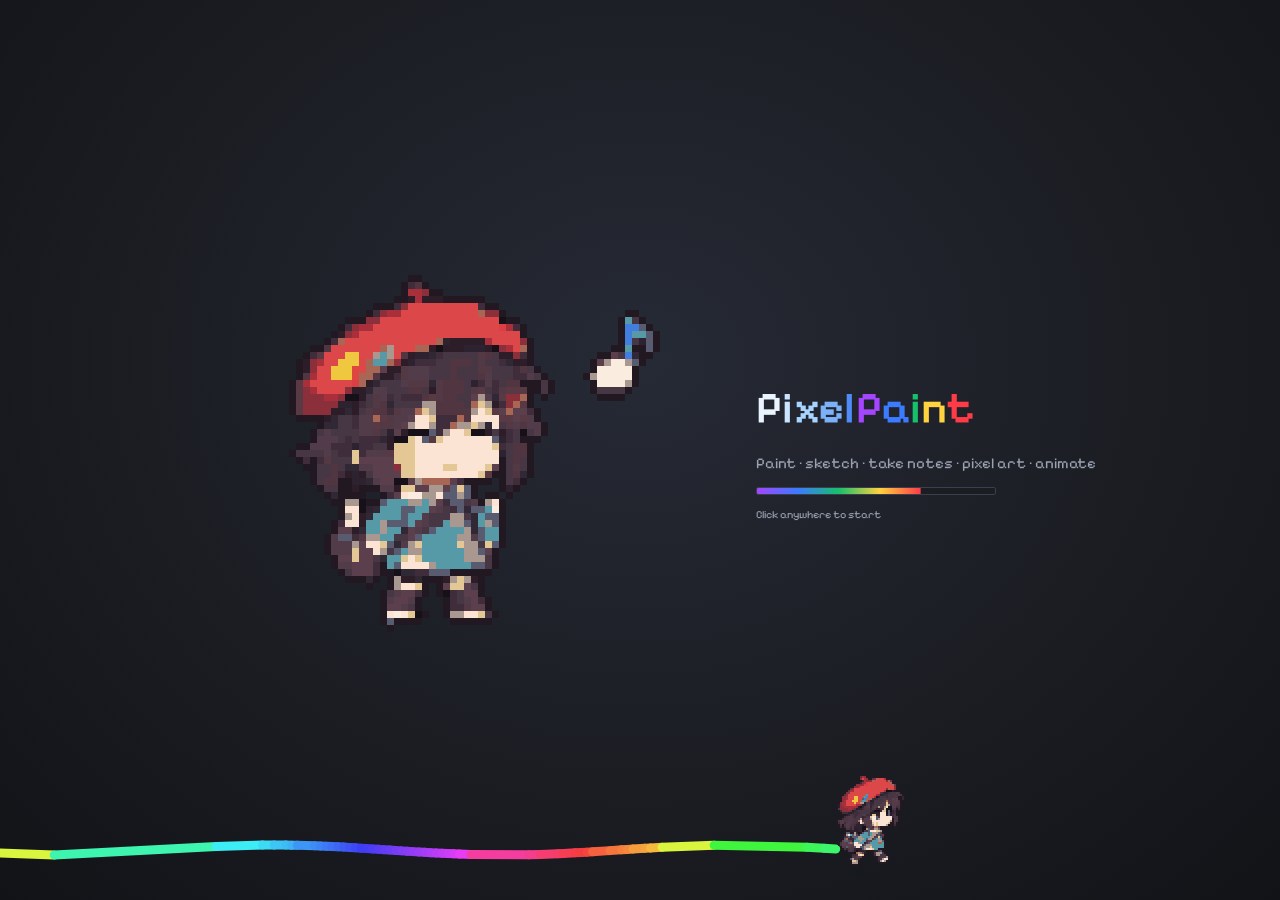
==== index.html @ 7055ffc7 "App icon: darker peach skin, simple eyes (one dark oval and one glint) that read at small sizes Co-A" ====
<!DOCTYPE html>
<html lang="en">
<head>
<meta charset="utf-8">
<meta name="viewport" content="width=device-width, initial-scale=1, maximum-scale=1, user-scalable=no, viewport-fit=cover">
<title>PixelPaint</title>
<meta name="description" content="PixelPaint — paint, sketch, take notes and make pixel art in your browser.">
<meta name="theme-color" content="#1b1d23">
<meta name="mobile-web-app-capable" content="yes">
<meta name="apple-mobile-web-app-capable" content="yes">
<meta name="apple-mobile-web-app-title" content="PixelPaint">
<link rel="icon" href="icons/favicon.svg?v=8" type="image/svg+xml">
<link rel="icon" href="icons/icon-32.png?v=8" sizes="32x32" type="image/png">
<link rel="apple-touch-icon" href="icons/apple-touch-icon.png?v=8">
<link rel="manifest" href="manifest.webmanifest">
<style>
/* Boot / update splash: inline so it's the very first thing painted, and it stays until the app
   is ready. Every animation is transform-only, so it keeps playing on the compositor while the
   page is busy starting up. Pyxl walks in place: the sprite atlas (×3) slides behind a window. */
#splash { position: fixed; inset: 0; z-index: 2000; display: grid; place-content: center; justify-items: center; gap: 14px; background: #1b1d23; color: #9aa1b1; font: 13px 'Pixelify Sans', system-ui, sans-serif; transition: opacity .45s; }
#splash.out { opacity: 0; pointer-events: none; }
.sp-win { --p: var(--sp-p, 3px); width: calc(52 * var(--p)); height: calc(54 * var(--p)); overflow: hidden; animation: sp-bob .3s step-end infinite alternate; will-change: transform; }
.sp-strip { width: calc(1034 * var(--p)); height: calc(59 * var(--p)); background: url(assets/pyxl-pixel.webp) 0 0 / 100% 100% no-repeat; image-rendering: pixelated; transform: translate(calc(-133 * var(--p)), calc(-5 * var(--p))); animation: sp-walk .6s infinite; will-change: transform; }
.sp-brand { font-weight: 700; font-size: 22px; letter-spacing: .5px; color: #cbe4ff; } .sp-brand i { font-style: normal; color: #ffd23f; }
.sp-bar { width: 180px; height: 4px; border-radius: 2px; background: #2b2f39; overflow: hidden; }
.sp-bar i { display: block; height: 100%; width: 100%; background: linear-gradient(90deg, #a445ff, #3b7bff, #17c06b, #ffd23f, #ff3b47); transform-origin: left; transform: scaleX(var(--from, 0)); animation: sp-fill 7s cubic-bezier(.12, .7, .3, 1) forwards; will-change: transform; }
.sp-msg { margin: 0; min-height: 1.4em; }
@keyframes sp-walk { 0%, 100% { transform: translate(calc(-133 * var(--p)), calc(-5 * var(--p))); } 33.3% { transform: translate(calc(-232 * var(--p)), calc(-5 * var(--p))); } 66.6% { transform: translate(calc(-181 * var(--p)), calc(-5 * var(--p))); } }
.sp-strip { animation-timing-function: step-end; }
@keyframes sp-bob { to { transform: translateY(calc(-1 * var(--p))); } }
/* one steady fill: fast at first, easing toward 92% until the app says it's ready, then to 100% */
@keyframes sp-fill { from { transform: scaleX(var(--from, 0)); } to { transform: scaleX(.92); } }
@media (prefers-reduced-motion: reduce) { .sp-win { animation: none; } }   /* keep her walk and the progress bar; drop the bob */
</style>
<link rel="stylesheet" href="css/fonts.css">
<link rel="stylesheet" href="css/app.css">
<link rel="stylesheet" href="css/pixel.css">
<script>/* splash art pixel = 3 CSS px, rounded to whole device pixels (no mixels) */ document.documentElement.style.setProperty('--sp-p', Math.max(1, Math.round(3 * devicePixelRatio)) / devicePixelRatio + 'px');</script>
<script type="module" src="js/main.js"></script>
</head>
<body data-mode="paint">
<div id="splash" aria-live="polite"><div class="sp-win"><div class="sp-strip"></div></div><div class="sp-brand">Pixel<i>Paint</i></div><div class="sp-bar"><i></i></div><p class="sp-msg">Loading…</p></div>
<script>
// Coming back from an update: carry on the same loading bar from where it stopped.
try { const u = sessionStorage.getItem('pp.updated'); if (u) { document.querySelector('#splash .sp-msg').textContent = 'Updating PixelPaint…'; document.querySelector('#splash .sp-bar i').style.setProperty('--from', Math.min(0.9, +u || 0.6)); } } catch (e) {}
// Safety net: if starting ever stalls, let the user through instead of waiting forever.
setTimeout(() => { const s = document.getElementById('splash'); if (s && !s.hidden && !s.classList.contains('out')) { s.querySelector('.sp-msg').textContent = 'Taking longer than usual… tap to continue'; s.onclick = () => s.classList.add('out'); } }, 12000);
</script>
<div id="app">
  <header class="menubar" id="menubar"></header>
  <div class="optionsbar" id="optionsbar"></div>
  <main class="workspace" id="workspace">
    <aside class="dock dock-left" id="dockLeft"><div class="dock-panels"></div><div class="mascot-slot" id="mascotSlot"></div></aside>
    <div class="stage" id="stage"><canvas id="view"></canvas></div>
    <aside class="dock dock-right" id="dockRight"><div class="dock-resizer"></div><div class="dock-panels"></div></aside>
    <div class="float-layer" id="floatLayer"></div>
    <div id="zen" class="zen"></div>
  </main>
  <section id="timeline" class="timeline"></section>
  <section id="notes" class="notes" hidden></section>
  <section id="pixel" hidden>
<div id="pxApp">
  <!-- TOP BAR: brand + menu bar -->
  <div class="topbar">
    <div class="brand"><em>P</em><em>i</em><em>x</em><em>e</em><em>l</em><b><i>P</i><i>a</i><i>i</i><i>n</i><i>t</i></b></div>
    <button id="menuHamburger" class="iconbtn" data-icon="menu" title="Menu"></button>
    <div class="menubar" id="pxMenubar">
      <div class="menu-item" data-menu="file"   data-icon="folder"  data-icon-size="15">File</div>
      <div class="menu-item" data-menu="edit"   data-icon="undo"    data-icon-size="15">Edit</div>
      <div class="menu-item" data-menu="sprite" data-icon="image"   data-icon-size="15">Sprite</div>
      <div class="menu-item" data-menu="layer"  data-icon="copy"    data-icon-size="15">Layer</div>
      <div class="menu-item" data-menu="frame"  data-icon="play"    data-icon-size="15">Frame</div>
      <div class="menu-item" data-menu="tiles"  data-icon="grid"    data-icon-size="15">Tiles</div>
      <div class="menu-item" data-menu="select" data-icon="select"  data-icon-size="15">Select</div>
      <div class="menu-item" data-menu="view"   data-icon="visible" data-icon-size="15">View</div>
      <div class="menu-item" data-menu="help"   data-icon="info"    data-icon-size="15">Help</div>
    </div>
    <!-- shared mode switch (wired by js/main.js) -->
    <nav class="mode-switch" aria-label="Workspace"><a class="mode-btn" href="#" data-mode="paint" title="Draw workspace"><svg viewBox="0 0 24 24" width="15" height="15" fill="none" stroke="currentColor" stroke-width="1.8" stroke-linecap="round" stroke-linejoin="round"><path d="M18.4 2.6a2 2 0 0 1 3 3L11 16l-3-3z"/><path d="M7 14c-2 0-3.5 1.5-3.5 3.5 0 1-.5 2-1.5 2.5 1 .7 2.3 1 3.5 1C8 21 10 19 10 17z"/></svg><span>Draw</span></a><span class="mode-btn on" aria-current="page" data-mode="pixel"><svg viewBox="0 0 24 24" width="15" height="15" fill="none" stroke="currentColor" stroke-width="1.8" stroke-linecap="round" stroke-linejoin="round"><path d="M3 3h6v6H3zM9 9h6v6H9zM15 3h6v6h-6zM3 15h6v6H3zM15 15h6v6h-6z"/></svg><span>Sprite Studio</span></span><a class="mode-btn" href="#" data-mode="notes" title="Notes workspace"><svg viewBox="0 0 24 24" width="15" height="15" fill="none" stroke="currentColor" stroke-width="1.8" stroke-linecap="round" stroke-linejoin="round"><path d="M5 3h10l4 4v14H5z"/><path d="M15 3v4h4M8 12h8M8 16h5"/></svg><span>Notes</span></a></nav>
    <div class="group">
      <button id="undoBtn" class="iconbtn" data-icon="undo" title="Undo (Ctrl+Z)"></button>
      <button id="redoBtn" class="iconbtn" data-icon="redo" title="Redo (Ctrl+Y)"></button>
    </div>
    <button id="sideDrawerBtn" class="iconbtn drawer-btn" data-icon="palette" title="Colors, palette &amp; layers"></button>
    <input type="file" id="openInput" accept=".pxpaint,.json,application/json" style="display:none" />
    <input type="file" id="sheetInput" accept="image/*" style="display:none" />
    <input type="file" id="packInput" accept="image/*,.pxpaint,.json,application/json" multiple style="display:none" />
  </div>

  <!-- TAB BAR (shown only when more than one drawing is open) -->
  <div class="tabbar" id="tabbar" style="display:none">
    <div class="tabs" id="tabs"></div>
    <button id="newTabBtn" class="tab-add iconbtn" data-icon="add" data-icon-size="16" title="New tab"></button>
  </div>

  <!-- ===================== MENU DROPDOWNS ===================== -->
  <div id="menu-file" class="ctx-menu menu-dd" hidden>
    <button data-cmd="new"    data-icon="new"      data-icon-size="16">New canvas…</button>
    <div class="ctx-sep"></div>
    <button data-cmd="open"   data-icon="folder"   data-icon-size="16">Open project…<span class="hk">Ctrl+O</span></button>
    <button data-cmd="openrecent" data-icon="clock" data-icon-size="16">Open recent…<span class="hk">Ctrl+Shift+O</span></button>
    <button data-cmd="importsheet" data-icon="image" data-icon-size="16">Import spritesheet…</button>
    <button data-cmd="pack"   data-icon="grid"     data-icon-size="16">Pack files into a sheet…</button>
    <button data-cmd="save"   data-icon="save"     data-icon-size="16">Save project<span class="hk">Ctrl+S</span></button>
    <div class="ctx-sep"></div>
    <button data-cmd="export" data-icon="download" data-icon-size="16">Export PNG…</button>
    <button data-cmd="app:file.fromPixel" data-icon="image" data-icon-size="16">Send to Draw as a layer</button>
    <button data-cmd="sheet"  data-icon="image"    data-icon-size="16">Export spritesheet…</button>
    <button data-cmd="aseprite" data-icon="grid"   data-icon-size="16">Export .aseprite…</button>
    <div class="ctx-sep"></div>
    <button data-cmd="newtab"   data-icon="add"    data-icon-size="16">New tab</button>
    <button data-cmd="rename" data-icon="pencil"   data-icon-size="16">Rename tab…</button>
    <button data-cmd="closetab" data-icon="clear"  data-icon-size="16">Close tab</button>
    <button id="installBtn" data-cmd="install" data-icon="download" data-icon-size="16" style="display:none">Install app</button>
  </div>
  <div id="menu-edit" class="ctx-menu menu-dd" hidden>
    <button data-cmd="undo" data-icon="undo" data-icon-size="16">Undo<span class="hk">Ctrl+Z</span></button>
    <button data-cmd="redo" data-icon="redo" data-icon-size="16">Redo<span class="hk">Ctrl+Y</span></button>
    <div class="ctx-sep"></div>
    <div class="ctx-sep"></div>
    <button data-cmd="copysel" data-icon="copy"      data-icon-size="16">Copy selection<span class="hk">Ctrl+C</span></button>
    <button data-cmd="cutsel"  data-icon="clear"     data-icon-size="16">Cut selection<span class="hk">Ctrl+X</span></button>
    <button data-cmd="pastesel" data-icon="clipboard" data-icon-size="16">Paste<span class="hk">Ctrl+V</span></button>
    <div class="ctx-sep"></div>
    <button data-cmd="fliph" data-icon="swap" data-icon-size="16">Flip horizontal<span class="hk">Shift+H</span></button>
    <button data-cmd="flipv" data-icon="swap" data-icon-size="16">Flip vertical<span class="hk">Shift+V</span></button>
    <div class="ctx-sep"></div>
    <button data-cmd="clearlayer" data-icon="clear" data-icon-size="16">Clear layer</button>
  </div>
  <div id="menu-sprite" class="ctx-menu menu-dd" hidden>
    <button data-cmd="resize" data-icon="select" data-icon-size="16">Resize canvas…</button>
    <button data-cmd="trim" data-icon="center" data-icon-size="16">Trim to the artwork</button>
    <div class="ctx-sep"></div>
    <button data-cmd="rotr" data-icon="rotR" data-icon-size="16">Rotate canvas 90° right</button>
    <button data-cmd="rotl" data-icon="rotL" data-icon-size="16">Rotate canvas 90° left</button>
    <button data-cmd="rot180" data-icon="redo" data-icon-size="16">Rotate canvas 180°</button>
    <div class="ctx-sep"></div>
    <button data-cmd="addimage" data-icon="image" data-icon-size="16">Add image…</button>
    <button data-cmd="importsheet" data-icon="image" data-icon-size="16">Import spritesheet…</button>
    <div class="ctx-sep"></div>
    <button data-cmd="voxel3d" data-icon="grid" data-icon-size="16">Pseudo-3D…</button>
    <button data-cmd="voxelstudio" data-icon="grid" data-icon-size="16">3D Voxel Studio…</button>
    <div class="ctx-sep"></div>
    <button data-cmd="export" data-icon="download" data-icon-size="16">Export PNG…</button>
    <button data-cmd="sheet"  data-icon="image"    data-icon-size="16">Export spritesheet…</button>
  </div>
  <div id="menu-layer" class="ctx-menu menu-dd" hidden>
    <button data-cmd="addlayer" data-icon="add"  data-icon-size="16">New layer</button>
    <button data-cmd="duplayer" data-icon="copy" data-icon-size="16">Duplicate layer</button>
    <button data-cmd="dellayer" data-icon="trash" data-icon-size="16">Delete layer</button>
    <div class="ctx-sep"></div>
    <button data-cmd="uplayer"   data-icon="up"   data-icon-size="16">Move up</button>
    <button data-cmd="downlayer" data-icon="down" data-icon-size="16">Move down</button>
    <div class="ctx-sep"></div>
    <button data-cmd="mergedown" data-icon="down"  data-icon-size="16">Merge down</button>
    <button data-cmd="flatten"   data-icon="image" data-icon-size="16">Flatten this frame</button>
    <div class="ctx-sep"></div>
    <button data-cmd="clearlayer" data-icon="clear" data-icon-size="16">Clear layer</button>
  </div>
  <div id="menu-frame" class="ctx-menu menu-dd" hidden>
    <button data-cmd="addframe" data-icon="add"   data-icon-size="16">New frame</button>
    <button data-cmd="addempty" data-icon="new"   data-icon-size="16">New empty frame</button>
    <button data-cmd="delframe" data-icon="trash" data-icon-size="16">Delete frame</button>
    <div class="ctx-sep"></div>
    <button data-cmd="framerate" data-icon="clock" data-icon-size="16">Frame rate…</button>
    <div class="ctx-sep"></div>
    <button data-cmd="addgroup" data-icon="tag" data-icon-size="16">New frame group…</button>
    <button data-cmd="addtag"   data-icon="tag" data-icon-size="16">Group existing frames…</button>
    <div class="ctx-sep"></div>
    <button data-cmd="reverse" data-icon="redo" data-icon-size="16">Reverse frames</button>
    <div class="ctx-sep"></div>
    <button data-cmd="play"   data-icon="play" data-icon-size="16">Play / stop<span class="hk">Space</span></button>
    <button data-cmd="sheet"  data-icon="image" data-icon-size="16">Export spritesheet…</button>
  </div>
  <div id="menu-tiles" class="ctx-menu menu-dd" hidden>
    <button data-cmd="tilesetup" data-icon="grid"   data-icon-size="16">Tilesheet setup…</button>
    <button data-cmd="tiletool"  data-icon="region" data-icon-size="16">Tile tool<span class="hk">T</span></button>
    <button data-cmd="pack"      data-icon="folder" data-icon-size="16">Pack files into a tilesheet…</button>
    <div class="ctx-sep"></div>
    <button data-cmd="tilerowup"    data-icon="up"    data-icon-size="16">Add a row above</button>
    <button data-cmd="tilerowdown"  data-icon="down"  data-icon-size="16">Add a row below</button>
    <button data-cmd="tilecolleft"  data-icon="left"  data-icon-size="16">Add a column left</button>
    <button data-cmd="tilecolright" data-icon="right" data-icon-size="16">Add a column right</button>
    <div class="ctx-sep"></div>
    <button data-cmd="tilejoin"  data-icon="copy"   data-icon-size="16">Join the picked tiles<span class="hk">Shift+click</span></button>
    <button data-cmd="tilesplit" data-icon="grid"   data-icon-size="16">Split this joined tile</button>
    <button data-cmd="tileclip"  data-icon="region" data-icon-size="16">Tile clipping on / off</button>
    <div class="ctx-sep"></div>
    <button data-cmd="tilerename" data-icon="pencil" data-icon-size="16">Rename this tile…</button>
    <button data-cmd="tileclear"  data-icon="clear"  data-icon-size="16">Clear this tile</button>
    <button data-cmd="tiledelrow" data-icon="trash"  data-icon-size="16">Delete this row</button>
    <button data-cmd="tiledelcol" data-icon="trash"  data-icon-size="16">Delete this column</button>
    <div class="ctx-sep"></div>
    <button data-cmd="exporttiles" data-icon="download" data-icon-size="16">Export tiles…</button>
    <button data-cmd="tilesoff"    data-icon="clear"    data-icon-size="16">Turn off the tile grid</button>
  </div>
  <div id="menu-select" class="ctx-menu menu-dd" hidden>
    <button data-cmd="selectall" data-icon="select" data-icon-size="16">Select all<span class="hk">Ctrl+A</span></button>
    <button data-cmd="deselect"  data-icon="clear"  data-icon-size="16">Deselect<span class="hk">Ctrl+D</span></button>
    <div class="ctx-sep"></div>
    <button data-cmd="transform" data-icon="select" data-icon-size="16">Resize / rotate the selection<span class="hk">Ctrl+T</span></button>
    <div class="ctx-sep"></div>
    <button data-cmd="wandtool" data-icon="wand" data-icon-size="16">Magic wand tool</button>
    <button data-cmd="snap" data-icon="palette" data-icon-size="16">Snap to palette</button>
  </div>
  <div id="menu-view" class="ctx-menu menu-dd has-checks" hidden>
    <div class="dd-zoom">
      <button id="zoomOut" data-icon="minus" data-icon-size="16" title="Zoom out (-)"></button>
      <span id="zoomReadout">1600%</span>
      <button id="zoomIn" data-icon="add" data-icon-size="16" title="Zoom in (+)"></button>
    </div>
    <button id="zoomFit" data-cmd="fit" data-icon="center" data-icon-size="16">Fit to window</button>
    <div class="ctx-sep"></div>
    <label class="chk"><input type="checkbox" id="gridToggle" checked /><span class="mi" data-icon="grid" data-icon-size="15"></span>Grid<span class="hk">G</span></label>
    <label class="chk"><input type="checkbox" id="centerToggle" checked /><span class="mi" data-icon="center" data-icon-size="15"></span>Center guide</label>
    <label class="chk"><input type="checkbox" id="onionToggle" /><span class="mi" data-icon="copy" data-icon-size="15"></span>Onion skin<span class="hk">F3</span></label>
    <label class="chk" id="onionTintRow" style="display:none"><input type="checkbox" id="onionTintToggle" checked /><span class="mi" data-icon="swap" data-icon-size="15"></span>Onion red/blue tint</label>
    <label class="chk" id="tileGridRow"><input type="checkbox" id="tileGridToggle" checked /><span class="mi" data-icon="grid" data-icon-size="15"></span>Tile grid</label>
    <label class="chk"><input type="checkbox" id="regionToggleMenu" /><span class="mi" data-icon="region" data-icon-size="15"></span>Sub-canvas</label>
    <button data-cmd="delregion" data-icon="trash" data-icon-size="16">Remove sub-canvas<span class="hk">Del</span></button>
    <div class="ctx-sep"></div>
    <!-- desktop: any dock can be folded away so the canvas gets the window. On mobile these
         panels are already tabs, so the toggles are hidden there. -->
    <div class="dd-docks">
      <label class="chk"><input type="checkbox" id="dockTools" checked /><span class="mi" data-icon="pencil" data-icon-size="15"></span>Tools panel</label>
      <label class="chk"><input type="checkbox" id="dockSide" checked /><span class="mi" data-icon="palette" data-icon-size="15"></span>Color &amp; layers panel</label>
      <label class="chk"><input type="checkbox" id="dockAnim" checked /><span class="mi" data-icon="play" data-icon-size="15"></span>Animation panel</label>
    </div>
  </div>
  <div id="menu-help" class="ctx-menu menu-dd" hidden>
    <button data-cmd="shortcuts" data-icon="info" data-icon-size="16">Help &amp; shortcuts<span class="hk">?</span></button>
    <button data-cmd="contact" data-icon="mail" data-icon-size="16">Contact, suggestions &amp; bugs…</button>
    <button data-cmd="about" data-icon="info" data-icon-size="16">About PixelPaint<span class="hk" id="menuVersion"></span></button>
    <div class="ctx-sep"></div>
    <button data-cmd="app:help.guide" data-icon="info" data-icon-size="16">Getting started</button>
    <button data-cmd="app:view.theme" data-icon="palette" data-icon-size="16">Theme: dark / light / paper</button>
    <button data-cmd="app:help.update" data-icon="download" data-icon-size="16">Check for updates…</button>
    <button data-cmd="app:help.reload" data-icon="rotR" data-icon-size="16">Reload app</button>
  </div>

  <!-- mobile: hamburger opens a simple stacked menu list. Icons here only — the desktop menu
       bar stays plain text, the way a menu bar is expected to look. -->
  <div id="menuSheet" hidden>
    <div class="menu-item" data-menu="file"   data-icon="folder"  data-icon-size="17">File</div>
    <div class="menu-item" data-menu="edit"   data-icon="undo"    data-icon-size="17">Edit</div>
    <div class="menu-item" data-menu="sprite" data-icon="image"   data-icon-size="17">Sprite</div>
    <div class="menu-item" data-menu="layer"  data-icon="copy"    data-icon-size="17">Layer</div>
    <div class="menu-item" data-menu="frame"  data-icon="play"    data-icon-size="17">Frame</div>
    <div class="menu-item" data-menu="tiles"  data-icon="grid"    data-icon-size="17">Tiles</div>
    <div class="menu-item" data-menu="select" data-icon="select"  data-icon-size="17">Select</div>
    <div class="menu-item" data-menu="view"   data-icon="visible" data-icon-size="17">View</div>
    <div class="menu-item" data-menu="help"   data-icon="info"    data-icon-size="17">Help</div>
  </div>

  <!-- MAIN -->
  <div class="main">
    <!-- TOOLS -->
    <div class="tools" id="toolPanel">
      <div class="toolhead" data-icon="pencil" data-icon-size="12">Tools</div>
      <div class="toolgrid">
        <button class="tool" data-tool="pencil"     data-icon="pencil"  title="Pencil (B)"></button>
        <button class="tool" data-tool="brush"      data-icon="brush"   title="Brush - smooth, pressure-sensitive (P)"></button>
        <button class="tool" data-tool="eraser"     data-icon="eraser"  title="Eraser (E)"></button>
        <button class="tool" data-tool="bucket"     data-icon="fill"    title="Fill (F)"></button>
        <button class="tool" data-tool="eyedropper" data-icon="pick"    title="Pick color (I)"></button>
        <button class="tool" data-tool="line"       data-icon="line"    title="Line (L)"></button>
        <button class="tool" data-tool="rect"       data-icon="rect"    title="Rectangle (R)"></button>
        <button class="tool" data-tool="ellipse"    data-icon="ellipse" title="Ellipse (C)"></button>
        <button class="tool" data-tool="select"     data-icon="select"  title="Rectangle select (M)"></button>
        <button class="tool" data-tool="wand"       data-icon="wand"    title="Magic wand — select by color (W)"></button>
        <button class="tool" data-tool="region"     data-icon="region"  title="Sub-canvas — drag a draw area (D)"></button>
        <button class="tool" data-tool="tile"       data-icon="grid"    title="Tiles — pick a tile, then + to add rows and columns (T)"></button>
      </div>

      <div class="brush-sec">
        <div class="toolhead" data-icon="brush" data-icon-size="13">Brush</div>
        <div class="brushbtns">
          <button id="brushDown" class="iconbtn" title="Smaller brush ([)">−</button>
          <span id="brushReadout">1 px</span>
          <button id="brushUp" class="iconbtn" title="Bigger brush (])">+</button>
        </div>
      </div>

      <!-- contextual options for the active tool -->
      <div id="toolOpts">
        <div class="opt-brush">
          <div class="toolhead" data-icon="brush" data-icon-size="12">Brush</div>
          <label class="opt-range" title="How much paint each dab lays down. Overlapping dabs build up.">Flow <input type="range" id="brushFlow" min="5" max="100" value="100" /></label>
          <label class="opt-range" title="Steadies the line by trailing the pen. Higher = smoother, laggier.">Smoothing <input type="range" id="brushSmooth" min="0" max="90" value="30" /></label>
          <label class="chk"><input type="checkbox" id="pressureSize" checked /> Pressure: size</label>
          <label class="chk"><input type="checkbox" id="pressureFlow" /> Pressure: flow</label>
        </div>
        <div class="opt-shape">
          <div class="toolhead" data-icon="rect" data-icon-size="12">Shape</div>
          <label class="chk" title="Solid: paint every pixel inside the shape. Off: draw only the 1px outline."><input type="checkbox" id="fillShape" /> Solid fill</label>
          <div class="opt-hint">Off = outline only.</div>
        </div>
        <div class="opt-wand">
          <div class="toolhead" data-icon="wand" data-icon-size="12">Wand</div>
          <div class="brushbtns">
            <span style="color:var(--muted)">Tol</span>
            <input type="number" id="wandTol" min="0" max="255" value="32" style="flex:1; min-width:0; width:auto" title="Color tolerance: 0 = exact match, higher = looser" />
          </div>
          <label class="chk" style="margin-top:8px"><input type="checkbox" id="wandContig" checked /> Contiguous</label>
        </div>
        <div class="opt-region">
          <div class="toolhead" data-icon="region" data-icon-size="12">Sub-canvas</div>
          <button id="regionCreate2" style="width:100%" data-icon="region" data-icon-size="15">Draw area</button>
        </div>
      </div>

      <input type="file" id="imgInput" accept="image/*" hidden />
      <!-- the tips that used to sit here as permanent small print now live in the help sheet -->
      <div id="pyxlSpot"></div>
      <button id="helpBtn" class="helpbtn" data-icon="info" data-icon-size="15"
              title="Shortcuts, mouse and touch gestures (?)"><span class="btxt">Help</span></button>
    </div>

    <!-- CANVAS AREA (rulers + stage) -->
    <div class="canvasarea">
      <div class="ruler-corner"></div>
      <canvas id="rulerTop"></canvas>
      <canvas id="rulerLeft"></canvas>
      <div class="stage" id="pxStage">
        <div class="canvas-wrap" id="wrap">
          <canvas id="pxView"></canvas>
        </div>
        <canvas id="placeOverlay" hidden></canvas>
        <div class="place-bar" id="placeBar" hidden>
          <span class="info"><span data-icon="image" data-icon-size="15"></span><span id="placeSize">—</span></span>
          <button id="placeActual" title="Actual size (1:1)">1:1</button>
          <button id="placeFit" title="Fit to canvas">Fit</button>
          <button id="placeRotL" class="iconbtn" data-icon="rotL" data-icon-size="17" title="Rotate 90° left"></button>
          <button id="placeRotR" class="iconbtn" data-icon="rotR" data-icon-size="17" title="Rotate 90° right"></button>
          <button id="placeSnapBtn" data-icon="grid" data-icon-size="15" title="Snap to whole pixels while dragging — hold Shift for the other behaviour, or nudge with the arrow keys">Snap</button>
          <button id="placeCommit" class="primary" data-icon="check" title="Place image (Enter)">Place</button>
          <button id="placeCancel" data-icon="clear" title="Cancel / right-click for more (Esc)">Cancel</button>
        </div>
      </div>
    </div>

    <!-- SIDE -->
    <div class="side" id="sidePanel">
      <!-- mobile only: switches the panel between Color, Layers and the animation timeline.
           Stays pinned while the panel body scrolls under it. -->
      <div class="panel-tabs" id="panelTabs" role="tablist">
        <button class="ptab" data-ptab="color"  data-icon="palette" data-icon-size="15" title="Color &amp; palette">Color</button>
        <button class="ptab" data-ptab="anim"   data-icon="play"    data-icon-size="15" title="Frames &amp; layers">Anim</button>
        <button class="ptab" data-ptab="tiles"  data-icon="grid"    data-icon-size="15" title="Tilesheet grid" hidden>Tiles</button>
      </div>
      <div class="mobile-cols">
      <div class="section collapsible" id="colorSection">
        <h3 class="sec-h" data-sec="colorSection"><span class="chev" data-icon="chevDown" data-icon-size="14"></span><span data-icon="palette" data-icon-size="14"></span>Color</h3>
        <div class="sec-body">
          <div class="colorrow">
            <div class="dualswatch">
              <div class="sw" id="secondarySwatch" title="Background — right-click a palette color, or right-drag on the canvas"></div>
              <div class="sw" id="primarySwatch" title="Foreground — left-click a palette color, or left-drag on the canvas"></div>
              <button class="swap" id="swapColors" data-icon="swap" data-icon-size="14" title="Swap foreground / background (X)"></button>
            </div>
            <div class="col">
              <div class="hexrow">
                <input type="text" id="hexInput" value="#000000" spellcheck="false" />
                <button id="cpEyedrop" class="iconbtn" data-icon="pick" data-icon-size="16" title="Pick a color from anywhere on screen"></button>
              </div>
            </div>
          </div>
          <!-- Aseprite-style inline colour picker: SV field, hue bar and RGB, always visible -->
          <div class="cp-sv" id="cpSV"><div class="cp-dot" id="cpSVDot"></div></div>
          <div class="cp-hue" id="cpHue"><div class="cp-dot" id="cpHueDot"></div></div>
          <div class="cp-rgb">
            <label>R<input type="number" id="cpR" min="0" max="255" /></label>
            <label>G<input type="number" id="cpG" min="0" max="255" /></label>
            <label>B<input type="number" id="cpB" min="0" max="255" /></label>
          </div>
          <div class="recents" id="recents"></div>
          <select id="paletteSelect" style="width:100%; margin-top:10px"></select>
          <div class="palette" id="paletteGrid"></div>
          <div class="pal-resize" id="palResize" title="Drag to resize the palette"><span class="grip"></span></div>
          <button id="palAddColor" data-icon="add" data-icon-size="15" style="width:100%; margin-top:8px;" title="Add the current foreground color to this palette">Add current color</button>
          <div class="btnrow" id="palTools" style="margin-top:7px">
            <button id="palNew"    data-icon="palette"  data-icon-size="15" title="New empty palette…"></button>
            <button id="palDup"    data-icon="copy"     data-icon-size="15" title="Duplicate this palette so you can edit it"></button>
            <button id="palRename" data-icon="pencil"   data-icon-size="15" title="Rename this palette"></button>
            <button id="palImport" data-icon="folder"   data-icon-size="15" title="Import a palette (.hex .txt .gpl .json)"></button>
            <button id="palExport" data-icon="download" data-icon-size="15" title="Export this palette as a .hex list"></button>
            <button id="palDel"    data-icon="trash"    data-icon-size="15" title="Delete this palette"></button>
          </div>
          <button id="applyPaletteBtn" data-icon="palette" style="width:100%; margin-top:8px;" title="Remap the active layer (or the current selection) to the nearest colors in this palette">Snap to this palette</button>
          <input type="file" id="palFileInput" accept=".hex,.txt,.gpl,.json,.pal,text/plain" hidden />
        </div>
      </div>

      <!-- Layers moved into the timeline grid (rows = layers), with their toolbar in the grid's
           top-left corner — the side panel keeps only colour & palette. -->
      </div>

      <!-- Tilesheet grid (shown when the drawing has a grid, or the Tile tool is picked) -->
      <div class="section collapsible" id="sheetSection" style="display:none">
        <h3 class="sec-h" data-sec="sheetSection"><span class="chev" data-icon="chevDown" data-icon-size="14"></span><span data-icon="grid" data-icon-size="14"></span>Tilesheet</h3>
        <div class="sec-body">
        <div id="sheetNone">
          <button id="tsCreate" data-icon="grid" style="width:100%">Set up a tilesheet…</button>
          <div class="hint" style="padding:7px 0 0; margin:0">Cuts this canvas into a grid of named tiles — rows and columns, each with its own size. Pick a tile and the four <b>+</b> buttons around it add a row above or below, or a column left or right.</div>
        </div>
        <div id="sheetCtl" style="display:none">
          <div class="ts-sum" id="tsSummary"></div>
          <div class="ts-pick"><span data-icon="region" data-icon-size="13"></span><span id="tsSel">No tile picked</span></div>
          <div class="rg-row"><span class="rg-lbl">Name</span>
            <input type="text" id="tsName" spellcheck="false" data-needsel style="flex:1; min-width:0" title="Name this tile — it becomes the file name when you export tiles separately" /></div>
          <div class="rg-row"><span class="rg-lbl">Size</span>
            <input type="number" id="tsTileW" min="1" max="512" data-needsel title="Width of this tile's column" /><span class="rg-x">×</span>
            <input type="number" id="tsTileH" min="1" max="512" data-needsel title="Height of this tile's row" />
            <span style="color:var(--muted); font-size:11px">this row / column</span></div>
          <!-- the four inserts, laid out the way they act -->
          <div class="ts-pad">
            <button class="ts-up"    data-cmd="tilerowup"    data-icon="up"    data-icon-size="15" data-needsel title="Add a row above this tile">Row</button>
            <button class="ts-left"  data-cmd="tilecolleft"  data-icon="left"  data-icon-size="15" data-needsel title="Add a column to the left">Col</button>
            <button class="ts-right" data-cmd="tilecolright" data-icon="right" data-icon-size="15" data-needsel title="Add a column to the right">Col</button>
            <button class="ts-down"  data-cmd="tilerowdown"  data-icon="down"  data-icon-size="15" data-needsel title="Add a row below this tile">Row</button>
          </div>
          <div class="btnrow" style="margin-top:8px">
            <button data-cmd="tilerename" data-icon="pencil" data-icon-size="15" data-needsel title="Rename this tile"></button>
            <button data-cmd="tileclear"  data-icon="clear"  data-icon-size="15" data-needsel title="Clear this tile on the active layer"></button>
            <button data-cmd="tiledelrow" data-icon="trash"  data-icon-size="15" data-needsel class="danger" title="Delete the row this tile is in"><span class="ts-lb">Row</span></button>
            <button data-cmd="tiledelcol" data-icon="trash"  data-icon-size="15" data-needsel class="danger" title="Delete the column this tile is in"><span class="ts-lb">Col</span></button>
          </div>
          <!-- one bigger tile out of several cells: pick a corner, Shift-click the far one, Join -->
          <div class="btnrow" style="margin-top:7px">
            <button id="tsJoin"  data-cmd="tilejoin"  data-icon="copy" data-icon-size="15" title="Make the picked cells act as one larger tile — one sub-canvas, one name, one file on export"><span class="ts-lb">Join</span></button>
            <button id="tsSplit" data-cmd="tilesplit" data-icon="grid" data-icon-size="15" title="Break a joined tile back into its cells"><span class="ts-lb">Split</span></button>
          </div>
          <div class="hint" style="padding:6px 0 0; margin:0">Shift-click a second tile to pick a block, then <b>Join</b> — a 32×32 tile on a 16×16 grid.</div>
          <div class="rg-row" style="margin-top:9px"><span class="rg-lbl">Gaps</span>
            <input type="number" id="tsGapIn" min="0" max="64" title="Spacing between tiles" />
            <span class="rg-x">/</span>
            <input type="number" id="tsPadIn" min="0" max="64" title="Margin around the whole sheet" />
            <span style="color:var(--muted); font-size:11px">between / around</span></div>
          <label class="chk" style="margin-top:2px" title="On by default for a tilesheet: a stroke is fenced into the tile it starts in, so neighbours can't be damaged. Click into any tile to work on it."><input type="checkbox" id="tsClip" /><span data-icon="region" data-icon-size="14"></span> Each tile is its own sub-canvas</label>
          <div class="btnrow" style="margin-top:9px">
            <button data-cmd="tilesetup"   data-icon="grid"     data-icon-size="15" title="Grid size, tile size and spacing">Setup</button>
            <button data-cmd="exporttiles" data-icon="download" data-icon-size="15" title="Export the sheet, or one PNG per tile">Export</button>
          </div>
          <button data-cmd="tilesoff" data-icon="clear" data-icon-size="15" style="width:100%; margin-top:7px" title="Keep the artwork, drop the grid">Turn off the tile grid</button>
        </div>
        </div>
      </div>

      <!-- Sub-canvas controls (shown when the Region tool is active) -->
      <div class="section collapsible" id="regionSection" style="display:none">
        <h3 class="sec-h" data-sec="regionSection"><span class="chev" data-icon="chevDown" data-icon-size="14"></span><span data-icon="region" data-icon-size="14"></span>Sub-canvas</h3>
        <div class="sec-body">
        <div id="regionNone">
          <button id="regionCreate" data-icon="region" style="width:100%">Create draw area</button>
          <div class="hint" style="padding:7px 0 0; margin:0">A box you can draw inside but not outside. Create one, set its size, then Lock it. Or use the Region tool (D) to drag it on the canvas. Remove it any time with the <b>✕</b> on its top-right corner.</div>
        </div>
        <div id="regionCtl" style="display:none">
          <div class="rg-row"><span class="rg-lbl">Size</span>
            <input type="number" id="rgW" min="1" max="512" /><span class="rg-x">×</span><input type="number" id="rgH" min="1" max="512" /></div>
          <div class="rg-row"><span class="rg-lbl">Pos</span>
            <input type="number" id="rgX" min="0" /><span class="rg-x">,</span><input type="number" id="rgY" min="0" /></div>
          <div class="rg-row" style="gap:8px; margin-top:2px">
            <label class="chk"><input type="checkbox" id="rgLock" /><span data-icon="lock" data-icon-size="14"></span> Lock</label>
            <button id="rgCenter">Center</button>
            <button id="rgRemove" class="danger" title="Delete the sub-canvas and draw on the whole canvas again (Del)">Remove</button>
          </div>
          <div class="hint" style="padding:7px 0 0; margin:0">Tap the <b>✕</b> on its top-right corner to remove it. <b>Del</b> and View ▸ Remove sub-canvas work too.</div>
        </div>
        </div>
      </div>
    </div>
  </div>

  <!-- TIMELINE (frames, playback, tags) -->
  <div class="timeline" id="pxTimeline">
    <div class="tl-bar">
      <button id="tlCollapseBtn" class="iconbtn" title="Collapse / expand the animation panel"></button>
      <span id="tlSummary" title="Expand the animation panel">Animation</span>
      <span class="tl-transport">
        <button id="firstFrameBtn" class="iconbtn" data-icon="first" data-icon-size="16" title="First frame (Home)"></button>
        <button id="prevFrameBtn"  class="iconbtn" data-icon="left"  data-icon-size="16" title="Previous frame (←)"></button>
        <button id="playBtn" class="iconbtn" title="Play / stop (Space)"></button>
        <button id="nextFrameBtn"  class="iconbtn" data-icon="right" data-icon-size="16" title="Next frame (→)"></button>
        <button id="lastFrameBtn"  class="iconbtn" data-icon="last"  data-icon-size="16" title="Last frame (End)"></button>
      </span>
      <label class="chk"><input type="checkbox" id="loopToggle" checked /> Loop</label>
      <span class="tl-field"><span class="lbl">Frame</span><input type="number" id="frameDur" min="10" max="5000" value="120" title="Duration of this frame (right-click a frame ▸ Frame rate to set them all)" /><span class="muted">ms</span></span>
      <button id="fpsBtn" data-icon="clock" data-icon-size="15" title="Set the frame rate for every frame (FPS)">FPS…</button>
      <span class="vsep"></span>
      <span class="tl-field"><span class="lbl">Opacity</span><input type="range" id="opacitySlider" min="0" max="100" value="100" title="Opacity of the active layer" style="width:88px" /><span id="opacityVal" class="muted">100</span></span>
      <span class="vsep"></span>
      <button id="addGroupBtn" data-icon="tag" data-icon-size="15" title="Add a group of frames (idle, walk, jump…) you can play and export on its own">Group</button>
      <span class="tl-grow"></span>
      <button id="addFrameBtn" data-icon="add" data-icon-size="16" title="New frame (copies the current one)">Frame</button>
    </div>
    <!-- one tab per frame group; the selected tab is what the strip shows and what Play plays -->
    <div class="tl-tabs" id="tlTabs" hidden></div>
    <div class="tl-frames" id="tlFrames"></div>
  </div>

  <!-- STATUS -->
  <div class="statusbar">
    <span id="layerInfo">Layer: —</span>
    <span id="cursorInfo">—</span>
    <span id="selInfo" style="color:var(--accent)"></span>
    <span class="sp"></span>
    <span class="sb-btn" id="docInfo" title="Canvas size — click to resize or trim">32 × 32</span>
    <span class="sb-btn" id="zoomStat" title="Zoom to fit"><span data-icon="wand" data-icon-size="14"></span><span id="zoomStatVal">600%</span></span>
    <span class="sb-btn" id="toolStat"><span data-icon="pencil" data-icon-size="14"></span><span id="toolInfo">Pencil</span></span>
  </div>
</div>

<!-- dimmer behind the mobile popout drawers -->
<div id="panelBackdrop" class="panel-backdrop"></div>

<!-- themed modal (confirm / prompt / alert) -->
<div id="modalRoot" class="modal-root" hidden>
  <div class="modal-backdrop" id="modalBackdrop"></div>
  <div class="modal-card" role="dialog" aria-modal="true">
    <h3 id="modalTitle"></h3>
    <p id="modalMsg"></p>
    <div id="modalBody"></div>
    <input type="text" id="modalInput" spellcheck="false" />
    <div class="modal-actions">
      <button id="modalCancel">Cancel</button>
      <button id="modalOk" class="primary">OK</button>
    </div>
  </div>
</div>
<!-- themed transient toasts -->
<div id="toastRoot" class="toast-root"></div>

<!-- themed color picker (in-app, so it matches the rest of the UI) -->
<!-- (the colour picker is now docked inline in the Color panel) -->

<!-- right-click menu for a pasted/dropped image -->
<div id="ctxMenu" class="ctx-menu" hidden>
  <button data-action="actual">Actual size (1:1)</button>
  <button data-action="fit">Fit to canvas</button>
  <button data-action="fill">Fill canvas</button>
  <button data-action="center">Center</button>
  <div class="ctx-sep"></div>
  <button data-action="flipH">Flip horizontal</button>
  <button data-action="flipV">Flip vertical</button>
  <div class="ctx-sep"></div>
  <button data-action="rotL">Rotate 90° left</button>
  <button data-action="rotR">Rotate 90° right</button>
  <button data-action="rotAny">Rotate by an angle…</button>
  <div class="ctx-sep"></div>
  <button data-action="place">Place</button>
  <button data-action="cancel">Cancel</button>
</div>

<!-- right-click / long-press menu for a frame in the timeline -->
<div id="frameMenu" class="ctx-menu" hidden>
  <button data-action="newframe" data-icon="add"   data-icon-size="16">New frame</button>
  <button data-action="newempty" data-icon="new"   data-icon-size="16">New empty frame</button>
  <button data-action="dup"   data-icon="copy"      data-icon-size="16">Duplicate frame</button>
  <div class="ctx-sep"></div>
  <button data-action="copy"  data-icon="copy"      data-icon-size="16">Copy frame</button>
  <button data-action="paste" data-icon="clipboard" data-icon-size="16">Paste frame after</button>
  <div class="ctx-sep"></div>
  <button data-action="left"  data-icon="left"  data-icon-size="16">Move left<span class="hk">⇧←</span></button>
  <button data-action="right" data-icon="right" data-icon-size="16">Move right<span class="hk">⇧→</span></button>
  <button data-action="reverse" data-icon="redo" data-icon-size="16">Reverse frames</button>
  <div class="ctx-sep"></div>
  <button data-action="tag"  data-icon="tag"   data-icon-size="16">New tag…</button>
  <button data-action="fps"  data-icon="clock" data-icon-size="16">Frame rate (all)…</button>
  <button data-action="dur"  data-icon="clock" data-icon-size="16">This frame's duration…</button>
  <div class="ctx-sep"></div>
  <button data-action="del"   data-icon="trash" data-icon-size="16">Delete frame</button>
</div>

<!-- right-click menu for a layer row in the timeline grid -->
<div id="layerMenu" class="ctx-menu" hidden>
  <button data-action="add"  data-icon="add"  data-icon-size="16">New layer</button>
  <button data-action="dup"  data-icon="copy" data-icon-size="16">Duplicate layer</button>
  <div class="ctx-sep"></div>
  <button data-action="up"   data-icon="up"   data-icon-size="16">Move up</button>
  <button data-action="down" data-icon="down" data-icon-size="16">Move down</button>
  <button data-action="merge" data-icon="down" data-icon-size="16">Merge down</button>
  <button data-action="flatten" data-icon="image" data-icon-size="16">Flatten all</button>
  <div class="ctx-sep"></div>
  <button data-action="rename" data-icon="pencil"  data-icon-size="16">Rename…</button>
  <button data-action="visible" data-icon="visible" data-icon-size="16">Show / hide</button>
  <button data-action="lock" data-icon="lock" data-icon-size="16">Lock / unlock</button>
  <button data-action="clear" data-icon="clear" data-icon-size="16">Clear layer</button>
  <div class="ctx-sep"></div>
  <button data-action="del"  data-icon="trash" data-icon-size="16">Delete layer</button>
</div>

<!-- right-click menu for a selection -->
<div id="selMenu" class="ctx-menu" hidden>
  <button data-action="transform">Resize / rotate…</button>
  <div class="ctx-sep"></div>
  <button data-action="copy">Copy</button>
  <button data-action="cut">Cut</button>
  <div class="ctx-sep"></div>
  <button data-action="fill">Fill with foreground</button>
  <button data-action="snap">Snap to palette</button>
  <button data-action="clear">Clear (delete)</button>
  <div class="ctx-sep"></div>
  <button data-action="selectall">Select all</button>
  <button data-action="deselect">Deselect</button>
</div>
  </section>
  <div class="mascot-slot pixel-pyxl" id="pixelSlot" hidden></div>
  <footer class="statusbar" id="statusbar"></footer>
</div>
</body>
</html>
---- css/fonts.css ----
/* Embedded pixel UI font (Pixelify Sans, latin) — the app is single-file & offline, so the
   font travels inside it rather than being fetched. woff2, ~20KB total. */
@font-face{font-family:'Pixelify Sans';font-style:normal;font-weight:400;font-display:swap;src:url([data-uri]) format('woff2');}
@font-face{font-family:'Pixelify Sans';font-style:normal;font-weight:600;font-display:swap;src:url([data-uri]) format('woff2');}
---- css/app.css ----
/* PixelPaint — shared look with the Pixel editor (Pixel mode, css/pixel.css): same palette, font and wordmark. */
:root {
  --cross: url("data:image/svg+xml,%3Csvg%20xmlns%3D%22http%3A%2F%2Fwww.w3.org%2F2000%2Fsvg%22%20width%3D%2221%22%20height%3D%2221%22%3E%3Cg%20stroke-linecap%3D%22square%22%3E%3Cpath%20d%3D%22M10.5%202v5M10.5%2014v5M2%2010.5h5M14%2010.5h5%22%20stroke%3D%22%231b1d23%22%20stroke-width%3D%223%22%2F%3E%3Cpath%20d%3D%22M10.5%202v5M10.5%2014v5M2%2010.5h5M14%2010.5h5%22%20stroke%3D%22%23fff%22%20stroke-width%3D%221%22%2F%3E%3C%2Fg%3E%3Crect%20x%3D%229.5%22%20y%3D%229.5%22%20width%3D%222%22%20height%3D%222%22%20fill%3D%22%23fff%22%20stroke%3D%22%231b1d23%22%20stroke-width%3D%221%22%2F%3E%3C%2Fsvg%3E") 10 10, crosshair;   /* our own fine crosshair (the OS one varies) — same as js/ui/cursors.js */
  --bg: #1b1d23; --stage: #16181d; --panel: #23262e; --panel2: #2b2f39; --panel3: #353a47; --line: #3a3f4b;
  --text: #e6e8ee; --muted: #9aa1b1; --accent: #5b8cff; --accent2: #3a6bff; --accent-ink: #fff; --danger: #e0556a;
  --r: 4px; --shadow: 0 8px 24px rgba(0, 0, 0, .35); --dock-w: 280px;
  --font: 'Pixelify Sans', 'Segoe UI', system-ui, Roboto, Arial, sans-serif;
  color-scheme: dark;
}
body.light {
  --bg: #e9ebf0; --stage: #d5d8df; --panel: #f7f8fa; --panel2: #eceef2; --panel3: #dfe2e9; --line: #c9ced8;
  --text: #1b1d23; --muted: #5b6273; --shadow: 0 8px 24px rgba(20, 24, 40, .16); color-scheme: light;
}
/* The app chrome follows data-layout, which keeps the last non-Pixel mode while Pixel mode covers
   it: entering Pixel then changes nothing underneath (no hidden panels re-shown, no re-theme). */
body[data-theme=paper] {
  --bg: #f2f2ef; --stage: #ebebe7; --panel: #f7f7f4; --panel2: #ecece8; --panel3: #e0e0db; --line: #111;
  --text: #111; --muted: #444; --accent: #111; --accent2: #111; --accent-ink: #fff; --shadow: none; color-scheme: light;
}
/* e-ink: nothing animates — except the loading splash, which has to show it's working */
/* E-ink simulation (js/ui/eink.js): 16 grey levels over everything, a faint paper grain, and the
   full-refresh flash. */
html.eink-sim { filter: url(#eink) contrast(1.12); }
html.eink-sim body::after { content: ''; position: fixed; inset: 0; z-index: 2000; pointer-events: none; opacity: .035;
  background: url("data:image/svg+xml,%3Csvg xmlns='http://www.w3.org/2000/svg' width='160' height='160'%3E%3Cfilter id='n'%3E%3CfeTurbulence type='fractalNoise' baseFrequency='.9' numOctaves='2' stitchTiles='stitch'/%3E%3C/filter%3E%3Crect width='100%25' height='100%25' filter='url(%23n)'/%3E%3C/svg%3E"); }
.eink-flash { position: fixed; inset: 0; z-index: 2001; pointer-events: none; opacity: 0; }
.eink-flash.go { animation: eink-flash .26s steps(1, end) forwards; }
@keyframes eink-flash { 0% { opacity: 1; background: #000; } 30% { opacity: 1; background: #fff; } 60% { opacity: .5; background: #fff; } 100% { opacity: 0; } }
/* e-ink: nothing animates. Listed explicitly (a universal selector here restyled every element on each switch). */
body[data-theme=paper] :is(.toast, .tooltip, .m-bubble, .pc-track i, .pc-track, .sg-star, .welcome, .wl-card, .wl-art) { transition: none !important; animation: none !important; }

* { box-sizing: border-box; }
html, body { height: 100%; margin: 0; }
/* tablets and phones must not enlarge text on their own (it breaks every fixed-size control) */
html { -webkit-text-size-adjust: 100%; text-size-adjust: 100%; }
body {
  background: var(--bg); color: var(--text); font: 13px/1.45 var(--font);
  overflow: hidden; user-select: none; -webkit-user-select: none; overscroll-behavior: none; -webkit-tap-highlight-color: transparent;
}
button, input, select { font: inherit; color: inherit; }
button { cursor: pointer; }
[hidden] { display: none !important; }
.spacer { flex: 1; }
.muted { color: var(--muted); }
.row { display: flex; gap: 6px; flex-wrap: wrap; align-items: center; margin-bottom: 8px; }

/* ---------- icons & buttons ---------- */
.ic { display: inline-flex; width: 16px; height: 16px; flex: none; }
.ic svg { width: 100%; height: 100%; }
.ibtn {
  display: inline-grid; place-items: center; width: 30px; height: 30px; padding: 0; border: 1px solid transparent;
  border-radius: var(--r); background: transparent; color: var(--text); opacity: .85;
}
.ibtn:hover { background: var(--panel2); border-color: var(--line); opacity: 1; }
.ibtn.sm { width: 22px; height: 22px; }
.ibtn.sm .ic { width: 14px; height: 14px; }
.ibtn.on { background: var(--accent); border-color: var(--accent); color: var(--accent-ink); opacity: 1; }
.ibtn:disabled { opacity: .3; pointer-events: none; }
.btn {
  display: inline-flex; align-items: center; gap: 6px; height: 30px; padding: 0 11px; border-radius: var(--r);
  border: 1px solid var(--line); background: var(--panel2); white-space: nowrap;
}
.btn:hover { border-color: var(--muted); }
.btn.sm { height: 26px; padding: 0 9px; }
.btn { min-width: 0; max-width: 100%; }
.btn > span:not(.ic), .btn > .lbl { min-width: 0; overflow: hidden; text-overflow: ellipsis; }
.btn.primary { background: var(--accent); color: var(--accent-ink); border-color: var(--accent); }
.btn.danger { background: var(--danger); border-color: var(--danger); color: #fff; }
select, .field input:not([type=checkbox]), .hex, .rename {
  height: 28px; padding: 0 7px; border-radius: var(--r); border: 1px solid var(--line); background: var(--bg); min-width: 0; max-width: 100%;
}
select:focus, input:focus { outline: 1px solid var(--accent); outline-offset: -1px; }

/* ---------- top bar (identical in every mode, and in the Pixel editor) ---------- */
#app { display: flex; flex-direction: column; height: 100vh; height: 100dvh; box-sizing: border-box; padding: env(safe-area-inset-top) env(safe-area-inset-right) env(safe-area-inset-bottom) env(safe-area-inset-left); }
#app > * { flex: none; }
#app > .workspace, #app > .notes { flex: 1; min-height: 0; }
.menubar {
  display: flex; align-items: center; gap: 4px 8px; padding: 5px 10px; background: var(--panel); border-bottom: 1px solid var(--line);
  position: relative; z-index: 30; min-height: 42px;
}
.brand { font-weight: 700; letter-spacing: .3px; font-size: 15px; white-space: nowrap; margin-right: 4px; }
.brand em, .brand b i { font-style: normal; }
.brand em:nth-of-type(1) { color: #eaf4ff; } .brand em:nth-of-type(2) { color: #cbe4ff; } .brand em:nth-of-type(3) { color: #a8d5ff; }
.brand em:nth-of-type(4) { color: #7cb1fa; } .brand em:nth-of-type(5) { color: #4f8cf5; }
.brand b i:nth-of-type(1) { color: #a445ff; } .brand b i:nth-of-type(2) { color: #3b7bff; } .brand b i:nth-of-type(3) { color: #17c06b; }
.brand b i:nth-of-type(4) { color: #ffd23f; } .brand b i:nth-of-type(5) { color: #ff3b47; }
body.light .brand em, body[data-theme=paper] #app .brand em { color: #2f5fd6 !important; }
body[data-theme=paper] #app .brand b i { color: #111 !important; }
.menus { display: flex; gap: 1px; overflow: hidden; min-width: 0; }
.menu-title { display: inline-flex; align-items: center; gap: 6px; height: 28px; padding: 0 8px; border: 1px solid transparent; border-radius: var(--r); background: none; color: var(--muted); }
.menu-title:hover, .menu.open .menu-title { color: var(--text); background: var(--panel2); border-color: var(--line); }
.menu-title .ic { width: 15px; height: 15px; }
.menu-drop {
  position: fixed; min-width: 250px; max-height: 78vh; overflow: auto; padding: 4px; z-index: 100;
  background: var(--panel); border: 1px solid var(--line); border-radius: 6px; box-shadow: var(--shadow);
}
.menu-drop hr { border: 0; border-top: 1px solid var(--line); margin: 4px 2px; }
.menu-item {
  display: grid; grid-template-columns: 16px 1fr auto; gap: 9px; align-items: center; width: 100%;
  height: 29px; padding: 0 9px; border: 0; border-radius: var(--r); background: none; text-align: left;
}
.menu-item .ic { color: var(--muted); }
.menu-item .mi-label { min-width: 0; overflow: hidden; text-overflow: ellipsis; white-space: nowrap; }
.menu-item:hover { background: var(--accent); color: var(--accent-ink); }
.menu-item:hover .ic, .menu-item:hover .kbd { color: inherit; }
.menu-item:disabled { opacity: .4; }
.menu-item .kbd { color: var(--muted); font-size: 11.5px; }
.menu-item.checked .kbd { color: var(--accent); font-weight: 700; }
.group { display: flex; gap: 2px; }

.mode-bar { flex: none; display: flex; align-items: center; gap: 4px; }
.mode-bar > .ibtn.on { background: var(--accent); color: var(--accent-ink); border-color: transparent; }
.mode-switch { flex: none; display: flex; padding: 2px; gap: 2px; border: 1px solid var(--line); border-radius: 6px; background: var(--bg); }
.mode-btn { display: inline-flex; align-items: center; gap: 6px; height: 26px; padding: 0 10px; border: 0; border-radius: var(--r); background: none; color: var(--muted); }
.mode-btn:hover { color: var(--text); background: var(--panel2); }
.mode-btn.on { background: var(--accent); color: var(--accent-ink); }
.mode-btn .ic { width: 15px; height: 15px; }

/* ---------- tool options bar ---------- */
.optionsbar {
  /* one fixed height for every tool: a bar that grew or shrank moved (re-centred) the canvas mid-gesture */
  display: flex; align-items: center; gap: 12px; height: 50px; box-sizing: border-box; padding: 5px 12px; overflow-x: auto; overflow-y: hidden; flex: none;
  background: var(--panel); border-bottom: 1px solid var(--line); white-space: nowrap; z-index: 5; scrollbar-width: thin; scrollbar-color: var(--panel3) transparent;
}
.optionsbar > * { flex: none; }
.optionsbar::-webkit-scrollbar { height: 4px; }
.optionsbar::-webkit-scrollbar-thumb { background: var(--panel3); border-radius: 2px; }
.opt-tool { display: inline-flex; align-items: center; gap: 7px; padding-right: 12px; border-right: 1px solid var(--line); font-weight: 600; }
.opt-tool .ic { color: var(--accent); }
.brush-name { display: inline-flex; align-items: center; gap: 8px; height: 30px; padding: 0 8px; border-radius: var(--r); border: 1px solid var(--line); background: var(--bg); }
.brush-name canvas { width: 70px; height: 20px; }
label.inline { display: inline-flex; gap: 6px; align-items: center; color: var(--muted); }

/* ---------- sliders & toggles ---------- */
.slider { display: grid; grid-template-columns: 1fr auto; align-items: center; gap: 0 8px; padding: 2px 0; }
.sl-label { color: var(--muted); font-size: 12px; }
.sl-val { font-variant-numeric: tabular-nums; font-size: 12px; }
.slider input { grid-column: 1 / -1; }
.slider.mini { width: 140px; }
input[type=range] { -webkit-appearance: none; appearance: none; width: 100%; height: 18px; margin: 0; background: none; cursor: pointer; touch-action: none; }
input[type=range]::-webkit-slider-runnable-track { height: 6px; border-radius: 2px; background: linear-gradient(90deg, var(--accent) var(--p, 50%), var(--panel3) var(--p, 50%)); }
input[type=range]::-moz-range-track { height: 6px; border-radius: 2px; background: linear-gradient(90deg, var(--accent) var(--p, 50%), var(--panel3) var(--p, 50%)); }
input[type=range]::-webkit-slider-thumb { -webkit-appearance: none; width: 10px; height: 16px; margin-top: -5px; border-radius: 2px; background: var(--text); border: 1px solid var(--bg); }
input[type=range]::-moz-range-thumb { width: 8px; height: 14px; border-radius: 2px; background: var(--text); border: 1px solid var(--bg); }
.toggle { display: inline-flex; align-items: center; gap: 7px; cursor: pointer; padding: 3px 0; }
.toggle input { position: absolute; opacity: 0; pointer-events: none; }
.toggle .tg { width: 14px; height: 14px; border-radius: 3px; border: 1px solid var(--muted); flex: none; display: grid; place-items: center; }
.toggle input:checked + .tg { background: var(--accent); border-color: var(--accent); }
.toggle input:checked + .tg::after { content: ''; width: 4px; height: 8px; border: solid var(--accent-ink); border-width: 0 2px 2px 0; transform: translate(0, -1px) rotate(45deg); }
.seg { display: inline-flex; padding: 2px; gap: 2px; border: 1px solid var(--line); border-radius: var(--r); background: var(--bg); }
.seg button { display: inline-flex; align-items: center; gap: 5px; height: 24px; padding: 0 9px; border: 0; border-radius: 3px; background: none; color: var(--muted); }
.seg button.on { background: var(--accent); color: var(--accent-ink); }
.field { display: grid; grid-template-columns: minmax(84px, 38%) minmax(0, 1fr); align-items: center; gap: 8px; margin: 6px 0; }
.field > span { color: var(--muted); overflow-wrap: break-word; line-height: 1.25; }
.field.check { grid-template-columns: 1fr auto; }

/* ---------- workspace, docks, panels ---------- */
.workspace { position: relative; display: flex; overflow: hidden; }
.stage { position: relative; flex: 1; min-width: 0; background: var(--stage); overflow: hidden; }
.stage canvas { position: absolute; left: 0; top: 0; display: block; }   /* sized by the viewport (grow-only backing) */
.dock { display: flex; flex-direction: column; gap: 6px; padding: 6px; background: var(--bg); min-height: 0; position: relative; z-index: 4; }
.dock-left { border-right: 1px solid var(--line); }
.dock-right { width: var(--dock-w); border-left: 1px solid var(--line); }
.dock-right.empty:not(.folded) { display: none; }
.dock-panels { display: flex; flex-direction: column; gap: 6px; min-height: 0; flex: 1; overflow-y: auto; scrollbar-width: thin; }
.dock-left .dock-panels { flex: 0 1 auto; }
.dock-left .panel[data-panel=tools]:not(.collapsed):not(.flyout) { flex-shrink: 1; min-height: 140px; }
.dock.drop { outline: 2px dashed var(--accent); outline-offset: -3px; }
.dock-marker { position: fixed; z-index: 300; height: 4px; border-radius: 2px; background: var(--accent); box-shadow: 0 0 0 1px var(--bg), 0 0 8px var(--accent); pointer-events: none; }
.dock-marker[hidden] { display: none; }
.dock-resizer { position: absolute; left: -3px; top: 0; bottom: 0; width: 6px; cursor: col-resize; z-index: 2; }
.dock-rail { display: flex; gap: 4px; flex: none; }
.dock-right .dock-rail { justify-content: flex-start; }
.dock-left .dock-rail { justify-content: flex-end; }
.rail-toggle { height: 22px !important; color: var(--muted); }
.dock:not(.folded) .dock-rail { align-items: center; gap: 2px; flex-wrap: wrap; }
.dock-left:not(.folded) .rail-toggle { margin-left: auto; }
.rail-mini.on { background: var(--panel2); border-color: var(--line); color: var(--accent); }
.rail-mini:not(.on) { opacity: .5; }
.dock.folded { width: 46px; padding: 6px 4px; }
.dock.folded .dock-rail { flex-direction: column; align-items: center; }
.dock.folded .dock-panels > .panel:not(.flyout):not([data-panel=tools]), .dock.folded .dock-resizer { display: none; }
.dock.folded .dock-panels { flex: 0 1 auto; overflow: visible; }
/* folded left rail keeps the tools as a one-column strip */
.dock.folded .panel[data-panel=tools]:not(.flyout) { border: 0; background: none; }
.dock.folded .panel[data-panel=tools]:not(.flyout) .panel-head { display: none; }
.dock.folded .panel[data-panel=tools]:not(.flyout) .panel-body { padding: 0; overflow: visible; }
.dock.folded .toolbar { grid-template-columns: 36px; gap: 3px; }
.dock.folded .tool { width: 36px; height: 36px; }
.dock.folded .chips { width: 36px; height: 42px; }
.dock.folded .chips .chip { width: 24px; height: 24px; }
.dock.folded .chips .fg { left: 0; } .dock.folded .chips .bg { left: 10px; top: 14px; }
.rail-btn { width: 36px; height: 36px; }
.rail-btn .ic { width: 18px; height: 18px; }
.float-layer { position: absolute; inset: 0; pointer-events: none; z-index: 10; }
.float-layer > * { pointer-events: auto; }

.panel { display: flex; flex-direction: column; min-height: 0; background: var(--panel); border: 1px solid var(--line); border-radius: 6px; overflow: hidden; flex: none; }
.dock .panel.grow:not(.collapsed) { flex: 1 1 200px; min-height: 200px; }
.dock .panel[data-panel=layers]:not(.collapsed) { flex: 2 1 300px; min-height: 260px; }
.panel.floating { position: absolute; box-shadow: var(--shadow); min-width: 64px; min-height: 60px; }
.panel.floating.collapsed { resize: none; }
.panel-head .pin, .panel-head .undock { opacity: .6; }
.panel:not(.floating) .panel-head .pin, .panel.flyout .panel-head :is(.pin, .undock) { display: none; }
.panel.pinned .panel-head .pin { opacity: 1; color: var(--accent); }
.panel-resize { display: none; }
.panel.floating:not(.collapsed) .panel-resize { display: block; position: absolute; right: 0; bottom: 0; width: 18px; height: 18px; cursor: nwse-resize; touch-action: none;
  background: url("data:image/svg+xml,%3Csvg%20xmlns%3D%22http%3A//www.w3.org/2000/svg%22%20width%3D%2210%22%20height%3D%2210%22%3E%3Cg%20fill%3D%22%239aa1b1%22%3E%3Ccircle%20cx%3D%228.5%22%20cy%3D%221.5%22%20r%3D%221.3%22/%3E%3Ccircle%20cx%3D%228.5%22%20cy%3D%225%22%20r%3D%221.3%22/%3E%3Ccircle%20cx%3D%225%22%20cy%3D%225%22%20r%3D%221.3%22/%3E%3Ccircle%20cx%3D%228.5%22%20cy%3D%228.5%22%20r%3D%221.3%22/%3E%3Ccircle%20cx%3D%225%22%20cy%3D%228.5%22%20r%3D%221.3%22/%3E%3Ccircle%20cx%3D%221.5%22%20cy%3D%228.5%22%20r%3D%221.3%22/%3E%3C/g%3E%3C/svg%3E") no-repeat right 4px bottom 4px / 10px 10px; opacity: .45; transition: opacity .15s; }
.panel.floating .panel-resize:hover { opacity: 1; }
.panels-locked .panel.floating { resize: none; }
.panels-locked .panel-resize, .panels-locked .dock-resizer { display: none !important; }
.panels-locked .panel-head { cursor: default; }
body[data-layout=zen] .float-layer > .panel.pinned { display: flex; }   /* pinned floating panels stay up in Focus */
.panel-head {
  display: flex; align-items: center; gap: 6px; height: 30px; padding: 0 4px 0 9px; flex: none;
  cursor: grab; touch-action: none; border-bottom: 1px solid var(--line);
}
.panel-head > .ic { width: 14px; height: 14px; color: var(--muted); }
.panel-title { flex: 1; font-size: 11px; font-weight: 600; letter-spacing: .8px; text-transform: uppercase; color: var(--muted); white-space: nowrap; overflow: hidden; text-overflow: ellipsis; }
.panel.collapsed .panel-body { display: none; }
.panel.collapsed .panel-head { border-bottom: 0; }
.panel.collapsed .fold .ic { transform: rotate(-90deg); }
.panel-body { flex: 1; min-height: 0; overflow: auto; padding: 8px 10px; scrollbar-width: thin; }
.panel.flyout {
  display: flex !important; position: fixed; z-index: 70; width: min(300px, calc(100vw - 70px)); height: auto;
  max-height: min(600px, calc(100dvh - 90px)); box-shadow: var(--shadow); resize: none;
}
.panel.flyout[data-panel=layers], .panel.flyout[data-panel=brushes] { height: min(560px, calc(100dvh - 90px)); }
.panel.flyout[data-panel=tools] { width: auto; }
.panel.flyout .panel-body { display: flex; flex-direction: column; }
.panel.flyout .panel-head { cursor: default; }
.panel.flyout .fold { display: none; }

/* ---------- toolbar ---------- */
.panel[data-panel=tools] .panel-body { padding: 6px; }
.toolbar { display: grid; grid-template-columns: repeat(2, 40px); gap: 4px; }
.panel.floating .toolbar { grid-template-columns: repeat(auto-fill, 40px); }
.tool { display: grid; place-items: center; width: 40px; height: 40px; border: 1px solid var(--line); border-radius: var(--r); background: var(--panel2); color: var(--text); padding: 0; }
.tool:hover { border-color: var(--muted); }
.tool.on { background: var(--accent); border-color: var(--accent); color: var(--accent-ink); }
.tool .ic { width: 18px; height: 18px; }
.tool.grouped { position: relative; }
.tool.grouped::after { content: ''; position: absolute; right: 3px; bottom: 3px; border: 3px solid transparent; border-right-color: currentColor; border-bottom-color: currentColor; opacity: .55; }   /* more tools inside */
.tool-menu { position: fixed; z-index: 120; display: flex; flex-direction: column; gap: 2px; padding: 4px; min-width: 180px; background: var(--panel); border: 1px solid var(--line); border-radius: 6px; box-shadow: var(--shadow); }
.tool-menu-item { display: grid; grid-template-columns: 18px 1fr auto; align-items: center; gap: 8px; height: 32px; padding: 0 8px; border: 0; border-radius: var(--r); background: none; color: var(--text); text-align: left; }
.tool-menu-item:hover, .tool-menu-item.on { background: var(--accent); color: var(--accent-ink); }
.tool-menu-item kbd { font: inherit; font-size: 11px; opacity: .7; }
@media (pointer: coarse) { .tool-menu-item { height: 44px; } }
.tool-sep { grid-column: 1 / -1; height: 1px; background: var(--line); margin: 2px 0; }
.chips { position: relative; width: 60px; height: 50px; margin: 6px auto 0; grid-column: 1 / -1; }
.chip { width: 32px; height: 32px; border-radius: var(--r); border: 2px solid var(--panel); box-shadow: 0 0 0 1px var(--line); padding: 0; }
.chips .chip { position: absolute; }
.chips .fg { left: 4px; top: 0; z-index: 1; }
.chips .bg { left: 22px; top: 16px; }
.chips.inline { width: 50px; height: 38px; margin: 0; }
.chips.inline .chip { width: 26px; height: 26px; }
.chips.inline .fg { left: 0; }
.chips.inline .bg { left: 14px; top: 11px; }
.mascot-slot { margin-top: auto; display: grid; place-items: center; }
/* while she's carried elsewhere her spot keeps her size, so dropping her back on it (even after a
   restart) is recognised as home */
.mascot-slot:empty { width: 92px; height: 76px; }
.zen-strip .mascot-slot:empty { width: 48px; height: 62px; position: static; background: none; }   /* her spot while she's away: not pinned over the tools */
.dock.folded .mascot-slot:empty { width: 38px; height: 44px; }

/* ---------- color picker ---------- */
.picker { display: flex; flex-direction: column; gap: 8px; }
.sv-wrap, .hue-wrap { position: relative; touch-action: none; }
.sv { display: block; width: 100%; height: 110px; border-radius: var(--r); cursor: var(--cross); touch-action: none; }
.hue { display: block; width: 100%; height: 12px; border-radius: 2px; cursor: pointer; touch-action: none; }
.knob { position: absolute; width: 11px; height: 11px; margin: -5.5px 0 0 -5.5px; border-radius: 50%; border: 2px solid #fff; box-shadow: 0 0 0 1px rgba(0, 0, 0, .35), 0 1px 3px rgba(0, 0, 0, .3); pointer-events: none; }
.hue-wrap .knob { top: 6px; background: transparent; border-radius: 2px; width: 6px; height: 16px; margin: -8px 0 0 -3px; }
.picker-row { display: flex; align-items: center; gap: 8px; }
.picker-row .hex { flex: 1; font-variant-numeric: tabular-nums; }
.swatches { display: grid; grid-template-columns: repeat(10, 1fr); gap: 3px; }
.sw { aspect-ratio: 1; border-radius: 2px; border: 1px solid rgba(0, 0, 0, .25); padding: 0; }
.sw:hover { outline: 1px solid var(--text); }
.sub-label { color: var(--muted); font-size: 11px; letter-spacing: .6px; text-transform: uppercase; }
.recent:empty::after { content: 'Colors you paint with land here'; grid-column: 1 / -1; color: var(--muted); font-size: 11.5px; }

/* ---------- brushes ---------- */
.panel[data-panel=brushes] .panel-body { padding: 4px 6px; }
.brush-search { position: sticky; top: 0; z-index: 1; display: flex; gap: 6px; padding: 2px 0 6px; background: var(--panel); }
.brush-search input { flex: 1; height: 28px; padding: 0 8px; border-radius: var(--r); border: 1px solid var(--line); background: var(--bg); min-width: 0; }
.brush-cat summary { display: flex; align-items: center; gap: 7px; padding: 5px 4px; cursor: pointer; color: var(--muted); list-style: none; font-size: 11.5px; letter-spacing: .6px; text-transform: uppercase; }
.brush-cat summary::-webkit-details-marker { display: none; }
.brush-cat summary .ic { width: 14px; height: 14px; }
.brush-cat summary .count { margin-left: auto; }
.brush-row { display: grid; grid-template-columns: 92px 1fr; align-items: center; gap: 6px; width: 100%; padding: 1px 6px; border: 1px solid transparent; border-radius: var(--r); background: none; text-align: left; }
.brush-row:hover { background: var(--panel2); }
.brush-row.on { background: var(--panel2); border-color: var(--accent); }
.brush-row canvas { width: 100%; height: 30px; }
.brush-label { white-space: nowrap; overflow: hidden; text-overflow: ellipsis; }
.brush-settings { display: flex; flex-direction: column; gap: 2px; }
.bs-head { margin-bottom: 4px; }
.bs-sec { margin: 8px 0 2px; }
.bs-grid { display: grid; grid-template-columns: 1fr; gap: 0; margin: 4px 0; }
.bs-actions { display: flex; gap: 6px; flex-wrap: wrap; margin-top: 8px; }

/* ---------- layers ---------- */
.panel[data-panel=layers] .panel-body { padding: 0; display: flex; }
.layers { display: flex; flex-direction: column; min-height: 0; flex: 1; }
.layer-props { display: grid; grid-template-columns: 1fr auto; gap: 4px 6px; padding: 8px 8px 4px; border-bottom: 1px solid var(--line); }
.layer-props .slider { grid-column: 1 / -1; }
.flags { display: flex; gap: 2px; }
.layer-list { position: relative; flex: 1; overflow: auto; padding: 4px; min-height: 60px; scrollbar-width: thin; }
.layer-row { display: flex; align-items: center; gap: 6px; height: 44px; padding-right: 6px; margin-bottom: 2px; border: 1px solid transparent; border-radius: var(--r); cursor: pointer; touch-action: none; }
.layer-row:hover { background: var(--panel2); }
.layer-row.on { background: var(--panel2); border-color: var(--accent); }
.layer-row.hidden-layer .layer-name, .layer-row.hidden-layer .thumb-wrap { opacity: .4; }
.layer-row.into { outline: 2px solid var(--accent); outline-offset: -2px; }
.layer-row.clipped { height: 36px; }
.clip-mark { color: var(--accent); margin-right: -2px; }
.thumb-wrap { display: grid; place-items: center; width: 38px; height: 38px; flex: none; border-radius: 2px; overflow: hidden; background: repeating-conic-gradient(#c9ccd3 0 25%, #fff 0 50%) 0 0 / 8px 8px; box-shadow: 0 0 0 1px var(--line); }
.clipped .thumb-wrap { width: 30px; height: 30px; }
.thumb { max-width: 100%; max-height: 100%; image-rendering: pixelated; }
.folder .ic { width: 20px; height: 20px; color: var(--accent); }
.layer-meta { flex: 1; min-width: 0; display: flex; flex-direction: column; line-height: 1.2; }
.layer-name { white-space: nowrap; overflow: hidden; text-overflow: ellipsis; }
.layer-sub { font-size: 11px; color: var(--muted); white-space: nowrap; overflow: hidden; text-overflow: ellipsis; }
.rename { flex: 1; user-select: text; }
.badges { display: inline-flex; gap: 3px; align-items: center; color: var(--muted); }
.badges .ic { width: 13px; height: 13px; }
.drop-line { display: none; position: absolute; left: 6px; right: 6px; height: 2px; background: var(--accent); pointer-events: none; }
.layer-foot { display: flex; justify-content: space-around; padding: 4px; border-top: 1px solid var(--line); flex: none; }

/* ---------- history ---------- */
.history-list { display: flex; flex-direction: column; gap: 1px; }
.hist-row { display: flex; align-items: center; gap: 7px; text-align: left; padding: 4px 8px; border: 1px solid transparent; border-radius: var(--r); background: none; }
.hist-row .ic { width: 14px; height: 14px; color: var(--muted); }
.hist-row:hover { background: var(--panel2); }
.hist-row.on { border-color: var(--accent); background: var(--panel2); }
.hist-row.future { opacity: .45; }

/* ---------- statusbar ---------- */
.statusbar {
  display: flex; align-items: center; gap: 16px; height: 26px; padding: 0 10px; font-size: 12px; color: var(--muted);
  background: var(--panel); border-top: 1px solid var(--line); font-variant-numeric: tabular-nums; white-space: nowrap; overflow: hidden;
}
.statusbar span, .st-btn { display: inline-flex; align-items: center; gap: 5px; min-width: 0; }
.statusbar > * { flex: none; }
.statusbar > .spacer { flex: 1 1 0; min-width: 8px; }
.statusbar > .st-save { flex: 0 1 auto; min-width: 0; overflow: hidden; text-overflow: ellipsis; }
.statusbar.measuring > .st-save { flex: none; }
.statusbar > .st-save b { display: block; min-width: 0; overflow: hidden; text-overflow: ellipsis; }
@media (max-width: 520px) { .statusbar { gap: 10px; } }
.statusbar .ic { width: 13px; height: 13px; }
.st-btn { border: 0; background: none; padding: 0; color: var(--text); }

/* ---------- modals, toast, tooltip ---------- */
.tour { position: fixed; inset: 0; z-index: 900; pointer-events: none; }
.tour.dim { background: rgba(8, 10, 14, .45); }
.tour-hole { position: fixed; border-radius: 8px; box-shadow: 0 0 0 2px var(--accent), 0 0 0 9999px rgba(8, 10, 14, .45); transition: left .25s, top .25s, width .25s, height .25s; }
.tour-tip { position: fixed; width: min(300px, calc(100vw - 20px)); display: flex; flex-direction: column; gap: 6px; padding: 12px 14px; pointer-events: auto; background: var(--panel); border: 1px solid var(--accent); border-radius: 8px; box-shadow: var(--shadow); font-size: 12.5px; line-height: 1.4; transition: left .25s, top .25s; }
.tour-tip b { font-size: 14px; }
.tour-tip p { margin: 0; }
.tour-count { color: var(--muted); font-size: 10.5px; letter-spacing: .6px; }
.tour-try { color: var(--accent); }
.tour-btns { display: flex; gap: 6px; margin-top: 4px; }
.tour-btns .spacer { flex: 1; }
body[data-theme=paper] .tour-hole, body[data-theme=paper] .tour-tip { transition: none; }
.guide-tour { display: flex; align-items: center; gap: 12px; width: 100%; margin: 4px 0 10px; padding: 10px 12px; border: 1px solid var(--accent); border-radius: 6px; background: color-mix(in srgb, var(--accent) 12%, transparent); color: inherit; font: inherit; text-align: left; cursor: pointer; }
.guide-tour > span { display: flex; flex-direction: column; }
.guide-tour small { color: var(--muted); }
.modal-back { position: fixed; inset: 0; z-index: 200; display: grid; place-items: center; background: rgba(8, 10, 14, .55); padding: 16px; }
.modal { width: min(380px, 100%); max-height: 88vh; display: flex; flex-direction: column; background: var(--panel); border: 1px solid var(--line); border-radius: 6px; box-shadow: var(--shadow); }
.modal.wide { width: min(560px, 100%); }
.lib-grid { display: grid; grid-template-columns: repeat(auto-fill, minmax(150px, 1fr)); gap: 10px; padding: 4px 0; }
.lib-item { position: relative; border: 1px solid var(--line); border-radius: 6px; overflow: hidden; background: var(--panel2, var(--bg)); }
.lib-item.on { border-color: var(--accent); }
.lib-open { display: flex; flex-direction: column; gap: 2px; width: 100%; padding: 0 0 8px; border: 0; background: none; color: inherit; text-align: left; cursor: pointer; font: inherit; }
.lib-open img { width: 100%; aspect-ratio: 4 / 3; object-fit: contain; background: repeating-conic-gradient(#0000001a 0 25%, #0000 0 50%) 0 0 / 12px 12px; border-bottom: 1px solid var(--line); }
.lib-open b, .lib-open small { padding: 0 8px; overflow: hidden; text-overflow: ellipsis; white-space: nowrap; }
.lib-open small { color: var(--muted); font-size: 11px; }
.lib-acts { position: absolute; top: 4px; right: 4px; display: flex; gap: 2px; opacity: 0; transition: opacity .15s; }
.lib-item:hover .lib-acts, .lib-item:focus-within .lib-acts { opacity: 1; }
@media (hover: none) { .lib-acts { opacity: 1; } }
.lib-acts .ibtn { background: var(--panel); }
.share { display: flex; flex-direction: column; gap: 6px; padding: 4px 0; }
.share .sub-label { margin-top: 6px; }
.share-row { display: flex; align-items: center; gap: 12px; padding: 8px 10px; border: 1px solid var(--line); border-radius: 6px; background: none; color: inherit; font: inherit; text-align: left; cursor: pointer; }
.share-row:hover { border-color: var(--accent); }
.share-row > span { display: flex; flex-direction: column; }
.share-row small { color: var(--muted); font-size: 11px; }
.share-sites { display: flex; flex-wrap: wrap; align-items: center; gap: 6px; }
.share-sites small { flex-basis: 100%; }
.modal h3 { margin: 0; padding: 12px 14px; font-size: 13px; letter-spacing: .8px; text-transform: uppercase; color: var(--muted); border-bottom: 1px solid var(--line); }
.modal-body { padding: 8px 14px; overflow: auto; }
.modal-foot { display: flex; flex-wrap: wrap; justify-content: flex-end; gap: 8px; padding: 10px 14px; border-top: 1px solid var(--line); }
.keys-list { display: flex; flex-direction: column; gap: 2px; }
.key-row { display: grid; grid-template-columns: minmax(0, 1fr) auto auto; align-items: center; gap: 6px; padding: 1px 0; }
.key-row > span { min-width: 0; overflow: hidden; text-overflow: ellipsis; white-space: nowrap; }
.kbd-btn { min-width: 110px; height: 26px; border-radius: var(--r); border: 1px solid var(--line); background: var(--bg); font-size: 12px; }
.kbd-btn.capturing { border-color: var(--accent); color: var(--accent); }
.toast { position: fixed; left: 50%; bottom: 40px; transform: translate(-50%, 12px); opacity: 0; pointer-events: none; z-index: 300; padding: 7px 14px; max-width: calc(100vw - 32px); text-align: center; border-radius: var(--r); background: var(--panel); border: 1px solid var(--line); box-shadow: var(--shadow); transition: .18s; }
.toast.show { opacity: 1; transform: translate(-50%, 0); }
.tooltip { position: fixed; z-index: 400; pointer-events: none; opacity: 0; padding: 4px 8px; border-radius: var(--r); font-size: 12px; background: var(--text); color: var(--bg); transition: opacity .12s; max-width: min(280px, calc(100vw - 16px)); display: flex; gap: 8px; align-items: center; }
.tooltip.show { opacity: 1; }
.tooltip kbd { font: inherit; font-size: 11px; opacity: .6; }

/* ---------- mascot: Pyxl (pixel sprites, integer-scaled on a canvas) ---------- */
.mascot { position: relative; width: 64px; height: 64px; flex: none; }
.mascot { cursor: grab; touch-action: none; }
/* Pyxl picked up and placed anywhere: floats over the app (under cards and dialogs) */
.pyxl-float { position: fixed; z-index: 140; width: 92px; height: 76px; }
.pyxl-float .mascot { width: 92px; height: 76px; }
.mascot.floating:active { cursor: grabbing; }
.pyxl-canvas { position: absolute; left: 0; bottom: 0; image-rendering: pixelated; pointer-events: none; }
.mascot.hanging .pyxl-canvas { visibility: hidden; }
.pyxl-hang { position: fixed; left: 0; top: 0; z-index: 145; image-rendering: pixelated; pointer-events: none; will-change: transform; }
body[data-theme=paper] .pyxl-hang { filter: grayscale(1) contrast(1.15); }
.m-bubble {
  position: fixed; left: 0; top: 0; padding: 4px 9px; border-radius: var(--r);
  width: max-content; max-width: min(220px, calc(100vw - 16px)); text-align: center; line-height: 1.3; overflow-wrap: break-word;
  background: var(--text); color: var(--bg); font-size: 12px; pointer-events: none; opacity: 0; transition: opacity .2s; z-index: 150;
}
.m-bubble:empty { display: none; }
.m-bubble::after { content: ''; position: absolute; left: var(--tail, 50%); top: 100%; transform: translateX(-50%); border: 5px solid transparent; border-top-color: var(--text); }
.m-bubble:not(:empty) { opacity: 1; }
body[data-theme=paper] .pyxl-canvas { filter: grayscale(1) contrast(1.15); }
.dock.folded .mascot { width: 38px; height: 44px; }
.pxicon { image-rendering: pixelated; flex: none; }

/* Pyxl's care card */
.pyxl-card { position: fixed; z-index: 160; width: min(292px, calc(100vw - 16px)); overflow-y: auto; padding: 10px 12px; display: flex; flex-direction: column; gap: 8px; background: var(--panel); border: 1px solid var(--line); border-radius: 6px; box-shadow: var(--shadow); }
.pc-head { display: flex; align-items: center; gap: 6px; margin: -10px -12px 0; padding: 6px 6px 6px 12px; border-bottom: 1px solid var(--line); cursor: grab; touch-action: none; }
.pc-head:active { cursor: grabbing; }
.pc-body { display: flex; flex-direction: column; gap: 8px; font-size: 12px; line-height: 1.35; min-width: 0; }
.pc-body .pxicon { display: block; }
.pc-body small { font-size: 11px; line-height: 1.25; }
.pc-tabs { display: grid; grid-template-columns: repeat(5, 1fr); gap: 2px; padding: 2px; border: 1px solid var(--line); border-radius: var(--r); background: var(--bg); }
/* icon row of fixed height, label row below: every tab's icon and label line up whatever the icon's size */
.pc-tab { display: grid; grid-template-rows: 18px auto; justify-items: center; align-items: center; gap: 2px; min-width: 0; padding: 4px 1px; border: 0; border-radius: 3px; background: none; color: var(--muted); font-size: 10.5px; line-height: 1.2; }
.pc-tab span { max-width: 100%; overflow: hidden; text-overflow: ellipsis; white-space: nowrap; }
.pc-tab:hover { color: var(--text); background: var(--panel2); }
.pc-tab.on { background: var(--accent); color: var(--accent-ink); }
.pc-content { display: flex; flex-direction: column; gap: 8px; }
.pc-mood { margin: 0; color: var(--text); display: flex; align-items: center; gap: 4px; flex-wrap: wrap; overflow-wrap: break-word; }
.pc-note { margin: 0; font-size: 11px; line-height: 1.35; color: var(--muted); overflow-wrap: break-word; }
.pc-label { font-size: 10.5px; letter-spacing: .6px; text-transform: uppercase; color: var(--muted); }
.pc-bars { display: flex; flex-direction: column; gap: 5px; }
.pc-bar { display: grid; grid-template-columns: 16px 5.2em minmax(0, 1fr); align-items: center; gap: 6px; color: var(--muted); }
.pc-bar > .pxicon, .pc-skill > .pxicon { justify-self: center; }   /* icons centred in their column, so they line up down the list */
.pc-bar > span { overflow: hidden; text-overflow: ellipsis; white-space: nowrap; }
.pc-track { height: 8px; border: 1px solid var(--line); border-radius: 2px; background: var(--bg); overflow: hidden; }
.pc-track i { display: block; height: 100%; width: 100%; transform-origin: left; transition: transform .4s; }
.pc-bar.low span { color: var(--danger); }
.pc-bar.low .pc-track { animation: pc-blink 1s steps(2) infinite; }
@keyframes pc-blink { 50% { border-color: var(--danger); } }
.pc-xp { height: 3px; background: var(--bg); border-radius: 2px; overflow: hidden; }
.pc-xp i { display: block; height: 100%; background: linear-gradient(90deg, #a445ff, #3b7bff, #17c06b, #ffd23f, #ff3b47); }
.pc-actions { display: grid; grid-template-columns: repeat(4, 1fr); gap: 4px; }
.pc-actions .btn { justify-content: center; padding: 0 4px; gap: 4px; min-width: 0; font-size: 11.5px; }
.pc-grid, .pc-shop { display: grid; grid-template-columns: repeat(auto-fill, minmax(42px, 1fr)); gap: 4px; }
.pc-shop { grid-template-columns: repeat(auto-fill, minmax(50px, 1fr)); }
.pc-item { display: flex; flex-direction: column; align-items: center; justify-content: center; gap: 4px; min-width: 0; min-height: 40px; padding: 6px 3px; border: 1px solid var(--line); border-radius: var(--r); background: var(--bg); color: var(--text); }
.pc-item:hover:not(:disabled) { border-color: var(--accent); }
.pc-item:disabled { opacity: .45; }
.pc-item small { max-width: 100%; color: var(--muted); text-align: center; overflow-wrap: break-word; hyphens: auto; }
.pc-top { display: flex; gap: 4px; }
.pc-top > div { display: contents; }
.pc-top .btn { flex: 1; justify-content: center; gap: 5px; min-width: 0; }
.pc-top .btn:disabled { opacity: .45; }
.pc-top .btn.on { border-color: var(--accent); color: var(--accent); }
.pc-toys { display: grid; grid-template-columns: repeat(6, 1fr); gap: 3px; }
.pc-volume { display: flex; align-items: center; gap: 8px; color: var(--muted); }
.pc-volume input { flex: 1; min-width: 0; accent-color: var(--accent); }
.pc-volume .ic { width: 16px; height: 16px; flex: none; }
/* toys out on the page */
.toy-sprite { position: fixed; left: 0; top: 0; z-index: 140; image-rendering: pixelated; pointer-events: none; transition: opacity .3s; }
.toy-sprite.ball, .toy-sprite.bubble { pointer-events: auto; cursor: grab; touch-action: none; }
.toy-sprite.bubble { cursor: pointer; opacity: .9; }
.toy-sprite.pop { opacity: 0; transition: opacity .15s; }
.toy-sprite.gone, .toy-doodle.gone { opacity: 0; }
.toy-doodle { position: fixed; z-index: 139; image-rendering: pixelated; cursor: pointer; transition: opacity .8s; filter: drop-shadow(0 2px 3px rgba(0, 0, 0, .25)); }
.pc-toy { display: flex; flex-direction: column; align-items: center; gap: 3px; min-width: 0; padding: 5px 2px 4px; border: 1px solid var(--line); border-radius: var(--r); background: var(--bg); color: var(--text); cursor: pointer; }
.pc-toy:hover { border-color: var(--accent); }
.pc-toy.on { border-color: var(--accent); background: color-mix(in srgb, var(--accent) 15%, var(--bg)); }
.pc-toy small { color: var(--muted); font-size: 10.5px; }
.pc-radio { display: flex; align-items: center; gap: 2px; padding: 3px 4px; border: 1px solid var(--accent); border-radius: var(--r); background: var(--bg); }
.pc-radio > span { flex: 1; display: flex; align-items: center; gap: 4px; min-width: 0; overflow: hidden; white-space: nowrap; text-overflow: ellipsis; font-weight: 600; }
.pc-focus { display: grid; grid-template-columns: auto 1fr; align-items: center; gap: 6px 8px; padding: 6px 8px; border: 1px solid var(--line); border-radius: var(--r); background: var(--bg); }
.pc-focus small { color: var(--muted); }
.pc-focus-btns { grid-column: 1 / -1; display: grid; grid-template-columns: repeat(3, 1fr); gap: 4px; }
.pc-focus-btns .btn { justify-content: center; }
.m-bubble:not(:empty) { pointer-events: auto; cursor: pointer; }
.pc-wallet { display: flex; align-items: center; gap: 6px; }
.pc-wallet b { font-size: 15px; }
.pc-wallet small { color: var(--muted); }
.pc-item.on { border-color: var(--accent); background: color-mix(in srgb, var(--accent) 15%, var(--bg)); }
.pc-item.deal { position: relative; }
.pc-item.deal::after { content: '%'; position: absolute; top: 2px; right: 3px; font-size: 9px; font-weight: 700; color: #ff6fa0; }
.pc-detail { display: grid; grid-template-columns: auto 1fr; align-items: center; gap: 6px 10px; padding: 8px; border: 1px solid var(--line); border-radius: var(--r); background: var(--bg); }
.pc-detail b { display: flex; flex-wrap: wrap; align-items: center; gap: 4px; }
.pc-detail small { display: block; color: var(--muted); margin-top: 2px; }
.pc-detail .btn { grid-column: 1 / -1; justify-content: center; gap: 5px; }
.pc-tag { padding: 0 5px; border-radius: 2px; font-size: 10px; font-weight: 600; background: #ff6fa0; color: #fff; }
.pc-tag.fav { background: #d99a14; }
.pc-price { display: flex; align-items: center; gap: 3px; font-variant-numeric: tabular-nums; }
.pc-namerow { display: flex; gap: 4px; }
.pc-name { flex: 1; min-width: 0; height: 28px; padding: 0 8px; border: 1px solid var(--line); border-radius: var(--r); background: var(--bg); color: var(--text); font: inherit; font-weight: 700; }
.pc-page { display: flex; flex-direction: column; gap: 3px; padding: 6px 8px; border-radius: var(--r); border-left: 3px solid var(--pc, var(--accent)); background: var(--bg); }
.pc-page.blue { --pc: #3b7bff; } .pc-page.yellow { --pc: #ffd23f; } .pc-page.pink { --pc: #ff6fa0; }
.pc-row { display: flex; flex-wrap: wrap; justify-content: space-between; align-items: center; gap: 2px 8px; color: var(--muted); min-height: 18px; }
.pc-row > span { flex: none; }
.pc-row b { display: inline-flex; flex-wrap: wrap; justify-content: flex-end; align-items: center; gap: 3px; margin-left: auto; max-width: 100%; color: var(--text); font-weight: 600; text-align: right; }
.pc-skills { display: flex; flex-direction: column; gap: 4px; }
.pc-skill { display: grid; grid-template-columns: 16px minmax(3.5em, 4.6em) 1.6em 3.2em minmax(40px, 1fr); align-items: center; gap: 5px; color: var(--muted); }
.pc-skill > span { overflow: hidden; text-overflow: ellipsis; white-space: nowrap; }
.pc-grade { text-align: center; border-radius: 2px; color: #fff; font-size: 11px; line-height: 16px; background: #7a8190; }
.pc-grade.g1 { background: #5f8f5a; } .pc-grade.g2 { background: #3b7bff; } .pc-grade.g3 { background: #a445ff; } .pc-grade.g4 { background: #e0485a; } .pc-grade.g5 { background: #d99a14; }
.pc-lv { color: var(--text); font-size: 11px; font-variant-numeric: tabular-nums; }
.pc-prog { display: grid; grid-template-columns: repeat(10, 1fr); gap: 1px; }
.pc-prog i { height: 7px; border-radius: 1px; background: var(--panel3); }
.pc-prog i.on { background: var(--c); }
.pc-medal { display: inline-flex; filter: saturate(.3) brightness(1.2); } .pc-medal.m0 { filter: none; } .pc-medal.m1 { filter: grayscale(1) brightness(1.3); } .pc-medal.m2 { filter: sepia(1) saturate(2) hue-rotate(-20deg) brightness(.9); }
.pc-lesson, .pc-game { display: flex; flex-wrap: wrap; align-items: center; gap: 6px 8px; padding: 6px 8px; border: 1px solid var(--line); border-radius: var(--r); background: var(--bg); }
.pc-lesson small, .pc-game small { display: block; color: var(--muted); overflow-wrap: break-word; }
.pc-lesson b, .pc-game b { display: block; overflow-wrap: break-word; }
.pc-lesson > div, .pc-game > div { flex: 1 1 9em; min-width: 0; }
.pc-lesson .btn, .pc-game .btn { flex: none; margin-left: auto; }
.pc-learned { display: flex; flex-wrap: wrap; gap: 3px; }
.pc-learned span { padding: 1px 6px; border-radius: 2px; font-size: 11px; line-height: 1.4; color: var(--muted); border: 1px dashed var(--line); }
.pc-learned span.on { color: var(--text); border: 1px solid var(--accent); background: color-mix(in srgb, var(--accent) 15%, transparent); }
body[data-theme=paper] .pc-medal, body[data-theme=paper] .pc-grade { filter: grayscale(1); }
/* race mini-game */
.race-layer { position: fixed; z-index: 820; display: grid; place-items: center; background: color-mix(in srgb, var(--stage) 70%, transparent); }
body[data-game] .pyxl-card { visibility: hidden; }
.game-arena { position: fixed; z-index: 800; overflow: hidden; background: color-mix(in srgb, var(--stage) 35%, transparent); outline: 2px solid var(--accent); outline-offset: -2px; touch-action: none; }
.ga-canvas { position: absolute; inset: 0; width: 100%; height: 100%; cursor: var(--cross); }
.ga-bar { position: absolute; top: 8px; left: 50%; transform: translateX(-50%); display: flex; align-items: center; gap: 10px; padding: 3px 4px 3px 12px; max-width: calc(100% - 16px); border-radius: var(--r); background: var(--panel); border: 1px solid var(--line); box-shadow: var(--shadow); font-size: 12px; white-space: nowrap; }
.ga-status { color: var(--muted); font-variant-numeric: tabular-nums; overflow: hidden; text-overflow: ellipsis; }
.ga-colour { position: absolute; inset: 48px 16px 16px; display: grid; place-items: center; pointer-events: none; }
.ga-target { width: min(40vmin, 220px); aspect-ratio: 1; border-radius: 10px; border: 3px solid var(--panel); box-shadow: var(--shadow); animation: sg-in .25s ease-out; }
.ga-swatches { display: grid; grid-template-columns: repeat(3, min(18vmin, 96px)); gap: 12px; pointer-events: auto; }
.ga-swatch { aspect-ratio: 1; border-radius: 8px; border: 3px solid var(--panel); cursor: pointer; animation: sg-in .2s ease-out; }
.ga-swatch.right { outline: 3px solid #17c06b; } .ga-swatch.wrong { outline: 3px solid var(--danger); }
.pc-games { display: grid; grid-template-columns: 1fr 1fr; gap: 4px; }
.pc-gtile { display: flex; align-items: center; gap: 6px; min-width: 0; padding: 6px 8px; border: 1px solid var(--line); border-radius: var(--r); background: var(--bg); color: var(--text); font-size: 11.5px; text-align: left; cursor: pointer; }
.pc-gtile:hover { border-color: var(--accent); }
.pc-gtile b { font-weight: 600; overflow: hidden; text-overflow: ellipsis; white-space: nowrap; }
.pc-races { display: grid; grid-template-columns: repeat(3, 1fr); gap: 4px; }
.pc-race { display: flex; align-items: center; justify-content: center; gap: 5px; min-width: 0; height: 30px; border: 1px solid var(--line); border-radius: var(--r); background: var(--bg); color: var(--text); font-size: 11.5px; cursor: pointer; }
.pc-race:hover:not(:disabled) { border-color: var(--accent); }
.pc-race:disabled { opacity: .5; cursor: default; }
.pc-race .pxicon { filter: grayscale(1) opacity(.5); } .pc-race.m0 .pxicon { filter: none; } .pc-race.m1 .pxicon { filter: grayscale(1) brightness(1.3); } .pc-race.m2 .pxicon { filter: sepia(1) saturate(2) hue-rotate(-20deg) brightness(.9); }
.race-card { display: flex; flex-direction: column; gap: 8px; padding: 0 12px 12px; max-width: 96vw; background: var(--panel); border: 1px solid var(--line); border-radius: 6px; box-shadow: var(--shadow); }
.race-head { display: flex; align-items: center; gap: 8px; margin: 0 -12px; padding: 6px 6px 6px 12px; border-bottom: 1px solid var(--line); }
.race-canvas { display: block; image-rendering: pixelated; border-radius: 3px; touch-action: manipulation; cursor: pointer; }
.race-hud { display: flex; align-items: center; gap: 12px; font-size: 12px; flex-wrap: wrap; }
.race-st { display: inline-flex; align-items: center; gap: 6px; }
.race-st i { display: inline-block; width: 110px; height: 8px; border: 1px solid var(--line); border-radius: 2px; background: var(--bg); overflow: hidden; }
.race-st b { display: block; height: 100%; background: #ff9f2b; }
.race-foot { display: flex; align-items: center; gap: 10px; flex-wrap: wrap; }
.sg-star { position: absolute; z-index: 1; border: 0; background: none; padding: 6px; cursor: pointer; animation: sg-in .25s ease-out, sg-bob .6s ease-in-out infinite alternate; }
.sg-star.pop { animation: sg-pop .18s ease-in forwards; }
@keyframes sg-in { from { transform: scale(0); } }
@keyframes sg-bob { to { translate: 0 -6px; } }
@keyframes sg-pop { to { transform: scale(1.6); opacity: 0; } }

/* ---------- zen: canvas-first, one strip ---------- */
.zen { display: none; }
/* the strip always fits the stage (8px clear top and bottom) and scrolls when it's taller */
body[data-layout=zen] .zen { display: block; position: absolute; inset: 8px; z-index: 50; pointer-events: none; }
body[data-layout=zen] .zen-strip { position: absolute; left: 0; top: 64px; bottom: 0; margin: auto 0; height: max-content; max-height: calc(100% - 64px); }
.zen-top { position: absolute; top: 0; left: 50%; transform: translateX(-50%); display: flex; flex-direction: row; width: max-content; height: auto; align-items: center; gap: 4px; padding: 5px 6px; max-width: 100%; overflow-x: auto; scrollbar-width: none; box-shadow: var(--shadow); }
.zen-top > * { flex: none; }
.zen-top .zen-exit { flex-direction: row; width: auto; gap: 5px; padding: 0 10px; height: 34px; }
.zen-sep { width: 1px; height: 24px; background: var(--line); margin: 0 3px; }
.zen-tools { width: auto !important; padding: 0 4px; gap: 0; display: inline-flex; align-items: center; }
.zen-tools .ic + .ic { width: 12px; height: 12px; opacity: .6; }
.zen-pop { position: fixed; z-index: 400; display: flex; flex-direction: column; gap: 8px; padding: 10px; max-width: calc(100vw - 16px); max-height: calc(100vh - 90px); overflow: auto; box-shadow: var(--shadow); }
.zen-title { font-weight: 700; padding: 0 2px; }
.zen-grid { display: grid; grid-template-columns: repeat(4, 76px); gap: 4px; }
.zen-act { display: flex; flex-direction: column; align-items: center; justify-content: center; gap: 5px; min-height: 58px; padding: 6px 2px; border: 1px solid transparent; border-radius: var(--r); background: none; color: var(--text); font-size: 11px; line-height: 1.2; text-align: center; cursor: pointer; }
.zen-act .ic { width: 22px; height: 22px; }
.zen-act:hover { background: var(--panel2); }
.zen-act.on { border-color: var(--accent); background: color-mix(in srgb, var(--accent) 18%, transparent); }
.sel-bar { position: fixed; z-index: 120; left: 50%; bottom: max(14px, env(safe-area-inset-bottom)); transform: translateX(-50%); display: flex; flex-direction: row; width: max-content; height: auto; gap: 2px; padding: 4px; max-width: calc(100vw - 16px); overflow-x: auto; scrollbar-width: none; box-shadow: var(--shadow); }
.sel-bar[hidden] { display: none; }
.sel-bar .zen-act { min-height: 48px; min-width: 56px; font-size: 10.5px; }
.sel-bar .zen-act .ic { width: 20px; height: 20px; }
.zen-pop.panel { width: max-content; height: auto; }
@media (max-width: 600px) {
  .zen-top { gap: 1px; padding: 4px; }
  .zen-top .zen-exit span:not(.ic), .zen-top [data-tip="Brush settings"], .zen-sep { display: none; }
  .zen-top .zen-exit { padding: 0 9px; }
  .zen-top .ibtn { width: 36px; height: 36px; }
  .zen-grid { grid-template-columns: repeat(4, minmax(64px, 1fr)); }
  .sel-bar { gap: 0; padding: 3px; } .sel-bar .zen-act { min-width: 42px; padding: 4px 0; font-size: 9.5px; }
}
body[data-layout=zen] .zen > * { pointer-events: auto; }
/* mode rules name #app's own parts: the Pixel editor reuses class names (.statusbar, .timeline, .stage)
   and must not be restyled by a mode switch */
body[data-layout=zen] #app > :is(.optionsbar, .statusbar), body[data-layout=zen] .float-layer > .panel:not(.flyout):not(.pinned) { display: none; }
/* Zen lifts the docks out of the flow and hides them rather than display:none-ing their panels:
   they keep their styles and layout, so leaving Zen doesn't rebuild hundreds of nodes. Flyouts
   opened from the Zen strip live in the docks and stay visible. */
body[data-layout=zen] .dock { position: absolute; top: 0; bottom: 0; visibility: hidden; }
body[data-layout=zen] .dock-left { left: 0; } body[data-layout=zen] .dock-right { right: 0; }
body[data-layout=zen] .dock .panel.flyout { visibility: visible; }
.zen-strip { display: flex; flex-direction: column; align-items: center; gap: 6px; padding: 6px; box-shadow: var(--shadow); max-height: 100%; overflow-y: auto; overflow-x: hidden; overscroll-behavior: contain; scrollbar-width: thin; scrollbar-gutter: stable; }
.zen-strip > * { flex: none; }
/* more to scroll: an inner shadow at that end (the strip's border stays whole) */
.zen-strip.more-down { box-shadow: inset 0 -18px 14px -14px rgba(0, 0, 0, .35); }
.zen-strip.more-up { box-shadow: inset 0 18px 14px -14px rgba(0, 0, 0, .35); }
.zen-strip.more-up.more-down { box-shadow: inset 0 18px 14px -14px rgba(0, 0, 0, .35), inset 0 -18px 14px -14px rgba(0, 0, 0, .35); }
.zen-exit { display: flex; flex-direction: column; align-items: center; gap: 1px; width: 44px; padding: 5px 0 4px; border: 0; border-radius: var(--r); background: var(--accent); color: var(--accent-ink); font-size: 10.5px; font-weight: 700; letter-spacing: .3px; cursor: pointer; }
.zen-exit .ic { width: 16px; height: 16px; }
.zen-exit:hover { filter: brightness(1.1); }
@media (pointer: coarse) { .zen-exit { width: 46px; padding: 7px 0 5px; } }
.zen-sec { display: flex; flex-direction: column; align-items: center; gap: 4px; padding-bottom: 6px; border-bottom: 1px solid var(--line); }
.zen-strip .mascot-slot { margin-top: 0; position: sticky; bottom: -6px; padding-bottom: 6px; background: inherit; }   /* never scrolls out of a short strip */
.zen-strip .mascot { width: 48px; height: 62px; }
.zen-chip { width: 30px; height: 30px; margin: 2px 0; }
.vs-wrap { display: flex; flex-direction: column; align-items: center; gap: 2px; color: var(--muted); font-size: 11px; }
.vslider { writing-mode: vertical-lr; direction: rtl; width: 22px !important; height: clamp(56px, 13vh, 110px) !important; }   /* shorter on short screens so the strip fits */
.vslider::-webkit-slider-runnable-track { width: 6px !important; height: 100% !important; background: linear-gradient(0deg, var(--accent) var(--p, 50%), var(--panel3) var(--p, 50%)) !important; }
.vslider::-webkit-slider-thumb { margin: 0 0 0 -5px !important; width: 16px !important; height: 10px !important; }

/* ---------- notes: same chrome, a board instead of a canvas ---------- */
.notes { display: flex; flex-direction: column; }
body[data-layout=notes] #optionsbar, body[data-layout=notes] .workspace { display: none; }
/* Focus (full screen): the canvas or board gets the whole window; Tab or the strip's button brings the chrome back */
body[data-focus] #app > #menubar, body[data-layout=notes][data-focus] #app > .statusbar { display: none; }
/* Notes has no undo history: the bar's undo / redo belong to Draw */
body[data-layout=notes] #menubar [data-action^="edit."] { display: none; }
.board { position: relative; flex: 1; overflow: hidden; touch-action: none; cursor: grab; background-color: var(--stage); background-image: radial-gradient(circle, var(--line) 1px, transparent 1.2px); }
.board-inner { position: absolute; left: 0; top: 0; transform-origin: 0 0; }
.board-slot { position: absolute; right: 10px; bottom: max(8px, env(safe-area-inset-bottom)); z-index: 5; }
.board-slot .mascot { width: 92px; height: 76px; }
.card { position: absolute; display: flex; flex-direction: column; border-radius: 3px; color: #1b1d23; background: #fff; border: 1px solid rgba(0, 0, 0, .25); box-shadow: 0 4px 12px rgba(0, 0, 0, .25); cursor: default; }
.card.text { background: transparent; box-shadow: none; border: 1px dashed transparent; color: var(--text); }
.card.text:hover { border-color: var(--line); }
.card-grip { display: flex; align-items: center; gap: 3px; height: 30px; padding: 0 3px; cursor: grab; touch-action: none; flex: none; border-bottom: 1px solid rgba(0, 0, 0, .08); }
.card-grip > .ic { width: 13px; height: 13px; opacity: .55; flex: none; }
.card-grip .ibtn, .card-grip .dot { opacity: .45; }
.card:hover .card-grip .ibtn, .card:hover .card-grip .dot { opacity: 1; }
.card.collapsed > :not(.card-grip) { display: none; }
.card.collapsed .card-grip { border-bottom: 0; }
.card.dim { opacity: .25; }
.card.flash { outline: 3px solid var(--accent); outline-offset: 2px; }
.note-colors { position: absolute; top: 30px; right: 4px; z-index: 3; display: flex; flex-wrap: wrap; gap: 5px; padding: 6px; border-radius: 4px; background: #fff; box-shadow: 0 3px 10px rgba(0, 0, 0, .25); }
.note-colors[hidden] { display: none; }
.note-colors .dot { width: 20px; height: 20px; }
@media (hover: hover) {
  .card:not(:hover):not(:focus-within) .note-swatch { display: none; }
  .card:not(:hover):not(:focus-within) .card-grip .ibtn:not(:first-child) { display: none; }
}
.card-grip .ibtn { color: inherit; width: 22px; height: 22px; }
.card-grip .ibtn:hover { background: rgba(0, 0, 0, .08); border-color: transparent; }
.card-grip .ic { width: 14px; height: 14px; }
.dot { flex: none; width: 14px; height: 14px; border-radius: 3px; border: 1px solid rgba(0, 0, 0, .3); padding: 0; cursor: pointer; }
/* scrollbars in the note's own colours */
.card-text, .focus-text { scrollbar-width: thin; scrollbar-color: rgba(0, 0, 0, .28) transparent; }
.card.text .card-text { scrollbar-color: var(--line) transparent; }
.card-text::-webkit-scrollbar, .focus-text::-webkit-scrollbar { width: 8px; height: 8px; background: transparent; }
.card-text::-webkit-scrollbar-thumb, .focus-text::-webkit-scrollbar-thumb { border-radius: 4px; background: rgba(0, 0, 0, .25); border: 2px solid transparent; background-clip: content-box; }
.card.text .card-text::-webkit-scrollbar-thumb { background-color: var(--line); }
.card-text { flex: 1; padding: 6px 11px 11px; outline: none; overflow: auto; font: 15px/1.45 var(--font); user-select: text; -webkit-user-select: text; white-space: pre-wrap; cursor: text; }
.card.text .card-text { font-size: 22px; }
.card-sketch { flex: 1; min-height: 0; overflow: hidden; background: #fff; border-radius: 0 0 3px 3px; }
.card-canvas { display: block; background: #fff; touch-action: none; cursor: var(--cross); }
/* resize handles on every edge and corner of notes and groups */
.rz { position: absolute; z-index: 2; touch-action: none; }
.rz-n, .rz-s { left: 10px; right: 10px; height: 8px; cursor: ns-resize; } .rz-n { top: -4px; } .rz-s { bottom: -4px; }
.rz-e, .rz-w { top: 10px; bottom: 10px; width: 8px; cursor: ew-resize; } .rz-e { right: -4px; } .rz-w { left: -4px; }
.rz-ne, .rz-nw, .rz-se, .rz-sw { width: 14px; height: 14px; } .rz-ne, .rz-nw { top: -5px; } .rz-se, .rz-sw { bottom: -5px; }
.rz-ne, .rz-se { right: -5px; } .rz-nw, .rz-sw { left: -5px; } .rz-ne, .rz-sw { cursor: nesw-resize; } .rz-nw, .rz-se { cursor: nwse-resize; }
.rz-se::after { content: ''; position: absolute; right: 7px; bottom: 7px; width: 6px; height: 6px; border-right: 2px solid rgba(0, 0, 0, .3); border-bottom: 2px solid rgba(0, 0, 0, .3); }
.note-group > .rz-se::after { border-color: var(--gc); }
body[data-theme=paper] .card { box-shadow: none; border: 1.5px solid #111; }

@media (max-width: 900px) { .mode-btn > span:not(.ic) { display: none; } }
.menus-icons .menu-title > span:not(.ic) { display: none; }
.menus-burger .menus { display: none; }
.menus-burger .menu-burger { display: inline-grid; }
@media (max-width: 720px) { :root { --dock-w: 240px; } }

/* ---------- pop-up palette (right-click / pen barrel button) ---------- */
.popup-palette { position: fixed; width: 300px; height: 300px; z-index: 150; }
.pp-disc { position: absolute; inset: 22px; border-radius: 50%; background: color-mix(in srgb, var(--panel) 92%, transparent); border: 1px solid var(--line); box-shadow: var(--shadow); }
.pp-hue { position: absolute; left: 60px; top: 60px; width: 180px; height: 180px; border-radius: 50%; cursor: var(--cross); }
.pp-center { position: absolute; left: 126px; top: 126px; width: 48px; height: 48px; border-radius: 50%; border: 0; padding: 0; }
.pp-dot { position: absolute; width: 16px; height: 16px; border-radius: 50%; border: 2px solid var(--panel); padding: 0; }
.pp-brush { position: absolute; width: 52px; height: 52px; border-radius: 50%; border: 1px solid var(--line); background: var(--panel2); padding: 0; overflow: hidden; display: grid; place-items: center; }
.pp-brush canvas { width: 48px; height: 20px; }
.pp-brush:hover, .pp-brush.on { border-color: var(--accent); box-shadow: 0 0 0 2px var(--accent); }
.pp-hint { position: absolute; left: 0; right: 0; bottom: -28px; text-align: center; color: var(--muted); display: flex; gap: 6px; justify-content: center; }

/* ---------- brush library extras ---------- */
.brush-lib { display: flex; flex-direction: column; min-height: 0; }
.brush-row { position: relative; grid-template-columns: 92px 1fr 22px; cursor: pointer; }
.star { width: 22px; height: 22px; border: 0; background: none; padding: 0; color: var(--muted); opacity: .35; display: grid; place-items: center; }
.star .ic { width: 14px; height: 14px; }
.brush-row:hover .star { opacity: .8; }
.star.on { opacity: 1; color: #ffd23f; }
.star.on svg { fill: currentColor; }
.quick-sizes { display: grid; grid-template-columns: repeat(8, 1fr); gap: 3px; margin-bottom: 4px; }
.quick-sizes button { height: 30px; border: 1px solid var(--line); border-radius: var(--r); background: var(--bg); display: grid; place-items: center; padding: 0; }
.quick-sizes button.on { border-color: var(--accent); }
.quick-sizes i { display: block; max-width: 22px; max-height: 22px; border-radius: 50%; background: var(--text); }
.pads { display: flex; flex-direction: column; gap: 8px; }
.wheel { display: block; width: 100%; max-width: 220px; aspect-ratio: 1; margin: 2px auto; touch-action: none; cursor: var(--cross); }
.picker > .seg { align-self: flex-start; }

/* ---------- navigator, reference, filter layers, text ---------- */
.navigator { display: flex; flex-direction: column; gap: 4px; }
.nav-thumb { width: 100%; height: auto; background: var(--stage); border-radius: var(--r); cursor: grab; touch-action: none; }
.reference { display: flex; flex-direction: column; gap: 6px; height: 100%; min-height: 0; outline: none; }
.ref-tools { display: flex; flex-wrap: wrap; align-items: center; gap: 2px; }
.ref-view { flex: 1; min-height: 80px; position: relative; overflow: hidden; display: grid; place-items: center; border-radius: var(--r); background: var(--bg); touch-action: none; cursor: var(--cross); }
.ref-img { max-width: 100%; max-height: 100%; object-fit: contain; transform-origin: center; user-select: none; pointer-events: none; }
.ref-sliders { display: grid; grid-template-columns: 1fr 1fr; gap: 6px; }
.thumb-wrap.fx { background: var(--panel3); color: var(--accent); }
.text-editor {
  position: absolute; z-index: 20; min-width: 60px; min-height: 1.3em; padding: 0; margin: 0; resize: none; overflow: hidden;
  background: transparent; border: 1px dashed var(--accent); outline: none; line-height: 1.25; white-space: pre; user-select: text;
}

/* ---------- first-visit welcome ---------- */
.welcome {
  position: fixed; inset: 0; z-index: 1000; display: grid; place-items: center; overflow: hidden; cursor: pointer;
  background: radial-gradient(ellipse at 50% 40%, #262a35 0%, #1b1d23 55%, #121317 100%); transition: opacity .45s;
}
.welcome.out { opacity: 0; pointer-events: none; }
.wl-card { display: flex; align-items: center; gap: 40px; padding: 24px; max-width: 94vw; animation: wl-in .7s ease-out both; }
.wl-art { flex: none; image-rendering: pixelated; animation: wl-float 1.2s step-end infinite alternate; }
.wl-text { display: flex; flex-direction: column; gap: 12px; color: var(--text); }
.wl-text .brand { font-size: 44px; }
.wl-text p { margin: 0; color: var(--muted); font-size: 15px; }
.wl-bar { width: 240px; height: 8px; border: 1px solid var(--line); border-radius: 2px; background: var(--bg); overflow: hidden; }
.wl-bar i { display: block; height: 100%; width: 100%; transform: scaleX(0); transform-origin: left; background: linear-gradient(90deg, #a445ff, #3b7bff, #17c06b, #ffd23f, #ff3b47); }
.wl-trail { position: absolute; left: 0; bottom: 24px; height: 60px; pointer-events: none; }
.wl-walker { position: absolute; left: 0; bottom: 30px; will-change: transform; image-rendering: pixelated; }
@keyframes wl-in { from { opacity: 0; } }
@keyframes wl-float { to { transform: translateY(calc(-1 * var(--px, 4px))); } }
@media (max-width: 720px) { .wl-card { flex-direction: column; gap: 14px; text-align: center; } .wl-text { align-items: center; } .wl-text .brand { font-size: 32px; } }
.dock-left .mascot { width: 92px; height: 76px; }

/* ---------- animation timeline (same collapsible strip as the Pixel editor's) ---------- */
.timeline { display: flex; flex-direction: column; background: var(--panel); border-top: 1px solid var(--line); max-height: 240px; position: relative; z-index: 3; }
body[data-layout=zen] #app > .timeline, body[data-layout=notes] #app > .timeline { display: none; }
.tl-bar { display: flex; align-items: center; gap: 6px; padding: 4px 10px; min-height: 36px; overflow-x: auto; white-space: nowrap; scrollbar-width: none; border-bottom: 1px solid var(--line); flex: none; }
.timeline.collapsed .tl-bar { border-bottom: 0; }
.tl-toggle { display: inline-flex; align-items: center; gap: 7px; border: 0; background: none; color: var(--muted); padding: 0 4px; height: 28px; }
.tl-toggle:hover { color: var(--text); }
.tl-sep { width: 1px; height: 22px; background: var(--line); flex: none; }
.tl-pos { min-width: 54px; text-align: center; font-variant-numeric: tabular-nums; color: var(--muted); }
.tl-num { width: 64px; height: 26px; padding: 0 6px; border-radius: var(--r); border: 1px solid var(--line); background: var(--bg); }
.tl-body { overflow: auto; flex: 1; min-height: 0; scrollbar-width: thin; }
.tl-grid { display: grid; grid-auto-rows: 26px; align-items: stretch; width: max-content; }
.tl-name { position: sticky; left: 0; z-index: 1; display: flex; align-items: center; gap: 6px; padding: 0 8px; background: var(--panel); border-right: 1px solid var(--line); border-bottom: 1px solid var(--line); white-space: nowrap; overflow: hidden; cursor: pointer; font-size: 12px; }
.tl-name span { overflow: hidden; text-overflow: ellipsis; }
.tl-name .ic { width: 13px; height: 13px; color: var(--muted); }
.tl-name.on { color: var(--accent); }
.tl-head { color: var(--muted); cursor: default; text-transform: uppercase; letter-spacing: .6px; font-size: 10.5px; }
.tl-frame { display: grid; place-items: center; font-size: 11px; color: var(--muted); border-bottom: 1px solid var(--line); border-right: 1px solid var(--line); cursor: grab; touch-action: none; font-variant-numeric: tabular-nums; }
.tl-frame.on { background: var(--accent); color: var(--accent-ink); }
.tl-frame.sel, .tl-cel.sel { box-shadow: inset 0 -3px 0 var(--accent); }
.tl-frame.drop { box-shadow: inset 3px 0 0 var(--accent); }
.tl-cel { display: grid; place-items: center; border-right: 1px solid var(--line); border-bottom: 1px solid var(--line); cursor: pointer; }
.tl-cel:hover { background: var(--panel2); }
.tl-cel.col, .tl-cel.row { background: color-mix(in srgb, var(--accent) 8%, transparent); }
.tl-cel.on { background: color-mix(in srgb, var(--accent) 28%, transparent); }
.tl-cel i { width: 8px; height: 8px; border-radius: 50%; border: 1.5px solid var(--muted); }
.tl-cel i.full { background: var(--text); border-color: var(--text); }
.tl-tag { margin: 3px 1px; border: 0; border-radius: 2px; padding: 0 6px; font-size: 11px; text-align: left; white-space: nowrap; overflow: hidden; text-overflow: ellipsis; color: #fff; background: color-mix(in srgb, var(--c) 70%, #000); }
.tl-tag.on { outline: 2px solid var(--text); }
.tl-cel i.key { background: var(--text); border-color: var(--text); }
.tl-cel i.hold { width: 100%; height: 2px; border: 0; border-radius: 0; background: var(--muted); opacity: .6; }
.pal-sel { flex: 1; min-width: 0; }
.pal-sel select { width: 100%; }
.menu-burger { display: none; }
@media (max-width: 720px) {
  .menubar { gap: 4px; padding: 5px 6px; }
  .brand { font-size: 13px; margin-right: 0; }
  .mode-btn { padding: 0 8px; }
}
@media (max-width: 380px) { .brand { display: none; } }

/* ---------- notes: outline, titles, groups, focus ---------- */
.notes-main { flex: 1; display: flex; min-height: 0; }
.notes-outline { width: 250px; flex: none; position: relative; display: flex; flex-direction: column; gap: 2px; padding: 8px; overflow-y: auto; background: var(--panel); border-right: 1px solid var(--line); scrollbar-width: thin; }
.ol-head { display: flex; align-items: center; gap: 6px; padding: 2px 4px 6px; font-size: 11px; letter-spacing: .8px; text-transform: uppercase; color: var(--muted); }
.notes-search { height: 28px; padding: 0 8px; margin-bottom: 6px; border-radius: var(--r); border: 1px solid var(--line); background: var(--bg); }
.ol-item, .ol-gname { display: flex; align-items: center; gap: 7px; width: 100%; height: 28px; padding: 0 6px; border: 1px solid transparent; border-radius: var(--r); background: none; text-align: left; }
.ol-item:hover, .ol-gname:hover { background: var(--panel2); border-color: var(--line); }
.ol-item > span:not(.ic), .ol-gname > span:not(.ol-chev):not(.ic) { flex: 1; min-width: 0; overflow: hidden; text-overflow: ellipsis; white-space: nowrap; }
.ol-item .ic, .ol-gname .ic { width: 14px; height: 14px; color: var(--muted); }
.ol-item.dim { opacity: .35; }
.ol-group .ol-item { padding-left: 26px; }
.ol-gname { font-weight: 600; box-shadow: inset 3px 0 0 var(--gc); }
.ol-gname > .ic { color: var(--gc); }
.ol-gname small, .ol-head small { color: var(--muted); font-weight: 400; }
.ol-chev { display: inline-grid; place-items: center; }
.ol-sub { margin: 8px 4px 2px; font-size: 11px; color: var(--muted); letter-spacing: .6px; text-transform: uppercase; }
.card-title { flex: 0 1 auto; }   /* sized to its text: the rest of the bar is a drag handle */
.card-space { flex: 1; min-width: 12px; align-self: stretch; }
.card-handle { flex: none; align-self: stretch; width: 8px; cursor: grab; }
.grp-name, .focus-title { flex: 1; }
.card-title, .grp-name, .focus-title { min-width: 20px; outline: none; font-weight: 600; font-size: 13px; white-space: nowrap; overflow: hidden; text-overflow: ellipsis; cursor: text; user-select: text; -webkit-user-select: text; padding: 2px 3px; border-radius: 2px; }
.card-title[contenteditable=false], .grp-name[contenteditable=false] { cursor: inherit; user-select: none; -webkit-user-select: none; }   /* a drag handle until double-tapped */
.card-title:empty::before, .grp-name:empty::before, .focus-title:empty::before { content: attr(data-placeholder); opacity: .45; font-weight: 400; }
.card-title:focus, .grp-name:focus, .focus-title:focus { background: rgba(0, 0, 0, .08); }
/* collapsed: a slim rail with the expand button */
.notes-outline.collapsed { width: 40px !important; padding: 6px 4px; overflow: hidden; }
.notes-outline.collapsed > :not(.ol-head), .notes-outline.collapsed .ol-head > :not(.ibtn) { display: none; }
.notes-outline.collapsed .ol-head { padding: 0; justify-content: center; }
.ol-head .ibtn { width: 24px; height: 24px; }
.outline-sizer { width: 5px; margin-left: -3px; flex: none; cursor: col-resize; touch-action: none; z-index: 21; }
.outline-sizer:hover { background: var(--accent); }
.note-group { position: absolute; border: 2px dashed var(--gc); border-radius: 6px; background: color-mix(in srgb, var(--gc) 7%, transparent); }
.note-group.collapsed { border-style: solid; }
.grp-head { display: flex; align-items: center; gap: 4px; height: 30px; padding: 0 4px; cursor: grab; touch-action: none; color: var(--text); background: color-mix(in srgb, var(--gc) 22%, var(--panel)); border-radius: 4px 4px 0 0; }
.grp-head > .ic { width: 14px; height: 14px; color: var(--gc); flex: none; }
.grp-count { font-size: 11px; color: var(--muted); padding: 0 4px; }
.grp-head .ibtn { width: 24px; height: 24px; }
.note-focus { position: absolute; inset: 0; z-index: 60; display: grid; place-items: center; padding: 24px; background: rgba(8, 10, 14, .55); }
.focus-card { width: min(900px, 100%); height: min(80vh, 900px); display: flex; flex-direction: column; background: #fff; color: #1b1d23; border-radius: 6px; box-shadow: var(--shadow); overflow: hidden; }
.focus-head { display: flex; align-items: center; gap: 8px; height: 40px; padding: 0 8px 0 12px; border-bottom: 1px solid rgba(0, 0, 0, .1); }
.focus-head .ibtn { color: inherit; }
.focus-title { font-size: 16px; }
.focus-text { flex: 1; padding: 16px 20px; outline: none; overflow: auto; font: 17px/1.55 var(--font); white-space: pre-wrap; user-select: text; -webkit-user-select: text; }
.focus-card .card-canvas { flex: 1; min-height: 0; width: 100% !important; height: auto !important; object-fit: contain; object-position: left top; background: #fff; }
.notes { position: relative; }
@media (max-width: 720px) { .notes-outline { position: absolute; z-index: 20; top: 51px; bottom: 0; left: 0; box-shadow: var(--shadow); } .notes .optionsbar { overflow-x: auto; scrollbar-width: none; } .notes .optionsbar .btn { flex: none; min-width: 36px; justify-content: center; } .notes .optionsbar .btn:not(.make) span:not(.ic) { display: none; } .notes .optionsbar > .muted, .notes .optionsbar > .opt-tool { display: none; } .outline-sizer { display: none; } }
.guide { display: flex; flex-direction: column; gap: 12px; }
.guide-sec { display: grid; grid-template-columns: 18px 1fr; gap: 10px; }
.guide-sec > .ic { width: 18px; height: 18px; color: var(--accent); margin-top: 1px; }
.guide-sec h4 { margin: 0 0 3px; font-size: 13px; }
.guide-sec p { margin: 0 0 3px; color: var(--muted); font-size: 12.5px; line-height: 1.45; }
.update-bar { position: fixed; left: 50%; bottom: 16px; transform: translateX(-50%); z-index: 300; display: flex; align-items: center; gap: 10px; max-width: calc(100vw - 32px); padding: 6px 6px 6px 12px; background: var(--panel); border: 1px solid var(--accent); border-radius: 6px; box-shadow: var(--shadow); }
.update-bar > .ic { color: var(--accent); }

/* ---------- Pixel mode (styles in css/pixel.css): it covers our chrome with its own, and Pyxl
   floats over the spot it keeps free in its tool rail ---------- */
.pixel-pyxl { position: fixed; z-index: 71; pointer-events: none; }
.pixel-pyxl .mascot { pointer-events: auto; width: 92px; height: 76px; }

/* ---------- touch screens: bigger targets, menus that fit and scroll ---------- */
@media (pointer: coarse) {
  .ibtn { min-width: 40px; min-height: 40px; }
  .zen-strip .ibtn, .zen-strip .tool, .zen-strip .chip { width: 46px; height: 46px; }
  .zen-strip { gap: 8px; padding: 8px 6px; }
  .zen-strip .ic { width: 20px; height: 20px; }
  .menu-drop { max-height: calc(100dvh - 64px); overscroll-behavior: contain; -webkit-overflow-scrolling: touch; min-width: min(280px, calc(100vw - 16px)); }
  .menu-item { height: 44px; font-size: 14px; }
  .menu-title { min-height: 40px; }
  .panel.flyout { max-height: calc(100dvh - 24px); overscroll-behavior: contain; }
  .panel-body { overscroll-behavior: contain; }
  .btn.sm { min-height: 36px; }
  .brush-row { min-height: 44px; }
  .ol-item, .ol-gname { height: 40px; }
  .card-grip .ibtn, .grp-head .ibtn, .layer-row .ibtn { min-width: 0; min-height: 0; }   /* compact rows keep their size */
}
---- css/pixel.css ----
/* Pixel mode (the pixel-art editor). Every rule here is scoped to #pixel, and the first rule
   resets whatever the app's own styles (app.css) would set inside it, so the two never bleed
   into each other. SVG is left alone so icons keep their presentation attributes. */
/* An overlay over the app (which stays laid out underneath): switching modes then restyles only
   this box, not the whole app chrome that display:none would throw away. */
#pixel { position: fixed; inset: env(safe-area-inset-top) env(safe-area-inset-right) env(safe-area-inset-bottom) env(safe-area-inset-left); z-index: 70; display: flex; flex-direction: column; }
#pixel[hidden] { display: none !important; }
/* Loaded but out of Pixel mode: kept painted on its own layer, invisible, behind the app (which
   takes every touch). Switching is then a compositor-only change: no restyle, relayout or repaint. */
#pixel { will-change: opacity; }
#pixel.parked { z-index: -1; opacity: 0; }
#pixel :where(*:not(svg, svg *)) { all: revert; }   /* :where keeps it below every Pixel rule */

#pixel{
  --bg:#1b1d23; --panel:#23262e; --panel2:#2b2f39; --line:#3a3f4b;
  --text:#e6e8ee; --muted:#9aa1b1; --accent:#5b8cff; --accent2:#3a6bff;
  --danger:#e0556a; --ok:#46c07a;
  /* every other theme value the app changes on <body> (Paper mode), set here too: then a theme
     switch leaves this box's computed style unchanged and its ~1000 nodes are never restyled */
  --stage:#15171c; --panel3:#343945; --accent-ink:#fff; --shadow:0 8px 24px rgba(0,0,0,.4); color-scheme:dark;
}
#pixel, #pixel *{box-sizing:border-box;}
#pixel{
  background:var(--bg); color:var(--text);
  font:13px/1.45 'Pixelify Sans','Segoe UI',system-ui,Roboto,Arial,sans-serif;
  overflow:hidden; user-select:none;
  overscroll-behavior:none; touch-action:manipulation; -webkit-tap-highlight-color:transparent;
}
#pixel #pxApp{display:flex; flex-direction:column; flex:1; min-height:0;}

/* ---- top bar ---- */
#pixel .topbar{
  display:flex; align-items:center; gap:7px 11px; flex-wrap:wrap;
  padding:7px 12px; background:var(--panel); border-bottom:1px solid var(--line);
  position:relative; z-index:3;   /* chrome always paints above the positioned canvas area */
}
#pixel .brand{font-weight:700; letter-spacing:.3px; font-size:15px; white-space:nowrap;}
#pixel .brand b{color:var(--accent);}   /* fallback: the per-letter hues below normally win */
/* The wordmark wears the app icon: "Pixel" takes the brush handle's blues, "Paint" its bristle
   rainbow — a colour per letter, discrete rather than a gradient, and running left to right in
   the order the icon reads. */
#pixel .brand em, #pixel .brand b i{font-style:normal;}
/* Handle blues, lit edge first. The handle's darkest tone (#2f5fd6) is left out: it manages only
   2.7:1 against the top bar, where every step used here clears 4.5:1. The two blends fill the
   gaps between the handle's own three tones. */
#pixel .brand em:nth-of-type(1){color:#eaf4ff;}   /* the handle's lit edge */
#pixel .brand em:nth-of-type(2){color:#cbe4ff;}
#pixel .brand em:nth-of-type(3){color:#a8d5ff;}   /* its light tone */
#pixel .brand em:nth-of-type(4){color:#7cb1fa;}
#pixel .brand em:nth-of-type(5){color:#4f8cf5;}   /* its blue */
/* Bristle rainbow. Orange is the one of the six left out: it sits closest to red, so dropping it
   costs the least separation between letters. */
#pixel .brand b i:nth-of-type(1){color:#a445ff;}
#pixel .brand b i:nth-of-type(2){color:#3b7bff;}
#pixel .brand b i:nth-of-type(3){color:#17c06b;}
#pixel .brand b i:nth-of-type(4){color:#ffd23f;}
#pixel .brand b i:nth-of-type(5){color:#ff3b47;}

/* ---- light theme, shared with the main app (Settings ▸ View ▸ Light Theme) ---- */
body.light #pixel{--bg:#e9ebf0; --panel:#f7f8fa; --panel2:#eceef2; --line:#c9ced8; --text:#1b1d23; --muted:#5b6273; color-scheme:light;}
body.light #pixel .brand em{color:#2f5fd6 !important;}

/* ---- shared mode switch (mirrors the main app's top bar) ---- */
#pixel .mode-switch{display:flex; gap:2px; padding:2px; margin-left:auto; border:1px solid var(--line); border-radius:6px; background:var(--bg); flex:none;}
#pixel .mode-btn{display:inline-flex; align-items:center; gap:6px; height:26px; padding:0 10px; border-radius:4px; color:var(--muted); text-decoration:none; white-space:nowrap;}
#pixel .mode-btn:hover{color:var(--text); background:var(--panel2);}
#pixel .mode-btn.on{background:var(--accent); color:#fff;}
@media (max-width: 900px){ #pixel .mode-btn span{display:none;} }

/* ---- tab bar ---- */
#pixel .tabbar{display:flex; align-items:flex-end; gap:4px; padding:6px 8px 0; background:var(--panel);
  border-bottom:1px solid var(--line); overflow-x:auto; overflow-y:hidden; flex:none;
  position:relative; z-index:3;}
#pixel .tabs{display:flex; align-items:flex-end; gap:4px; min-width:0;}
#pixel .tab{display:flex; align-items:center; gap:7px; max-width:170px; padding:7px 8px 7px 12px;
  background:var(--panel2); border:1px solid var(--line); border-bottom:none;
  border-radius:8px 8px 0 0; cursor:pointer; color:var(--muted); white-space:nowrap; font-size:12.5px;}
#pixel .tab:hover{background:#323744; color:var(--text);}
#pixel .tab.active{background:var(--bg); color:var(--text);}
#pixel .tab .tname{overflow:hidden; text-overflow:ellipsis; max-width:128px;}
#pixel .tab .tclose{display:inline-flex; align-items:center; justify-content:center; width:18px; height:18px;
  border-radius:5px; opacity:.65; flex:none;}
#pixel .tab .tclose:hover{background:var(--danger); color:#fff; opacity:1;}
#pixel .tab-add{align-self:center; min-height:30px; margin-bottom:5px; flex:none;}

/* ---- timeline (frames / playback / tags) ---- */
/* position+z-index so the timeline always wins against the canvas area, which is itself
   positioned (see .stage) — without this the stage paints straight over these controls. */
#pixel .timeline{flex:none; background:var(--panel); border-top:1px solid var(--line); display:flex; flex-direction:column;
  max-height:214px; position:relative; z-index:2;}
#pixel .tl-bar{display:flex; align-items:center; gap:8px; padding:7px 10px; border-bottom:1px solid var(--line); flex-wrap:wrap; flex:none;}
#pixel #tlSummary{display:none; color:var(--muted); font-size:12px; cursor:pointer; white-space:nowrap;}
#pixel #tlSummary:hover{color:var(--text);}
#pixel .timeline.collapsed .tl-frames{display:none;}
#pixel .timeline.collapsed .tl-bar{border-bottom:none;}
#pixel .timeline.collapsed .tl-bar > *{display:none;}
#pixel .timeline.collapsed .tl-bar > #tlCollapseBtn{display:inline-flex;}
#pixel .timeline.collapsed .tl-bar > #tlSummary{display:inline-flex; align-items:center;}
#pixel .tl-bar .vsep{width:1px; height:22px; background:var(--line);}
#pixel .tl-bar .tl-grow{flex:1 1 12px;}
/* transport cluster: first / prev / play / next / last, kept tight together */
#pixel .tl-transport{display:inline-flex; align-items:center; gap:2px;}
#pixel .tl-transport .iconbtn{min-width:28px;}
#pixel .tl-transport #playBtn{min-width:34px;}
/* left-panel option buttons must not overflow the narrow tools rail */
#pixel #toolOpts button{max-width:100%; overflow:hidden;}
#pixel #toolOpts button span{overflow:hidden; text-overflow:ellipsis;}
/* ---- group tabs: pick which animation the strip shows / plays / exports ---- */
#pixel .tl-tabs{display:flex; align-items:center; gap:5px; padding:7px 10px 0; flex:none;
  overflow-x:auto; overflow-y:hidden;}
#pixel .tl-tabs[hidden]{display:none;}
#pixel .timeline.collapsed .tl-tabs{display:none;}
#pixel .tl-tab{flex:none; gap:6px; height:28px; min-height:0; padding:0 10px; border-radius:8px;
  color:var(--muted); font-size:12.5px;}
#pixel .tl-tab:hover{color:var(--text);}
#pixel .tl-tab.active{background:var(--accent2); border-color:var(--accent2); color:#fff; font-weight:600;}
#pixel .tl-tab .dot{width:8px; height:8px; border-radius:50%; flex:none;}
#pixel .tl-tab .n{font-size:10px; opacity:.75; font-variant-numeric:tabular-nums;}
#pixel .tl-field{display:flex; align-items:center; gap:6px;}
#pixel .tl-field .lbl{color:var(--muted); font-size:10px; font-weight:600; text-transform:uppercase; letter-spacing:.5px;}
#pixel .tl-field .muted{color:var(--muted);}
#pixel .tl-field input[type=number]{width:60px;}
#pixel #playBtn.playing{background:var(--accent2); border-color:var(--accent2);}
/* ---- frame groups: each tagged run of frames gets its own labelled block ---- */
/* flex:1+min-height:0 so a crowded control bar squeezes (and scrolls) the frames strip rather
   than the bar itself getting clipped by the timeline's max-height */
#pixel .tl-frames{display:flex; align-items:flex-start; gap:10px; padding:9px 10px; overflow:auto; flex:1 1 auto; min-height:0;
  position:relative;}   /* the drop marker is positioned against this */
#pixel .tl-group{flex:none; display:flex; flex-direction:column; gap:5px; padding:5px 6px 6px;
  border:1px solid var(--line); border-radius:9px; background:#0000002e;}
#pixel .tl-group.ungrouped{border-style:dashed;}
#pixel .tl-group.ungrouped .tl-ghead .gname{color:var(--muted); font-weight:500;}
#pixel .tl-ghead{display:flex; align-items:center; gap:5px; font-size:11px; line-height:1;}
#pixel .tl-ghead .dot{width:8px; height:8px; border-radius:50%; flex:none;}
#pixel .tl-ghead .gname{font-weight:600; max-width:118px; overflow:hidden; text-overflow:ellipsis;
  white-space:nowrap; cursor:pointer;}
#pixel .tl-ghead .gname:hover{color:var(--accent);}
#pixel .tl-ghead .gcount{color:var(--muted); font-size:10px; font-variant-numeric:tabular-nums;}
#pixel .tl-ghead .gsp{flex:1; min-width:8px;}
#pixel .tl-ghead button{min-height:0; height:20px; min-width:20px; padding:0; border-radius:5px;}
#pixel .tl-gframes{display:flex; align-items:flex-start; gap:7px;}
#pixel .tl-frame{position:relative; flex:none; display:flex; flex-direction:column; align-items:center; gap:3px;
  padding:4px; border:2px solid var(--line); border-radius:8px; background:var(--panel2); cursor:pointer;}
#pixel .tl-frame:hover{border-color:#56607a;}
#pixel .tl-frame.active{border-color:var(--accent); box-shadow:0 0 0 1px var(--accent) inset;}
/* the number doubles as the drag grip. touch-action:none only here, so dragging the thumbnail
   still scrolls the strip on a phone — losing that would make a long strip painful to get around */
#pixel .tl-frame .tl-num{font-size:10px; color:var(--muted); line-height:1; cursor:grab;
  padding:1px 7px; border-radius:4px; touch-action:none;}
#pixel .tl-frame .tl-num:hover{background:#ffffff18; color:var(--text);}
#pixel .tl-frame.drag-src{opacity:.32;}
#pixel .tl-drop{position:absolute; width:3px; border-radius:2px; background:var(--accent);
  box-shadow:0 0 7px var(--accent); pointer-events:none; z-index:4;}
#pixel .tl-frame .tl-thumb{image-rendering:pixelated; display:block; border:1px solid #0006;
  background:repeating-conic-gradient(#b3b3b3 0% 25%, #7f7f7f 0% 50%) 0 0 / 10px 10px;}
#pixel .tl-frame .tl-x{position:absolute; top:-7px; right:-7px; width:16px; height:16px; border-radius:50%;
  background:var(--panel); border:1px solid var(--line); align-items:center; justify-content:center; color:var(--muted); display:none;}
#pixel .tl-frame:hover .tl-x{display:inline-flex;}
#pixel .tl-frame .tl-x:hover{background:var(--danger); color:#fff; border-color:var(--danger);}

/* ---- timeline grid: layers (rows) × frames (columns), tags as bars on top (Aseprite-style) ---- */
#pixel #tlFrames.tl-grid{display:block; padding:0; overflow:auto;}
#pixel .tlg{ --tlg-cw:30px; --tlg-lh:134px; --tlg-rh:25px; display:grid; align-content:start; grid-auto-rows:var(--tlg-rh);
  font-size:11px; width:max-content; min-width:100%;}
/* min-width:0 keeps these column-1 items inside their fixed track — grid items default to
   min-width:auto, which let the corner balloon past the layer column and cover the tag bar */
#pixel .tlg-corner{position:sticky; left:0; z-index:4; min-width:0; overflow:hidden; background:var(--panel); border-right:1px solid var(--line);}
#pixel .tlg-corner.tools{width:var(--tlg-lh); box-sizing:border-box; display:flex; align-items:center; padding:0 5px; border-bottom:1px solid var(--line);}
#pixel .tlg-ltools{display:flex; gap:3px; width:100%; min-width:0;}
#pixel .tlg-ltools .iconbtn{min-width:0; flex:1 1 0; width:0; height:21px; min-height:21px; padding:0; border-radius:3px; box-shadow:none;}
#pixel .tlg-ltools .iconbtn.danger-h:hover{background:var(--danger); border-color:var(--danger); color:#fff;}
/* tag bars sit in the top row, each spanning its frame columns */
#pixel .tlg-tagcell{display:flex; align-items:center; padding:0 1px;}
#pixel .tlg-tag{height:17px; width:100%; border-radius:3px; display:flex; align-items:center; justify-content:center; padding:0 6px; font-size:10px;
  font-weight:600; color:#fff; overflow:hidden; white-space:nowrap; cursor:pointer; box-shadow:inset 0 0 0 1px #0005; text-shadow:0 1px 1px #0006;}
#pixel .tlg-tag.sel{outline:2px solid #ffffffcc; outline-offset:-2px;}
/* frame number header cells (also the drag grip to reorder) */
#pixel .tlg-num{height:var(--tlg-rh); display:flex; align-items:center; justify-content:center; color:var(--muted);
  font-variant-numeric:tabular-nums; border-bottom:1px solid var(--line); border-left:1px solid #ffffff0d;
  cursor:grab; position:sticky; top:0; background:var(--panel); z-index:2; touch-action:none;}
#pixel .tlg-num:hover{color:var(--text); background:#2b2f39;}
#pixel .tlg-num .tlg-del{position:absolute; top:0; right:0; width:14px; height:14px; display:none;
  align-items:center; justify-content:center; color:var(--muted); background:#0007; border-bottom-left-radius:3px;}
#pixel .tlg-num:hover .tlg-del{display:flex;}
#pixel .tlg-num .tlg-del:hover{background:var(--danger); color:#fff;}
#pixel .tlg-num.inview{color:var(--text);}
#pixel .tlg-num.here{color:#fff; background:var(--accent2);}
#pixel .tlg-num.drag-src{opacity:.35;}
/* layer header cells down the left, sticky so they stay while frames scroll */
#pixel .tlg-lhead{position:sticky; left:0; z-index:3; min-width:0; display:flex; align-items:center; gap:5px; height:var(--tlg-rh);
  padding:0 6px; background:var(--panel2); border-right:1px solid var(--line); border-bottom:1px solid #ffffff0d; cursor:pointer;}
#pixel .tlg-lhead:hover{background:#30343f;}
#pixel .tlg-lhead.active{background:#2b3f6b; box-shadow:inset 3px 0 0 var(--accent);}
#pixel .tlg-lhead .eye{width:17px; flex:none; display:inline-flex; opacity:.9; cursor:pointer; color:var(--text);}
#pixel .tlg-lhead .eye.off{opacity:.32;}
#pixel .tlg-lhead .eye:hover{color:var(--accent);}
#pixel .tlg-lhead .lock{width:14px; flex:none; display:inline-flex; opacity:.3; cursor:pointer;}
#pixel .tlg-lhead .lock.on{opacity:1; color:var(--accent);}
#pixel .tlg-lhead .nm{flex:1; min-width:0; overflow:hidden; text-overflow:ellipsis; white-space:nowrap;}
/* the cel cells */
#pixel .tlg-cell{height:var(--tlg-rh); border-bottom:1px solid #ffffff0d; border-left:1px solid #ffffff0d;
  display:flex; align-items:center; justify-content:center; cursor:pointer;}
#pixel .tlg-cell.col, #pixel .tlg-cell.rowsel{background:#ffffff09;}
#pixel .tlg-cell.inview{background:#5b8cff12;}
#pixel .tlg-cell:hover{background:#ffffff17;}
#pixel .tlg-cell.here{background:#2b3f6b; box-shadow:inset 0 0 0 1px var(--accent);}
#pixel .tlg-dot{width:9px; height:9px; border-radius:50%;}
#pixel .tlg-dot.full{background:#cfd6e6; box-shadow:0 0 0 1px #0007;}
#pixel .tlg-dot.empty{box-shadow:inset 0 0 0 1px #ffffff26;}
#pixel .tlg-drop{position:absolute; width:3px; border-radius:2px; background:var(--accent); box-shadow:0 0 7px var(--accent); pointer-events:none; z-index:6;}

/* ---- tilesheet panel ---- */
#pixel .ts-sum{color:var(--muted); font-size:11.5px; margin:0 0 5px;}
#pixel .ts-pick{display:flex; align-items:center; gap:6px; color:var(--accent); font-size:12px;
  font-weight:600; margin:0 0 9px; overflow:hidden;}
#pixel .ts-pick span:last-child{overflow:hidden; text-overflow:ellipsis; white-space:nowrap;}
#pixel .ts-pick svg{flex:none; opacity:.85;}
/* the four inserts sit where they act: row above on top, columns either side, row below beneath */
#pixel .ts-pad{display:grid; grid-template-columns:1fr 1fr; grid-template-areas:"up up" "left right" "down down";
  gap:6px; margin-top:9px;}
#pixel .ts-pad .ts-up{grid-area:up;} #pixel .ts-pad .ts-left{grid-area:left;}
#pixel .ts-pad .ts-right{grid-area:right;} #pixel .ts-pad .ts-down{grid-area:down;}
#pixel .ts-pad button{font-size:11px; color:var(--muted);}
#pixel .ts-pad button:not(:disabled):hover{color:var(--text);}
#pixel .ts-lb{font-size:11px;}
#pixel button:disabled{opacity:.42; cursor:default;}
#pixel button:disabled:hover{border-color:var(--line); background:var(--panel2);}

/* ---- sub-canvas panel ---- */
#pixel .rg-row{display:flex; align-items:center; gap:6px; margin-bottom:8px;}
#pixel .rg-row:last-child{margin-bottom:0;}
#pixel .rg-lbl{color:var(--muted); font-size:10px; font-weight:600; text-transform:uppercase; letter-spacing:.5px; width:34px; flex:none;}
#pixel .rg-row input[type=number]{width:58px;}
#pixel .rg-x{color:var(--muted);}
#pixel .group{display:flex; align-items:center; gap:6px;}
#pixel .sep{width:1px; height:24px; background:var(--line);}
#pixel label.lbl{color:var(--muted); font-size:11px; text-transform:uppercase; letter-spacing:.5px;}
#pixel button, #pixel select, #pixel input{font:inherit; color:var(--text);}
#pixel button{
  background:var(--panel2); border:1px solid var(--line); border-radius:8px;
  padding:0 12px; min-height:32px; cursor:pointer; transition:.08s; white-space:nowrap;
  display:inline-flex; align-items:center; justify-content:center; gap:6px; font-weight:500;
}
#pixel button svg{flex:none;}
#pixel .iconbtn{padding:0; min-width:32px;}   /* square icon-only buttons (zoom, brush +/-) */
#pixel button:hover{border-color:var(--accent); background:#323744;}
#pixel button:active{transform:translateY(1px);}
#pixel button.primary{background:var(--accent2); border-color:var(--accent2);}
#pixel button.primary:hover{background:var(--accent);}
#pixel select, #pixel input[type=number], #pixel input[type=text]{
  background:var(--panel2); border:1px solid var(--line); border-radius:8px; padding:0 9px; height:32px;
}
#pixel select:hover, #pixel input[type=text]:hover, #pixel input[type=number]:hover{border-color:#4c5366;}
#pixel input[type=number]{width:54px;}

/* ---- main ---- */
#pixel .main{flex:1; display:flex; min-height:0;}
#pixel .tools{
  width:156px; flex:none; background:var(--panel); border-right:1px solid var(--line);
  padding:10px; display:flex; flex-direction:column; gap:6px; overflow-y:auto; overflow-x:hidden;
  position:relative; z-index:1;
}
#pixel .tools .group{max-width:100%;}
#pixel .tool{
  display:flex; align-items:center; justify-content:flex-start; gap:8px; text-align:left; width:100%;
}
#pixel .tool.active{background:var(--accent2); border-color:var(--accent2);}
#pixel .tool::after{
  content:attr(data-key); margin-left:auto; font-size:10px; font-weight:700;
  color:var(--muted); background:#1a1d24; border:1px solid var(--line);
  border-radius:4px; padding:1px 5px; line-height:1.45;
}
#pixel .tool.active::after{color:#fff; border-color:#ffffff55; background:#ffffff22;}
#pixel .toolhead{color:var(--muted); font-size:10px; font-weight:600; text-transform:uppercase; letter-spacing:.6px; margin:9px 2px 2px;
  display:flex; align-items:center; gap:5px;}
#pixel .toolhead svg{opacity:.8;}   /* these are 10px eyebrow labels — the icon stays subordinate */
#pixel .toolhead:first-child{margin-top:0;}

/* z-index:0 makes the stage a stacking context, so #placeOverlay (20) and .place-bar (30)
   stay *inside* the canvas area instead of floating over the timeline / side panel / status bar. */
#pixel .stage{
  flex:1; min-width:0; min-height:0; overflow:auto; display:flex;
  padding:24px; position:relative; z-index:0; background:
    radial-gradient(circle at 50% 0%, #20232b, var(--bg));
}
/* Centred with auto margins instead of align-items/justify-content:center. Flex *centring*
   makes overflow above/left of the box unreachable, so you could never scroll to the top-left
   of a canvas zoomed bigger than the stage; auto margins collapse to 0 when space runs out. */
#pixel .stage > .canvas-wrap{margin:auto; flex:none;}
#pixel .stage.dragging{outline:3px dashed var(--accent); outline-offset:-12px; background:#222838;}
#pixel .stage.panning{cursor:grabbing;}   /* the canvas itself is set from JS — a child cursor wins */
#pixel .place-bar{
  position:absolute; top:14px; left:50%; transform:translateX(-50%); z-index:30;
  display:flex; flex-wrap:wrap; justify-content:center; align-items:center; gap:8px; background:var(--panel);
  border:1px solid var(--line); border-radius:10px; padding:7px 9px; box-shadow:0 12px 34px #000a;
  /* An absolute box with left:50% and no right shrinks to fit *half* the stage, so the bar was
     capped at 505px on a 1010px stage: past that, flex squeezed the readout to 35px and wrapped
     its text over three lines. max-content takes the width the buttons actually need, and the
     wrap keeps it in tidy rows when the stage really is too narrow for one. */
  width:max-content; max-width:calc(100% - 28px);
}
#pixel .place-bar[hidden]{display:none;}
/* The bar floats over the stage at z-index 30, so anything it covers can't be grabbed — including
   the handles of a box near the top of the canvas. It moves out of their way (see
   positionPlaceBar) rather than quietly eating the clicks. */
#pixel .place-bar.low{top:auto; bottom:14px;}
#pixel .place-bar .info{color:var(--muted); font-size:12px; margin:0 4px; display:flex; align-items:center; gap:5px;
  font-variant-numeric:tabular-nums; white-space:nowrap;}
#pixel .place-bar .info svg{color:var(--accent);}
/* a pressed-in look for the toggles in this bar, distinct from .primary's call to action */
#pixel .place-bar button.on{background:#2b3f6b; border-color:var(--accent2); color:#dce6ff;}
#pixel .place-bar button.on svg{color:var(--accent);}
#pixel .canvas-wrap{
  box-shadow:0 8px 30px #0008, 0 0 0 1px #0006;
  image-rendering:pixelated;
  background:repeating-conic-gradient(#b3b3b3 0% 25%, #7f7f7f 0% 50%) 0 0 / 20px 20px;
}
#pixel #pxView{display:block; image-rendering:pixelated; cursor:crosshair; touch-action:none;}
/* full-stage overlay for placing/resizing a pasted image — lets handles live in the gray "no man's land" */
#pixel #placeOverlay{position:absolute; inset:0; z-index:20; pointer-events:none; touch-action:none;}
#pixel #placeOverlay[hidden]{display:none;}
#pixel #placeOverlay.active{pointer-events:auto;}

#pixel .side{
  width:252px; flex:none; background:var(--panel); border-left:1px solid var(--line);
  display:flex; flex-direction:column; min-height:0; overflow-y:auto;
  position:relative; z-index:1;
  scrollbar-gutter:stable;   /* reserve the scrollbar track so controls never sit under it */
}
#pixel .section{padding:12px 14px; border-bottom:1px solid var(--line);}
#pixel .section h3{margin:0 0 10px; font-size:11px; font-weight:600; text-transform:uppercase; letter-spacing:.7px; color:var(--muted);
  display:flex; align-items:center; gap:7px;}   /* flex so the header's icon rides the text's centre line */
/* Section headers pin to the top of the side panel while their body scrolls under them.
   Negative margins pull the sticky strip out to the section edges so nothing shows through
   beside it; the matching padding puts the text back where it was. */
@media (min-width: 769px){
  #pixel .side .section > h3{position:sticky; top:0; z-index:5; background:var(--panel);
    margin:-12px -14px 9px; padding:12px 14px 9px;}
  #pixel .side .section.collapsed > h3.sec-h{margin-bottom:-12px;}
}
/* ---- desktop: fold a whole dock away (View menu) so the canvas can have the window ---- */
@media (min-width: 769px){
  body.hide-tools #pixel #toolPanel{display:none;}
  body.hide-side #pixel  #sidePanel{display:none;}
  body.hide-anim #pixel  #pxTimeline{display:none;}
}
@media (max-width: 768px){ #pixel .dd-docks{display:none;} }   /* on mobile these are already tabs */

/* ---- mobile: Color / Layers / Animation become tabs, and the strip pins to the top ---- */
#pixel .panel-tabs{display:none; gap:5px; padding:8px 10px; position:sticky; top:0; z-index:6;
  background:var(--panel); border-bottom:1px solid var(--line);}
#pixel .panel-tabs .ptab{flex:1 1 0; min-width:0; gap:5px; height:36px; min-height:36px;
  padding:0 6px; border-radius:8px; font-size:12.5px; color:var(--muted);}
#pixel .panel-tabs .ptab.active{background:var(--accent2); border-color:var(--accent2); color:#fff; font-weight:600;}
/* button{display:inline-flex} above is an author rule, so it beats the UA sheet's [hidden] —
   the Tiles tab has to be told to stay away while there's no grid */
#pixel .panel-tabs .ptab[hidden]{display:none;}

#pixel .colorrow{display:flex; align-items:center; gap:10px;}
#pixel .dualswatch{position:relative; width:66px; height:60px; flex:none;}
#pixel .dualswatch .sw{position:absolute; width:34px; height:34px; border-radius:8px;
  border:2px solid #0007; box-shadow:0 1px 4px #0007; cursor:pointer;}
#pixel #primarySwatch{left:0; top:0; z-index:2;}
#pixel #secondarySwatch{right:0; bottom:0; z-index:1;}    /* (32..66, 26..60) — clear of the swap button */
#pixel .dualswatch .sw.active{outline:2px solid var(--accent); outline-offset:1px; z-index:3;}
#pixel .swap{position:absolute; right:0; top:0; z-index:4; width:22px; height:22px;
  min-width:0; min-height:0; padding:0; border-radius:6px;}
#pixel .colorrow .col{display:flex; flex-direction:column; gap:6px; flex:1; min-width:0;}
#pixel .hexrow{display:flex; gap:6px; align-items:center;}
#pixel .hexrow #hexInput{flex:1; min-width:0;}
#pixel .hexrow .iconbtn{flex:none;}
/* the docked picker sits under the swatch row */
/* Keep a usable, colour-bearing floor: in the docked side panel the flex column would otherwise
   squeeze the picker to a 2px sliver on short screens, which reads as a meaningless grey bar. */
#pixel #colorSection .cp-sv{margin-top:10px; height:150px; min-height:96px;}
#pixel .recents{display:flex; flex-wrap:wrap; gap:4px; margin-top:8px; min-height:18px;}
#pixel .recents .rc{width:18px; height:18px; border-radius:4px; border:1px solid #0006; cursor:pointer;}

#pixel .palette{display:grid; grid-template-columns:repeat(auto-fill, minmax(22px,1fr)); gap:5px; margin-top:10px; max-height:176px; overflow:auto; padding:5px;}
#pixel .palette .sw{width:100%; aspect-ratio:1; border-radius:5px; border:1px solid #0006; cursor:pointer; position:relative;}
#pixel .palette .sw:hover{outline:2px solid var(--accent); outline-offset:1px; z-index:1;}
/* ---- editable (user-owned) palettes: per-swatch remove badge ---- */
#pixel .palette.editable .sw .swx{
  position:absolute; top:-4px; right:-4px; width:14px; height:14px; border-radius:50%;
  background:var(--panel); border:1px solid var(--line); color:var(--muted);
  display:none; align-items:center; justify-content:center; z-index:2;
}
#pixel .palette.editable .sw:hover .swx{display:inline-flex;}
#pixel .palette.editable .sw .swx:hover{background:var(--danger); border-color:var(--danger); color:#fff;}
#pixel .palette .pal-empty{grid-column:1/-1; color:var(--muted); font-size:11px; line-height:1.5; padding:4px 2px;}

/* ---- themed color picker (replaces the off-theme OS <input type=color> dialog) ---- */
#pixel .cp-swatch{
  height:32px; width:100%; padding:0; border:1px solid var(--line); border-radius:8px;
  cursor:pointer; background:#000; min-height:32px;
}
#pixel .cp-swatch:hover{border-color:var(--accent);}
#pixel .cp-pop{
  position:fixed; z-index:1300; width:238px; background:var(--panel);
  border:1px solid var(--line); border-radius:11px; padding:11px;
  box-shadow:0 18px 50px #000c; animation:modalIn .12s ease;
}
#pixel .cp-pop[hidden]{display:none;}
#pixel .cp-sv{position:relative; height:132px; border-radius:8px; border:1px solid var(--line);
  cursor:crosshair; touch-action:none; margin-bottom:10px;}
#pixel .cp-hue{position:relative; height:14px; min-height:14px; flex-shrink:0; border-radius:7px; border:1px solid var(--line);
  cursor:ew-resize; touch-action:none; margin-bottom:10px;
  background:linear-gradient(to right,#f00 0%,#ff0 17%,#0f0 33%,#0ff 50%,#00f 67%,#f0f 83%,#f00 100%);}
#pixel .cp-dot{position:absolute; width:13px; height:13px; border-radius:50%; border:2px solid #fff;
  box-shadow:0 0 0 1px #0009, 0 1px 5px #000a; transform:translate(-50%,-50%); pointer-events:none;}
#pixel .cp-hue .cp-dot{top:50%;}
#pixel .cp-row{display:flex; align-items:center; gap:7px; margin-bottom:9px;}
#pixel .cp-prev{width:32px; height:32px; flex:none; border-radius:7px; border:1px solid var(--line);}
#pixel .cp-row input[type=text]{flex:1; min-width:0; text-transform:uppercase;}
#pixel .cp-row button{min-width:34px; padding:0; flex:none;}
#pixel .cp-rgb{display:flex; gap:6px; margin-bottom:10px;}
#pixel .cp-rgb label{flex:1 1 0; min-width:0; display:flex; flex-direction:column; align-items:center; gap:3px;
  color:var(--muted); font-size:10px; font-weight:600; text-transform:uppercase; letter-spacing:.5px;}
#pixel .cp-rgb input{width:100%; text-align:center; padding:0 3px;}

#pixel .layers{flex:1 0 auto; min-height:0; display:flex; flex-direction:column;}
#pixel .layers .bar{display:flex; gap:6px; padding:10px 14px; border-bottom:1px solid var(--line); flex-wrap:wrap;}
#pixel .layers .bar button{flex:1; min-width:34px;}
#pixel .layerlist{flex:1; overflow:auto; padding:10px; min-height:150px; max-height:360px;}
#pixel .layer{
  display:flex; align-items:center; gap:9px; padding:8px 9px; border:1px solid var(--line);
  border-radius:9px; margin-bottom:7px; background:var(--panel2); cursor:pointer;
}
#pixel .layer.active{border-color:var(--accent); box-shadow:0 0 0 1px var(--accent) inset;}
#pixel .layer .eye{width:24px; text-align:center; cursor:pointer; opacity:.9;}
#pixel .layer .eye.off{opacity:.3;}
#pixel .layer .nm{flex:1; overflow:hidden; text-overflow:ellipsis; white-space:nowrap;}
#pixel .layer .op{width:62px;}
#pixel .layer .thumb{width:28px; height:28px; border-radius:4px; image-rendering:pixelated;
  background:repeating-conic-gradient(#b3b3b3 0% 25%, #7f7f7f 0% 50%) 0 0 / 8px 8px; border:1px solid #0006;}

#pixel .statusbar{
  display:flex; gap:18px; align-items:center; padding:5px 12px;
  background:var(--panel); border-top:1px solid var(--line); color:var(--muted); font-size:12px;
  position:relative; z-index:2;   /* stay above the positioned canvas area */
}
#pixel .statusbar .sp{flex:1;}
#pixel .hint{color:var(--muted); font-size:10px; line-height:1.4; margin-top:auto; padding-top:8px;}
#pixel input[type=range]{width:100%; accent-color:var(--accent);}
#pixel .chk{display:flex; align-items:center; gap:6px; color:var(--muted); cursor:pointer; user-select:none;}

/* ---- UI polish ---- */
#pixel, #pixel *{scrollbar-width:thin; scrollbar-color:#3a3f4b transparent;}
#pixel ::-webkit-scrollbar{width:11px; height:11px;}
#pixel ::-webkit-scrollbar-thumb{background:#3a3f4b; border:3px solid var(--panel); border-radius:8px;}
#pixel ::-webkit-scrollbar-thumb:hover{background:#4c5366;}
#pixel ::-webkit-scrollbar-track{background:transparent;}
#pixel button, #pixel select, #pixel input, #pixel .layer, #pixel .recents .rc, #pixel .dualswatch .sw, #pixel .palette .sw{
  transition:background .1s, border-color .1s, box-shadow .1s, transform .06s;
}
#pixel :focus-visible{outline:2px solid var(--accent); outline-offset:2px;}
#pixel button:focus-visible, #pixel .tool:focus-visible{outline-offset:1px;}
#pixel button:disabled, #pixel button[disabled]{opacity:.38; cursor:default; pointer-events:none; box-shadow:none;}
#pixel button.primary{box-shadow:0 2px 10px -3px var(--accent2);}
/* A destructive button is usually .primary too, and .primary owns the glow — so without this it
   lights up accent-blue under a red face. The compound selector wins whatever the source order. */
#pixel button.danger{background:var(--danger); border-color:var(--danger); color:#fff;}
#pixel button.danger:hover{background:#ec6a7c; border-color:#ec6a7c;}
#pixel button.danger, #pixel button.primary.danger{box-shadow:0 2px 10px -3px var(--danger);}
#pixel .tool.active{box-shadow:0 3px 12px -3px var(--accent2);}
#pixel .layer:hover{border-color:#56607a; background:#30343f;}
#pixel .layer .eye{transition:color .1s, opacity .1s;}
#pixel .layer .eye:hover{color:var(--accent);}
#pixel .recents .rc:hover{transform:scale(1.15); outline:2px solid var(--accent); outline-offset:1px;}
#pixel .dualswatch .sw:hover{box-shadow:0 3px 9px #000b;}
#pixel .swap:hover{background:var(--accent2); border-color:var(--accent2);}
#pixel #installBtn{background:var(--ok); border-color:var(--ok); box-shadow:0 2px 10px -3px var(--ok);}
#pixel #installBtn:hover{background:#54d089; border-color:#54d089;}

/* themed modal */
#pixel .modal-root{position:fixed; inset:0; z-index:1000; display:flex; align-items:center; justify-content:center;}
#pixel .modal-root[hidden]{display:none;}
#pixel .modal-backdrop{position:absolute; inset:0; background:#0009;}
#pixel .modal-card{
  position:relative; width:min(380px,92vw); background:var(--panel);
  border:1px solid var(--line); border-radius:12px; padding:18px 18px 15px;
  box-shadow:0 20px 60px #000b; animation:modalIn .15s ease;
}
#pixel .modal-card h3{margin:0 0 9px; font-size:15px;}
#pixel .modal-card p{margin:0 0 15px; color:var(--muted); font-size:13px; line-height:1.55; white-space:pre-wrap;}
#pixel .modal-card p:empty{display:none;}
#pixel .modal-card #modalInput{width:100%; margin:0 0 15px;}
#pixel .modal-card #modalBody{margin:0 0 15px;}
#pixel .modal-card #modalBody:empty{display:none;}
#pixel .modal-card #modalBody .row{display:flex; align-items:center; gap:8px; margin-bottom:10px;}
#pixel .modal-card #modalBody .row:last-child{margin-bottom:0;}
#pixel .modal-card #modalBody .row > label:not(.chk){color:var(--muted); width:78px; flex:none;}
#pixel .modal-card #modalBody .row > .chk{flex:1; min-width:0; color:var(--text);}
#pixel .modal-card #modalBody .row > .chk input{flex:none;}
#pixel .modal-card #modalBody select{flex:1; min-width:0;}
#pixel .modal-card #modalBody input[type=number]{width:72px;}
#pixel .modal-card.mid{width:min(510px,94vw);}
#pixel .modal-card.wide{width:min(780px,95vw);}
#pixel .modal-actions{display:flex; justify-content:flex-end; gap:8px;}

/* ---- help / shortcuts sheet ---- */
#pixel .modal-card.wide #modalBody{max-height:min(66vh,560px); overflow:auto; margin-right:-6px; padding-right:6px;}
#pixel .help-grid{display:grid; grid-template-columns:repeat(3,minmax(0,1fr)); gap:16px 22px;}
#pixel .help-sec h4{
  display:flex; align-items:center; gap:7px; margin:0 0 6px;
  font-size:10px; font-weight:700; text-transform:uppercase; letter-spacing:.7px; color:var(--muted);
}
#pixel .help-sec h4 svg{opacity:.8;}
#pixel .help-row{display:flex; align-items:center; gap:9px; padding:3px 0; min-height:24px;}
#pixel .help-row .ic{flex:none; width:16px; display:inline-flex; justify-content:center; color:var(--muted);}
#pixel .help-row .lb{flex:1; min-width:0; font-size:12.5px;}
#pixel .help-row .ks{display:flex; align-items:center; gap:3px; flex:none;}
#pixel .kbd{
  display:inline-flex; align-items:center; justify-content:center; min-width:20px; height:20px;
  padding:0 6px; background:var(--panel2); border:1px solid var(--line); border-bottom-width:2px;
  border-radius:5px; color:var(--text); font-size:11px; font-weight:700; line-height:1;
  font-variant-numeric:tabular-nums; white-space:nowrap;
}
#pixel .kbd.wide{font-weight:600; font-size:10.5px; text-transform:none;}
#pixel .ks .plus{color:var(--muted); font-size:10px;}
@media (max-width: 860px){ #pixel .help-grid{grid-template-columns:repeat(2,minmax(0,1fr));} }
@media (max-width: 620px){ #pixel .help-grid{grid-template-columns:1fr; gap:14px;} }

/* ---- spritesheet import: background swatches + a clickable preview ---- */
#pixel .shi-sw{display:flex; flex-wrap:wrap; align-items:center; gap:5px; flex:1; min-width:0;}
#pixel .shi-sw .sw{width:24px; height:24px; border-radius:5px; border:1px solid var(--line);
  cursor:pointer; position:relative;}
#pixel .shi-sw .sw::after{content:"×"; position:absolute; inset:0; display:none; align-items:center;
  justify-content:center; color:#fff; font-weight:700; font-size:14px; text-shadow:0 0 3px #000;}
#pixel .shi-sw .sw:hover{outline:2px solid var(--danger); outline-offset:1px;}
#pixel .shi-sw .sw:hover::after{display:flex;}
#pixel .shi-sw .none{color:var(--muted); font-size:12px;}
#pixel .shi-prev{flex:1; min-width:0; max-height:190px; overflow:auto;
  border:1px solid var(--line); border-radius:8px;
  background:repeating-conic-gradient(#b3b3b3 0% 25%, #7f7f7f 0% 50%) 0 0 / 16px 16px;}
#pixel .shi-prev canvas{display:block; width:100%; height:auto; image-rendering:pixelated; cursor:crosshair;}
#pixel .shi-hint{color:var(--muted); font-size:11px; line-height:1.45;}
/* A packed sheet is as likely to be square as wide, so the preview fits inside a fixed box
   rather than filling the width the way the (always wide) spritesheet import preview does. */
#pixel .pk-prev{display:flex; align-items:center; justify-content:center; flex:1; min-width:0;
  height:206px; padding:6px; overflow:hidden; border:1px solid var(--line); border-radius:8px;
  background:var(--panel2);}
/* The checkerboard sits on the canvas, not the box, and the canvas is sized in script to the
   sheet's aspect — so what you see checkered is exactly the sheet, edges and all. */
#pixel .pk-prev canvas{image-rendering:pixelated; display:block; box-shadow:0 0 0 1px #ffffff2e;
  background:repeating-conic-gradient(#b3b3b3 0% 25%, #7f7f7f 0% 50%) 0 0 / 16px 16px;}
/* what went into the pack, as chips — a plain list of 400 names would bury the dialog */
#pixel .pk-list{display:flex; flex-wrap:wrap; gap:4px; flex:1; min-width:0; max-height:82px; overflow:auto;}
#pixel .pk-i{font-size:10.5px; color:var(--muted); background:var(--panel2); border:1px solid var(--line);
  border-radius:5px; padding:2px 6px; white-space:nowrap;}
#pixel .pk-i.more{color:var(--accent); border-color:var(--accent);}

/* ---- pseudo-3D (voxel) dialog ---- */
#pixel .vx-wrap{display:flex; gap:12px;}
#pixel .vx-prev{position:relative; flex:1; min-width:0; height:230px; display:flex; align-items:center; justify-content:center;
  border:1px solid var(--line); border-radius:8px; overflow:hidden; touch-action:none; cursor:grab;
  background:repeating-conic-gradient(#3a3f4b 0% 25%, #2b2f39 0% 50%) 0 0 / 18px 18px;}
#pixel .vx-prev:active{cursor:grabbing;}
#pixel .vx-prev canvas{image-rendering:pixelated;}
#pixel .vx-drag{position:absolute; bottom:5px; right:7px; font-size:10px; color:var(--muted); pointer-events:none;}
#pixel .vx-ctl{width:236px; flex:none; display:flex; flex-direction:column; gap:8px;}
#pixel .vx-ctl .row{display:flex; align-items:center; gap:8px;}
#pixel .vx-ctl .row > label:first-child{width:56px; flex:none; color:var(--muted); font-size:11px;}
#pixel .vx-dirs{display:grid; grid-template-columns:repeat(8,1fr); gap:3px; margin-top:2px;}
#pixel .vx-dir{width:100%; height:auto; image-rendering:pixelated; background:#0003; border:1px solid var(--line); border-radius:3px; cursor:pointer;}
#pixel .vx-dir:hover{border-color:#56607a;}
#pixel .vx-dir.on{border-color:var(--accent); box-shadow:0 0 0 1px var(--accent) inset;}
#pixel .st-wrap{display:flex; gap:12px;}
#pixel .st-view{position:relative; flex:1; min-width:0; height:420px; display:flex; align-items:center; justify-content:center;
  background:var(--panel); border:1px solid var(--line); border-radius:var(--r); overflow:hidden; touch-action:none;}
#pixel .st-view canvas{image-rendering:pixelated; cursor:crosshair;}
#pixel .st-hint{position:absolute; bottom:5px; right:7px; font-size:10px; color:var(--muted); pointer-events:none;}
#pixel .st-side{width:210px; flex:none; display:flex; flex-direction:column; gap:10px;}
#pixel .st-side .row{display:flex; align-items:center; gap:8px;}
#pixel .st-side .row > label:first-child{width:56px; flex:none; color:var(--muted); font-size:11px;}
#pixel .st-tools{display:flex; gap:4px;}
#pixel .st-tool{flex:1; padding:6px 0;}
#pixel .st-tool.on{background:var(--accent2); border-color:var(--accent2); color:#fff;}
#pixel .st-swatch{width:20px; height:20px; border-radius:3px; border:1px solid var(--line); display:inline-block;}
#pixel .st-tabs{display:flex; gap:4px; margin-bottom:8px;}
#pixel .st-mode{flex:1; padding:6px 0;}
#pixel .st-mode.on{background:var(--accent2); border-color:var(--accent2); color:#fff;}
#pixel .st-side .row{margin-top:6px;}
#pixel .st-bones{display:flex; flex-direction:column; gap:3px; max-height:150px; overflow:auto;}
#pixel .st-bone{display:flex; align-items:center; gap:6px; padding:4px 6px; border:1px solid var(--line); border-radius:var(--r); cursor:pointer; font-size:12px;}
#pixel .st-bone.on{border-color:var(--accent); background:var(--panel);}
#pixel .st-bdot{width:11px; height:11px; border-radius:2px; border:1px solid var(--line); flex:none;}
#pixel .st-keys{display:flex; flex-wrap:wrap; gap:3px;}
#pixel .st-key{width:26px; height:24px; padding:0;}
#pixel .st-key.on{background:var(--accent2); border-color:var(--accent2); color:#fff;}

/* ---- open recent ---- */
#pixel .rc-list{display:flex; flex-direction:column; gap:5px; max-height:min(52vh,330px); overflow:auto; margin-bottom:9px;}
#pixel .rc-i{display:flex; align-items:center; gap:10px; padding:6px 8px; background:var(--panel2);
  border:1px solid var(--line); border-radius:8px; cursor:pointer; text-align:left; width:100%;}
#pixel .rc-i:hover{border-color:var(--accent);}
#pixel .rc-th{flex:0 0 44px; width:44px; height:44px; display:flex; align-items:center; justify-content:center;
  border-radius:6px; overflow:hidden; color:var(--muted);
  background:repeating-conic-gradient(#b3b3b3 0% 25%, #7f7f7f 0% 50%) 0 0 / 11px 11px;}
#pixel .rc-th.none{background:var(--panel);}
/* blown up to fill the box, pixels kept square: a 8 px sprite is recognisable at 44 px, and
   nothing is stretched out of shape on the way */
#pixel .rc-th img{width:100%; height:100%; object-fit:contain; image-rendering:pixelated;}
#pixel .rc-tx{flex:1; min-width:0;}
#pixel .rc-nm{display:block; font-size:12.5px; font-weight:600; overflow:hidden; text-overflow:ellipsis; white-space:nowrap;}
#pixel .rc-mt{display:block; font-size:10.5px; color:var(--muted); overflow:hidden; text-overflow:ellipsis; white-space:nowrap;}
#pixel .rc-x{flex:none; width:22px; height:22px; display:flex; align-items:center; justify-content:center;
  border-radius:5px; color:var(--muted);}
#pixel .rc-x:hover{background:#ffffff14; color:var(--danger);}
#pixel .rc-empty{padding:20px 12px; text-align:center; color:var(--muted); font-size:12px; line-height:1.5;
  border:1px dashed var(--line); border-radius:8px;}
#pixel .rc-foot{display:flex; align-items:center; gap:8px;}
#pixel .rc-note{flex:1; min-width:0; color:var(--muted); font-size:10.5px; line-height:1.4;}
/* cache-is-not-a-backup warning at the top of Open recent */
#pixel .rc-warn{display:flex; gap:9px; align-items:flex-start; margin-bottom:11px; padding:9px 11px;
  border:1px solid #caa53f55; background:#caa53f1f; border-radius:var(--r,3px);
  color:#e7d6a3; font-size:11.5px; line-height:1.5;}
#pixel .rc-warn b{color:#fff2cf;}
#pixel .rc-warn-ic{flex:none; color:#e0be5a; margin-top:1px;}

/* ---- about sheet ---- */
#pixel .about-head{display:flex; align-items:center; gap:14px; margin-bottom:14px;}
#pixel .about-icon{flex:none; image-rendering:pixelated;}   /* transparent, as the icon is everywhere else */
#pixel .about-tag{font-size:13px; margin-bottom:3px;}
#pixel .about-ver{color:var(--muted); font-size:12px; font-variant-numeric:tabular-nums;}

/* ---- contact / suggestions ---- */
#pixel .ct-lead{font-size:13px; margin-bottom:10px;}
#pixel .ct-card{display:flex; align-items:center; gap:12px; padding:11px 12px 11px 14px; text-decoration:none;
  color:inherit; background:var(--panel2); border:1px solid var(--line); border-radius:10px;}
#pixel .ct-card:hover{border-color:var(--accent); background:#5b8cff14;}
#pixel .ct-ic{flex:none; width:34px; height:34px; display:flex; align-items:center; justify-content:center;
  border-radius:9px; color:#fff; background:linear-gradient(135deg,var(--accent),var(--accent2));}
#pixel .ct-addr{flex:1; min-width:0; font-size:15px; font-weight:600; overflow:hidden; text-overflow:ellipsis; white-space:nowrap;}
#pixel .ct-copy{flex:none;}
#pixel .ct-quick{display:flex; gap:8px; margin-top:10px;}
#pixel .ct-btn{flex:1; display:inline-flex; align-items:center; justify-content:center; gap:7px;
  padding:8px 10px; font-size:12.5px; text-decoration:none; color:var(--text);
  background:var(--panel2); border:1px solid var(--line); border-radius:8px;}
#pixel .ct-btn svg{opacity:.75;}
#pixel .ct-btn:hover{border-color:var(--accent);}
#pixel .ct-btn.danger:hover{border-color:var(--danger); color:var(--danger);}
#pixel .ct-btn.danger:hover svg{opacity:1;}

/* the tools rail's tips moved into that sheet; this is all that's left in their place */
#pixel .helpbtn{width:100%; margin-top:auto;}
@keyframes modalIn{from{opacity:0; transform:translateY(10px) scale(.98);} to{opacity:1; transform:none;}}

/* themed toasts */
#pixel .toast-root{position:fixed; left:50%; bottom:48px; transform:translateX(-50%);
  z-index:1100; display:flex; flex-direction:column; gap:8px; align-items:center; pointer-events:none;}
#pixel .toast{
  pointer-events:auto; display:flex; align-items:center; gap:9px; max-width:82vw;
  background:var(--panel2); color:var(--text); border:1px solid var(--line);
  border-left:4px solid var(--accent); border-radius:9px; padding:9px 14px; font-size:13px;
  box-shadow:0 10px 30px #0008; animation:toastIn .18s ease;
}
#pixel .toast.error{border-left-color:var(--danger);}
#pixel .toast.success{border-left-color:var(--ok);}
#pixel .toast.error svg{color:var(--danger);} #pixel .toast.success svg{color:var(--ok);} #pixel .toast.info svg{color:var(--accent);}
@keyframes toastIn{from{opacity:0; transform:translateY(10px);} to{opacity:1; transform:none;}}
@media (prefers-reduced-motion: reduce){ #pixel .modal-card, #pixel .toast{animation:none;} }

/* image right-click menu */
#pixel .ctx-menu{
  position:fixed; z-index:1200; min-width:184px; background:var(--panel);
  border:1px solid var(--line); border-radius:9px; padding:5px; box-shadow:0 16px 44px #000c;
}
#pixel .ctx-menu[hidden]{display:none;}
#pixel .ctx-menu button{
  display:flex; width:100%; justify-content:flex-start; align-items:center;
  background:transparent; border:none; border-radius:6px; padding:7px 10px; min-height:0;
  color:var(--text); font-size:13px;
}
#pixel .ctx-menu button:hover{background:var(--panel2); border:none;}
#pixel .ctx-sep{height:1px; background:var(--line); margin:5px 4px;}
#pixel .ctx-sep + .ctx-sep{display:none;}          /* never draw a doubled divider */
#pixel .ctx-sep:first-child, #pixel .ctx-sep:last-child{display:none;}

/* tighten chrome on smaller windows so the canvas keeps room */
@media (max-width: 1100px){
  #pixel .topbar{gap:6px 9px; padding:7px 10px;}
  #pixel .sep{display:none;}
  #pixel .tools{width:138px; padding:9px;}
  #pixel .side{width:236px;}
  #pixel .stage{padding:16px;}
}
@media (max-width: 900px){
  #pixel .brand{font-size:14px;}
  #pixel .tools{width:126px;}
  #pixel .side{width:216px;}
  #pixel .tool::after{display:none;}        /* drop the keyboard-hint badge to save width */
  #pixel label.lbl{display:none;}
}
@media (max-width: 720px){
  #pixel .hint{display:none;}
  #pixel .section{padding:10px 11px;}
  #pixel .stage{padding:10px;}
  #pixel .layers .bar{padding:8px 10px;}
}
@media (max-width: 600px){
  #pixel .topbar{padding:6px 8px;}
}

/* ---- mobile: the tool + color/layer panels become popout drawers ---- */
#pixel .drawer-btn{display:none;}
#pixel .panel-backdrop{position:fixed; inset:0; background:#000a; z-index:490;
  opacity:0; pointer-events:none; transition:opacity .18s;}
#pixel .panel-backdrop.show{opacity:1; pointer-events:auto;}
@media (max-width: 768px){
  #pixel .drawer-btn{display:inline-flex;}
  #pixel .tools{
    position:fixed; left:0; top:0; bottom:0; z-index:500; width:min(76vw,250px);
    transform:translateX(-106%); transition:transform .22s ease;
    box-shadow:14px 0 40px #000a; border-right:1px solid var(--line);
    padding-bottom:max(12px, env(safe-area-inset-bottom));
  }
  #pixel .tools.open{transform:none;}
  #pixel .side{
    position:fixed; right:0; top:0; bottom:0; z-index:500; width:min(86vw,310px);
    transform:translateX(106%); transition:transform .22s ease;
    box-shadow:-14px 0 40px #000a; border-left:1px solid var(--line);
    padding-bottom:max(0px, env(safe-area-inset-bottom));
  }
  #pixel .side.open{transform:none;}
  #pixel .layerlist{max-height:none;}

  /* single, clean top row — nothing wraps */
  #pixel .topbar{flex-wrap:nowrap; overflow-x:auto; gap:6px; padding:6px 8px;}
  #pixel .topbar .sep{display:none;}
  #pixel .topbar .group{gap:6px;}
  #pixel .brand{font-size:14px;}
  #pixel .btxt{display:none;}                          /* Undo / Redo become icon-only */
  #pixel #undoBtn, #pixel #redoBtn{padding:0; min-width:42px;}

  /* compact timeline: one scrollable control row, frames strip never clipped */
  #pixel .timeline{max-height:none;}
  #pixel .tl-bar{flex-wrap:nowrap; overflow-x:auto; overflow-y:hidden; gap:6px; padding:6px 8px;}
  #pixel .tl-bar .lbl, #pixel .tl-bar .vsep{display:none;}
  #pixel .tl-field input[type=number]{width:58px;}
  #pixel .tl-frames{padding:8px;}

  #pixel .statusbar{gap:10px; padding-bottom:max(5px, env(safe-area-inset-bottom));}
  #pixel .place-bar{max-width:96vw; flex-wrap:wrap; justify-content:center;}
  #pixel .toast{max-width:92vw;}
}
@media (max-width: 374px){ #pixel .brand{display:none;} }   /* keep the single row on tiny phones */
@media (prefers-reduced-motion: reduce){ #pixel .tools, #pixel .side, #pixel .panel-backdrop{transition:none;} }

/* ============================================================= redesign */
/* ---- menu bar (File / Edit / Sprite / Layer / Frame / Select / View / Help) ---- */
#pixel .menubar{display:flex; align-items:center; gap:1px; flex:1; min-width:0; overflow-x:auto; overflow-y:hidden;}
#pixel .menu-item{
  display:flex; align-items:center; gap:6px;
  padding:5px 10px; border-radius:6px; color:var(--muted); cursor:pointer;
  font-size:13px; white-space:nowrap; line-height:1.4; user-select:none;
}
#pixel .menu-item:hover{background:var(--panel2); color:var(--text);}
#pixel .menu-item.open{background:var(--panel2); color:var(--text);}
#pixel .menu-dd{ /* dropdown panels reuse the .ctx-menu look via shared rules below */ }
#pixel .menu-dd .hk{margin-left:auto; padding-left:22px; color:var(--muted); font-size:11px; font-weight:600;}
#pixel .menu-dd button:hover .hk{color:var(--text);}
#pixel .menu-dd .mi-check{width:18px; flex:none; color:var(--accent); display:inline-flex; align-items:center; justify-content:center;}
/* the View menu carries the real zoom/grid controls; keep them readable inside the dropdown */
#pixel .menu-dd .dd-row{display:flex; align-items:center; gap:8px; padding:6px 10px;}
#pixel .menu-dd .dd-row .lbl{color:var(--muted); font-size:12px; flex:1; text-transform:none; letter-spacing:0;}
/* One segmented control, not two full-size icon buttons flanking a label: the steppers are flat
   and only as big as their glyph, so the readout is what carries the row. */
#pixel .menu-dd .dd-zoom{
  display:flex; align-items:center; gap:2px;
  margin:2px 10px 4px; padding:2px;
  background:var(--panel2); border:1px solid var(--line); border-radius:9px;
}
#pixel .menu-dd .dd-zoom button{
  flex:none; width:28px; min-width:28px; height:26px; min-height:26px; padding:0;
  background:transparent; border:none; border-radius:7px;
  /* .ctx-menu button left-aligns its contents for the menu rows; these are square, so centre
     them in both axes or the glyphs hug the pill's inner edges at different distances */
  justify-content:center; align-items:center;
  font-size:15px; line-height:1; color:var(--text);
}
/* Both glyphs are axis-aligned bars 2 units thick, which lands on 1.33px at this size: the plus
   survives it because its strokes cross, the minus washes out to grey. Snapping them to the pixel
   grid costs nothing for rectangles and makes the pair weigh the same. */
#pixel .menu-dd .dd-zoom button svg{shape-rendering:crispEdges;}
#pixel .menu-dd .dd-zoom button:hover{background:#3a4152; border:none;}
#pixel .menu-dd .dd-zoom button:active{transform:none; background:var(--accent2);}
#pixel .menu-dd .dd-zoom span#zoomReadout{
  flex:1; text-align:center; font-size:12.5px; font-variant-numeric:tabular-nums; color:var(--text);
}
#pixel .menu-dd .chk{padding:6px 10px; font-size:13px; color:var(--text);}
/* In a dropdown that mixes checkbox rows with plain ones, the plain rows reserve the checkbox's
   column so every label starts on the same x — otherwise e.g. "Remove sub-canvas" sits a
   checkbox-width to the left of "Grid". Nested buttons (the zoom steppers) are left alone. */
#pixel .menu-dd.has-checks > button::before{content:""; width:13px; flex:none;}
/* fixed slots, so the alignment is structural rather than a sum of default widths: 13px for the
   checkbox (or the empty stand-in above), then 16px for the icon, whatever the glyph measures */
#pixel .menu-dd .chk > input[type=checkbox]{width:13px; height:13px; margin:0; flex:none;}
#pixel .menu-dd .chk > .mi, #pixel .menu-dd.has-checks > button > svg{
  width:16px; flex:none; display:inline-flex; justify-content:center;
}

/* ---- tools as an icon grid ---- */
#pixel .tools .toolgrid{display:grid; grid-template-columns:repeat(2,1fr); gap:6px; width:100%;}
#pixel .tools .tool{justify-content:center; padding:0; min-height:0; aspect-ratio:1; gap:0;}
#pixel .tools .tool::after{content:none; display:none;}   /* no keyboard badge in the grid */
#pixel .brushbtns{display:flex; align-items:center; gap:6px; width:100%;}
#pixel .brushbtns #brushReadout{flex:1; min-width:0; text-align:center;}
#pixel #toolOpts .toolhead{display:none;}
#pixel #toolOpts.show-wand .opt-wand, #pixel #toolOpts.show-region .opt-region, #pixel #toolOpts.show-shape .opt-shape, #pixel #toolOpts.show-brush .opt-brush{display:block;}
#pixel .opt-wand, #pixel .opt-region, #pixel .opt-shape, #pixel .opt-brush{display:none;}
#pixel .opt-range{display:flex; flex-direction:column; gap:2px; color:var(--muted); font-size:12px; margin-bottom:6px;}
#pixel .opt-range input{width:100%;}
#pixel .opt-hint{color:var(--muted); font-size:10px; line-height:1.4; margin-top:5px;}

/* ---- collapsible side sections with a chevron ---- */
#pixel .section h3.sec-h{display:flex; align-items:center; gap:7px; cursor:pointer; margin-bottom:10px;}
#pixel .section h3.sec-h .chev{display:inline-flex; transition:transform .15s; color:var(--muted);}
#pixel .section.collapsed h3.sec-h{margin-bottom:0;}
#pixel .section.collapsed h3.sec-h .chev{transform:rotate(-90deg);}
#pixel .section.collapsed .sec-body{display:none !important;}
/* a full-width row of equal icon buttons — always fits, so nothing crowds the scrollbar */
#pixel .btnrow{display:flex; gap:5px; margin-bottom:9px;}
#pixel .btnrow button{flex:1 1 0; min-width:0; height:30px; min-height:30px; padding:0; border-radius:7px;}

/* layer rows: eye · lock · name · thumb  (opacity is a single slider below the list) */
#pixel .layer .lock{width:22px; text-align:center; cursor:pointer; opacity:.5; flex:none;}
#pixel .layer .lock.on{opacity:1; color:var(--accent);}
#pixel .layer .lock:hover{opacity:1; color:var(--accent);}
#pixel .layer .nm{font-weight:500;}
#pixel .layer.active .nm{font-weight:700;}
#pixel .opacity-row{display:flex; align-items:center; gap:10px; padding:10px 14px; border-top:1px solid var(--line);}
#pixel .opacity-row .lbl{color:var(--muted); font-size:11px; text-transform:uppercase; letter-spacing:.5px; flex:none;}
#pixel .opacity-row #opacityVal{color:var(--text); width:30px; text-align:right; flex:none; font-variant-numeric:tabular-nums;}

/* ---- canvas rulers ---- */
/* minmax(0,1fr) + min-height:0 stop the grid's automatic minimum size from being driven by the
   canvas, which would push .main taller than its flex slot and shove the timeline off-screen. */
#pixel .canvasarea{
  flex:1; min-width:0; min-height:0; display:grid;
  grid-template-columns:22px minmax(0,1fr); grid-template-rows:22px minmax(0,1fr);
  background:var(--bg);
}
#pixel .ruler-corner{grid-column:1; grid-row:1; background:var(--panel); border-right:1px solid var(--line); border-bottom:1px solid var(--line);}
#pixel #rulerTop{grid-column:2; grid-row:1; width:100%; height:22px; display:block; background:var(--panel); border-bottom:1px solid var(--line);}
#pixel #rulerLeft{grid-column:1; grid-row:2; width:22px; height:100%; display:block; background:var(--panel); border-right:1px solid var(--line);}
#pixel .canvasarea .stage{grid-column:2; grid-row:2; padding:22px;}

/* status-bar zoom + tool chips */
#pixel .statusbar .sb-btn{display:inline-flex; align-items:center; gap:5px; cursor:pointer; color:var(--muted);}
#pixel .statusbar .sb-btn:hover{color:var(--text);}
#pixel .statusbar .sb-btn svg{opacity:.85;}

/* ---- mobile: tool row on top, panels stacked & collapsible below the canvas ---- */
#pixel #menuHamburger{display:none;}             /* desktop default; the media query below reveals it */
@media (max-width: 768px){
  #pixel .menubar{display:none;}                 /* menus fold into the hamburger */
  #pixel #menuHamburger{display:inline-flex;}
  #pixel .main{flex-direction:column;}
  #pixel .canvasarea{grid-template-columns:0 1fr; grid-template-rows:0 1fr;}
  #pixel #rulerTop, #pixel #rulerLeft, #pixel .ruler-corner{display:none;}
  #pixel .canvasarea .stage{padding:12px;}
  /* tools become a persistent horizontal scroll row above the canvas */
  #pixel .tools{
    position:relative; z-index:1; transform:none; width:auto; flex:none; flex-direction:row;
    align-items:center; gap:6px; overflow-x:auto; overflow-y:hidden; box-shadow:none;
    border-right:none; border-bottom:1px solid var(--line); padding:7px 8px;
  }
  #pixel .tools.open{transform:none;}
  /* the tool icons scroll in their own row; brush size and the active tool's options wrap under it */
  #pixel .tools{flex-wrap:wrap; overflow-x:hidden;}
  #pixel .tools .toolhead{display:none;}
  #pixel .tools .toolgrid{display:flex; grid-template-columns:none; gap:6px; width:auto; flex:1 1 100%; min-width:0; overflow-x:auto;}
  #pixel .tools .brush-sec{display:flex; align-items:center; margin:0;}
  #pixel .tools #toolOpts{display:flex; align-items:center; gap:10px; flex:1; min-width:0; overflow-x:auto; margin:0;}
  #pixel .tools .opt-hint{display:none;}
  #pixel #toolOpts.show-brush .opt-brush{display:flex; align-items:center; gap:10px;}
  #pixel .tools .opt-range{flex-direction:row; align-items:center; gap:6px; margin:0; white-space:nowrap;}
  #pixel .tools .opt-range input{width:80px;}
  #pixel .tools .opt-brush .chk{white-space:nowrap; margin:0;}
  #pixel .tools .tool{width:44px; height:44px; aspect-ratio:auto; flex:none;}
  #pixel .tools .helpbtn{width:44px; min-width:44px; margin-top:0; padding:0; flex:none;}
  /* side panel becomes an in-flow stack under the canvas */
  #pixel .side{
    position:relative; z-index:1; transform:none; width:auto; flex:none;
    border-left:none; border-top:1px solid var(--line); box-shadow:none;
    max-height:42vh; overflow-y:auto;
  }
  #pixel .side.open{transform:none;}
  /* flex, not block: each row is an icon plus its label, and the icon has to sit on the
     label's centre line rather than its baseline */
  #pixel #menuSheet .menu-item{display:flex; align-items:center; gap:12px; padding:11px 14px;
    border-radius:8px; font-size:15px;}

  /* The whole bottom panel is one tabbed surface: the pinned strip picks Color, Layers or
     Animation, and only that one is in the document flow. Two half-width columns of controls
     never fit a phone, and the animation strip shouldn't permanently eat the canvas either.
     #layerSection carries an inline display:flex, hence the !important. */
  #pixel .panel-tabs{display:flex;}
  /* the tab strip is the header now (specific enough to beat .section h3.sec-h) */
  #pixel .side .section > h3.sec-h{display:none;}
  #pixel .mobile-cols{display:block;}
  body[data-ptab="color"] #pixel  #layerSection{display:none !important;}
  body[data-ptab="layers"] #pixel #colorSection{display:none !important;}
  body[data-ptab="anim"] #pixel #colorSection, body[data-ptab="anim"] #pixel #layerSection, body[data-ptab="anim"] #pixel #regionSection,
  body[data-ptab="anim"] #pixel #sheetSection, body[data-ptab="color"] #pixel #sheetSection, body[data-ptab="layers"] #pixel #sheetSection,
  /* the Tiles tab owns the panel outright while it's open */
  body[data-ptab="tiles"] #pixel #colorSection, body[data-ptab="tiles"] #pixel #layerSection, body[data-ptab="tiles"] #pixel #regionSection,
  /* "none": every panel is tabbed off and the canvas gets the whole screen */
  body[data-ptab="none"] #pixel #colorSection, body[data-ptab="none"] #pixel #layerSection, body[data-ptab="none"] #pixel #sheetSection,
  body[data-ptab="none"] #pixel #regionSection{display:none !important;}
  body[data-ptab="tiles"] #pixel  #sheetSection{display:block !important;}
  body[data-ptab="none"] #pixel .side{overflow:visible; border-bottom:none;}
  body:not([data-ptab="anim"]) #pixel #pxTimeline{display:none;}
  /* the tab strip already draws the panel's top edge */
  body[data-ptab="anim"] #pixel #pxTimeline{border-top:none; max-height:46vh;}
  body[data-ptab="anim"] #pixel .side{overflow:visible;}
  #pixel #tlCollapseBtn, #pixel #tlSummary{display:none !important;}   /* the tab is the collapse control */
}
/* mobile menu sheet (the hamburger opens a simple list of menus) */
#pixel #menuSheet{position:fixed; left:8px; top:52px; z-index:1200; min-width:210px; background:var(--panel);
  border:1px solid var(--line); border-radius:10px; padding:6px; box-shadow:0 18px 50px #000c;}
#pixel #menuSheet[hidden]{display:none;}

/* ---- finger-friendly targets: any touch device, or any screen small enough to be in drawer mode ---- */
@media (pointer: coarse), (max-width: 768px){
  #pixel button, #pixel select, #pixel input[type=text], #pixel input[type=number]{min-height:42px;}
  #pixel .iconbtn{min-width:42px;}
  #pixel .tool{min-height:44px;}
  #pixel .tool::after{display:none;}          /* keyboard hints are meaningless on touch */
  #pixel .tab{padding:10px 10px 10px 14px;}
  #pixel .tab .tclose{width:24px; height:24px;}
  #pixel .palette{grid-template-columns:repeat(auto-fill, minmax(30px,1fr)); gap:6px; max-height:224px;}
  #pixel .palette.editable .sw .swx{display:inline-flex; width:17px; height:17px;}   /* no hover on touch */
  #pixel .btnrow button{height:40px; min-height:40px;}
  #pixel .recents .rc{width:26px; height:26px;}
  #pixel .layer{padding:10px 9px;}
  #pixel .layer .eye{width:30px;}
  #pixel .layer .op{width:74px;}
  #pixel input[type=range]{height:30px;}
  #pixel .swap{width:28px; height:28px;}
  #pixel .tl-frame .tl-x{display:inline-flex;}   /* no hover on touch — always show the delete button */
  #pixel .tl-frame .tl-num{padding:4px 10px; font-size:11px;}   /* a grip a finger can find */
  #pixel .ctx-menu button{padding:11px 12px;}
  #pixel .tl-tab{height:34px;}                   /* the tabs stay compact, but big enough to hit */
  #pixel .panel-tabs .ptab{height:40px; min-height:40px;}
  /* the flat zoom steppers stay flat on touch, just big enough to hit reliably */
  #pixel .menu-dd .dd-zoom button{width:36px; min-width:36px; height:34px; min-height:34px;}
  /* the picker is a floating panel, so it doesn't inherit the panel width — give it the
     screen on a phone, where a 238px saturation square is a poor finger target */
  #pixel .cp-pop{width:min(340px, calc(100vw - 16px));}
  #pixel .cp-sv{height:158px;}
  /* Anchor dialogs near the top rather than dead-centre: when the on-screen keyboard opens it eats
     the lower half of the screen, and a centred dialog would sit behind it. Top-aligned and
     scrollable, the dialog and its buttons stay reachable above the keyboard. */
  #pixel .modal-root{align-items:flex-start; justify-content:center; padding:10px; overflow-y:auto;}
  #pixel .modal-card{margin:max(8px, env(safe-area-inset-top)) 0 8px; max-height:none;}
}
/* ===================== retro / pixel-tool pass ===================== */
/* Evolves the dark theme toward a pixel-art tool: blocky corners, matte (no gloss), a chunky
   button bevel, and an Aseprite-style tight, resizable palette. Kept as one late block so it's
   easy to tune or lift out wholesale. */
#pixel{ --r:3px; }
/* blocky corners across the chrome (this block is later in source, so it wins ties) */
#pixel button, #pixel .iconbtn, #pixel select, #pixel input[type=text], #pixel input[type=number], #pixel .tool, #pixel .layer, #pixel .tl-frame, #pixel .tl-group, #pixel .section, #pixel .modal-card, #pixel .cp-pop, #pixel .cp-swatch, #pixel .cp-sv, #pixel .cp-hue, #pixel .cp-prev, #pixel .dualswatch .sw, #pixel .swap, #pixel .panel-tabs .ptab, #pixel .tab, #pixel .place-bar, #pixel .toast, #pixel .recents .rc, #pixel .layer .thumb, #pixel .tl-frame .tl-thumb, #pixel #hexInput{ border-radius:var(--r); }
/* matte: drop the glows and the stage sheen */
#pixel button.primary, #pixel button.danger, #pixel button.primary.danger, #pixel .tool.active{ box-shadow:none; }
#pixel .stage{ background:var(--bg); }
#pixel .canvas-wrap{ box-shadow:0 0 0 1px #0007; }
/* hard offset drop shadow instead of a soft blur — reads as a pixel-era window */
#pixel .modal-card, #pixel .cp-pop{ box-shadow:0 6px 0 #0006, 0 0 0 1px #0009; }
/* chunky bevel on inputs & buttons: lit top edge, shadowed bottom */
#pixel button, #pixel select, #pixel input[type=text], #pixel input[type=number]{ box-shadow:inset 0 1px 0 #ffffff12, inset 0 -1px 0 #00000040; }
#pixel button:active{ box-shadow:inset 0 1px 0 #00000038; transform:translateY(1px); }
#pixel .tool.active, #pixel button.primary{ box-shadow:inset 0 1px 0 #ffffff2b, inset 0 -1px 0 #00000047; }

/* ---- Aseprite-style palette: a tight seamless grid you resize by the grip below it ---- */
/* By default the palette grows to fill the panel (no dead space now the Layers dock is gone);
   dragging the grip switches it to an explicit height set inline by JS. */
#pixel #paletteGrid.palette{ gap:0; padding:0; margin-top:10px; overflow:auto; background:#00000040;
  border:1px solid var(--line); border-radius:var(--r) var(--r) 0 0;
  grid-template-columns:repeat(auto-fill, minmax(18px,1fr)); grid-auto-rows:20px; align-content:start;
  flex:1 1 auto; min-height:70px; max-height:none; }
/* the Color section fills the side panel so the palette can take the slack */
@media (min-width:769px){
  #pixel #sidePanel > .mobile-cols{ flex:1 1 auto; display:flex; flex-direction:column; min-height:0; }
  #pixel #colorSection{ flex:1 1 auto; display:flex; flex-direction:column; min-height:0; }
  #pixel #colorSection > .sec-body{ flex:1 1 auto; display:flex; flex-direction:column; min-height:0; }
  /* when a tilesheet / sub-canvas panel is open below, stop the palette from filling so that
     panel stays in view — the palette drops to a compact fixed height instead */
  body.has-side-ctx #pixel #sidePanel > .mobile-cols{ flex:0 0 auto; }
  body.has-side-ctx #pixel #colorSection{ flex:0 0 auto; }
  body.has-side-ctx #pixel #paletteGrid.palette{ flex:0 0 auto; height:120px; }
}
/* fill the whole cell so the grid is seamless — square-ish rather than forced square, the way a
   tight palette reads in Aseprite */
#pixel #paletteGrid.palette .sw{ width:100%; height:100%; aspect-ratio:auto; min-height:0;
  border:0; border-radius:0; box-shadow:inset 0 0 0 1px #00000024; }
#pixel #paletteGrid.palette .sw:hover{ outline:2px solid #fff; outline-offset:-2px; z-index:2; }
#pixel #paletteGrid.palette .sw.selected{ outline:2px solid var(--accent); outline-offset:-2px; z-index:3; }
#pixel #paletteGrid.palette .sw.selected::before{ content:""; position:absolute; inset:0; box-shadow:inset 0 0 0 1px #000; pointer-events:none; }
#pixel #paletteGrid.palette.editable .sw .swx{ top:0; right:0; width:13px; height:13px; border-radius:0 0 0 3px;
  background:#000a; border:0; color:#fff; }
#pixel #paletteGrid.palette .pal-empty{ padding:9px; }
/* the draggable splitter — like Aseprite's "|| resize palette" grip */
#pixel .pal-resize{ height:15px; display:flex; align-items:center; justify-content:center; cursor:ns-resize;
  color:var(--muted); background:var(--panel2); border:1px solid var(--line); border-top:0;
  border-radius:0 0 var(--r) var(--r); touch-action:none; }
#pixel .pal-resize:hover{ color:var(--text); background:#323744; }
#pixel .pal-resize.drag{ background:var(--accent2); color:#fff; border-color:var(--accent2); }
#pixel .pal-resize .grip{ width:28px; height:4px; background:repeating-linear-gradient(90deg,currentColor 0 2px,transparent 2px 4px); }

/* ================= shared PixelPaint look (kept in step with the main app's css/app.css) ================= */
#pixel button{border-radius:4px; min-height:30px; padding:0 10px; font-weight:400;}
#pixel button:hover{background:var(--panel2); border-color:var(--muted);}
#pixel button:active{transform:none;}
#pixel button.primary, #pixel .tool.active{background:var(--accent); border-color:var(--accent); color:#fff;}
#pixel select, #pixel input[type=number], #pixel input[type=text]{border-radius:4px; height:30px; background:var(--bg);}
#pixel .topbar{min-height:42px; padding:5px 10px; gap:4px 8px;}
#pixel .menu-item{height:28px; padding:0 8px; border-radius:4px; border:1px solid transparent;}
#pixel .menu-item:hover, #pixel .menu-item.open{border-color:var(--line);}
#pixel #undoBtn, #pixel #redoBtn{background:transparent; border-color:transparent; min-height:30px; min-width:30px; padding:0;}
#pixel #undoBtn:hover, #pixel #redoBtn:hover{background:var(--panel2); border-color:var(--line);}
#pixel .ctx-menu{border-radius:6px;}
#pixel .ctx-menu button{border-radius:4px;}
@media (min-width:769px){
  #pixel .tools{width:106px; padding:8px 6px; gap:4px;}
  #pixel .tools .toolgrid{grid-template-columns:repeat(2,40px); gap:4px; justify-content:center;}
}
#pixel .tools .tool{width:40px; height:40px; aspect-ratio:auto; min-height:0;}
#pixel .brushbtns{gap:4px;}
#pixel .brushbtns .iconbtn{min-width:26px; min-height:26px;}
#pixel .tools .helpbtn{min-height:30px;}
@media (min-width:769px){ #pixel .side{width:280px;} }
#pixel .section{padding:10px 12px;}
#pixel .section h3{font-size:11px; letter-spacing:.8px;}
#pixel .stage{background:#16181d;}
#pixel .statusbar{font-size:12px;}
#pixel .timeline .tl-bar button{min-height:26px;}
/* same breakpoints as the main app: menus go icon-only, then fold into the hamburger */
@media (min-width:769px) and (max-width:1180px){ #pixel .menu-item{font-size:0; gap:0; padding:0 7px;} }
@media (max-width:768px){
  #pixel .tools .tool{width:40px; height:40px;}
  #pixel .topbar{gap:4px; padding:5px 6px;}
  #pixel .mode-btn{padding:0 8px;}
  #pixel .brand{font-size:13px;}
}
@media (max-width:380px){ #pixel .brand{display:none;} }
/* room for the app's Pyxl in the tool rail, above Help */
#pixel #pyxlSpot{height:80px; flex:none; margin-top:auto;}
#pixel #pyxlSpot + .helpbtn{margin-top:0;}
@media (max-width: 768px){ #pixel #pyxlSpot{display:none;} }
/* long labels on full-width buttons wrap instead of spilling out (tablets enlarge text) */
#pixel #palAddColor, #pixel #applyPaletteBtn{white-space:normal; height:auto; min-height:30px; line-height:1.25; padding-top:5px; padding-bottom:5px; overflow-wrap:anywhere;}
#pixel button{min-width:0;}
#pixel .brushbtns #brushReadout{overflow:hidden; text-overflow:ellipsis; white-space:nowrap;}
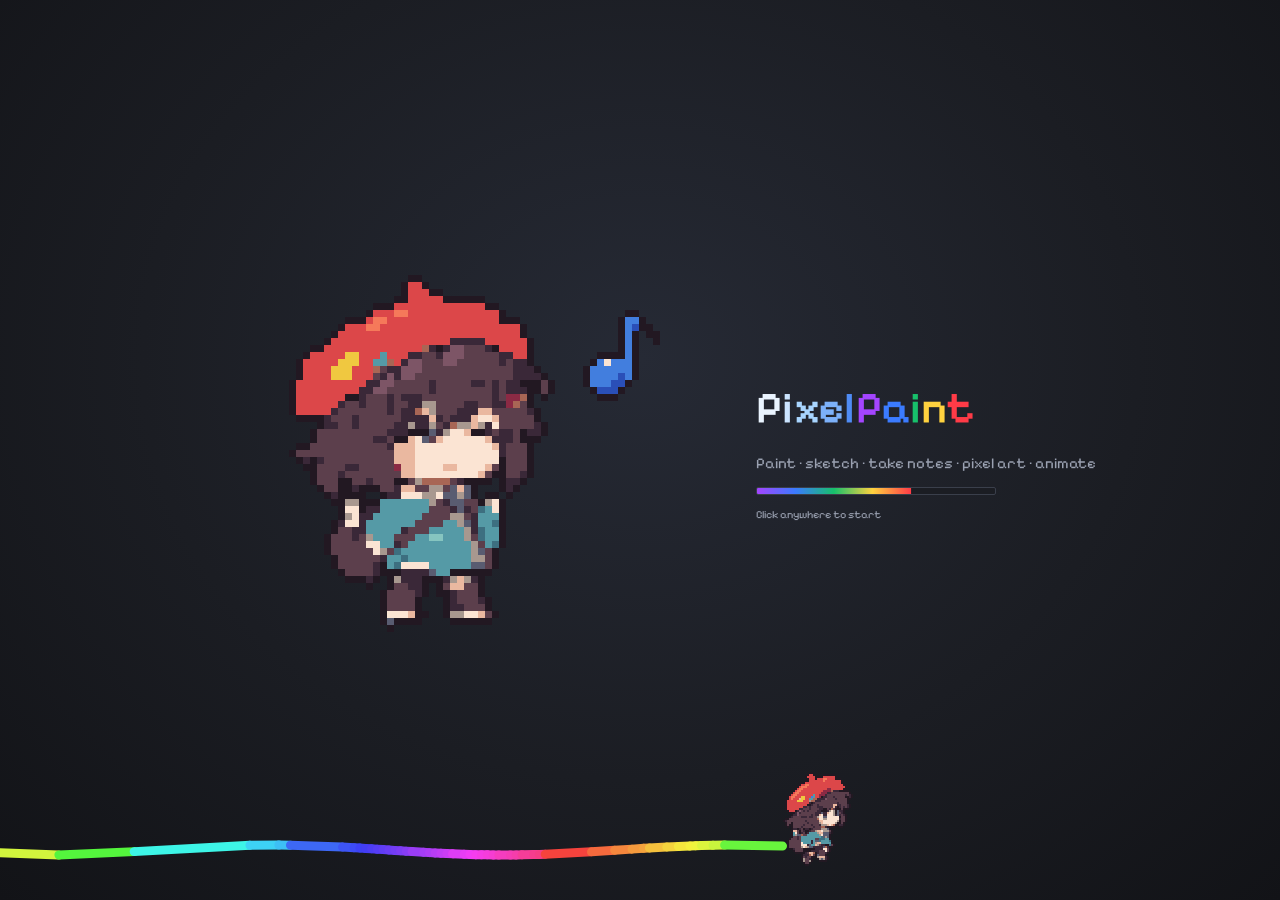
==== commit 3703fe2d: "." ====
--- a/index.html
+++ b/index.html
@@ -43,8 +43,8 @@
 <script>
 // Coming back from an update: carry on the same loading bar from where it stopped.
 try { const u = sessionStorage.getItem('pp.updated'); if (u) { document.querySelector('#splash .sp-msg').textContent = 'Updating PixelPaint…'; document.querySelector('#splash .sp-bar i').style.setProperty('--from', Math.min(0.9, +u || 0.6)); } } catch (e) {}
-// Safety net: if starting ever stalls, let the user through instead of waiting forever.
-setTimeout(() => { const s = document.getElementById('splash'); if (s && !s.hidden && !s.classList.contains('out')) { s.querySelector('.sp-msg').textContent = 'Taking longer than usual… tap to continue'; s.onclick = () => s.classList.add('out'); } }, 12000);
+// Safety net: if starting ever stalls, offer a reload - never let the user into a half-loaded app.
+setTimeout(() => { const s = document.getElementById('splash'); if (s && !s.hidden && !s.classList.contains('out')) { s.querySelector('.sp-msg').textContent = 'Taking longer than usual… tap to reload'; s.onclick = () => location.reload(); } }, 12000);
 </script>
 <div id="app">
   <header class="menubar" id="menubar"></header>
--- a/css/app.css
+++ b/css/app.css
@@ -621,7 +621,7 @@
 
 /* ---------- notes: same chrome, a board instead of a canvas ---------- */
 .notes { display: flex; flex-direction: column; }
-body[data-layout=notes] #optionsbar, body[data-layout=notes] .workspace { display: none; }
+body[data-layout=notes] #optionsbar, body[data-layout=notes] .workspace, body[data-layout=notes] #menubar .menus, body[data-layout=notes] #app > .statusbar { display: none; }   /* Notes has its own simple bars */
 /* Focus (full screen): the canvas or board gets the whole window; Tab or the strip's button brings the chrome back */
 body[data-focus] #app > #menubar, body[data-layout=notes][data-focus] #app > .statusbar { display: none; }
 /* Notes has no undo history: the bar's undo / redo belong to Draw */
@@ -855,3 +855,104 @@
   .ol-item, .ol-gname { height: 40px; }
   .card-grip .ibtn, .grp-head .ibtn, .layer-row .ibtn { min-width: 0; min-height: 0; }   /* compact rows keep their size */
 }
+
+/* ---------- Notes: notebooks on paper (after reMarkable) ---------- */
+.notes.nb { --paper: var(--panel); --ink: var(--text); --nb-line: var(--line); --nb-muted: var(--muted); --nb-accent: var(--accent); background: var(--stage); color: var(--ink); overflow: hidden; }
+.nb .ibtn { color: var(--ink); }
+.nb .ibtn:hover { background: var(--panel2); }
+.nb .ibtn.on, .nb .nb-tool.on { background: var(--nb-accent); color: var(--accent-ink); }
+.nb-lib { position: relative; flex: 1; display: flex; flex-direction: column; min-height: 0; min-width: 0; padding: 14px 28px 18px; background: var(--paper); overflow-y: auto; }
+.nb-shell { flex: 1; display: flex; min-height: 0; }
+/* a start panel instead of an empty page */
+.nb-start { flex: 1; display: flex; flex-direction: column; align-items: center; justify-content: center; gap: 18px; padding: 30px 10px; text-align: center; color: var(--nb-muted); }
+.nb-start h3 { margin: 0; color: var(--ink); font-size: 18px; }
+.nb-start p { margin: 0; max-width: 460px; line-height: 1.5; }
+.nb-start .nb-templates { width: min(720px, 100%); grid-template-columns: repeat(auto-fill, minmax(104px, 1fr)); }
+.nb-start .nb-tpl { color: var(--ink); background: var(--bg); border: 1px solid var(--nb-line); }
+.nb-start .nb-tpl:hover { border-color: var(--nb-accent); }
+.nb-start-btns { display: flex; flex-wrap: wrap; justify-content: center; gap: 10px; }
+.nb-start-btns .btn { height: 40px; padding: 0 18px; gap: 8px; }
+.nb-head { display: flex; align-items: center; gap: 10px; padding: 6px 0 10px; }
+.nb-head h2 { flex: 1; margin: 0; font: 700 22px/1.2 var(--font); letter-spacing: .3px; }
+.nb-sort { border: 0; background: none; color-scheme: inherit; color: var(--nb-muted); font: inherit; font-size: 12.5px; cursor: pointer; }
+.nb-sub { display: flex; align-items: center; justify-content: space-between; gap: 10px; padding-bottom: 8px; border-bottom: 1px solid var(--nb-line); color: var(--nb-muted); font-size: 12px; }
+.nb-search { flex: 1; max-width: 320px; height: 32px; padding: 0 10px; border: 1px solid var(--nb-line); border-radius: 16px; background: var(--bg); color: var(--ink); font: inherit; }
+.nb-list { display: flex; flex-direction: column; }
+.nb-list .nb-item { display: flex; align-items: center; border-bottom: 1px solid var(--nb-line); }
+.nb-list .nb-open { flex: 1; display: flex; align-items: center; gap: 14px; padding: 10px 4px; }
+.nb-list .nb-thumb { width: 42px; height: 56px; }
+.nb-grid { display: grid; grid-template-columns: repeat(auto-fill, minmax(150px, 1fr)); gap: 22px 18px; padding-top: 16px; }
+.nb-grid .nb-item { position: relative; }
+.nb-grid .nb-open { display: flex; flex-direction: column; gap: 8px; width: 100%; }
+.nb-grid .nb-thumb { width: 100%; aspect-ratio: 3 / 4; }
+.nb-open { border: 0; background: none; color: inherit; font: inherit; text-align: left; cursor: pointer; padding: 0; }
+.nb-thumb { display: block; object-fit: cover; border: 1px solid var(--nb-line); border-radius: 3px; background: #fff; box-shadow: 2px 2px 0 rgba(0, 0, 0, .06); }
+.nb-meta { display: flex; flex-direction: column; gap: 2px; min-width: 0; }
+.nb-meta b { font-weight: 600; font-size: 13.5px; overflow: hidden; text-overflow: ellipsis; white-space: nowrap; }
+.nb-meta small { color: var(--nb-muted); font-size: 11.5px; }
+.nb-tags { color: var(--nb-accent) !important; }
+.nb-acts { display: flex; gap: 2px; opacity: 0; transition: opacity .15s; }
+.nb-grid .nb-acts { position: absolute; top: 4px; right: 4px; background: var(--paper); border-radius: 6px; box-shadow: var(--shadow); }
+.nb-item:hover .nb-acts, .nb-item:focus-within .nb-acts { opacity: 1; }
+@media (hover: none) { .nb-acts { opacity: 1; } }
+.nb-empty { color: var(--nb-muted); padding: 30px 0; text-align: center; }
+.nb-pill { position: sticky; bottom: max(18px, env(safe-area-inset-bottom)); align-self: center; margin-top: auto; display: flex; gap: 4px; padding: 5px 10px; border: 1.5px solid var(--ink); border-radius: 999px; background: var(--paper); z-index: 5; }
+.nb-pill .ibtn { width: 40px; height: 40px; }
+.nb-drawer { position: absolute; left: 0; top: 0; bottom: 0; z-index: 6; width: min(260px, 80%); display: none; flex-direction: column; gap: 2px; padding: 12px 8px; background: var(--panel); border-right: 1px solid var(--nb-line); box-shadow: var(--shadow); }
+.nb-drawer.open { display: flex; }
+@media (min-width: 900px) {   /* wide screens: the drawer is a sidebar that stays */
+  .nb-drawer { position: static; display: flex; flex: none; width: 230px; box-shadow: none; }
+  .nb-head .nb-menu { display: none; }
+}
+.nb-drow { display: flex; align-items: center; gap: 12px; padding: 12px 12px; border: 0; border-radius: 4px; background: none; color: var(--ink); font: inherit; font-size: 14px; text-align: left; cursor: pointer; }
+.nb-drow.on { background: var(--nb-accent); color: var(--accent-ink); }
+.nb-dlabel { padding: 12px 12px 2px; font-size: 11px; letter-spacing: .6px; text-transform: uppercase; color: var(--nb-muted); }
+.nb-dspace { flex: 1; }
+.nb-new { display: flex; flex-direction: column; gap: 10px; }
+.nb-name { height: 34px; padding: 0 10px; border: 1px solid var(--line); border-radius: var(--r); background: var(--bg); color: var(--text); font: inherit; }
+.nb-templates { display: grid; grid-template-columns: repeat(auto-fill, minmax(96px, 1fr)); gap: 12px; }
+.nb-tpl { display: flex; flex-direction: column; align-items: center; gap: 6px; padding: 8px; border: 2px solid transparent; border-radius: 6px; background: none; color: var(--text); font: inherit; font-size: 12px; cursor: pointer; }
+.nb-tpl canvas { width: 72px; height: 96px; border: 1px solid #bdbbb4; border-radius: 2px; }
+.nb-tpl.on { border-color: var(--accent); }
+/* the page */
+.nb-editor { flex: 1; display: flex; flex-direction: column; min-height: 0; }
+.nb-bar { display: flex; align-items: center; gap: 4px; padding: 6px 10px; background: var(--paper); border-bottom: 1px solid var(--nb-line); }
+.nb-bar .ibtn { width: 40px; height: 40px; border-radius: 4px; }
+.nb-bar .ibtn:disabled { opacity: .3; }
+.nb-tool[data-tip=Pens] { position: relative; }
+.nb-tool[data-tip=Pens]::after { content: ''; position: absolute; right: 5px; top: 5px; width: 8px; height: 8px; border-radius: 50%; background: var(--ink); box-shadow: 0 0 0 1.5px var(--paper); }
+.nb-tool[data-tip=Pens]::after { background: var(--ink, #1b1d23); }
+.nb-title { flex: 1; text-align: center; font: 600 13px var(--font); overflow: hidden; text-overflow: ellipsis; white-space: nowrap; color: var(--nb-muted); }
+.nb-stage { position: relative; flex: 1; min-height: 0; display: flex; }
+.nb-paper { flex: 1; position: relative; min-width: 0; overflow: hidden; touch-action: none; }
+.nb-page { position: absolute; left: 50%; top: 50%; transform-origin: 50% 50%; display: block; touch-action: none; cursor: crosshair; box-shadow: 0 1px 0 rgba(0, 0, 0, .08), 0 6px 20px rgba(0, 0, 0, .1); border-radius: 2px; }
+.nb-zoom { margin-left: 8px; padding: 2px 8px; border: 1px solid var(--nb-line); border-radius: 10px; background: none; color: var(--nb-muted); font: inherit; font-size: 11.5px; cursor: pointer; }
+.nb-nav { display: flex; align-items: center; justify-content: center; gap: 12px; padding: 4px 0 8px; color: var(--nb-muted); font-size: 12.5px; }
+.nb-selbar { position: absolute; z-index: 4; transform: translateX(-50%); display: flex; gap: 2px; padding: 4px; border: 1.5px solid var(--ink); border-radius: 8px; background: var(--paper); box-shadow: 0 4px 14px rgba(0, 0, 0, .15); }
+.nb-selbar[hidden] { display: none; }
+.nb-selbar button { display: flex; flex-direction: column; align-items: center; gap: 2px; min-width: 52px; padding: 4px 6px; border: 0; border-radius: 4px; background: none; color: var(--ink); font: inherit; font-size: 10.5px; cursor: pointer; }
+.nb-selbar button:hover { background: var(--panel2); }
+.nb-pop { position: absolute; z-index: 10; display: flex; flex-direction: column; width: min(300px, calc(100% - 16px)); padding: 6px 0; border: 1.5px solid var(--ink); border-radius: 4px; background: var(--paper); color: var(--ink); box-shadow: 0 8px 24px rgba(0, 0, 0, .15); }
+.nb-plabel { padding: 8px 14px 4px; font-size: 12px; color: var(--nb-muted); border-top: 1px solid var(--nb-line); }
+.nb-plabel:first-child { border-top: 0; }
+.nb-choices { display: grid; grid-template-columns: repeat(3, 1fr); gap: 4px; padding: 4px 10px 8px; }
+.nb-choice { display: flex; flex-direction: column; align-items: center; gap: 4px; padding: 8px 4px; border: 0; border-radius: 3px; background: none; color: var(--ink); font: inherit; font-size: 11.5px; cursor: pointer; }
+.nb-choice:hover { background: var(--panel2); }
+.nb-choice.on { background: var(--nb-accent); color: var(--accent-ink); }
+.nb-choice canvas { width: 64px; height: 28px; border-radius: 2px; }
+.nb-thick { display: block; width: 40px; background: currentColor; border-radius: 4px; transform: rotate(-20deg); }
+.nb-ink { display: block; width: 20px; height: 20px; border-radius: 50%; border: 1.5px solid var(--ink); }
+.nb-mitem { display: flex; align-items: center; gap: 12px; padding: 10px 14px; border: 0; background: none; color: var(--ink); font: inherit; font-size: 13.5px; text-align: left; cursor: pointer; }
+.nb-mitem:hover { background: var(--panel2); }
+.nb .board-slot { position: absolute; right: 12px; bottom: 60px; z-index: 3; }
+.gallery { position: fixed; inset: 0; z-index: 180; display: flex; background: var(--stage); color: var(--text); --paper: var(--panel); --ink: var(--text); --nb-line: var(--line); --nb-muted: var(--muted); --nb-accent: var(--accent); }
+.gallery .nb-sort.on { color: var(--nb-accent); font-weight: 700; }
+.gallery .nb-sort { display: inline-flex; align-items: center; gap: 4px; }
+.gallery .nb-sort .ic { width: 14px; height: 14px; }
+.gal-thumb { object-fit: contain !important; background: repeating-conic-gradient(#0000000f 0 25%, #fff 0 50%) 0 0 / 12px 12px !important; }
+.nb-grid .gal-thumb { aspect-ratio: 4 / 3 !important; }
+.gal-recent { display: grid; grid-auto-flow: column; grid-auto-columns: minmax(150px, 190px); gap: 16px; overflow-x: auto; padding: 14px 2px 18px; scrollbar-width: thin; }
+.gal-recent .nb-open { display: flex; flex-direction: column; gap: 8px; width: 100%; }
+.gal-recent .gal-thumb { width: 100%; aspect-ratio: 4 / 3; }
+.gal-recent .nb-item { position: relative; }
+.gal-recent .nb-acts { position: absolute; top: 4px; right: 4px; background: var(--paper); border-radius: 6px; box-shadow: var(--shadow); }
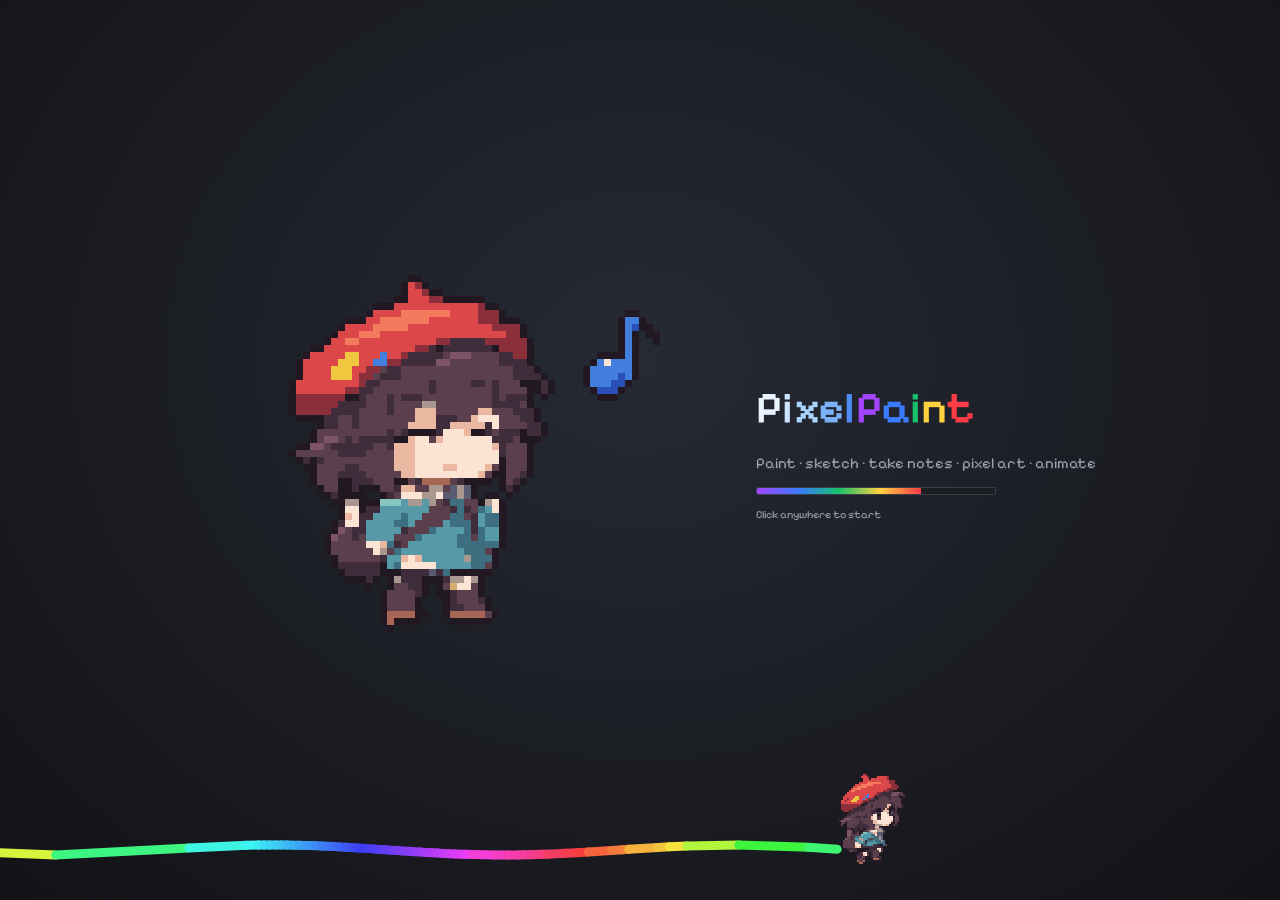
==== commit b9a67937: "Sprite Studio theme item shows moon/sun/page for the current theme; Notes pen picker previews cleane" ====
--- a/index.html
+++ b/index.html
@@ -233,7 +233,7 @@
     <button data-cmd="about" data-icon="info" data-icon-size="16">About PixelPaint<span class="hk" id="menuVersion"></span></button>
     <div class="ctx-sep"></div>
     <button data-cmd="app:help.guide" data-icon="info" data-icon-size="16">Getting started</button>
-    <button data-cmd="app:view.theme" data-icon="palette" data-icon-size="16">Theme: dark / light / paper</button>
+    <button data-cmd="app:view.theme" data-icon="moon" data-icon-size="16">Theme: Dark (click for the next)</button>
     <button data-cmd="app:help.update" data-icon="download" data-icon-size="16">Check for updates…</button>
     <button data-cmd="app:help.reload" data-icon="rotR" data-icon-size="16">Reload app</button>
   </div>
--- a/css/app.css
+++ b/css/app.css
@@ -1,6 +1,7 @@
 /* PixelPaint — shared look with the Pixel editor (Pixel mode, css/pixel.css): same palette, font and wordmark. */
 :root {
   --cross: url("data:image/svg+xml,%3Csvg%20xmlns%3D%22http%3A%2F%2Fwww.w3.org%2F2000%2Fsvg%22%20width%3D%2221%22%20height%3D%2221%22%3E%3Cg%20stroke-linecap%3D%22square%22%3E%3Cpath%20d%3D%22M10.5%202v5M10.5%2014v5M2%2010.5h5M14%2010.5h5%22%20stroke%3D%22%231b1d23%22%20stroke-width%3D%223%22%2F%3E%3Cpath%20d%3D%22M10.5%202v5M10.5%2014v5M2%2010.5h5M14%2010.5h5%22%20stroke%3D%22%23fff%22%20stroke-width%3D%221%22%2F%3E%3C%2Fg%3E%3Crect%20x%3D%229.5%22%20y%3D%229.5%22%20width%3D%222%22%20height%3D%222%22%20fill%3D%22%23fff%22%20stroke%3D%22%231b1d23%22%20stroke-width%3D%221%22%2F%3E%3C%2Fsvg%3E") 10 10, crosshair;   /* our own fine crosshair (the OS one varies) — same as js/ui/cursors.js */
+  --hand: url("data:image/svg+xml,%3Csvg%20xmlns%3D%22http%3A%2F%2Fwww.w3.org%2F2000%2Fsvg%22%20width%3D%2232%22%20height%3D%2232%22%20shape-rendering%3D%22crispEdges%22%3E%3Crect%20x%3D%228%22%20y%3D%220%22%20width%3D%222%22%20height%3D%222%22%20fill%3D%22%23221822%22%2F%3E%3Crect%20x%3D%2210%22%20y%3D%220%22%20width%3D%222%22%20height%3D%222%22%20fill%3D%22%23221822%22%2F%3E%3Crect%20x%3D%226%22%20y%3D%222%22%20width%3D%222%22%20height%3D%222%22%20fill%3D%22%23221822%22%2F%3E%3Crect%20x%3D%228%22%20y%3D%222%22%20width%3D%222%22%20height%3D%222%22%20fill%3D%22%23fff%22%2F%3E%3Crect%20x%3D%2210%22%20y%3D%222%22%20width%3D%222%22%20height%3D%222%22%20fill%3D%22%23fff%22%2F%3E%3Crect%20x%3D%2212%22%20y%3D%222%22%20width%3D%222%22%20height%3D%222%22%20fill%3D%22%23221822%22%2F%3E%3Crect%20x%3D%226%22%20y%3D%224%22%20width%3D%222%22%20height%3D%222%22%20fill%3D%22%23221822%22%2F%3E%3Crect%20x%3D%228%22%20y%3D%224%22%20width%3D%222%22%20height%3D%222%22%20fill%3D%22%23fff%22%2F%3E%3Crect%20x%3D%2210%22%20y%3D%224%22%20width%3D%222%22%20height%3D%222%22%20fill%3D%22%23fff%22%2F%3E%3Crect%20x%3D%2212%22%20y%3D%224%22%20width%3D%222%22%20height%3D%222%22%20fill%3D%22%23221822%22%2F%3E%3Crect%20x%3D%226%22%20y%3D%226%22%20width%3D%222%22%20height%3D%222%22%20fill%3D%22%23221822%22%2F%3E%3Crect%20x%3D%228%22%20y%3D%226%22%20width%3D%222%22%20height%3D%222%22%20fill%3D%22%23fff%22%2F%3E%3Crect%20x%3D%2210%22%20y%3D%226%22%20width%3D%222%22%20height%3D%222%22%20fill%3D%22%23fff%22%2F%3E%3Crect%20x%3D%2212%22%20y%3D%226%22%20width%3D%222%22%20height%3D%222%22%20fill%3D%22%23221822%22%2F%3E%3Crect%20x%3D%226%22%20y%3D%228%22%20width%3D%222%22%20height%3D%222%22%20fill%3D%22%23221822%22%2F%3E%3Crect%20x%3D%228%22%20y%3D%228%22%20width%3D%222%22%20height%3D%222%22%20fill%3D%22%23fff%22%2F%3E%3Crect%20x%3D%2210%22%20y%3D%228%22%20width%3D%222%22%20height%3D%222%22%20fill%3D%22%23fff%22%2F%3E%3Crect%20x%3D%2212%22%20y%3D%228%22%20width%3D%222%22%20height%3D%222%22%20fill%3D%22%23221822%22%2F%3E%3Crect%20x%3D%2214%22%20y%3D%228%22%20width%3D%222%22%20height%3D%222%22%20fill%3D%22%23221822%22%2F%3E%3Crect%20x%3D%2216%22%20y%3D%228%22%20width%3D%222%22%20height%3D%222%22%20fill%3D%22%23221822%22%2F%3E%3Crect%20x%3D%226%22%20y%3D%2210%22%20width%3D%222%22%20height%3D%222%22%20fill%3D%22%23221822%22%2F%3E%3Crect%20x%3D%228%22%20y%3D%2210%22%20width%3D%222%22%20height%3D%222%22%20fill%3D%22%23fff%22%2F%3E%3Crect%20x%3D%2210%22%20y%3D%2210%22%20width%3D%222%22%20height%3D%222%22%20fill%3D%22%23fff%22%2F%3E%3Crect%20x%3D%2212%22%20y%3D%2210%22%20width%3D%222%22%20height%3D%222%22%20fill%3D%22%23221822%22%2F%3E%3Crect%20x%3D%2214%22%20y%3D%2210%22%20width%3D%222%22%20height%3D%222%22%20fill%3D%22%23fff%22%2F%3E%3Crect%20x%3D%2216%22%20y%3D%2210%22%20width%3D%222%22%20height%3D%222%22%20fill%3D%22%23fff%22%2F%3E%3Crect%20x%3D%2218%22%20y%3D%2210%22%20width%3D%222%22%20height%3D%222%22%20fill%3D%22%23221822%22%2F%3E%3Crect%20x%3D%2220%22%20y%3D%2210%22%20width%3D%222%22%20height%3D%222%22%20fill%3D%22%23221822%22%2F%3E%3Crect%20x%3D%2222%22%20y%3D%2210%22%20width%3D%222%22%20height%3D%222%22%20fill%3D%22%23221822%22%2F%3E%3Crect%20x%3D%222%22%20y%3D%2212%22%20width%3D%222%22%20height%3D%222%22%20fill%3D%22%23221822%22%2F%3E%3Crect%20x%3D%224%22%20y%3D%2212%22%20width%3D%222%22%20height%3D%222%22%20fill%3D%22%23221822%22%2F%3E%3Crect%20x%3D%226%22%20y%3D%2212%22%20width%3D%222%22%20height%3D%222%22%20fill%3D%22%23221822%22%2F%3E%3Crect%20x%3D%228%22%20y%3D%2212%22%20width%3D%222%22%20height%3D%222%22%20fill%3D%22%23fff%22%2F%3E%3Crect%20x%3D%2210%22%20y%3D%2212%22%20width%3D%222%22%20height%3D%222%22%20fill%3D%22%23fff%22%2F%3E%3Crect%20x%3D%2212%22%20y%3D%2212%22%20width%3D%222%22%20height%3D%222%22%20fill%3D%22%23221822%22%2F%3E%3Crect%20x%3D%2214%22%20y%3D%2212%22%20width%3D%222%22%20height%3D%222%22%20fill%3D%22%23fff%22%2F%3E%3Crect%20x%3D%2216%22%20y%3D%2212%22%20width%3D%222%22%20height%3D%222%22%20fill%3D%22%23fff%22%2F%3E%3Crect%20x%3D%2218%22%20y%3D%2212%22%20width%3D%222%22%20height%3D%222%22%20fill%3D%22%23221822%22%2F%3E%3Crect%20x%3D%2220%22%20y%3D%2212%22%20width%3D%222%22%20height%3D%222%22%20fill%3D%22%23fff%22%2F%3E%3Crect%20x%3D%2222%22%20y%3D%2212%22%20width%3D%222%22%20height%3D%222%22%20fill%3D%22%23fff%22%2F%3E%3Crect%20x%3D%2224%22%20y%3D%2212%22%20width%3D%222%22%20height%3D%222%22%20fill%3D%22%23221822%22%2F%3E%3Crect%20x%3D%2226%22%20y%3D%2212%22%20width%3D%222%22%20height%3D%222%22%20fill%3D%22%23221822%22%2F%3E%3Crect%20x%3D%220%22%20y%3D%2214%22%20width%3D%222%22%20height%3D%222%22%20fill%3D%22%23221822%22%2F%3E%3Crect%20x%3D%222%22%20y%3D%2214%22%20width%3D%222%22%20height%3D%222%22%20fill%3D%22%23fff%22%2F%3E%3Crect%20x%3D%224%22%20y%3D%2214%22%20width%3D%222%22%20height%3D%222%22%20fill%3D%22%23fff%22%2F%3E%3Crect%20x%3D%226%22%20y%3D%2214%22%20width%3D%222%22%20height%3D%222%22%20fill%3D%22%23221822%22%2F%3E%3Crect%20x%3D%228%22%20y%3D%2214%22%20width%3D%222%22%20height%3D%222%22%20fill%3D%22%23fff%22%2F%3E%3Crect%20x%3D%2210%22%20y%3D%2214%22%20width%3D%222%22%20height%3D%222%22%20fill%3D%22%23fff%22%2F%3E%3Crect%20x%3D%2212%22%20y%3D%2214%22%20width%3D%222%22%20height%3D%222%22%20fill%3D%22%23221822%22%2F%3E%3Crect%20x%3D%2214%22%20y%3D%2214%22%20width%3D%222%22%20height%3D%222%22%20fill%3D%22%23fff%22%2F%3E%3Crect%20x%3D%2216%22%20y%3D%2214%22%20width%3D%222%22%20height%3D%222%22%20fill%3D%22%23fff%22%2F%3E%3Crect%20x%3D%2218%22%20y%3D%2214%22%20width%3D%222%22%20height%3D%222%22%20fill%3D%22%23221822%22%2F%3E%3Crect%20x%3D%2220%22%20y%3D%2214%22%20width%3D%222%22%20height%3D%222%22%20fill%3D%22%23fff%22%2F%3E%3Crect%20x%3D%2222%22%20y%3D%2214%22%20width%3D%222%22%20height%3D%222%22%20fill%3D%22%23fff%22%2F%3E%3Crect%20x%3D%2224%22%20y%3D%2214%22%20width%3D%222%22%20height%3D%222%22%20fill%3D%22%23221822%22%2F%3E%3Crect%20x%3D%2226%22%20y%3D%2214%22%20width%3D%222%22%20height%3D%222%22%20fill%3D%22%23fff%22%2F%3E%3Crect%20x%3D%2228%22%20y%3D%2214%22%20width%3D%222%22%20height%3D%222%22%20fill%3D%22%23221822%22%2F%3E%3Crect%20x%3D%220%22%20y%3D%2216%22%20width%3D%222%22%20height%3D%222%22%20fill%3D%22%23221822%22%2F%3E%3Crect%20x%3D%222%22%20y%3D%2216%22%20width%3D%222%22%20height%3D%222%22%20fill%3D%22%23fff%22%2F%3E%3Crect%20x%3D%224%22%20y%3D%2216%22%20width%3D%222%22%20height%3D%222%22%20fill%3D%22%23fff%22%2F%3E%3Crect%20x%3D%226%22%20y%3D%2216%22%20width%3D%222%22%20height%3D%222%22%20fill%3D%22%23221822%22%2F%3E%3Crect%20x%3D%228%22%20y%3D%2216%22%20width%3D%222%22%20height%3D%222%22%20fill%3D%22%23fff%22%2F%3E%3Crect%20x%3D%2210%22%20y%3D%2216%22%20width%3D%222%22%20height%3D%222%22%20fill%3D%22%23fff%22%2F%3E%3Crect%20x%3D%2212%22%20y%3D%2216%22%20width%3D%222%22%20height%3D%222%22%20fill%3D%22%23fff%22%2F%3E%3Crect%20x%3D%2214%22%20y%3D%2216%22%20width%3D%222%22%20height%3D%222%22%20fill%3D%22%23fff%22%2F%3E%3Crect%20x%3D%2216%22%20y%3D%2216%22%20width%3D%222%22%20height%3D%222%22%20fill%3D%22%23fff%22%2F%3E%3Crect%20x%3D%2218%22%20y%3D%2216%22%20width%3D%222%22%20height%3D%222%22%20fill%3D%22%23fff%22%2F%3E%3Crect%20x%3D%2220%22%20y%3D%2216%22%20width%3D%222%22%20height%3D%222%22%20fill%3D%22%23fff%22%2F%3E%3Crect%20x%3D%2222%22%20y%3D%2216%22%20width%3D%222%22%20height%3D%222%22%20fill%3D%22%23fff%22%2F%3E%3Crect%20x%3D%2224%22%20y%3D%2216%22%20width%3D%222%22%20height%3D%222%22%20fill%3D%22%23fff%22%2F%3E%3Crect%20x%3D%2226%22%20y%3D%2216%22%20width%3D%222%22%20height%3D%222%22%20fill%3D%22%23fff%22%2F%3E%3Crect%20x%3D%2228%22%20y%3D%2216%22%20width%3D%222%22%20height%3D%222%22%20fill%3D%22%23221822%22%2F%3E%3Crect%20x%3D%220%22%20y%3D%2218%22%20width%3D%222%22%20height%3D%222%22%20fill%3D%22%23221822%22%2F%3E%3Crect%20x%3D%222%22%20y%3D%2218%22%20width%3D%222%22%20height%3D%222%22%20fill%3D%22%23fff%22%2F%3E%3Crect%20x%3D%224%22%20y%3D%2218%22%20width%3D%222%22%20height%3D%222%22%20fill%3D%22%23fff%22%2F%3E%3Crect%20x%3D%226%22%20y%3D%2218%22%20width%3D%222%22%20height%3D%222%22%20fill%3D%22%23fff%22%2F%3E%3Crect%20x%3D%228%22%20y%3D%2218%22%20width%3D%222%22%20height%3D%222%22%20fill%3D%22%23fff%22%2F%3E%3Crect%20x%3D%2210%22%20y%3D%2218%22%20width%3D%222%22%20height%3D%222%22%20fill%3D%22%23fff%22%2F%3E%3Crect%20x%3D%2212%22%20y%3D%2218%22%20width%3D%222%22%20height%3D%222%22%20fill%3D%22%23fff%22%2F%3E%3Crect%20x%3D%2214%22%20y%3D%2218%22%20width%3D%222%22%20height%3D%222%22%20fill%3D%22%23fff%22%2F%3E%3Crect%20x%3D%2216%22%20y%3D%2218%22%20width%3D%222%22%20height%3D%222%22%20fill%3D%22%23fff%22%2F%3E%3Crect%20x%3D%2218%22%20y%3D%2218%22%20width%3D%222%22%20height%3D%222%22%20fill%3D%22%23fff%22%2F%3E%3Crect%20x%3D%2220%22%20y%3D%2218%22%20width%3D%222%22%20height%3D%222%22%20fill%3D%22%23fff%22%2F%3E%3Crect%20x%3D%2222%22%20y%3D%2218%22%20width%3D%222%22%20height%3D%222%22%20fill%3D%22%23fff%22%2F%3E%3Crect%20x%3D%2224%22%20y%3D%2218%22%20width%3D%222%22%20height%3D%222%22%20fill%3D%22%23fff%22%2F%3E%3Crect%20x%3D%2226%22%20y%3D%2218%22%20width%3D%222%22%20height%3D%222%22%20fill%3D%22%23fff%22%2F%3E%3Crect%20x%3D%2228%22%20y%3D%2218%22%20width%3D%222%22%20height%3D%222%22%20fill%3D%22%23221822%22%2F%3E%3Crect%20x%3D%222%22%20y%3D%2220%22%20width%3D%222%22%20height%3D%222%22%20fill%3D%22%23221822%22%2F%3E%3Crect%20x%3D%224%22%20y%3D%2220%22%20width%3D%222%22%20height%3D%222%22%20fill%3D%22%23fff%22%2F%3E%3Crect%20x%3D%226%22%20y%3D%2220%22%20width%3D%222%22%20height%3D%222%22%20fill%3D%22%23fff%22%2F%3E%3Crect%20x%3D%228%22%20y%3D%2220%22%20width%3D%222%22%20height%3D%222%22%20fill%3D%22%23fff%22%2F%3E%3Crect%20x%3D%2210%22%20y%3D%2220%22%20width%3D%222%22%20height%3D%222%22%20fill%3D%22%23fff%22%2F%3E%3Crect%20x%3D%2212%22%20y%3D%2220%22%20width%3D%222%22%20height%3D%222%22%20fill%3D%22%23fff%22%2F%3E%3Crect%20x%3D%2214%22%20y%3D%2220%22%20width%3D%222%22%20height%3D%222%22%20fill%3D%22%23fff%22%2F%3E%3Crect%20x%3D%2216%22%20y%3D%2220%22%20width%3D%222%22%20height%3D%222%22%20fill%3D%22%23fff%22%2F%3E%3Crect%20x%3D%2218%22%20y%3D%2220%22%20width%3D%222%22%20height%3D%222%22%20fill%3D%22%23fff%22%2F%3E%3Crect%20x%3D%2220%22%20y%3D%2220%22%20width%3D%222%22%20height%3D%222%22%20fill%3D%22%23fff%22%2F%3E%3Crect%20x%3D%2222%22%20y%3D%2220%22%20width%3D%222%22%20height%3D%222%22%20fill%3D%22%23fff%22%2F%3E%3Crect%20x%3D%2224%22%20y%3D%2220%22%20width%3D%222%22%20height%3D%222%22%20fill%3D%22%23fff%22%2F%3E%3Crect%20x%3D%2226%22%20y%3D%2220%22%20width%3D%222%22%20height%3D%222%22%20fill%3D%22%23fff%22%2F%3E%3Crect%20x%3D%2228%22%20y%3D%2220%22%20width%3D%222%22%20height%3D%222%22%20fill%3D%22%23221822%22%2F%3E%3Crect%20x%3D%222%22%20y%3D%2222%22%20width%3D%222%22%20height%3D%222%22%20fill%3D%22%23221822%22%2F%3E%3Crect%20x%3D%224%22%20y%3D%2222%22%20width%3D%222%22%20height%3D%222%22%20fill%3D%22%23fff%22%2F%3E%3Crect%20x%3D%226%22%20y%3D%2222%22%20width%3D%222%22%20height%3D%222%22%20fill%3D%22%23fff%22%2F%3E%3Crect%20x%3D%228%22%20y%3D%2222%22%20width%3D%222%22%20height%3D%222%22%20fill%3D%22%23fff%22%2F%3E%3Crect%20x%3D%2210%22%20y%3D%2222%22%20width%3D%222%22%20height%3D%222%22%20fill%3D%22%23fff%22%2F%3E%3Crect%20x%3D%2212%22%20y%3D%2222%22%20width%3D%222%22%20height%3D%222%22%20fill%3D%22%23fff%22%2F%3E%3Crect%20x%3D%2214%22%20y%3D%2222%22%20width%3D%222%22%20height%3D%222%22%20fill%3D%22%23fff%22%2F%3E%3Crect%20x%3D%2216%22%20y%3D%2222%22%20width%3D%222%22%20height%3D%222%22%20fill%3D%22%23fff%22%2F%3E%3Crect%20x%3D%2218%22%20y%3D%2222%22%20width%3D%222%22%20height%3D%222%22%20fill%3D%22%23fff%22%2F%3E%3Crect%20x%3D%2220%22%20y%3D%2222%22%20width%3D%222%22%20height%3D%222%22%20fill%3D%22%23fff%22%2F%3E%3Crect%20x%3D%2222%22%20y%3D%2222%22%20width%3D%222%22%20height%3D%222%22%20fill%3D%22%23fff%22%2F%3E%3Crect%20x%3D%2224%22%20y%3D%2222%22%20width%3D%222%22%20height%3D%222%22%20fill%3D%22%23fff%22%2F%3E%3Crect%20x%3D%2226%22%20y%3D%2222%22%20width%3D%222%22%20height%3D%222%22%20fill%3D%22%23fff%22%2F%3E%3Crect%20x%3D%2228%22%20y%3D%2222%22%20width%3D%222%22%20height%3D%222%22%20fill%3D%22%23221822%22%2F%3E%3Crect%20x%3D%224%22%20y%3D%2224%22%20width%3D%222%22%20height%3D%222%22%20fill%3D%22%23221822%22%2F%3E%3Crect%20x%3D%226%22%20y%3D%2224%22%20width%3D%222%22%20height%3D%222%22%20fill%3D%22%23fff%22%2F%3E%3Crect%20x%3D%228%22%20y%3D%2224%22%20width%3D%222%22%20height%3D%222%22%20fill%3D%22%23fff%22%2F%3E%3Crect%20x%3D%2210%22%20y%3D%2224%22%20width%3D%222%22%20height%3D%222%22%20fill%3D%22%23fff%22%2F%3E%3Crect%20x%3D%2212%22%20y%3D%2224%22%20width%3D%222%22%20height%3D%222%22%20fill%3D%22%23fff%22%2F%3E%3Crect%20x%3D%2214%22%20y%3D%2224%22%20width%3D%222%22%20height%3D%222%22%20fill%3D%22%23fff%22%2F%3E%3Crect%20x%3D%2216%22%20y%3D%2224%22%20width%3D%222%22%20height%3D%222%22%20fill%3D%22%23fff%22%2F%3E%3Crect%20x%3D%2218%22%20y%3D%2224%22%20width%3D%222%22%20height%3D%222%22%20fill%3D%22%23fff%22%2F%3E%3Crect%20x%3D%2220%22%20y%3D%2224%22%20width%3D%222%22%20height%3D%222%22%20fill%3D%22%23fff%22%2F%3E%3Crect%20x%3D%2222%22%20y%3D%2224%22%20width%3D%222%22%20height%3D%222%22%20fill%3D%22%23fff%22%2F%3E%3Crect%20x%3D%2224%22%20y%3D%2224%22%20width%3D%222%22%20height%3D%222%22%20fill%3D%22%23fff%22%2F%3E%3Crect%20x%3D%2226%22%20y%3D%2224%22%20width%3D%222%22%20height%3D%222%22%20fill%3D%22%23221822%22%2F%3E%3Crect%20x%3D%226%22%20y%3D%2226%22%20width%3D%222%22%20height%3D%222%22%20fill%3D%22%23221822%22%2F%3E%3Crect%20x%3D%228%22%20y%3D%2226%22%20width%3D%222%22%20height%3D%222%22%20fill%3D%22%23fff%22%2F%3E%3Crect%20x%3D%2210%22%20y%3D%2226%22%20width%3D%222%22%20height%3D%222%22%20fill%3D%22%23fff%22%2F%3E%3Crect%20x%3D%2212%22%20y%3D%2226%22%20width%3D%222%22%20height%3D%222%22%20fill%3D%22%23fff%22%2F%3E%3Crect%20x%3D%2214%22%20y%3D%2226%22%20width%3D%222%22%20height%3D%222%22%20fill%3D%22%23fff%22%2F%3E%3Crect%20x%3D%2216%22%20y%3D%2226%22%20width%3D%222%22%20height%3D%222%22%20fill%3D%22%23fff%22%2F%3E%3Crect%20x%3D%2218%22%20y%3D%2226%22%20width%3D%222%22%20height%3D%222%22%20fill%3D%22%23fff%22%2F%3E%3Crect%20x%3D%2220%22%20y%3D%2226%22%20width%3D%222%22%20height%3D%222%22%20fill%3D%22%23fff%22%2F%3E%3Crect%20x%3D%2222%22%20y%3D%2226%22%20width%3D%222%22%20height%3D%222%22%20fill%3D%22%23fff%22%2F%3E%3Crect%20x%3D%2224%22%20y%3D%2226%22%20width%3D%222%22%20height%3D%222%22%20fill%3D%22%23fff%22%2F%3E%3Crect%20x%3D%2226%22%20y%3D%2226%22%20width%3D%222%22%20height%3D%222%22%20fill%3D%22%23221822%22%2F%3E%3Crect%20x%3D%226%22%20y%3D%2228%22%20width%3D%222%22%20height%3D%222%22%20fill%3D%22%23221822%22%2F%3E%3Crect%20x%3D%228%22%20y%3D%2228%22%20width%3D%222%22%20height%3D%222%22%20fill%3D%22%23fff%22%2F%3E%3Crect%20x%3D%2210%22%20y%3D%2228%22%20width%3D%222%22%20height%3D%222%22%20fill%3D%22%23fff%22%2F%3E%3Crect%20x%3D%2212%22%20y%3D%2228%22%20width%3D%222%22%20height%3D%222%22%20fill%3D%22%23fff%22%2F%3E%3Crect%20x%3D%2214%22%20y%3D%2228%22%20width%3D%222%22%20height%3D%222%22%20fill%3D%22%23fff%22%2F%3E%3Crect%20x%3D%2216%22%20y%3D%2228%22%20width%3D%222%22%20height%3D%222%22%20fill%3D%22%23fff%22%2F%3E%3Crect%20x%3D%2218%22%20y%3D%2228%22%20width%3D%222%22%20height%3D%222%22%20fill%3D%22%23fff%22%2F%3E%3Crect%20x%3D%2220%22%20y%3D%2228%22%20width%3D%222%22%20height%3D%222%22%20fill%3D%22%23fff%22%2F%3E%3Crect%20x%3D%2222%22%20y%3D%2228%22%20width%3D%222%22%20height%3D%222%22%20fill%3D%22%23fff%22%2F%3E%3Crect%20x%3D%2224%22%20y%3D%2228%22%20width%3D%222%22%20height%3D%222%22%20fill%3D%22%23221822%22%2F%3E%3Crect%20x%3D%226%22%20y%3D%2230%22%20width%3D%222%22%20height%3D%222%22%20fill%3D%22%23221822%22%2F%3E%3Crect%20x%3D%228%22%20y%3D%2230%22%20width%3D%222%22%20height%3D%222%22%20fill%3D%22%23221822%22%2F%3E%3Crect%20x%3D%2210%22%20y%3D%2230%22%20width%3D%222%22%20height%3D%222%22%20fill%3D%22%23221822%22%2F%3E%3Crect%20x%3D%2212%22%20y%3D%2230%22%20width%3D%222%22%20height%3D%222%22%20fill%3D%22%23221822%22%2F%3E%3Crect%20x%3D%2214%22%20y%3D%2230%22%20width%3D%222%22%20height%3D%222%22%20fill%3D%22%23221822%22%2F%3E%3Crect%20x%3D%2216%22%20y%3D%2230%22%20width%3D%222%22%20height%3D%222%22%20fill%3D%22%23221822%22%2F%3E%3Crect%20x%3D%2218%22%20y%3D%2230%22%20width%3D%222%22%20height%3D%222%22%20fill%3D%22%23221822%22%2F%3E%3Crect%20x%3D%2220%22%20y%3D%2230%22%20width%3D%222%22%20height%3D%222%22%20fill%3D%22%23221822%22%2F%3E%3Crect%20x%3D%2222%22%20y%3D%2230%22%20width%3D%222%22%20height%3D%222%22%20fill%3D%22%23221822%22%2F%3E%3Crect%20x%3D%2224%22%20y%3D%2230%22%20width%3D%222%22%20height%3D%222%22%20fill%3D%22%23221822%22%2F%3E%3C%2Fsvg%3E") 9 1, pointer;   /* a pixel pointing hand: Pyxl's games */
   --bg: #1b1d23; --stage: #16181d; --panel: #23262e; --panel2: #2b2f39; --panel3: #353a47; --line: #3a3f4b;
   --text: #e6e8ee; --muted: #9aa1b1; --accent: #5b8cff; --accent2: #3a6bff; --accent-ink: #fff; --danger: #e0556a;
   --r: 4px; --shadow: 0 8px 24px rgba(0, 0, 0, .35); --dock-w: 280px;
@@ -138,7 +139,7 @@
 .sl-val { font-variant-numeric: tabular-nums; font-size: 12px; }
 .slider input { grid-column: 1 / -1; }
 .slider.mini { width: 140px; }
-input[type=range] { -webkit-appearance: none; appearance: none; width: 100%; height: 18px; margin: 0; background: none; cursor: pointer; touch-action: none; }
+input[type=range] { -webkit-appearance: none; appearance: none; width: 100%; height: 18px; margin: 0; background: none; cursor: pointer; touch-action: pan-y; }   /* sideways drags slide, up/down scrolls the panel */
 input[type=range]::-webkit-slider-runnable-track { height: 6px; border-radius: 2px; background: linear-gradient(90deg, var(--accent) var(--p, 50%), var(--panel3) var(--p, 50%)); }
 input[type=range]::-moz-range-track { height: 6px; border-radius: 2px; background: linear-gradient(90deg, var(--accent) var(--p, 50%), var(--panel3) var(--p, 50%)); }
 input[type=range]::-webkit-slider-thumb { -webkit-appearance: none; width: 10px; height: 16px; margin-top: -5px; border-radius: 2px; background: var(--text); border: 1px solid var(--bg); }
@@ -160,10 +161,12 @@
 .stage { position: relative; flex: 1; min-width: 0; background: var(--stage); overflow: hidden; }
 .stage canvas { position: absolute; left: 0; top: 0; display: block; }   /* sized by the viewport (grow-only backing) */
 .dock { display: flex; flex-direction: column; gap: 6px; padding: 6px; background: var(--bg); min-height: 0; position: relative; z-index: 4; }
+/* a flyout lives inside its dock: lift the dock over the other dock and floating panels (and their scrollbars) while one is open */
+.dock:has(> .dock-panels > .panel.flyout) { z-index: 65; }
 .dock-left { border-right: 1px solid var(--line); }
 .dock-right { width: var(--dock-w); border-left: 1px solid var(--line); }
 .dock-right.empty:not(.folded) { display: none; }
-.dock-panels { display: flex; flex-direction: column; gap: 6px; min-height: 0; flex: 1; overflow-y: auto; scrollbar-width: thin; }
+.dock-panels { display: flex; flex-direction: column; gap: 6px; min-height: 0; flex: 1; overflow-y: auto; overflow-x: hidden; scrollbar-width: thin; }
 .dock-left .dock-panels { flex: 0 1 auto; }
 .dock-left .panel[data-panel=tools]:not(.collapsed):not(.flyout) { flex-shrink: 1; min-height: 140px; }
 .dock.drop { outline: 2px dashed var(--accent); outline-offset: -3px; }
@@ -174,7 +177,9 @@
 .dock-right .dock-rail { justify-content: flex-start; }
 .dock-left .dock-rail { justify-content: flex-end; }
 .rail-toggle { height: 22px !important; color: var(--muted); }
-.dock:not(.folded) .dock-rail { align-items: center; gap: 2px; flex-wrap: wrap; }
+/* an open dock keeps its panel icons on one row: they shrink rather than stack up over the panels */
+.dock:not(.folded) .dock-rail { align-items: center; gap: 1px; min-width: 0; }
+.dock:not(.folded) .rail-mini { flex: 0 1 24px; width: auto; min-width: 16px; }
 .dock-left:not(.folded) .rail-toggle { margin-left: auto; }
 .rail-mini.on { background: var(--panel2); border-color: var(--line); color: var(--accent); }
 .rail-mini:not(.on) { opacity: .5; }
@@ -212,6 +217,7 @@
 .panels-locked .panel-resize, .panels-locked .dock-resizer { display: none !important; }
 .panels-locked .panel-head { cursor: default; }
 body[data-layout=zen] .float-layer > .panel.pinned { display: flex; }   /* pinned floating panels stay up in Focus */
+body[data-layout=zen] .float-layer { z-index: 60; }   /* over Focus's bars, like any window you placed */
 .panel-head {
   display: flex; align-items: center; gap: 6px; height: 30px; padding: 0 4px 0 9px; flex: none;
   cursor: grab; touch-action: none; border-bottom: 1px solid var(--line);
@@ -221,7 +227,7 @@
 .panel.collapsed .panel-body { display: none; }
 .panel.collapsed .panel-head { border-bottom: 0; }
 .panel.collapsed .fold .ic { transform: rotate(-90deg); }
-.panel-body { flex: 1; min-height: 0; overflow: auto; padding: 8px 10px; scrollbar-width: thin; }
+.panel-body { flex: 1; min-height: 0; overflow: auto; overflow-x: hidden; padding: 8px 10px; scrollbar-width: thin; }
 .panel.flyout {
   display: flex !important; position: fixed; z-index: 70; width: min(300px, calc(100vw - 70px)); height: auto;
   max-height: min(600px, calc(100dvh - 90px)); box-shadow: var(--shadow); resize: none;
@@ -229,7 +235,6 @@
 .panel.flyout[data-panel=layers], .panel.flyout[data-panel=brushes] { height: min(560px, calc(100dvh - 90px)); }
 .panel.flyout[data-panel=tools] { width: auto; }
 .panel.flyout .panel-body { display: flex; flex-direction: column; }
-.panel.flyout .panel-head { cursor: default; }
 .panel.flyout .fold { display: none; }
 
 /* ---------- toolbar ---------- */
@@ -305,7 +310,8 @@
 .layer-props .slider { grid-column: 1 / -1; }
 .flags { display: flex; gap: 2px; }
 .layer-list { position: relative; flex: 1; overflow: auto; padding: 4px; min-height: 60px; scrollbar-width: thin; }
-.layer-row { display: flex; align-items: center; gap: 6px; height: 44px; padding-right: 6px; margin-bottom: 2px; border: 1px solid transparent; border-radius: var(--r); cursor: pointer; touch-action: none; }
+.layer-row { display: flex; align-items: center; gap: 6px; height: 44px; padding-right: 6px; margin-bottom: 2px; border: 1px solid transparent; border-radius: var(--r); cursor: pointer; touch-action: pan-y; }
+.layer-row.lift { background: var(--panel2); box-shadow: var(--shadow); }   /* held long enough to drag (touch) */
 .layer-row:hover { background: var(--panel2); }
 .layer-row.on { background: var(--panel2); border-color: var(--accent); }
 .layer-row.hidden-layer .layer-name, .layer-row.hidden-layer .thumb-wrap { opacity: .4; }
@@ -322,6 +328,8 @@
 .rename { flex: 1; user-select: text; }
 .badges { display: inline-flex; gap: 3px; align-items: center; color: var(--muted); }
 .badges .ic { width: 13px; height: 13px; }
+.layer-grip { display: grid; place-items: center; align-self: stretch; width: 26px; margin-right: -4px; flex: none; color: var(--muted); cursor: grab; touch-action: none; }
+.layer-grip .ic { width: 16px; height: 16px; }
 .drop-line { display: none; position: absolute; left: 6px; right: 6px; height: 2px; background: var(--accent); pointer-events: none; }
 .layer-foot { display: flex; justify-content: space-around; padding: 4px; border-top: 1px solid var(--line); flex: none; }
 
@@ -461,7 +469,7 @@
 .pc-top { display: flex; gap: 4px; }
 .pc-top > div { display: contents; }
 .pc-top .btn { flex: 1; justify-content: center; gap: 5px; min-width: 0; }
-.pc-top .btn:disabled { opacity: .45; }
+.pc-top .btn:disabled, .pc-content .btn:disabled { opacity: .45; cursor: default; }
 .pc-top .btn.on { border-color: var(--accent); color: var(--accent); }
 .pc-toys { display: grid; grid-template-columns: repeat(6, 1fr); gap: 3px; }
 .pc-volume { display: flex; align-items: center; gap: 8px; color: var(--muted); }
@@ -525,16 +533,16 @@
 .pc-learned span.on { color: var(--text); border: 1px solid var(--accent); background: color-mix(in srgb, var(--accent) 15%, transparent); }
 body[data-theme=paper] .pc-medal, body[data-theme=paper] .pc-grade { filter: grayscale(1); }
 /* race mini-game */
-.race-layer { position: fixed; z-index: 820; display: grid; place-items: center; background: color-mix(in srgb, var(--stage) 70%, transparent); }
+.race-layer { position: fixed; z-index: 820; overflow: hidden; background: linear-gradient(#8ccdff 50%, #e8d1a4 50%); }   /* the race fills the canvas area */
 body[data-game] .pyxl-card { visibility: hidden; }
 .game-arena { position: fixed; z-index: 800; overflow: hidden; background: color-mix(in srgb, var(--stage) 35%, transparent); outline: 2px solid var(--accent); outline-offset: -2px; touch-action: none; }
-.ga-canvas { position: absolute; inset: 0; width: 100%; height: 100%; cursor: var(--cross); }
+.ga-canvas { position: absolute; inset: 0; width: 100%; height: 100%; cursor: var(--hand); }
 .ga-bar { position: absolute; top: 8px; left: 50%; transform: translateX(-50%); display: flex; align-items: center; gap: 10px; padding: 3px 4px 3px 12px; max-width: calc(100% - 16px); border-radius: var(--r); background: var(--panel); border: 1px solid var(--line); box-shadow: var(--shadow); font-size: 12px; white-space: nowrap; }
 .ga-status { color: var(--muted); font-variant-numeric: tabular-nums; overflow: hidden; text-overflow: ellipsis; }
 .ga-colour { position: absolute; inset: 48px 16px 16px; display: grid; place-items: center; pointer-events: none; }
 .ga-target { width: min(40vmin, 220px); aspect-ratio: 1; border-radius: 10px; border: 3px solid var(--panel); box-shadow: var(--shadow); animation: sg-in .25s ease-out; }
 .ga-swatches { display: grid; grid-template-columns: repeat(3, min(18vmin, 96px)); gap: 12px; pointer-events: auto; }
-.ga-swatch { aspect-ratio: 1; border-radius: 8px; border: 3px solid var(--panel); cursor: pointer; animation: sg-in .2s ease-out; }
+.ga-swatch { aspect-ratio: 1; border-radius: 8px; border: 3px solid var(--panel); cursor: var(--hand); animation: sg-in .2s ease-out; }
 .ga-swatch.right { outline: 3px solid #17c06b; } .ga-swatch.wrong { outline: 3px solid var(--danger); }
 .pc-games { display: grid; grid-template-columns: 1fr 1fr; gap: 4px; }
 .pc-gtile { display: flex; align-items: center; gap: 6px; min-width: 0; padding: 6px 8px; border: 1px solid var(--line); border-radius: var(--r); background: var(--bg); color: var(--text); font-size: 11.5px; text-align: left; cursor: pointer; }
@@ -545,15 +553,16 @@
 .pc-race:hover:not(:disabled) { border-color: var(--accent); }
 .pc-race:disabled { opacity: .5; cursor: default; }
 .pc-race .pxicon { filter: grayscale(1) opacity(.5); } .pc-race.m0 .pxicon { filter: none; } .pc-race.m1 .pxicon { filter: grayscale(1) brightness(1.3); } .pc-race.m2 .pxicon { filter: sepia(1) saturate(2) hue-rotate(-20deg) brightness(.9); }
-.race-card { display: flex; flex-direction: column; gap: 8px; padding: 0 12px 12px; max-width: 96vw; background: var(--panel); border: 1px solid var(--line); border-radius: 6px; box-shadow: var(--shadow); }
-.race-head { display: flex; align-items: center; gap: 8px; margin: 0 -12px; padding: 6px 6px 6px 12px; border-bottom: 1px solid var(--line); }
-.race-canvas { display: block; image-rendering: pixelated; border-radius: 3px; touch-action: manipulation; cursor: pointer; }
+.race-head, .race-foot { position: absolute; display: flex; align-items: center; gap: 8px; max-width: calc(100% - 16px); padding: 3px 4px 3px 12px; border-radius: var(--r); background: var(--panel); box-shadow: var(--shadow); white-space: nowrap; }
+.race-head { top: 8px; right: 8px; }
+.race-foot { top: 52px; left: 50%; transform: translateX(-50%); padding: 4px 12px 4px 4px; }   /* up in the sky, clear of the lanes */
+.race-foot small { overflow: hidden; text-overflow: ellipsis; color: var(--muted); }
+.race-canvas { position: absolute; left: 0; top: 50%; transform: translateY(-50%); display: block; image-rendering: pixelated; touch-action: manipulation; cursor: var(--hand); }
 .race-hud { display: flex; align-items: center; gap: 12px; font-size: 12px; flex-wrap: wrap; }
 .race-st { display: inline-flex; align-items: center; gap: 6px; }
 .race-st i { display: inline-block; width: 110px; height: 8px; border: 1px solid var(--line); border-radius: 2px; background: var(--bg); overflow: hidden; }
 .race-st b { display: block; height: 100%; background: #ff9f2b; }
-.race-foot { display: flex; align-items: center; gap: 10px; flex-wrap: wrap; }
-.sg-star { position: absolute; z-index: 1; border: 0; background: none; padding: 6px; cursor: pointer; animation: sg-in .25s ease-out, sg-bob .6s ease-in-out infinite alternate; }
+.sg-star { position: absolute; z-index: 1; border: 0; background: none; padding: 6px; cursor: var(--hand); animation: sg-in .25s ease-out, sg-bob .6s ease-in-out infinite alternate; }
 .sg-star.pop { animation: sg-pop .18s ease-in forwards; }
 @keyframes sg-in { from { transform: scale(0); } }
 @keyframes sg-bob { to { translate: 0 -6px; } }
@@ -584,7 +593,7 @@
 .zen-pop.panel { width: max-content; height: auto; }
 @media (max-width: 600px) {
   .zen-top { gap: 1px; padding: 4px; }
-  .zen-top .zen-exit span:not(.ic), .zen-top [data-tip="Brush settings"], .zen-sep { display: none; }
+  .zen-top .zen-exit span:not(.ic), .zen-sep { display: none; }
   .zen-top .zen-exit { padding: 0 9px; }
   .zen-top .ibtn { width: 36px; height: 36px; }
   .zen-grid { grid-template-columns: repeat(4, minmax(64px, 1fr)); }
@@ -615,7 +624,7 @@
 .zen-strip .mascot { width: 48px; height: 62px; }
 .zen-chip { width: 30px; height: 30px; margin: 2px 0; }
 .vs-wrap { display: flex; flex-direction: column; align-items: center; gap: 2px; color: var(--muted); font-size: 11px; }
-.vslider { writing-mode: vertical-lr; direction: rtl; width: 22px !important; height: clamp(56px, 13vh, 110px) !important; }   /* shorter on short screens so the strip fits */
+.vslider { touch-action: none; writing-mode: vertical-lr; direction: rtl; width: 22px !important; height: clamp(56px, 13vh, 110px) !important; }   /* shorter on short screens so the strip fits */
 .vslider::-webkit-slider-runnable-track { width: 6px !important; height: 100% !important; background: linear-gradient(0deg, var(--accent) var(--p, 50%), var(--panel3) var(--p, 50%)) !important; }
 .vslider::-webkit-slider-thumb { margin: 0 0 0 -5px !important; width: 16px !important; height: 10px !important; }
 
@@ -624,6 +633,9 @@
 body[data-layout=notes] #optionsbar, body[data-layout=notes] .workspace, body[data-layout=notes] #menubar .menus, body[data-layout=notes] #app > .statusbar { display: none; }   /* Notes has its own simple bars */
 /* Focus (full screen): the canvas or board gets the whole window; Tab or the strip's button brings the chrome back */
 body[data-focus] #app > #menubar, body[data-layout=notes][data-focus] #app > .statusbar { display: none; }
+/* An open notebook has its own full bar (tabs, focus, theme), so the app's top bar steps aside - no doubled header */
+body[data-layout=notes][data-notebook] #app > #menubar { display: none; }
+.nb-toggles { display: contents; }
 /* Notes has no undo history: the bar's undo / redo belong to Draw */
 body[data-layout=notes] #menubar [data-action^="edit."] { display: none; }
 .board { position: relative; flex: 1; overflow: hidden; touch-action: none; cursor: grab; background-color: var(--stage); background-image: radial-gradient(circle, var(--line) 1px, transparent 1.2px); }
@@ -743,6 +755,7 @@
 .timeline { display: flex; flex-direction: column; background: var(--panel); border-top: 1px solid var(--line); max-height: 240px; position: relative; z-index: 3; }
 body[data-layout=zen] #app > .timeline, body[data-layout=notes] #app > .timeline { display: none; }
 .tl-bar { display: flex; align-items: center; gap: 6px; padding: 4px 10px; min-height: 36px; overflow-x: auto; white-space: nowrap; scrollbar-width: none; border-bottom: 1px solid var(--line); flex: none; }
+.tl-bar > * { flex: none; }   /* a crowded bar scrolls; its buttons never squeeze below their label */
 .timeline.collapsed .tl-bar { border-bottom: 0; }
 .tl-toggle { display: inline-flex; align-items: center; gap: 7px; border: 0; background: none; color: var(--muted); padding: 0 4px; height: 28px; }
 .tl-toggle:hover { color: var(--text); }
@@ -916,16 +929,18 @@
 .nb-tpl.on { border-color: var(--accent); }
 /* the page */
 .nb-editor { flex: 1; display: flex; flex-direction: column; min-height: 0; }
-.nb-bar { display: flex; align-items: center; gap: 4px; padding: 6px 10px; background: var(--paper); border-bottom: 1px solid var(--nb-line); }
-.nb-bar .ibtn { width: 40px; height: 40px; border-radius: 4px; }
+.nb-bar { display: flex; align-items: center; gap: 4px; padding: 5px 10px; background: var(--paper); border-bottom: 1px solid var(--nb-line); }   /* same height as Draw's top bar */
+.nb-bar .ibtn { width: 30px; height: 30px; border-radius: 4px; }
 .nb-bar .ibtn:disabled { opacity: .3; }
+.nb-bar > * { flex: none; }
 .nb-tool[data-tip=Pens] { position: relative; }
-.nb-tool[data-tip=Pens]::after { content: ''; position: absolute; right: 5px; top: 5px; width: 8px; height: 8px; border-radius: 50%; background: var(--ink); box-shadow: 0 0 0 1.5px var(--paper); }
-.nb-tool[data-tip=Pens]::after { background: var(--ink, #1b1d23); }
-.nb-title { flex: 1; text-align: center; font: 600 13px var(--font); overflow: hidden; text-overflow: ellipsis; white-space: nowrap; color: var(--nb-muted); }
+.nb-tool[data-tip=Pens]::after { content: ''; position: absolute; right: 5px; top: 5px; width: 8px; height: 8px; border-radius: 50%; background: var(--pen-ink, #1b1d23); box-shadow: 0 0 0 1.5px var(--paper); }
+/* a narrow bar gives up the notebook's name first, then the labels on the Draw | Notes switch */
+.nb-title { flex: 1 1 0; min-width: 0; text-align: center; font: 600 13px var(--font); overflow: hidden; text-overflow: ellipsis; white-space: nowrap; color: var(--nb-muted); }
 .nb-stage { position: relative; flex: 1; min-height: 0; display: flex; }
 .nb-paper { flex: 1; position: relative; min-width: 0; overflow: hidden; touch-action: none; }
-.nb-page { position: absolute; left: 50%; top: 50%; transform-origin: 50% 50%; display: block; touch-action: none; cursor: crosshair; box-shadow: 0 1px 0 rgba(0, 0, 0, .08), 0 6px 20px rgba(0, 0, 0, .1); border-radius: 2px; }
+.nb-page { position: absolute; inset: 0; width: 100%; height: 100%; display: block; touch-action: none; cursor: crosshair; }
+.nb-sheet { position: absolute; left: 50%; top: 50%; transform-origin: 50% 50%; background: #fbfaf6; pointer-events: none; box-shadow: 0 1px 0 rgba(0, 0, 0, .08), 0 6px 20px rgba(0, 0, 0, .1); border-radius: 2px; }
 .nb-zoom { margin-left: 8px; padding: 2px 8px; border: 1px solid var(--nb-line); border-radius: 10px; background: none; color: var(--nb-muted); font: inherit; font-size: 11.5px; cursor: pointer; }
 .nb-nav { display: flex; align-items: center; justify-content: center; gap: 12px; padding: 4px 0 8px; color: var(--nb-muted); font-size: 12.5px; }
 .nb-selbar { position: absolute; z-index: 4; transform: translateX(-50%); display: flex; gap: 2px; padding: 4px; border: 1.5px solid var(--ink); border-radius: 8px; background: var(--paper); box-shadow: 0 4px 14px rgba(0, 0, 0, .15); }
@@ -940,7 +955,6 @@
 .nb-choice:hover { background: var(--panel2); }
 .nb-choice.on { background: var(--nb-accent); color: var(--accent-ink); }
 .nb-choice canvas { width: 64px; height: 28px; border-radius: 2px; }
-.nb-thick { display: block; width: 40px; background: currentColor; border-radius: 4px; transform: rotate(-20deg); }
 .nb-ink { display: block; width: 20px; height: 20px; border-radius: 50%; border: 1.5px solid var(--ink); }
 .nb-mitem { display: flex; align-items: center; gap: 12px; padding: 10px 14px; border: 0; background: none; color: var(--ink); font: inherit; font-size: 13.5px; text-align: left; cursor: pointer; }
 .nb-mitem:hover { background: var(--panel2); }
@@ -956,3 +970,37 @@
 .gal-recent .gal-thumb { width: 100%; aspect-ratio: 4 / 3; }
 .gal-recent .nb-item { position: relative; }
 .gal-recent .nb-acts { position: absolute; top: 4px; right: 4px; background: var(--paper); border-radius: 6px; box-shadow: var(--shadow); }
+
+/* ---------- narrow panels: a thin dock or a shrunk floating panel re-flows instead of clipping ---------- */
+section.panel[data-panel]:not([data-panel=tools]) { container: panel / inline-size; }
+@container panel (max-width: 250px) {
+  .panel-head { gap: 2px; padding-left: 6px; }
+  .panel-head > .ic, .panel-head .pin { display: none; }
+  .panel-body { padding: 6px; }
+  .picker > .seg { align-self: stretch; }
+  .seg button { flex: 1 1 0; min-width: 0; justify-content: center; padding: 0 4px; overflow: hidden; }
+  .picker-row { flex-wrap: wrap; gap: 6px; }
+  .picker-row .hex { flex: 1 1 64px; min-width: 0; }
+  .picker-row select { flex: 1 1 0; min-width: 0; }
+  .swatches { grid-template-columns: repeat(auto-fill, minmax(18px, 1fr)); }
+  .layer-props { grid-template-columns: minmax(0, 1fr) auto; padding: 6px 6px 4px; }
+  .layer-props select { min-width: 0; width: 100%; }
+  .layer-row { gap: 4px; }
+  .layer-foot { justify-content: space-between; }
+}
+@container panel (max-width: 190px) {
+  .seg button .ic { display: none; }
+  .layer-props { grid-template-columns: minmax(0, 1fr); }
+  .layer-props .flags { justify-content: space-between; }
+  .layer-sub, .badges { display: none; }
+  .thumb-wrap { width: 30px; height: 30px; }
+  .layer-foot { flex-wrap: wrap; }
+}
+@media (max-width: 560px) { .nb-title { font-size: 0; } }   /* a clipped letter or two reads as a glitch: keep the gap, drop the name */
+@media (max-width: 420px) { .nb-bar { gap: 2px; padding: 5px 6px; } .nb-bar .mode-btn { padding: 0 6px; } }
+
+/* eyedropper: new colour over old, held above the fingertip; pops when the pick lands */
+.pick-loupe { position: fixed; z-index: 500; width: 64px; height: 64px; margin: -104px 0 0 -32px; border-radius: 50%; pointer-events: none;
+  background: linear-gradient(var(--now, transparent) 50%, var(--was, transparent) 50%); border: 3px solid #fff; box-shadow: 0 0 0 1px rgba(0, 0, 0, .45), var(--shadow); }
+.pick-loupe.done { animation: pick-pop .4s ease-out forwards; }
+@keyframes pick-pop { 30% { transform: scale(1.18); background: var(--now); } to { transform: scale(1.18); background: var(--now); opacity: 0; } }
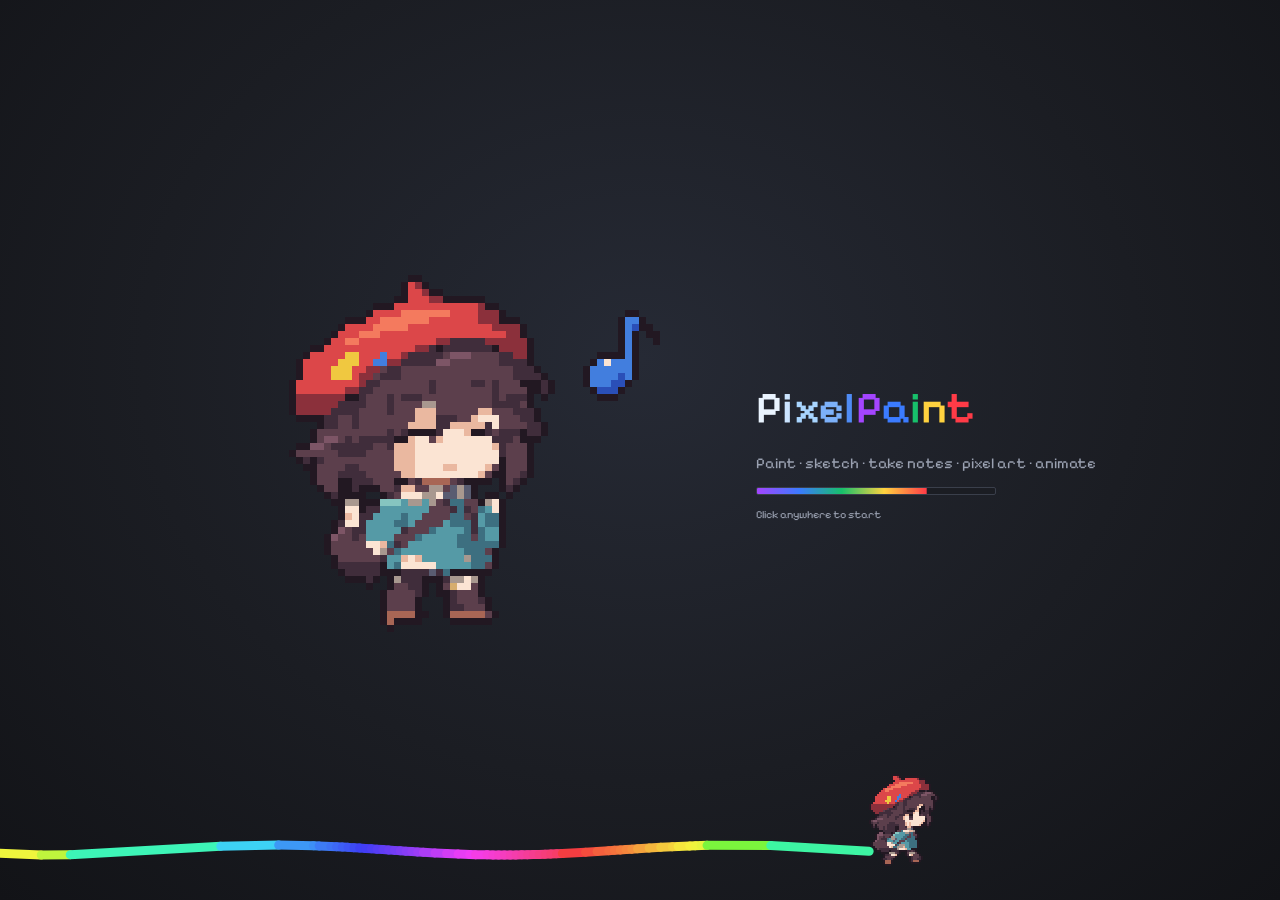
==== commit 7ec61569: "Pyxl breathes out animated Z's while asleep; app stays above tablet taskbars; version bump Sleeping " ====
--- a/index.html
+++ b/index.html
@@ -3,6 +3,13 @@
 <head>
 <meta charset="utf-8">
 <meta name="viewport" content="width=device-width, initial-scale=1, maximum-scale=1, user-scalable=no, viewport-fit=cover">
+<script>
+// viewport-fit=cover is for the iPhone / iPad notch. On Android it opts the page into drawing under the
+// system bars (edge-to-edge), and a tablet's taskbar doesn't report its height back as a safe-area
+// inset, so bottom controls sat under it. Elsewhere, let the browser keep the app above its bars.
+if (!/iPad|iPhone|iPod/.test(navigator.userAgent) && !(navigator.platform === 'MacIntel' && navigator.maxTouchPoints > 1))
+  document.querySelector('meta[name=viewport]').content = 'width=device-width, initial-scale=1, maximum-scale=1, user-scalable=no';
+</script>
 <title>PixelPaint</title>
 <meta name="description" content="PixelPaint — paint, sketch, take notes and make pixel art in your browser.">
 <meta name="theme-color" content="#1b1d23">
--- a/css/app.css
+++ b/css/app.css
@@ -71,6 +71,20 @@
   height: 28px; padding: 0 7px; border-radius: var(--r); border: 1px solid var(--line); background: var(--bg); min-width: 0; max-width: 100%;
 }
 select:focus, input:focus { outline: 1px solid var(--accent); outline-offset: -1px; }
+/* themed drop-down list (js/ui/selects.js) - replaces the browser's own open list */
+select.dd-open { outline: 1px solid var(--accent); outline-offset: -1px; }
+.dd-pop { position: fixed; z-index: 2147483000; overflow-y: auto; overscroll-behavior: contain; padding: 4px; box-sizing: border-box;
+  max-width: min(420px, calc(100vw - 16px)); background: var(--panel); color: var(--text); border: 1px solid var(--line);
+  border-radius: var(--r, 4px); box-shadow: var(--shadow, 0 8px 24px rgba(0,0,0,.4)); font: inherit; font-size: 13px; animation: dd-in .08s ease-out; }
+@keyframes dd-in { from { opacity: 0; transform: translateY(-3px); } }
+.dd-item { padding: 6px 10px; border-radius: calc(var(--r, 4px) - 1px); white-space: nowrap; overflow: hidden; text-overflow: ellipsis; cursor: pointer; user-select: none; }
+.dd-item.indent { padding-left: 20px; }
+.dd-item.selected { color: var(--accent); }
+.dd-item.selected::after { content: '✓'; float: right; margin-left: 14px; }
+.dd-item.active { background: var(--accent); color: var(--accent-ink); }
+.dd-item.disabled { opacity: .45; cursor: default; }
+.dd-group { padding: 7px 10px 3px; font-size: 11px; text-transform: uppercase; letter-spacing: .04em; color: var(--muted); user-select: none; }
+.dd-pop::-webkit-scrollbar { width: 8px; } .dd-pop::-webkit-scrollbar-thumb { background: var(--panel3, var(--line)); border-radius: 4px; }
 
 /* ---------- top bar (identical in every mode, and in the Pixel editor) ---------- */
 #app { display: flex; flex-direction: column; height: 100vh; height: 100dvh; box-sizing: border-box; padding: env(safe-area-inset-top) env(safe-area-inset-right) env(safe-area-inset-bottom) env(safe-area-inset-left); }
@@ -202,6 +216,8 @@
 .float-layer > * { pointer-events: auto; }
 
 .panel { display: flex; flex-direction: column; min-height: 0; background: var(--panel); border: 1px solid var(--line); border-radius: 6px; overflow: hidden; flex: none; }
+.panel.flash { animation: panel-flash .7s ease; }
+@keyframes panel-flash { 30% { border-color: var(--accent); box-shadow: 0 0 0 2px var(--accent); } }
 .dock .panel.grow:not(.collapsed) { flex: 1 1 200px; min-height: 200px; }
 .dock .panel[data-panel=layers]:not(.collapsed) { flex: 2 1 300px; min-height: 260px; }
 .panel.floating { position: absolute; box-shadow: var(--shadow); min-width: 64px; min-height: 60px; }
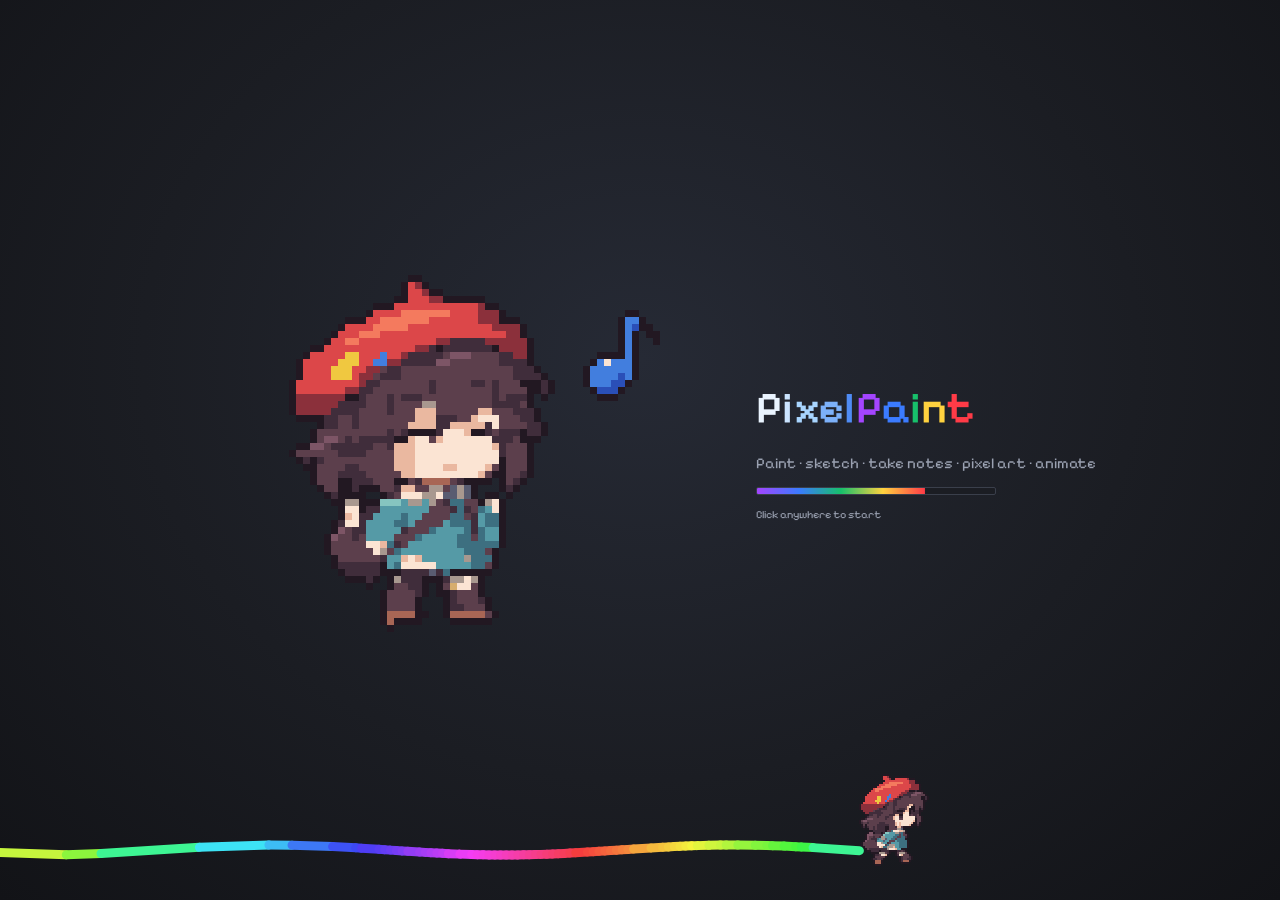
==== commit e03d6638: "Help > Release Notes: a short what's-new list per version (+ new, - fixed); CLAUDE.md with the rule " ====
--- a/index.html
+++ b/index.html
@@ -241,6 +241,7 @@
     <div class="ctx-sep"></div>
     <button data-cmd="app:help.guide" data-icon="info" data-icon-size="16">Getting started</button>
     <button data-cmd="app:view.theme" data-icon="moon" data-icon-size="16">Theme: Dark (click for the next)</button>
+    <button data-cmd="app:help.notes" data-icon="info" data-icon-size="16">Release notes</button>
     <button data-cmd="app:help.update" data-icon="download" data-icon-size="16">Check for updates…</button>
     <button data-cmd="app:help.reload" data-icon="rotR" data-icon-size="16">Reload app</button>
   </div>
--- a/css/app.css
+++ b/css/app.css
@@ -71,6 +71,9 @@
   height: 28px; padding: 0 7px; border-radius: var(--r); border: 1px solid var(--line); background: var(--bg); min-width: 0; max-width: 100%;
 }
 select:focus, input:focus { outline: 1px solid var(--accent); outline-offset: -1px; }
+.pc-backup { display: flex; flex-direction: column; gap: 6px; margin-top: 8px; color: var(--muted); }
+.pc-backup small { line-height: 1.4; }
+.pc-backup-btns { display: flex; flex-wrap: wrap; gap: 6px; }
 /* themed drop-down list (js/ui/selects.js) - replaces the browser's own open list */
 select.dd-open { outline: 1px solid var(--accent); outline-offset: -1px; }
 .dd-pop { position: fixed; z-index: 2147483000; overflow-y: auto; overscroll-behavior: contain; padding: 4px; box-sizing: border-box;
@@ -301,7 +304,7 @@
 .recent:empty::after { content: 'Colors you paint with land here'; grid-column: 1 / -1; color: var(--muted); font-size: 11.5px; }
 
 /* ---------- brushes ---------- */
-.panel[data-panel=brushes] .panel-body { padding: 4px 6px; }
+.panel[data-panel=brushes] .panel-body { padding: 4px 6px; display: flex; flex-direction: column; overflow: hidden; }   /* the panel holds still: categories and brushes each scroll on their own */
 .brush-search { position: sticky; top: 0; z-index: 1; display: flex; gap: 6px; padding: 2px 0 6px; background: var(--panel); }
 .brush-search input { flex: 1; height: 28px; padding: 0 8px; border-radius: var(--r); border: 1px solid var(--line); background: var(--bg); min-width: 0; }
 .brush-cat summary { display: flex; align-items: center; gap: 7px; padding: 5px 4px; cursor: pointer; color: var(--muted); list-style: none; font-size: 11.5px; letter-spacing: .6px; text-transform: uppercase; }
@@ -313,7 +316,25 @@
 .brush-row.on { background: var(--panel2); border-color: var(--accent); }
 .brush-row canvas { width: 100%; height: 30px; }
 .brush-label { white-space: nowrap; overflow: hidden; text-overflow: ellipsis; }
-.brush-settings { display: flex; flex-direction: column; gap: 2px; }
+.brush-settings { display: flex; flex-direction: column; gap: 4px; }
+.bar-row { display: flex; align-items: center; gap: 4px; }
+.bar { position: relative; flex: 1; min-width: 0; height: 26px; display: flex; align-items: center; justify-content: space-between; gap: 8px; padding: 0 9px; border-radius: 6px; background: var(--bg); border: 1px solid var(--line); overflow: hidden; font-size: 12px; cursor: ew-resize; }
+.bar-fill { position: absolute; inset: 0 auto 0 0; background: color-mix(in srgb, var(--accent) 32%, transparent); border-right: 2px solid var(--accent); pointer-events: none; }
+.bar-lbl, .bar .sl-val { position: relative; pointer-events: none; white-space: nowrap; }
+.bar .sl-val { font-variant-numeric: tabular-nums; color: var(--muted); }
+.bar input { position: absolute; inset: 0; width: 100%; height: 100%; margin: 0; opacity: 0; cursor: ew-resize; touch-action: pan-y; }
+.bar:focus-within { outline: 2px solid var(--accent); outline-offset: 1px; }
+.bar-pen { flex: none; width: 26px; height: 26px; display: grid; place-items: center; padding: 0; border: 1px solid transparent; border-radius: 6px; background: none; color: var(--muted); opacity: .45; cursor: pointer; }
+.bar-pen .ic { width: 15px; height: 15px; }
+.bar-pen.on { opacity: 1; color: var(--accent); border-color: color-mix(in srgb, var(--accent) 40%, transparent); }
+.bar-pen:hover { opacity: 1; }
+.brush-settings .bar-row:not(:has(.bar-pen))::after { content: ''; flex: none; width: 26px; }   /* keep every bar the same width */
+.bs-adv { margin-top: 4px; border-top: 1px solid var(--line); padding-top: 4px; }
+.bs-adv > summary { cursor: pointer; padding: 4px 0; color: var(--muted); font-size: 12px; list-style: none; display: flex; align-items: center; gap: 6px; }
+.bs-adv > summary::-webkit-details-marker { display: none; }
+.bs-adv > summary .ic { width: 14px; height: 14px; transition: transform .15s; }
+.bs-adv[open] > summary .ic { transform: rotate(90deg); }
+.bs-adv-body { display: flex; flex-direction: column; gap: 4px; }
 .bs-head { margin-bottom: 4px; }
 .bs-sec { margin: 8px 0 2px; }
 .bs-grid { display: grid; grid-template-columns: 1fr; gap: 0; margin: 4px 0; }
@@ -549,9 +570,9 @@
 .pc-learned span.on { color: var(--text); border: 1px solid var(--accent); background: color-mix(in srgb, var(--accent) 15%, transparent); }
 body[data-theme=paper] .pc-medal, body[data-theme=paper] .pc-grade { filter: grayscale(1); }
 /* race mini-game */
-.race-layer { position: fixed; z-index: 820; overflow: hidden; background: linear-gradient(#8ccdff 50%, #e8d1a4 50%); }   /* the race fills the canvas area */
+.race-layer { position: fixed; z-index: 90; overflow: hidden; background: linear-gradient(#8ccdff 50%, #e8d1a4 50%); }   /* the race fills the canvas area: over the canvas and its floating panels, under menus, popups and dialogs (only drawing is locked) */
 body[data-game] .pyxl-card { visibility: hidden; }
-.game-arena { position: fixed; z-index: 800; overflow: hidden; background: color-mix(in srgb, var(--stage) 35%, transparent); outline: 2px solid var(--accent); outline-offset: -2px; touch-action: none; }
+.game-arena { position: fixed; z-index: 89; overflow: hidden; background: color-mix(in srgb, var(--stage) 35%, transparent); outline: 2px solid var(--accent); outline-offset: -2px; touch-action: none; }
 .ga-canvas { position: absolute; inset: 0; width: 100%; height: 100%; cursor: var(--hand); }
 .ga-bar { position: absolute; top: 8px; left: 50%; transform: translateX(-50%); display: flex; align-items: center; gap: 10px; padding: 3px 4px 3px 12px; max-width: calc(100% - 16px); border-radius: var(--r); background: var(--panel); border: 1px solid var(--line); box-shadow: var(--shadow); font-size: 12px; white-space: nowrap; }
 .ga-status { color: var(--muted); font-variant-numeric: tabular-nums; overflow: hidden; text-overflow: ellipsis; }
@@ -569,6 +590,41 @@
 .pc-race:hover:not(:disabled) { border-color: var(--accent); }
 .pc-race:disabled { opacity: .5; cursor: default; }
 .pc-race .pxicon { filter: grayscale(1) opacity(.5); } .pc-race.m0 .pxicon { filter: none; } .pc-race.m1 .pxicon { filter: grayscale(1) brightness(1.3); } .pc-race.m2 .pxicon { filter: sepia(1) saturate(2) hue-rotate(-20deg) brightness(.9); }
+.race-layer.course { background: none; cursor: var(--hand); }   /* the course is drawn over your drawing: it shows through */
+.race-layer.course .race-canvas { top: 0; left: 0; transform: none; }
+.race-board { position: absolute; top: 8px; left: 8px; margin: 0; padding: 6px 10px; list-style: none; border-radius: var(--r); background: var(--panel); box-shadow: var(--shadow); font-size: 12px; line-height: 1.6; pointer-events: none; }
+.race-board li { display: flex; align-items: center; gap: 6px; color: var(--muted); }
+.race-board li.me { color: var(--text); font-weight: 700; }
+.race-board li i { width: 8px; height: 8px; border-radius: 2px; }
+.race-layer.course .race-foot { top: auto; bottom: 10px; }
+.mascot.racing, .m-bubble.racing { visibility: hidden; }   /* she's out on the race course */
+.race-layer.builder { cursor: default; }
+.race-layer.builder .cb-canvas { touch-action: none; cursor: crosshair; }   /* a finger draws (it doesn't scroll or zoom the page) */
+.race-layer.builder .cb-canvas[data-tool=eraser] { cursor: cell; }
+.cb-tools { position: absolute; left: 8px; top: 50%; transform: translateY(-50%); display: flex; flex-direction: column; gap: 2px; padding: 4px; border-radius: var(--r); background: var(--panel); box-shadow: var(--shadow); max-height: calc(100% - 16px); overflow-y: auto; }
+.cb-tools .ibtn.on { background: var(--accent); color: #fff; }
+.cb-sep { height: 1px; margin: 3px 2px; background: var(--line); }
+.cb-tools.folded > :not(.cb-fold):not(.ibtn.on) { display: none; }   /* folded: just the fold button and the tool in hand */
+.cb-tools .cb-fold { color: var(--muted); }
+.cb-name { width: 13em; min-width: 0; padding: 4px 6px; border: 1px solid transparent; border-radius: 6px; background: transparent; color: var(--text); font: inherit; font-weight: 700; }
+.cb-name:hover, .cb-name:focus { border-color: var(--line); background: var(--bg); outline: none; }
+.race-foot.cb-foot { flex-wrap: wrap; justify-content: center; white-space: normal; padding: 4px; gap: 4px; width: max-content; }
+@media (max-width: 640px) { .cb-foot .btn .lbl { display: none; } .cb-name { width: 8em; } }
+.cb-list { display: flex; flex-direction: column; gap: 6px; width: min(440px, calc(100vw - 80px)); max-height: 60vh; overflow-y: auto; }
+.cb-item { display: flex; align-items: center; gap: 8px; min-width: 0; padding: 6px; border: 1px solid var(--line); border-radius: var(--r); }
+.cb-item > .btn, .cb-item > .ibtn { flex: none; }
+.cb-thumb { flex: none; border-radius: 4px; background: #fff; }
+.cb-meta { flex: 1; min-width: 0; display: flex; flex-direction: column; }
+.cb-meta b { overflow: hidden; text-overflow: ellipsis; white-space: nowrap; }
+.cb-meta small, .cb-empty { color: var(--muted); }
+.cb-listacts { display: flex; flex-wrap: wrap; gap: 6px; margin-top: 4px; }
+.cb-share { max-width: 460px; }
+.cb-linkrow { display: flex; gap: 6px; }
+.cb-link { flex: 1; min-width: 0; padding: 6px 8px; border: 1px solid var(--line); border-radius: 6px; background: var(--bg); color: var(--text); font: inherit; font-size: 12px; }
+body[data-game] .modal-back { z-index: 860; }   /* dialogs, toasts and tips from a game / the course builder sit over it */
+body[data-game] .toast { z-index: 870; }
+body[data-game] .tooltip { z-index: 880; }
+.pc-courses { display: flex; gap: 6px; flex-wrap: wrap; }
 .race-head, .race-foot { position: absolute; display: flex; align-items: center; gap: 8px; max-width: calc(100% - 16px); padding: 3px 4px 3px 12px; border-radius: var(--r); background: var(--panel); box-shadow: var(--shadow); white-space: nowrap; }
 .race-head { top: 8px; right: 8px; }
 .race-foot { top: 52px; left: 50%; transform: translateX(-50%); padding: 4px 12px 4px 4px; }   /* up in the sky, clear of the lanes */
@@ -580,6 +636,7 @@
 .race-st b { display: block; height: 100%; background: #ff9f2b; }
 .sg-star { position: absolute; z-index: 1; border: 0; background: none; padding: 6px; cursor: var(--hand); animation: sg-in .25s ease-out, sg-bob .6s ease-in-out infinite alternate; }
 .sg-star.pop { animation: sg-pop .18s ease-in forwards; }
+.sg-star.lucky { filter: drop-shadow(0 0 5px #ffd23f) drop-shadow(0 0 2px #fff); }   /* a lucky double */
 @keyframes sg-in { from { transform: scale(0); } }
 @keyframes sg-bob { to { translate: 0 -6px; } }
 @keyframes sg-pop { to { transform: scale(1.6); opacity: 0; } }
@@ -717,8 +774,36 @@
 .pp-brush:hover, .pp-brush.on { border-color: var(--accent); box-shadow: 0 0 0 2px var(--accent); }
 .pp-hint { position: absolute; left: 0; right: 0; bottom: -28px; text-align: center; color: var(--muted); display: flex; gap: 6px; justify-content: center; }
 
+/* ---------- release notes ---------- */
+.relnotes h4 { margin: 10px 0 4px; font-size: 12px; color: var(--accent); font-variant-numeric: tabular-nums; }
+.relnotes h4:first-child { margin-top: 2px; }
+.relnotes ul { margin: 0; padding: 0; list-style: none; }
+.relnotes li { display: grid; grid-template-columns: 14px 1fr; gap: 4px; padding: 2px 0; line-height: 1.35; }
+.relnotes li b { text-align: center; }
+.relnotes li.add b { color: #17c06b; } .relnotes li.fix b { color: var(--danger); }
+
+/* ---------- feedback dialog ---------- */
+.feedback p { margin: 0 0 8px; }
+.fb-addr { display: flex; align-items: center; gap: 10px; padding: 8px 10px; border: 1px solid var(--line); border-radius: var(--r); background: var(--bg); }
+.fb-addr a { flex: 1; min-width: 0; overflow: hidden; text-overflow: ellipsis; color: var(--accent); }
+.fb-btns { display: flex; flex-wrap: wrap; gap: 8px; margin-top: 10px; }
+.fb-btns .btn { flex: 1; justify-content: center; text-decoration: none; }
+
 /* ---------- brush library extras ---------- */
-.brush-lib { display: flex; flex-direction: column; min-height: 0; }
+.brush-lib { display: flex; flex-direction: column; flex: 1; min-height: 0; }
+.brush-body { display: grid; grid-template-columns: 96px 1fr; gap: 6px; flex: 1; min-height: 0; }
+.brush-rail { display: flex; flex-direction: column; gap: 1px; padding-right: 6px; border-right: 1px solid var(--line); overflow-y: auto; min-height: 0; scrollbar-width: thin; }
+.brush-cat-btn { display: grid; grid-template-columns: 14px 1fr auto; align-items: center; column-gap: 6px; padding: 4px 6px; border: 0; border-radius: var(--r); background: none; color: var(--muted); font-size: 12px; text-align: left; cursor: pointer; }
+.brush-cat-btn .ic { width: 14px; height: 14px; }
+.brush-cat-btn span { overflow: hidden; text-overflow: ellipsis; white-space: nowrap; }
+.brush-cat-btn small { font-size: 10px; opacity: .6; }
+.brush-cat-btn:hover { background: var(--panel2); color: var(--text); }
+.brush-cat-btn.on { background: var(--panel2); color: var(--text); box-shadow: inset 2px 0 0 var(--accent); }
+.brush-body .brush-list { min-width: 0; min-height: 0; overflow-y: auto; }
+.brush-body .brush-row { grid-template-columns: 1fr 22px; grid-template-rows: auto auto; }
+.brush-body .brush-row .brush-label { grid-column: 1; font-size: 12px; }
+.brush-body .brush-row canvas { grid-column: 1; grid-row: 2; height: 26px; }
+.brush-body .brush-row .star { grid-column: 2; grid-row: 1 / span 2; }
 .brush-row { position: relative; grid-template-columns: 92px 1fr 22px; cursor: pointer; }
 .star { width: 22px; height: 22px; border: 0; background: none; padding: 0; color: var(--muted); opacity: .35; display: grid; place-items: center; }
 .star .ic { width: 14px; height: 14px; }
@@ -902,7 +987,7 @@
 .nb-start-btns { display: flex; flex-wrap: wrap; justify-content: center; gap: 10px; }
 .nb-start-btns .btn { height: 40px; padding: 0 18px; gap: 8px; }
 .nb-head { display: flex; align-items: center; gap: 10px; padding: 6px 0 10px; }
-.nb-head h2 { flex: 1; margin: 0; font: 700 22px/1.2 var(--font); letter-spacing: .3px; }
+.nb-head h2 { flex: 1; min-width: 0; margin: 0; font: 700 22px/1.2 var(--font); letter-spacing: .3px; overflow: hidden; text-overflow: ellipsis; white-space: nowrap; }
 .nb-sort { border: 0; background: none; color-scheme: inherit; color: var(--nb-muted); font: inherit; font-size: 12.5px; cursor: pointer; }
 .nb-sub { display: flex; align-items: center; justify-content: space-between; gap: 10px; padding-bottom: 8px; border-bottom: 1px solid var(--nb-line); color: var(--nb-muted); font-size: 12px; }
 .nb-search { flex: 1; max-width: 320px; height: 32px; padding: 0 10px; border: 1px solid var(--nb-line); border-radius: 16px; background: var(--bg); color: var(--ink); font: inherit; }
@@ -925,8 +1010,17 @@
 .nb-item:hover .nb-acts, .nb-item:focus-within .nb-acts { opacity: 1; }
 @media (hover: none) { .nb-acts { opacity: 1; } }
 .nb-empty { color: var(--nb-muted); padding: 30px 0; text-align: center; }
-.nb-pill { position: sticky; bottom: max(18px, env(safe-area-inset-bottom)); align-self: center; margin-top: auto; display: flex; gap: 4px; padding: 5px 10px; border: 1.5px solid var(--ink); border-radius: 999px; background: var(--paper); z-index: 5; }
-.nb-pill .ibtn { width: 40px; height: 40px; }
+.nb-acts-top { display: flex; align-items: center; gap: 4px; flex: none; }
+/* narrow: menu, title and actions on one row; the sort menu wraps below instead of squeezing the title out */
+@media (max-width: 560px) {
+  .nb-head { flex-wrap: wrap; row-gap: 4px; }
+  .nb-head h2 { flex: 1 1 110px; }
+  .nb-head .nb-acts-top { order: 2; }
+  .nb-head .nb-sort { order: 3; margin-left: auto; }
+}
+.nb-acts-top .ibtn { width: 36px; height: 36px; }
+.nb .nb-acts-top .nb-add { background: var(--nb-accent); color: var(--accent-ink); }
+.nb .nb-acts-top .nb-add:hover { filter: brightness(1.1); background: var(--nb-accent); }
 .nb-drawer { position: absolute; left: 0; top: 0; bottom: 0; z-index: 6; width: min(260px, 80%); display: none; flex-direction: column; gap: 2px; padding: 12px 8px; background: var(--panel); border-right: 1px solid var(--nb-line); box-shadow: var(--shadow); }
 .nb-drawer.open { display: flex; }
 @media (min-width: 900px) {   /* wide screens: the drawer is a sidebar that stays */
@@ -1020,3 +1114,28 @@
   background: linear-gradient(var(--now, transparent) 50%, var(--was, transparent) 50%); border: 3px solid #fff; box-shadow: 0 0 0 1px rgba(0, 0, 0, .45), var(--shadow); }
 .pick-loupe.done { animation: pick-pop .4s ease-out forwards; }
 @keyframes pick-pop { 30% { transform: scale(1.18); background: var(--now); } to { transform: scale(1.18); background: var(--now); opacity: 0; } }
+
+/* ---- Simple / Advanced: advanced-only controls appear with View → Advanced Options ---- */
+body:not([data-advanced]) .adv-only { display: none !important; }
+
+/* ---- camera folders ---- */
+.cam-ctl { display: flex; flex-direction: column; gap: 4px; grid-column: 1 / -1; margin-top: 6px; padding-top: 6px; border-top: 1px solid var(--line); }
+.cam-ctl[hidden] { display: none; }
+.cam-head { display: flex; align-items: center; gap: 6px; font-size: 12px; }
+.cam-head .ic { width: 16px; height: 16px; color: #e0485a; }
+.cam-head b { overflow: hidden; text-overflow: ellipsis; white-space: nowrap; }
+.cam-flag.on { background: color-mix(in srgb, var(--accent) 22%, transparent); border-color: var(--accent); color: var(--text); }
+.cam-adv { display: flex; flex-direction: column; gap: 4px; }
+.cam-row { display: flex; flex-wrap: wrap; align-items: center; gap: 6px 10px; }
+.cam-keys { display: flex; align-items: center; gap: 4px; }
+.cam-keys .btn.on { border-color: var(--accent); color: var(--accent); }
+.cam-tip { margin: 0; font-size: 11px; color: var(--muted); }
+.layer-row .folder.cam .ic { color: #e0485a; }
+.layer-row .layer-more { opacity: .7; }
+.tl-cel i.camkey { width: 9px; height: 9px; border: 0; border-radius: 1px; transform: rotate(45deg); background: #e0485a; box-shadow: 0 0 0 1.5px var(--panel); }
+.depth-modal .modal-body { display: flex; flex-direction: column; gap: 8px; }
+.depth-cv { width: 100%; max-width: 560px; aspect-ratio: 560 / 300; border-radius: var(--r); background: color-mix(in srgb, var(--bg) 70%, #888 10%); touch-action: none; cursor: ew-resize; }
+.depth-rows { display: grid; grid-template-columns: repeat(auto-fill, minmax(150px, 1fr)); gap: 4px 10px; }
+.depth-row { display: flex; align-items: center; justify-content: space-between; gap: 6px; font-size: 12px; padding: 2px 4px; border-radius: 4px; }
+.depth-row.on { background: color-mix(in srgb, var(--accent) 18%, transparent); }
+.depth-row input { width: 64px; }
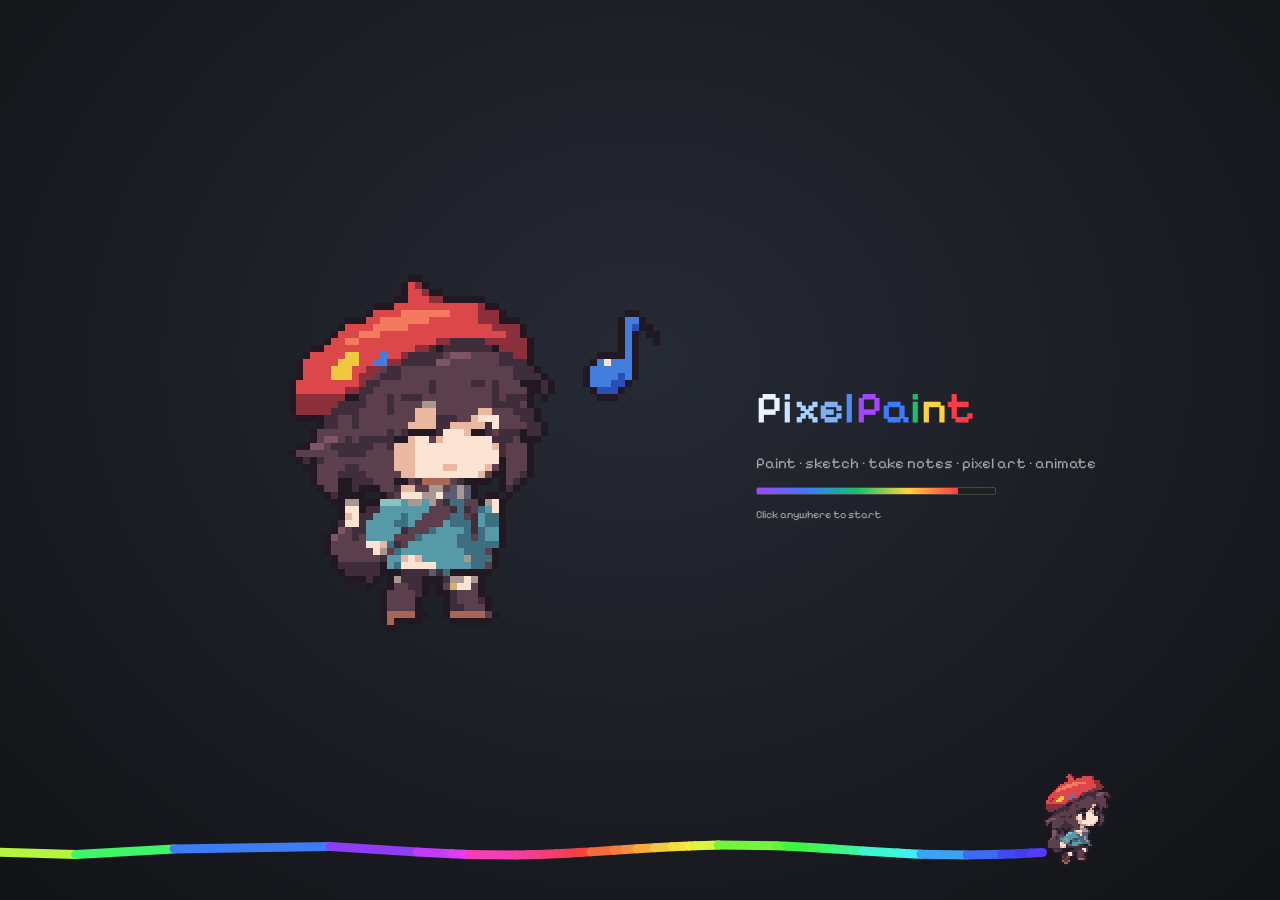
==== commit cb0bcbfb: "Sprite Studio into Draw, stage E: drawings as tabs - App.docs: setDoc adds a tab next to the current" ====
--- a/index.html
+++ b/index.html
@@ -58,7 +58,7 @@
   <div class="optionsbar" id="optionsbar"></div>
   <main class="workspace" id="workspace">
     <aside class="dock dock-left" id="dockLeft"><div class="dock-panels"></div><div class="mascot-slot" id="mascotSlot"></div></aside>
-    <div class="stage" id="stage"><canvas id="view"></canvas></div>
+    <div class="stage-col"><div class="doc-tabs" id="docTabs" hidden></div><div class="stage" id="stage"><canvas id="view"></canvas></div></div>
     <aside class="dock dock-right" id="dockRight"><div class="dock-resizer"></div><div class="dock-panels"></div></aside>
     <div class="float-layer" id="floatLayer"></div>
     <div id="zen" class="zen"></div>
--- a/css/app.css
+++ b/css/app.css
@@ -2,21 +2,21 @@
 :root {
   --cross: url("data:image/svg+xml,%3Csvg%20xmlns%3D%22http%3A%2F%2Fwww.w3.org%2F2000%2Fsvg%22%20width%3D%2221%22%20height%3D%2221%22%3E%3Cg%20stroke-linecap%3D%22square%22%3E%3Cpath%20d%3D%22M10.5%202v5M10.5%2014v5M2%2010.5h5M14%2010.5h5%22%20stroke%3D%22%231b1d23%22%20stroke-width%3D%223%22%2F%3E%3Cpath%20d%3D%22M10.5%202v5M10.5%2014v5M2%2010.5h5M14%2010.5h5%22%20stroke%3D%22%23fff%22%20stroke-width%3D%221%22%2F%3E%3C%2Fg%3E%3Crect%20x%3D%229.5%22%20y%3D%229.5%22%20width%3D%222%22%20height%3D%222%22%20fill%3D%22%23fff%22%20stroke%3D%22%231b1d23%22%20stroke-width%3D%221%22%2F%3E%3C%2Fsvg%3E") 10 10, crosshair;   /* our own fine crosshair (the OS one varies) — same as js/ui/cursors.js */
   --hand: url("data:image/svg+xml,%3Csvg%20xmlns%3D%22http%3A%2F%2Fwww.w3.org%2F2000%2Fsvg%22%20width%3D%2232%22%20height%3D%2232%22%20shape-rendering%3D%22crispEdges%22%3E%3Crect%20x%3D%228%22%20y%3D%220%22%20width%3D%222%22%20height%3D%222%22%20fill%3D%22%23221822%22%2F%3E%3Crect%20x%3D%2210%22%20y%3D%220%22%20width%3D%222%22%20height%3D%222%22%20fill%3D%22%23221822%22%2F%3E%3Crect%20x%3D%226%22%20y%3D%222%22%20width%3D%222%22%20height%3D%222%22%20fill%3D%22%23221822%22%2F%3E%3Crect%20x%3D%228%22%20y%3D%222%22%20width%3D%222%22%20height%3D%222%22%20fill%3D%22%23fff%22%2F%3E%3Crect%20x%3D%2210%22%20y%3D%222%22%20width%3D%222%22%20height%3D%222%22%20fill%3D%22%23fff%22%2F%3E%3Crect%20x%3D%2212%22%20y%3D%222%22%20width%3D%222%22%20height%3D%222%22%20fill%3D%22%23221822%22%2F%3E%3Crect%20x%3D%226%22%20y%3D%224%22%20width%3D%222%22%20height%3D%222%22%20fill%3D%22%23221822%22%2F%3E%3Crect%20x%3D%228%22%20y%3D%224%22%20width%3D%222%22%20height%3D%222%22%20fill%3D%22%23fff%22%2F%3E%3Crect%20x%3D%2210%22%20y%3D%224%22%20width%3D%222%22%20height%3D%222%22%20fill%3D%22%23fff%22%2F%3E%3Crect%20x%3D%2212%22%20y%3D%224%22%20width%3D%222%22%20height%3D%222%22%20fill%3D%22%23221822%22%2F%3E%3Crect%20x%3D%226%22%20y%3D%226%22%20width%3D%222%22%20height%3D%222%22%20fill%3D%22%23221822%22%2F%3E%3Crect%20x%3D%228%22%20y%3D%226%22%20width%3D%222%22%20height%3D%222%22%20fill%3D%22%23fff%22%2F%3E%3Crect%20x%3D%2210%22%20y%3D%226%22%20width%3D%222%22%20height%3D%222%22%20fill%3D%22%23fff%22%2F%3E%3Crect%20x%3D%2212%22%20y%3D%226%22%20width%3D%222%22%20height%3D%222%22%20fill%3D%22%23221822%22%2F%3E%3Crect%20x%3D%226%22%20y%3D%228%22%20width%3D%222%22%20height%3D%222%22%20fill%3D%22%23221822%22%2F%3E%3Crect%20x%3D%228%22%20y%3D%228%22%20width%3D%222%22%20height%3D%222%22%20fill%3D%22%23fff%22%2F%3E%3Crect%20x%3D%2210%22%20y%3D%228%22%20width%3D%222%22%20height%3D%222%22%20fill%3D%22%23fff%22%2F%3E%3Crect%20x%3D%2212%22%20y%3D%228%22%20width%3D%222%22%20height%3D%222%22%20fill%3D%22%23221822%22%2F%3E%3Crect%20x%3D%2214%22%20y%3D%228%22%20width%3D%222%22%20height%3D%222%22%20fill%3D%22%23221822%22%2F%3E%3Crect%20x%3D%2216%22%20y%3D%228%22%20width%3D%222%22%20height%3D%222%22%20fill%3D%22%23221822%22%2F%3E%3Crect%20x%3D%226%22%20y%3D%2210%22%20width%3D%222%22%20height%3D%222%22%20fill%3D%22%23221822%22%2F%3E%3Crect%20x%3D%228%22%20y%3D%2210%22%20width%3D%222%22%20height%3D%222%22%20fill%3D%22%23fff%22%2F%3E%3Crect%20x%3D%2210%22%20y%3D%2210%22%20width%3D%222%22%20height%3D%222%22%20fill%3D%22%23fff%22%2F%3E%3Crect%20x%3D%2212%22%20y%3D%2210%22%20width%3D%222%22%20height%3D%222%22%20fill%3D%22%23221822%22%2F%3E%3Crect%20x%3D%2214%22%20y%3D%2210%22%20width%3D%222%22%20height%3D%222%22%20fill%3D%22%23fff%22%2F%3E%3Crect%20x%3D%2216%22%20y%3D%2210%22%20width%3D%222%22%20height%3D%222%22%20fill%3D%22%23fff%22%2F%3E%3Crect%20x%3D%2218%22%20y%3D%2210%22%20width%3D%222%22%20height%3D%222%22%20fill%3D%22%23221822%22%2F%3E%3Crect%20x%3D%2220%22%20y%3D%2210%22%20width%3D%222%22%20height%3D%222%22%20fill%3D%22%23221822%22%2F%3E%3Crect%20x%3D%2222%22%20y%3D%2210%22%20width%3D%222%22%20height%3D%222%22%20fill%3D%22%23221822%22%2F%3E%3Crect%20x%3D%222%22%20y%3D%2212%22%20width%3D%222%22%20height%3D%222%22%20fill%3D%22%23221822%22%2F%3E%3Crect%20x%3D%224%22%20y%3D%2212%22%20width%3D%222%22%20height%3D%222%22%20fill%3D%22%23221822%22%2F%3E%3Crect%20x%3D%226%22%20y%3D%2212%22%20width%3D%222%22%20height%3D%222%22%20fill%3D%22%23221822%22%2F%3E%3Crect%20x%3D%228%22%20y%3D%2212%22%20width%3D%222%22%20height%3D%222%22%20fill%3D%22%23fff%22%2F%3E%3Crect%20x%3D%2210%22%20y%3D%2212%22%20width%3D%222%22%20height%3D%222%22%20fill%3D%22%23fff%22%2F%3E%3Crect%20x%3D%2212%22%20y%3D%2212%22%20width%3D%222%22%20height%3D%222%22%20fill%3D%22%23221822%22%2F%3E%3Crect%20x%3D%2214%22%20y%3D%2212%22%20width%3D%222%22%20height%3D%222%22%20fill%3D%22%23fff%22%2F%3E%3Crect%20x%3D%2216%22%20y%3D%2212%22%20width%3D%222%22%20height%3D%222%22%20fill%3D%22%23fff%22%2F%3E%3Crect%20x%3D%2218%22%20y%3D%2212%22%20width%3D%222%22%20height%3D%222%22%20fill%3D%22%23221822%22%2F%3E%3Crect%20x%3D%2220%22%20y%3D%2212%22%20width%3D%222%22%20height%3D%222%22%20fill%3D%22%23fff%22%2F%3E%3Crect%20x%3D%2222%22%20y%3D%2212%22%20width%3D%222%22%20height%3D%222%22%20fill%3D%22%23fff%22%2F%3E%3Crect%20x%3D%2224%22%20y%3D%2212%22%20width%3D%222%22%20height%3D%222%22%20fill%3D%22%23221822%22%2F%3E%3Crect%20x%3D%2226%22%20y%3D%2212%22%20width%3D%222%22%20height%3D%222%22%20fill%3D%22%23221822%22%2F%3E%3Crect%20x%3D%220%22%20y%3D%2214%22%20width%3D%222%22%20height%3D%222%22%20fill%3D%22%23221822%22%2F%3E%3Crect%20x%3D%222%22%20y%3D%2214%22%20width%3D%222%22%20height%3D%222%22%20fill%3D%22%23fff%22%2F%3E%3Crect%20x%3D%224%22%20y%3D%2214%22%20width%3D%222%22%20height%3D%222%22%20fill%3D%22%23fff%22%2F%3E%3Crect%20x%3D%226%22%20y%3D%2214%22%20width%3D%222%22%20height%3D%222%22%20fill%3D%22%23221822%22%2F%3E%3Crect%20x%3D%228%22%20y%3D%2214%22%20width%3D%222%22%20height%3D%222%22%20fill%3D%22%23fff%22%2F%3E%3Crect%20x%3D%2210%22%20y%3D%2214%22%20width%3D%222%22%20height%3D%222%22%20fill%3D%22%23fff%22%2F%3E%3Crect%20x%3D%2212%22%20y%3D%2214%22%20width%3D%222%22%20height%3D%222%22%20fill%3D%22%23221822%22%2F%3E%3Crect%20x%3D%2214%22%20y%3D%2214%22%20width%3D%222%22%20height%3D%222%22%20fill%3D%22%23fff%22%2F%3E%3Crect%20x%3D%2216%22%20y%3D%2214%22%20width%3D%222%22%20height%3D%222%22%20fill%3D%22%23fff%22%2F%3E%3Crect%20x%3D%2218%22%20y%3D%2214%22%20width%3D%222%22%20height%3D%222%22%20fill%3D%22%23221822%22%2F%3E%3Crect%20x%3D%2220%22%20y%3D%2214%22%20width%3D%222%22%20height%3D%222%22%20fill%3D%22%23fff%22%2F%3E%3Crect%20x%3D%2222%22%20y%3D%2214%22%20width%3D%222%22%20height%3D%222%22%20fill%3D%22%23fff%22%2F%3E%3Crect%20x%3D%2224%22%20y%3D%2214%22%20width%3D%222%22%20height%3D%222%22%20fill%3D%22%23221822%22%2F%3E%3Crect%20x%3D%2226%22%20y%3D%2214%22%20width%3D%222%22%20height%3D%222%22%20fill%3D%22%23fff%22%2F%3E%3Crect%20x%3D%2228%22%20y%3D%2214%22%20width%3D%222%22%20height%3D%222%22%20fill%3D%22%23221822%22%2F%3E%3Crect%20x%3D%220%22%20y%3D%2216%22%20width%3D%222%22%20height%3D%222%22%20fill%3D%22%23221822%22%2F%3E%3Crect%20x%3D%222%22%20y%3D%2216%22%20width%3D%222%22%20height%3D%222%22%20fill%3D%22%23fff%22%2F%3E%3Crect%20x%3D%224%22%20y%3D%2216%22%20width%3D%222%22%20height%3D%222%22%20fill%3D%22%23fff%22%2F%3E%3Crect%20x%3D%226%22%20y%3D%2216%22%20width%3D%222%22%20height%3D%222%22%20fill%3D%22%23221822%22%2F%3E%3Crect%20x%3D%228%22%20y%3D%2216%22%20width%3D%222%22%20height%3D%222%22%20fill%3D%22%23fff%22%2F%3E%3Crect%20x%3D%2210%22%20y%3D%2216%22%20width%3D%222%22%20height%3D%222%22%20fill%3D%22%23fff%22%2F%3E%3Crect%20x%3D%2212%22%20y%3D%2216%22%20width%3D%222%22%20height%3D%222%22%20fill%3D%22%23fff%22%2F%3E%3Crect%20x%3D%2214%22%20y%3D%2216%22%20width%3D%222%22%20height%3D%222%22%20fill%3D%22%23fff%22%2F%3E%3Crect%20x%3D%2216%22%20y%3D%2216%22%20width%3D%222%22%20height%3D%222%22%20fill%3D%22%23fff%22%2F%3E%3Crect%20x%3D%2218%22%20y%3D%2216%22%20width%3D%222%22%20height%3D%222%22%20fill%3D%22%23fff%22%2F%3E%3Crect%20x%3D%2220%22%20y%3D%2216%22%20width%3D%222%22%20height%3D%222%22%20fill%3D%22%23fff%22%2F%3E%3Crect%20x%3D%2222%22%20y%3D%2216%22%20width%3D%222%22%20height%3D%222%22%20fill%3D%22%23fff%22%2F%3E%3Crect%20x%3D%2224%22%20y%3D%2216%22%20width%3D%222%22%20height%3D%222%22%20fill%3D%22%23fff%22%2F%3E%3Crect%20x%3D%2226%22%20y%3D%2216%22%20width%3D%222%22%20height%3D%222%22%20fill%3D%22%23fff%22%2F%3E%3Crect%20x%3D%2228%22%20y%3D%2216%22%20width%3D%222%22%20height%3D%222%22%20fill%3D%22%23221822%22%2F%3E%3Crect%20x%3D%220%22%20y%3D%2218%22%20width%3D%222%22%20height%3D%222%22%20fill%3D%22%23221822%22%2F%3E%3Crect%20x%3D%222%22%20y%3D%2218%22%20width%3D%222%22%20height%3D%222%22%20fill%3D%22%23fff%22%2F%3E%3Crect%20x%3D%224%22%20y%3D%2218%22%20width%3D%222%22%20height%3D%222%22%20fill%3D%22%23fff%22%2F%3E%3Crect%20x%3D%226%22%20y%3D%2218%22%20width%3D%222%22%20height%3D%222%22%20fill%3D%22%23fff%22%2F%3E%3Crect%20x%3D%228%22%20y%3D%2218%22%20width%3D%222%22%20height%3D%222%22%20fill%3D%22%23fff%22%2F%3E%3Crect%20x%3D%2210%22%20y%3D%2218%22%20width%3D%222%22%20height%3D%222%22%20fill%3D%22%23fff%22%2F%3E%3Crect%20x%3D%2212%22%20y%3D%2218%22%20width%3D%222%22%20height%3D%222%22%20fill%3D%22%23fff%22%2F%3E%3Crect%20x%3D%2214%22%20y%3D%2218%22%20width%3D%222%22%20height%3D%222%22%20fill%3D%22%23fff%22%2F%3E%3Crect%20x%3D%2216%22%20y%3D%2218%22%20width%3D%222%22%20height%3D%222%22%20fill%3D%22%23fff%22%2F%3E%3Crect%20x%3D%2218%22%20y%3D%2218%22%20width%3D%222%22%20height%3D%222%22%20fill%3D%22%23fff%22%2F%3E%3Crect%20x%3D%2220%22%20y%3D%2218%22%20width%3D%222%22%20height%3D%222%22%20fill%3D%22%23fff%22%2F%3E%3Crect%20x%3D%2222%22%20y%3D%2218%22%20width%3D%222%22%20height%3D%222%22%20fill%3D%22%23fff%22%2F%3E%3Crect%20x%3D%2224%22%20y%3D%2218%22%20width%3D%222%22%20height%3D%222%22%20fill%3D%22%23fff%22%2F%3E%3Crect%20x%3D%2226%22%20y%3D%2218%22%20width%3D%222%22%20height%3D%222%22%20fill%3D%22%23fff%22%2F%3E%3Crect%20x%3D%2228%22%20y%3D%2218%22%20width%3D%222%22%20height%3D%222%22%20fill%3D%22%23221822%22%2F%3E%3Crect%20x%3D%222%22%20y%3D%2220%22%20width%3D%222%22%20height%3D%222%22%20fill%3D%22%23221822%22%2F%3E%3Crect%20x%3D%224%22%20y%3D%2220%22%20width%3D%222%22%20height%3D%222%22%20fill%3D%22%23fff%22%2F%3E%3Crect%20x%3D%226%22%20y%3D%2220%22%20width%3D%222%22%20height%3D%222%22%20fill%3D%22%23fff%22%2F%3E%3Crect%20x%3D%228%22%20y%3D%2220%22%20width%3D%222%22%20height%3D%222%22%20fill%3D%22%23fff%22%2F%3E%3Crect%20x%3D%2210%22%20y%3D%2220%22%20width%3D%222%22%20height%3D%222%22%20fill%3D%22%23fff%22%2F%3E%3Crect%20x%3D%2212%22%20y%3D%2220%22%20width%3D%222%22%20height%3D%222%22%20fill%3D%22%23fff%22%2F%3E%3Crect%20x%3D%2214%22%20y%3D%2220%22%20width%3D%222%22%20height%3D%222%22%20fill%3D%22%23fff%22%2F%3E%3Crect%20x%3D%2216%22%20y%3D%2220%22%20width%3D%222%22%20height%3D%222%22%20fill%3D%22%23fff%22%2F%3E%3Crect%20x%3D%2218%22%20y%3D%2220%22%20width%3D%222%22%20height%3D%222%22%20fill%3D%22%23fff%22%2F%3E%3Crect%20x%3D%2220%22%20y%3D%2220%22%20width%3D%222%22%20height%3D%222%22%20fill%3D%22%23fff%22%2F%3E%3Crect%20x%3D%2222%22%20y%3D%2220%22%20width%3D%222%22%20height%3D%222%22%20fill%3D%22%23fff%22%2F%3E%3Crect%20x%3D%2224%22%20y%3D%2220%22%20width%3D%222%22%20height%3D%222%22%20fill%3D%22%23fff%22%2F%3E%3Crect%20x%3D%2226%22%20y%3D%2220%22%20width%3D%222%22%20height%3D%222%22%20fill%3D%22%23fff%22%2F%3E%3Crect%20x%3D%2228%22%20y%3D%2220%22%20width%3D%222%22%20height%3D%222%22%20fill%3D%22%23221822%22%2F%3E%3Crect%20x%3D%222%22%20y%3D%2222%22%20width%3D%222%22%20height%3D%222%22%20fill%3D%22%23221822%22%2F%3E%3Crect%20x%3D%224%22%20y%3D%2222%22%20width%3D%222%22%20height%3D%222%22%20fill%3D%22%23fff%22%2F%3E%3Crect%20x%3D%226%22%20y%3D%2222%22%20width%3D%222%22%20height%3D%222%22%20fill%3D%22%23fff%22%2F%3E%3Crect%20x%3D%228%22%20y%3D%2222%22%20width%3D%222%22%20height%3D%222%22%20fill%3D%22%23fff%22%2F%3E%3Crect%20x%3D%2210%22%20y%3D%2222%22%20width%3D%222%22%20height%3D%222%22%20fill%3D%22%23fff%22%2F%3E%3Crect%20x%3D%2212%22%20y%3D%2222%22%20width%3D%222%22%20height%3D%222%22%20fill%3D%22%23fff%22%2F%3E%3Crect%20x%3D%2214%22%20y%3D%2222%22%20width%3D%222%22%20height%3D%222%22%20fill%3D%22%23fff%22%2F%3E%3Crect%20x%3D%2216%22%20y%3D%2222%22%20width%3D%222%22%20height%3D%222%22%20fill%3D%22%23fff%22%2F%3E%3Crect%20x%3D%2218%22%20y%3D%2222%22%20width%3D%222%22%20height%3D%222%22%20fill%3D%22%23fff%22%2F%3E%3Crect%20x%3D%2220%22%20y%3D%2222%22%20width%3D%222%22%20height%3D%222%22%20fill%3D%22%23fff%22%2F%3E%3Crect%20x%3D%2222%22%20y%3D%2222%22%20width%3D%222%22%20height%3D%222%22%20fill%3D%22%23fff%22%2F%3E%3Crect%20x%3D%2224%22%20y%3D%2222%22%20width%3D%222%22%20height%3D%222%22%20fill%3D%22%23fff%22%2F%3E%3Crect%20x%3D%2226%22%20y%3D%2222%22%20width%3D%222%22%20height%3D%222%22%20fill%3D%22%23fff%22%2F%3E%3Crect%20x%3D%2228%22%20y%3D%2222%22%20width%3D%222%22%20height%3D%222%22%20fill%3D%22%23221822%22%2F%3E%3Crect%20x%3D%224%22%20y%3D%2224%22%20width%3D%222%22%20height%3D%222%22%20fill%3D%22%23221822%22%2F%3E%3Crect%20x%3D%226%22%20y%3D%2224%22%20width%3D%222%22%20height%3D%222%22%20fill%3D%22%23fff%22%2F%3E%3Crect%20x%3D%228%22%20y%3D%2224%22%20width%3D%222%22%20height%3D%222%22%20fill%3D%22%23fff%22%2F%3E%3Crect%20x%3D%2210%22%20y%3D%2224%22%20width%3D%222%22%20height%3D%222%22%20fill%3D%22%23fff%22%2F%3E%3Crect%20x%3D%2212%22%20y%3D%2224%22%20width%3D%222%22%20height%3D%222%22%20fill%3D%22%23fff%22%2F%3E%3Crect%20x%3D%2214%22%20y%3D%2224%22%20width%3D%222%22%20height%3D%222%22%20fill%3D%22%23fff%22%2F%3E%3Crect%20x%3D%2216%22%20y%3D%2224%22%20width%3D%222%22%20height%3D%222%22%20fill%3D%22%23fff%22%2F%3E%3Crect%20x%3D%2218%22%20y%3D%2224%22%20width%3D%222%22%20height%3D%222%22%20fill%3D%22%23fff%22%2F%3E%3Crect%20x%3D%2220%22%20y%3D%2224%22%20width%3D%222%22%20height%3D%222%22%20fill%3D%22%23fff%22%2F%3E%3Crect%20x%3D%2222%22%20y%3D%2224%22%20width%3D%222%22%20height%3D%222%22%20fill%3D%22%23fff%22%2F%3E%3Crect%20x%3D%2224%22%20y%3D%2224%22%20width%3D%222%22%20height%3D%222%22%20fill%3D%22%23fff%22%2F%3E%3Crect%20x%3D%2226%22%20y%3D%2224%22%20width%3D%222%22%20height%3D%222%22%20fill%3D%22%23221822%22%2F%3E%3Crect%20x%3D%226%22%20y%3D%2226%22%20width%3D%222%22%20height%3D%222%22%20fill%3D%22%23221822%22%2F%3E%3Crect%20x%3D%228%22%20y%3D%2226%22%20width%3D%222%22%20height%3D%222%22%20fill%3D%22%23fff%22%2F%3E%3Crect%20x%3D%2210%22%20y%3D%2226%22%20width%3D%222%22%20height%3D%222%22%20fill%3D%22%23fff%22%2F%3E%3Crect%20x%3D%2212%22%20y%3D%2226%22%20width%3D%222%22%20height%3D%222%22%20fill%3D%22%23fff%22%2F%3E%3Crect%20x%3D%2214%22%20y%3D%2226%22%20width%3D%222%22%20height%3D%222%22%20fill%3D%22%23fff%22%2F%3E%3Crect%20x%3D%2216%22%20y%3D%2226%22%20width%3D%222%22%20height%3D%222%22%20fill%3D%22%23fff%22%2F%3E%3Crect%20x%3D%2218%22%20y%3D%2226%22%20width%3D%222%22%20height%3D%222%22%20fill%3D%22%23fff%22%2F%3E%3Crect%20x%3D%2220%22%20y%3D%2226%22%20width%3D%222%22%20height%3D%222%22%20fill%3D%22%23fff%22%2F%3E%3Crect%20x%3D%2222%22%20y%3D%2226%22%20width%3D%222%22%20height%3D%222%22%20fill%3D%22%23fff%22%2F%3E%3Crect%20x%3D%2224%22%20y%3D%2226%22%20width%3D%222%22%20height%3D%222%22%20fill%3D%22%23fff%22%2F%3E%3Crect%20x%3D%2226%22%20y%3D%2226%22%20width%3D%222%22%20height%3D%222%22%20fill%3D%22%23221822%22%2F%3E%3Crect%20x%3D%226%22%20y%3D%2228%22%20width%3D%222%22%20height%3D%222%22%20fill%3D%22%23221822%22%2F%3E%3Crect%20x%3D%228%22%20y%3D%2228%22%20width%3D%222%22%20height%3D%222%22%20fill%3D%22%23fff%22%2F%3E%3Crect%20x%3D%2210%22%20y%3D%2228%22%20width%3D%222%22%20height%3D%222%22%20fill%3D%22%23fff%22%2F%3E%3Crect%20x%3D%2212%22%20y%3D%2228%22%20width%3D%222%22%20height%3D%222%22%20fill%3D%22%23fff%22%2F%3E%3Crect%20x%3D%2214%22%20y%3D%2228%22%20width%3D%222%22%20height%3D%222%22%20fill%3D%22%23fff%22%2F%3E%3Crect%20x%3D%2216%22%20y%3D%2228%22%20width%3D%222%22%20height%3D%222%22%20fill%3D%22%23fff%22%2F%3E%3Crect%20x%3D%2218%22%20y%3D%2228%22%20width%3D%222%22%20height%3D%222%22%20fill%3D%22%23fff%22%2F%3E%3Crect%20x%3D%2220%22%20y%3D%2228%22%20width%3D%222%22%20height%3D%222%22%20fill%3D%22%23fff%22%2F%3E%3Crect%20x%3D%2222%22%20y%3D%2228%22%20width%3D%222%22%20height%3D%222%22%20fill%3D%22%23fff%22%2F%3E%3Crect%20x%3D%2224%22%20y%3D%2228%22%20width%3D%222%22%20height%3D%222%22%20fill%3D%22%23221822%22%2F%3E%3Crect%20x%3D%226%22%20y%3D%2230%22%20width%3D%222%22%20height%3D%222%22%20fill%3D%22%23221822%22%2F%3E%3Crect%20x%3D%228%22%20y%3D%2230%22%20width%3D%222%22%20height%3D%222%22%20fill%3D%22%23221822%22%2F%3E%3Crect%20x%3D%2210%22%20y%3D%2230%22%20width%3D%222%22%20height%3D%222%22%20fill%3D%22%23221822%22%2F%3E%3Crect%20x%3D%2212%22%20y%3D%2230%22%20width%3D%222%22%20height%3D%222%22%20fill%3D%22%23221822%22%2F%3E%3Crect%20x%3D%2214%22%20y%3D%2230%22%20width%3D%222%22%20height%3D%222%22%20fill%3D%22%23221822%22%2F%3E%3Crect%20x%3D%2216%22%20y%3D%2230%22%20width%3D%222%22%20height%3D%222%22%20fill%3D%22%23221822%22%2F%3E%3Crect%20x%3D%2218%22%20y%3D%2230%22%20width%3D%222%22%20height%3D%222%22%20fill%3D%22%23221822%22%2F%3E%3Crect%20x%3D%2220%22%20y%3D%2230%22%20width%3D%222%22%20height%3D%222%22%20fill%3D%22%23221822%22%2F%3E%3Crect%20x%3D%2222%22%20y%3D%2230%22%20width%3D%222%22%20height%3D%222%22%20fill%3D%22%23221822%22%2F%3E%3Crect%20x%3D%2224%22%20y%3D%2230%22%20width%3D%222%22%20height%3D%222%22%20fill%3D%22%23221822%22%2F%3E%3C%2Fsvg%3E") 9 1, pointer;   /* a pixel pointing hand: Pyxl's games */
-  --bg: #1b1d23; --stage: #16181d; --panel: #23262e; --panel2: #2b2f39; --panel3: #353a47; --line: #3a3f4b;
-  --text: #e6e8ee; --muted: #9aa1b1; --accent: #5b8cff; --accent2: #3a6bff; --accent-ink: #fff; --danger: #e0556a;
+  --bg: #1f1f1f; --stage: #181818; --panel: #282828; --panel2: #323232; --panel3: #3d3d3d; --line: #474747;
+  --text: #e2e2e2; --muted: #a3a3a3; --check-a: #5e5e5e; --check-b: #4a4a4a;   /* neutral greys, like Aseprite's dark theme */ --accent: #5b8cff; --accent2: #3a6bff; --accent-ink: #fff; --danger: #e0556a;
   --r: 4px; --shadow: 0 8px 24px rgba(0, 0, 0, .35); --dock-w: 280px;
   --font: 'Pixelify Sans', 'Segoe UI', system-ui, Roboto, Arial, sans-serif;
   color-scheme: dark;
 }
 body.light {
-  --bg: #e9ebf0; --stage: #d5d8df; --panel: #f7f8fa; --panel2: #eceef2; --panel3: #dfe2e9; --line: #c9ced8;
-  --text: #1b1d23; --muted: #5b6273; --shadow: 0 8px 24px rgba(20, 24, 40, .16); color-scheme: light;
+  --bg: #d6d6d6; --stage: #bfbfbf; --panel: #e6e6e6; --panel2: #dadada; --panel3: #cccccc; --line: #a9a9a9;
+  --text: #1f1f1f; --muted: #555555; --check-a: #cfcfcf; --check-b: #b1b1b1;   /* neutral greys, like Aseprite */ --shadow: 0 8px 24px rgba(20, 24, 40, .16); color-scheme: light;
 }
 /* The app chrome follows data-layout, which keeps the last non-Pixel mode while Pixel mode covers
    it: entering Pixel then changes nothing underneath (no hidden panels re-shown, no re-theme). */
 body[data-theme=paper] {
   --bg: #f2f2ef; --stage: #ebebe7; --panel: #f7f7f4; --panel2: #ecece8; --panel3: #e0e0db; --line: #111;
-  --text: #111; --muted: #444; --accent: #111; --accent2: #111; --accent-ink: #fff; --shadow: none; color-scheme: light;
+  --text: #111; --muted: #444; --check-a: #fff; --check-b: #e4e4e0; --accent: #111; --accent2: #111; --accent-ink: #fff; --shadow: none; color-scheme: light;
 }
 /* e-ink: nothing animates — except the loading splash, which has to show it's working */
 /* E-ink simulation (js/ui/eink.js): 16 grey levels over everything, a faint paper grain, and the
@@ -161,7 +161,7 @@
 input[type=range]::-moz-range-track { height: 6px; border-radius: 2px; background: linear-gradient(90deg, var(--accent) var(--p, 50%), var(--panel3) var(--p, 50%)); }
 input[type=range]::-webkit-slider-thumb { -webkit-appearance: none; width: 10px; height: 16px; margin-top: -5px; border-radius: 2px; background: var(--text); border: 1px solid var(--bg); }
 input[type=range]::-moz-range-thumb { width: 8px; height: 14px; border-radius: 2px; background: var(--text); border: 1px solid var(--bg); }
-.toggle { display: inline-flex; align-items: center; gap: 7px; cursor: pointer; padding: 3px 0; }
+.toggle { position: relative; display: inline-flex; align-items: center; gap: 7px; cursor: pointer; padding: 3px 0; }   /* relative: holds its hidden checkbox (one escaping a scrolling bar widened the page) */
 .toggle input { position: absolute; opacity: 0; pointer-events: none; }
 .toggle .tg { width: 14px; height: 14px; border-radius: 3px; border: 1px solid var(--muted); flex: none; display: grid; place-items: center; }
 .toggle input:checked + .tg { background: var(--accent); border-color: var(--accent); }
@@ -355,7 +355,7 @@
 .layer-row.into { outline: 2px solid var(--accent); outline-offset: -2px; }
 .layer-row.clipped { height: 36px; }
 .clip-mark { color: var(--accent); margin-right: -2px; }
-.thumb-wrap { display: grid; place-items: center; width: 38px; height: 38px; flex: none; border-radius: 2px; overflow: hidden; background: repeating-conic-gradient(#c9ccd3 0 25%, #fff 0 50%) 0 0 / 8px 8px; box-shadow: 0 0 0 1px var(--line); }
+.thumb-wrap { display: grid; place-items: center; width: 38px; height: 38px; flex: none; border-radius: 2px; overflow: hidden; background: repeating-conic-gradient(var(--check-b) 0 25%, var(--check-a) 0 50%) 0 0 / 8px 8px; box-shadow: 0 0 0 1px var(--line); }
 .clipped .thumb-wrap { width: 30px; height: 30px; }
 .thumb { max-width: 100%; max-height: 100%; image-rendering: pixelated; }
 .folder .ic { width: 20px; height: 20px; color: var(--accent); }
@@ -391,6 +391,9 @@
 .statusbar > .st-save b { display: block; min-width: 0; overflow: hidden; text-overflow: ellipsis; }
 @media (max-width: 520px) { .statusbar { gap: 10px; } }
 .statusbar .ic { width: 13px; height: 13px; }
+.statusbar .st-zoomer { gap: 6px; }
+.st-zoom { width: 52px; height: 18px; padding: 0 4px; border: 1px solid var(--line); border-radius: 3px; background: var(--bg); color: var(--text); font: inherit; text-align: center; }
+.st-zoom:focus { outline: none; border-color: var(--accent); }
 .st-btn { border: 0; background: none; padding: 0; color: var(--text); }
 
 /* ---------- modals, toast, tooltip ---------- */
@@ -1073,7 +1076,7 @@
 .gallery .nb-sort.on { color: var(--nb-accent); font-weight: 700; }
 .gallery .nb-sort { display: inline-flex; align-items: center; gap: 4px; }
 .gallery .nb-sort .ic { width: 14px; height: 14px; }
-.gal-thumb { object-fit: contain !important; background: repeating-conic-gradient(#0000000f 0 25%, #fff 0 50%) 0 0 / 12px 12px !important; }
+.gal-thumb { object-fit: contain !important; background: repeating-conic-gradient(var(--check-b) 0 25%, var(--check-a) 0 50%) 0 0 / 12px 12px !important; }
 .nb-grid .gal-thumb { aspect-ratio: 4 / 3 !important; }
 .gal-recent { display: grid; grid-auto-flow: column; grid-auto-columns: minmax(150px, 190px); gap: 16px; overflow-x: auto; padding: 14px 2px 18px; scrollbar-width: thin; }
 .gal-recent .nb-open { display: flex; flex-direction: column; gap: 8px; width: 100%; }
@@ -1139,3 +1142,142 @@
 .depth-row { display: flex; align-items: center; justify-content: space-between; gap: 6px; font-size: 12px; padding: 2px 4px; border-radius: 4px; }
 .depth-row.on { background: color-mix(in srgb, var(--accent) 18%, transparent); }
 .depth-row input { width: 64px; }
+
+/* ---------- layout pass (after Krita's workspace) ---------- */
+/* Tall screens show every tool at once; shorter ones keep one button per group (toolbar.js builds both). */
+.toolbar .tool.all { display: none; }
+@media (min-height: 900px) {
+  .toolbar .tool.grp { display: none; }
+  .toolbar .tool.all { display: grid; }
+  .dock.folded .toolbar .tool.all.gstart:not(:first-child) { margin-top: 5px; }   /* a little air between groups */
+}
+/* The right dock: Layers takes the room its rows need (up to half), Brushes gets the rest. */
+.dock .panel[data-panel=layers]:not(.collapsed) { flex: 0 1 auto; min-height: 200px; max-height: 50%; }
+.dock .panel[data-panel=brushes]:not(.collapsed) { flex: 1 1 260px; min-height: 220px; }
+/* Slimmer panel headers. */
+.panel-head { height: 26px; padding: 0 2px 0 8px; gap: 5px; }
+.panel-head .ibtn { width: 22px; height: 22px; }
+.panel-head .ibtn .ic { width: 13px; height: 13px; }
+.panel-title { font-size: 10.5px; }
+/* Brushes as a grid of stroke tiles; the categories become a strip above it. */
+.brush-lib.grid .brush-body { grid-template-columns: 1fr; grid-template-rows: auto 1fr; gap: 4px; }
+.brush-lib.grid .brush-rail { flex-direction: row; overflow-x: auto; overflow-y: hidden; padding: 0 0 4px; border-right: 0; border-bottom: 1px solid var(--line); scrollbar-width: none; }
+.brush-lib.grid .brush-cat-btn { flex: none; grid-template-columns: 14px auto; }
+.brush-lib.grid .brush-cat-btn small { display: none; }
+.brush-lib.grid .brush-cat-btn.on { box-shadow: inset 0 -2px 0 var(--accent); }
+.brush-lib.grid .brush-list { display: grid; grid-template-columns: repeat(auto-fill, minmax(78px, 1fr)); gap: 4px; align-content: start; padding-bottom: 4px; }
+.brush-lib.grid .brush-row { position: relative; display: flex; flex-direction: column; justify-content: center; gap: 2px; height: 44px; padding: 4px 5px; border-color: var(--line); background: var(--bg); }
+.brush-lib.grid .brush-row:hover { border-color: var(--muted); }
+.brush-lib.grid .brush-row.on { border-color: var(--accent); box-shadow: inset 0 0 0 1px var(--accent); }
+.brush-lib.grid .brush-row canvas { order: 1; width: 100%; height: auto; aspect-ratio: 5 / 1; }
+.brush-lib.grid .brush-row .brush-label { order: 2; font-size: 10.5px; color: var(--muted); text-align: center; }
+.brush-lib.grid .brush-row.on .brush-label { color: var(--text); }
+.brush-lib.grid .brush-row .star { position: absolute; top: 1px; right: 1px; width: 18px; height: 18px; opacity: 0; }
+.brush-lib.grid .brush-row .star.on { opacity: 1; }
+.brush-lib.grid .brush-row:hover .star:not(.on) { opacity: .7; }
+/* Options bar: compact bars with the value inside; the mirror buttons sit at the far end. */
+.optionsbar .ob-bar { width: 148px; }
+.optionsbar .ob-bar .bar { height: 28px; }
+.ob-view { position: sticky; right: -12px; display: flex; gap: 2px; margin: 0 -12px 0 auto; padding: 0 12px 0 8px; height: 100%; align-items: center; background: var(--panel); box-shadow: -8px 0 8px -6px rgba(0, 0, 0, .35); }   /* stays in view when the bar scrolls */
+.ob-view .ibtn { width: 30px; height: 30px; }
+.flip-v .ic { transform: rotate(90deg); }
+/* The drawing's name in the middle of the menu bar. */
+.menubar > .spacer { display: flex; justify-content: center; min-width: 0; }
+.doc-title { width: auto; min-width: 0; max-width: min(320px, 100%); field-sizing: content; height: 26px; padding: 0 8px; border: 1px solid transparent; border-radius: var(--r); background: none; color: var(--muted); font: inherit; font-size: 12.5px; text-align: center; text-overflow: ellipsis; }
+.doc-title:hover { border-color: var(--line); color: var(--text); }
+.doc-title:focus { outline: none; border-color: var(--accent); background: var(--bg); color: var(--text); }
+@media (max-width: 760px) { .doc-title { display: none; } }
+/* Status bar: zoom slider and the view's turn. */
+.st-zslider { width: 110px; height: 14px; margin: 0; accent-color: var(--accent); }
+.st-rot b { font-variant-numeric: tabular-nums; min-width: 3ch; }
+.st-rot:not(.turned) { color: var(--muted); }
+.statusbar [hidden] { display: none !important; }
+.st-px { height: 16px; padding: 0 6px; border: 1px solid color-mix(in srgb, var(--accent) 55%, transparent); border-radius: 3px; background: color-mix(in srgb, var(--accent) 16%, transparent); color: var(--text); font: inherit; font-size: 10.5px; letter-spacing: .4px; text-transform: uppercase; cursor: pointer; }
+.st-px:hover { background: color-mix(in srgb, var(--accent) 30%, transparent); }
+/* ---------- palette panel ---------- */
+.pal-panel { display: flex; flex-direction: column; gap: 8px; }
+.pal-panel .pal-sel { flex: 1; min-width: 0; }
+.pal-panel .pal-sel select { width: 100%; }
+.pal-grid { display: grid; grid-template-columns: repeat(auto-fill, minmax(20px, 1fr)); gap: 2px; }
+.pal-sw { aspect-ratio: 1; padding: 0; border: 1px solid rgba(0, 0, 0, .3); border-radius: 2px; cursor: pointer; }
+.pal-sw:hover { outline: 1px solid var(--text); outline-offset: 0; }
+.pal-sw.on { outline: 2px solid var(--text); outline-offset: 1px; position: relative; z-index: 1; }
+.pal-foot { display: flex; align-items: center; justify-content: space-between; gap: 8px; flex-wrap: wrap; }
+.pal-count { font-size: 11px; }
+.toast.acts { display: flex; align-items: center; gap: 10px; pointer-events: auto; }
+.toast-act { flex: none; }
+/* ---------- pack files into a sheet ---------- */
+.pack { display: flex; flex-direction: column; gap: 8px; min-width: min(560px, 100%); }
+.pack-box { display: grid; place-items: center; min-height: 120px; max-height: 320px; overflow: auto; border: 1px solid var(--line); border-radius: 6px; background: repeating-conic-gradient(var(--check-a) 0 25%, var(--check-b) 0 50%) 0 0 / 12px 12px; }
+.pack-prev { image-rendering: pixelated; max-width: 100%; }
+.pack-info { margin: 0; font-size: 12px; }
+.pack-opts { display: grid; grid-template-columns: repeat(auto-fill, minmax(200px, 1fr)); gap: 4px 12px; }
+/* ---------- tiles panel ---------- */
+.tiles-panel { display: flex; flex-direction: column; gap: 8px; }
+.tiles-panel p { margin: 0; font-size: 12px; }
+.tiles-head { display: flex; justify-content: space-between; align-items: baseline; gap: 8px; }
+.tiles-head b { font-weight: 600; overflow: hidden; text-overflow: ellipsis; white-space: nowrap; }
+.tiles-row { display: flex; flex-wrap: wrap; gap: 4px; }
+.tiles-pad { display: grid; grid-template-columns: repeat(3, 1fr); gap: 4px; }
+.tiles-pad .btn { justify-content: center; }
+/* ---------- pseudo-3D and the voxel studio (ui/voxels.js; styles moved from Sprite Studio) ---------- */
+.vox-modal { width: min(820px, calc(100vw - 24px)); max-width: none; }
+.vox-modal .vox-msg:empty { display: none; }
+.vox-modal button:not(.btn) { padding: 5px 10px; border: 1px solid var(--line); border-radius: var(--r); background: var(--panel2); color: var(--text); font: inherit; cursor: pointer; }
+.vox-modal button.primary:not(.btn) { background: var(--accent2); border-color: var(--accent2); color: #fff; }
+.vox-modal select, .vox-modal input[type=text], .vox-modal input[type=number] { min-width: 0; }
+.vox-modal .chk { display: flex; align-items: center; gap: 6px; color: var(--muted); cursor: pointer; user-select: none; }
+.vox-modal .shi-hint{color:var(--muted); font-size:11px; line-height:1.45;}
+.vox-modal .vx-wrap{display:flex; gap:12px;}
+.vox-modal .vx-prev{position:relative; flex:1; min-width:0; height:230px; display:flex; align-items:center; justify-content:center;
+  border:1px solid var(--line); border-radius:8px; overflow:hidden; touch-action:none; cursor:grab;
+  background:repeating-conic-gradient(var(--panel3) 0% 25%, var(--panel2) 0% 50%) 0 0 / 18px 18px;}
+.vox-modal .vx-prev:active{cursor:grabbing;}
+.vox-modal .vx-prev canvas{image-rendering:pixelated;}
+.vox-modal .vx-drag{position:absolute; bottom:5px; right:7px; font-size:10px; color:var(--muted); pointer-events:none;}
+.vox-modal .vx-ctl{width:236px; flex:none; display:flex; flex-direction:column; gap:8px;}
+.vox-modal .vx-ctl .row{display:flex; align-items:center; gap:8px;}
+.vox-modal .vx-ctl .row > label:first-child{width:56px; flex:none; color:var(--muted); font-size:11px;}
+.vox-modal .vx-dirs{display:grid; grid-template-columns:repeat(8,1fr); gap:3px; margin-top:2px;}
+.vox-modal .vx-dir{width:100%; height:auto; image-rendering:pixelated; background:#0003; border:1px solid var(--line); border-radius:3px; cursor:pointer;}
+.vox-modal .vx-dir:hover{border-color:#56607a;}
+.vox-modal .vx-dir.on{border-color:var(--accent); box-shadow:0 0 0 1px var(--accent) inset;}
+.vox-modal .st-wrap{display:flex; gap:12px;}
+.vox-modal .st-view{position:relative; flex:1; min-width:0; height:420px; display:flex; align-items:center; justify-content:center;
+  background:var(--panel); border:1px solid var(--line); border-radius:var(--r); overflow:hidden; touch-action:none;}
+.vox-modal .st-view canvas{image-rendering:pixelated; cursor:crosshair;}
+.vox-modal .st-hint{position:absolute; bottom:5px; right:7px; font-size:10px; color:var(--muted); pointer-events:none;}
+.vox-modal .st-side{width:210px; flex:none; display:flex; flex-direction:column; gap:10px;}
+.vox-modal .st-side .row{display:flex; align-items:center; gap:8px;}
+.vox-modal .st-side .row > label:first-child{width:56px; flex:none; color:var(--muted); font-size:11px;}
+.vox-modal .st-tools{display:flex; gap:4px;}
+.vox-modal .st-tool{flex:1; padding:6px 0;}
+.vox-modal .st-tool.on{background:var(--accent2); border-color:var(--accent2); color:#fff;}
+.vox-modal .st-swatch{width:20px; height:20px; border-radius:3px; border:1px solid var(--line); display:inline-block;}
+.vox-modal .st-tabs{display:flex; gap:4px; margin-bottom:8px;}
+.vox-modal .st-mode{flex:1; padding:6px 0;}
+.vox-modal .st-mode.on{background:var(--accent2); border-color:var(--accent2); color:#fff;}
+.vox-modal .st-side .row{margin-top:6px;}
+.vox-modal .st-bones{display:flex; flex-direction:column; gap:3px; max-height:150px; overflow:auto;}
+.vox-modal .st-bone{display:flex; align-items:center; gap:6px; padding:4px 6px; border:1px solid var(--line); border-radius:var(--r); cursor:pointer; font-size:12px;}
+.vox-modal .st-bone.on{border-color:var(--accent); background:var(--panel);}
+.vox-modal .st-bdot{width:11px; height:11px; border-radius:2px; border:1px solid var(--line); flex:none;}
+.vox-modal .st-keys{display:flex; flex-wrap:wrap; gap:3px;}
+.vox-modal .st-key{width:26px; height:24px; padding:0;}
+.vox-modal .st-key.on{background:var(--accent2); border-color:var(--accent2); color:#fff;}
+@media (max-width: 640px) { .vox-modal :is(.vx-wrap, .st-wrap) { flex-direction: column; } .vox-modal :is(.vx-ctl, .st-side) { width: auto; } .vox-modal .st-view { height: 300px; } }
+/* ---------- document tabs ---------- */
+.stage-col { flex: 1; min-width: 0; display: flex; flex-direction: column; }
+.stage-col > .stage { flex: 1; min-height: 0; }
+.doc-tabs { display: flex; align-items: flex-end; gap: 2px; height: 30px; padding: 4px 6px 0; background: var(--panel); border-bottom: 1px solid var(--line); overflow-x: auto; overflow-y: hidden; scrollbar-width: none; flex: none; }
+.doc-tabs[hidden] { display: none; }
+.doc-tab { display: flex; align-items: center; gap: 6px; height: 26px; max-width: 220px; min-width: 0; padding: 0 4px 0 10px; border: 1px solid var(--line); border-bottom: 0; border-radius: 5px 5px 0 0; background: var(--panel2); color: var(--muted); font-size: 12px; cursor: pointer; flex: none; }
+.doc-tab:hover { color: var(--text); }
+.doc-tab.on { background: var(--stage); color: var(--text); box-shadow: inset 0 2px 0 var(--accent); }
+.doc-tab-name { overflow: hidden; text-overflow: ellipsis; white-space: nowrap; }
+.doc-tab-px { font-size: 9.5px; letter-spacing: .4px; text-transform: uppercase; color: var(--accent); }
+.doc-tab-x { display: grid; place-items: center; width: 18px; height: 18px; padding: 0; border: 0; border-radius: 3px; background: none; color: inherit; opacity: .6; cursor: pointer; }
+.doc-tab-x:hover { opacity: 1; background: var(--panel3); }
+.doc-tab-x .ic { width: 12px; height: 12px; }
+.doc-tab-new { align-self: center; flex: none; }
+body[data-layout=zen] .doc-tabs { display: none; }
--- a/css/pixel.css
+++ b/css/pixel.css
@@ -12,12 +12,12 @@
 #pixel :where(*:not(svg, svg *)) { all: revert; }   /* :where keeps it below every Pixel rule */
 
 #pixel{
-  --bg:#1b1d23; --panel:#23262e; --panel2:#2b2f39; --line:#3a3f4b;
-  --text:#e6e8ee; --muted:#9aa1b1; --accent:#5b8cff; --accent2:#3a6bff;
+  --bg:#1f1f1f; --panel:#282828; --panel2:#323232; --line:#474747;
+  --text:#e2e2e2; --muted:#a3a3a3; --check-a:#5e5e5e; --check-b:#4a4a4a; --accent:#5b8cff; --accent2:#3a6bff;
   --danger:#e0556a; --ok:#46c07a;
   /* every other theme value the app changes on <body> (Paper mode), set here too: then a theme
      switch leaves this box's computed style unchanged and its ~1000 nodes are never restyled */
-  --stage:#15171c; --panel3:#343945; --accent-ink:#fff; --shadow:0 8px 24px rgba(0,0,0,.4); color-scheme:dark;
+  --stage:#181818; --panel3:#3d3d3d; --accent-ink:#fff; --shadow:0 8px 24px rgba(0,0,0,.4); color-scheme:dark;
 }
 #pixel, #pixel *{box-sizing:border-box;}
 #pixel{
@@ -57,7 +57,7 @@
 #pixel .brand b i:nth-of-type(5){color:#ff3b47;}
 
 /* ---- light theme, shared with the main app (Settings ▸ View ▸ Light Theme) ---- */
-body.light #pixel{--bg:#e9ebf0; --panel:#f7f8fa; --panel2:#eceef2; --line:#c9ced8; --text:#1b1d23; --muted:#5b6273; color-scheme:light;}
+body.light #pixel{--bg:#d6d6d6; --panel:#e6e6e6; --panel2:#dadada; --line:#a9a9a9; --text:#1f1f1f; --muted:#555555; --check-a:#cfcfcf; --check-b:#b1b1b1; --stage:#bfbfbf; --panel3:#cccccc; color-scheme:light;}
 body.light #pixel .brand em{color:#2f5fd6 !important;}
 
 /* ---- shared mode switch (mirrors the main app's top bar) ---- */
@@ -152,7 +152,7 @@
 #pixel .tl-drop{position:absolute; width:3px; border-radius:2px; background:var(--accent);
   box-shadow:0 0 7px var(--accent); pointer-events:none; z-index:4;}
 #pixel .tl-frame .tl-thumb{image-rendering:pixelated; display:block; border:1px solid #0006;
-  background:repeating-conic-gradient(#b3b3b3 0% 25%, #7f7f7f 0% 50%) 0 0 / 10px 10px;}
+  background:repeating-conic-gradient(var(--check-a) 0% 25%, var(--check-b) 0% 50%) 0 0 / 10px 10px;}
 #pixel .tl-frame .tl-x{position:absolute; top:-7px; right:-7px; width:16px; height:16px; border-radius:50%;
   background:var(--panel); border:1px solid var(--line); align-items:center; justify-content:center; color:var(--muted); display:none;}
 #pixel .tl-frame:hover .tl-x{display:inline-flex;}
@@ -313,7 +313,7 @@
 #pixel .canvas-wrap{
   box-shadow:0 8px 30px #0008, 0 0 0 1px #0006;
   image-rendering:pixelated;
-  background:repeating-conic-gradient(#b3b3b3 0% 25%, #7f7f7f 0% 50%) 0 0 / 20px 20px;
+  background:repeating-conic-gradient(var(--check-a) 0% 25%, var(--check-b) 0% 50%) 0 0 / 20px 20px;
 }
 #pixel #pxView{display:block; image-rendering:pixelated; cursor:crosshair; touch-action:none;}
 /* full-stage overlay for placing/resizing a pasted image — lets handles live in the gray "no man's land" */
@@ -432,7 +432,7 @@
 #pixel .layer .nm{flex:1; overflow:hidden; text-overflow:ellipsis; white-space:nowrap;}
 #pixel .layer .op{width:62px;}
 #pixel .layer .thumb{width:28px; height:28px; border-radius:4px; image-rendering:pixelated;
-  background:repeating-conic-gradient(#b3b3b3 0% 25%, #7f7f7f 0% 50%) 0 0 / 8px 8px; border:1px solid #0006;}
+  background:repeating-conic-gradient(var(--check-a) 0% 25%, var(--check-b) 0% 50%) 0 0 / 8px 8px; border:1px solid #0006;}
 
 #pixel .statusbar{
   display:flex; gap:18px; align-items:center; padding:5px 12px;
@@ -532,7 +532,7 @@
 #pixel .shi-sw .none{color:var(--muted); font-size:12px;}
 #pixel .shi-prev{flex:1; min-width:0; max-height:190px; overflow:auto;
   border:1px solid var(--line); border-radius:8px;
-  background:repeating-conic-gradient(#b3b3b3 0% 25%, #7f7f7f 0% 50%) 0 0 / 16px 16px;}
+  background:repeating-conic-gradient(var(--check-a) 0% 25%, var(--check-b) 0% 50%) 0 0 / 16px 16px;}
 #pixel .shi-prev canvas{display:block; width:100%; height:auto; image-rendering:pixelated; cursor:crosshair;}
 #pixel .shi-hint{color:var(--muted); font-size:11px; line-height:1.45;}
 /* A packed sheet is as likely to be square as wide, so the preview fits inside a fixed box
@@ -543,7 +543,7 @@
 /* The checkerboard sits on the canvas, not the box, and the canvas is sized in script to the
    sheet's aspect — so what you see checkered is exactly the sheet, edges and all. */
 #pixel .pk-prev canvas{image-rendering:pixelated; display:block; box-shadow:0 0 0 1px #ffffff2e;
-  background:repeating-conic-gradient(#b3b3b3 0% 25%, #7f7f7f 0% 50%) 0 0 / 16px 16px;}
+  background:repeating-conic-gradient(var(--check-a) 0% 25%, var(--check-b) 0% 50%) 0 0 / 16px 16px;}
 /* what went into the pack, as chips — a plain list of 400 names would bury the dialog */
 #pixel .pk-list{display:flex; flex-wrap:wrap; gap:4px; flex:1; min-width:0; max-height:82px; overflow:auto;}
 #pixel .pk-i{font-size:10.5px; color:var(--muted); background:var(--panel2); border:1px solid var(--line);
@@ -554,7 +554,7 @@
 #pixel .vx-wrap{display:flex; gap:12px;}
 #pixel .vx-prev{position:relative; flex:1; min-width:0; height:230px; display:flex; align-items:center; justify-content:center;
   border:1px solid var(--line); border-radius:8px; overflow:hidden; touch-action:none; cursor:grab;
-  background:repeating-conic-gradient(#3a3f4b 0% 25%, #2b2f39 0% 50%) 0 0 / 18px 18px;}
+  background:repeating-conic-gradient(var(--panel3) 0% 25%, var(--panel2) 0% 50%) 0 0 / 18px 18px;}
 #pixel .vx-prev:active{cursor:grabbing;}
 #pixel .vx-prev canvas{image-rendering:pixelated;}
 #pixel .vx-drag{position:absolute; bottom:5px; right:7px; font-size:10px; color:var(--muted); pointer-events:none;}
@@ -596,7 +596,7 @@
 #pixel .rc-i:hover{border-color:var(--accent);}
 #pixel .rc-th{flex:0 0 44px; width:44px; height:44px; display:flex; align-items:center; justify-content:center;
   border-radius:6px; overflow:hidden; color:var(--muted);
-  background:repeating-conic-gradient(#b3b3b3 0% 25%, #7f7f7f 0% 50%) 0 0 / 11px 11px;}
+  background:repeating-conic-gradient(var(--check-a) 0% 25%, var(--check-b) 0% 50%) 0 0 / 11px 11px;}
 #pixel .rc-th.none{background:var(--panel);}
 /* blown up to fill the box, pixels kept square: a 8 px sprite is recognisable at 44 px, and
    nothing is stretched out of shape on the way */
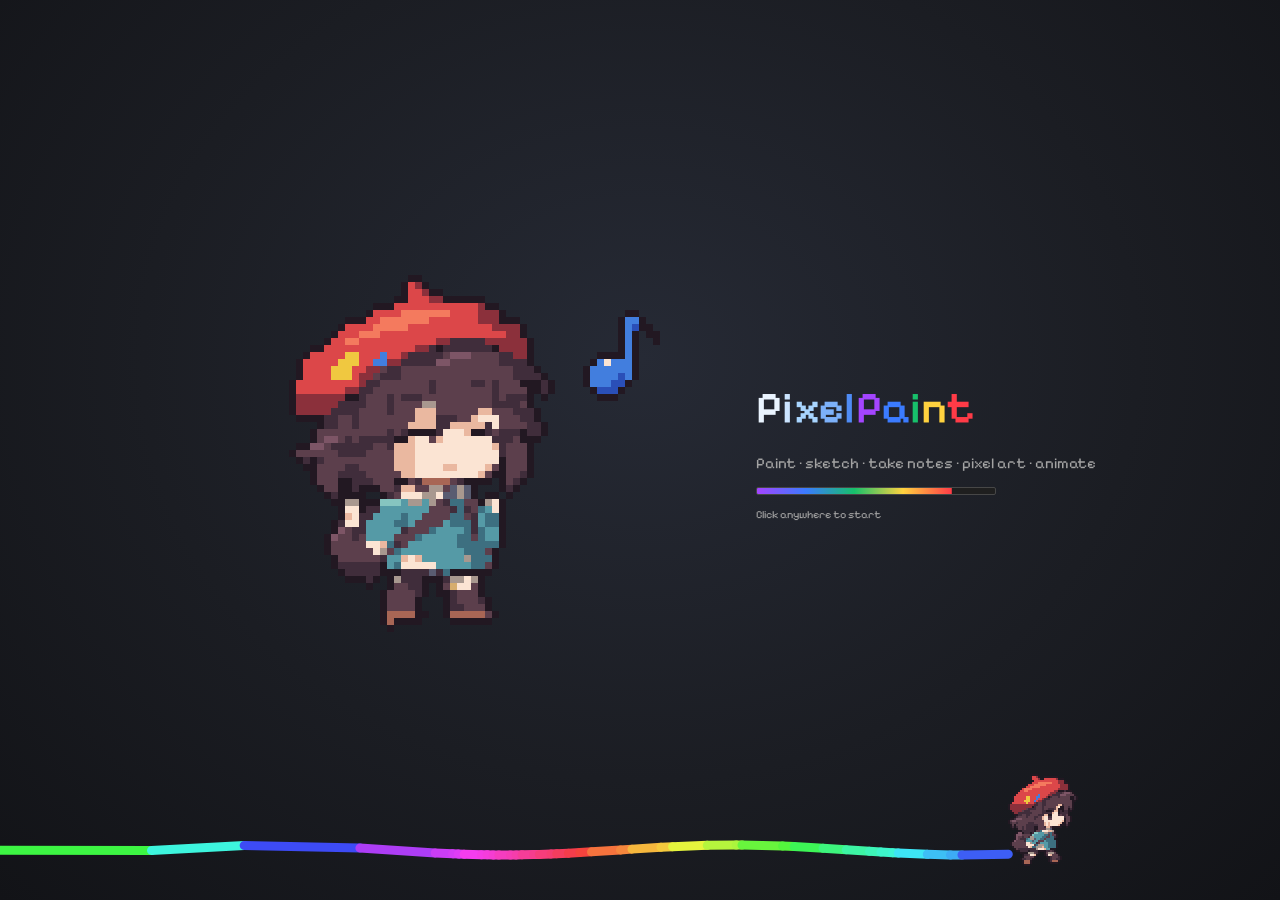
==== commit 9de1634d: "Sprite Studio into Draw, stage F: retire the separate editor - Removed js/pixel/editor.js (6.9k line" ====
--- a/index.html
+++ b/index.html
@@ -41,7 +41,6 @@
 </style>
 <link rel="stylesheet" href="css/fonts.css">
 <link rel="stylesheet" href="css/app.css">
-<link rel="stylesheet" href="css/pixel.css">
 <script>/* splash art pixel = 3 CSS px, rounded to whole device pixels (no mixels) */ document.documentElement.style.setProperty('--sp-p', Math.max(1, Math.round(3 * devicePixelRatio)) / devicePixelRatio + 'px');</script>
 <script type="module" src="js/main.js"></script>
 </head>
@@ -65,554 +64,6 @@
   </main>
   <section id="timeline" class="timeline"></section>
   <section id="notes" class="notes" hidden></section>
-  <section id="pixel" hidden>
-<div id="pxApp">
-  <!-- TOP BAR: brand + menu bar -->
-  <div class="topbar">
-    <div class="brand"><em>P</em><em>i</em><em>x</em><em>e</em><em>l</em><b><i>P</i><i>a</i><i>i</i><i>n</i><i>t</i></b></div>
-    <button id="menuHamburger" class="iconbtn" data-icon="menu" title="Menu"></button>
-    <div class="menubar" id="pxMenubar">
-      <div class="menu-item" data-menu="file"   data-icon="folder"  data-icon-size="15">File</div>
-      <div class="menu-item" data-menu="edit"   data-icon="undo"    data-icon-size="15">Edit</div>
-      <div class="menu-item" data-menu="sprite" data-icon="image"   data-icon-size="15">Sprite</div>
-      <div class="menu-item" data-menu="layer"  data-icon="copy"    data-icon-size="15">Layer</div>
-      <div class="menu-item" data-menu="frame"  data-icon="play"    data-icon-size="15">Frame</div>
-      <div class="menu-item" data-menu="tiles"  data-icon="grid"    data-icon-size="15">Tiles</div>
-      <div class="menu-item" data-menu="select" data-icon="select"  data-icon-size="15">Select</div>
-      <div class="menu-item" data-menu="view"   data-icon="visible" data-icon-size="15">View</div>
-      <div class="menu-item" data-menu="help"   data-icon="info"    data-icon-size="15">Help</div>
-    </div>
-    <!-- shared mode switch (wired by js/main.js) -->
-    <nav class="mode-switch" aria-label="Workspace"><a class="mode-btn" href="#" data-mode="paint" title="Draw workspace"><svg viewBox="0 0 24 24" width="15" height="15" fill="none" stroke="currentColor" stroke-width="1.8" stroke-linecap="round" stroke-linejoin="round"><path d="M18.4 2.6a2 2 0 0 1 3 3L11 16l-3-3z"/><path d="M7 14c-2 0-3.5 1.5-3.5 3.5 0 1-.5 2-1.5 2.5 1 .7 2.3 1 3.5 1C8 21 10 19 10 17z"/></svg><span>Draw</span></a><span class="mode-btn on" aria-current="page" data-mode="pixel"><svg viewBox="0 0 24 24" width="15" height="15" fill="none" stroke="currentColor" stroke-width="1.8" stroke-linecap="round" stroke-linejoin="round"><path d="M3 3h6v6H3zM9 9h6v6H9zM15 3h6v6h-6zM3 15h6v6H3zM15 15h6v6h-6z"/></svg><span>Sprite Studio</span></span><a class="mode-btn" href="#" data-mode="notes" title="Notes workspace"><svg viewBox="0 0 24 24" width="15" height="15" fill="none" stroke="currentColor" stroke-width="1.8" stroke-linecap="round" stroke-linejoin="round"><path d="M5 3h10l4 4v14H5z"/><path d="M15 3v4h4M8 12h8M8 16h5"/></svg><span>Notes</span></a></nav>
-    <div class="group">
-      <button id="undoBtn" class="iconbtn" data-icon="undo" title="Undo (Ctrl+Z)"></button>
-      <button id="redoBtn" class="iconbtn" data-icon="redo" title="Redo (Ctrl+Y)"></button>
-    </div>
-    <button id="sideDrawerBtn" class="iconbtn drawer-btn" data-icon="palette" title="Colors, palette &amp; layers"></button>
-    <input type="file" id="openInput" accept=".pxpaint,.json,application/json" style="display:none" />
-    <input type="file" id="sheetInput" accept="image/*" style="display:none" />
-    <input type="file" id="packInput" accept="image/*,.pxpaint,.json,application/json" multiple style="display:none" />
-  </div>
-
-  <!-- TAB BAR (shown only when more than one drawing is open) -->
-  <div class="tabbar" id="tabbar" style="display:none">
-    <div class="tabs" id="tabs"></div>
-    <button id="newTabBtn" class="tab-add iconbtn" data-icon="add" data-icon-size="16" title="New tab"></button>
-  </div>
-
-  <!-- ===================== MENU DROPDOWNS ===================== -->
-  <div id="menu-file" class="ctx-menu menu-dd" hidden>
-    <button data-cmd="new"    data-icon="new"      data-icon-size="16">New canvas…</button>
-    <div class="ctx-sep"></div>
-    <button data-cmd="open"   data-icon="folder"   data-icon-size="16">Open project…<span class="hk">Ctrl+O</span></button>
-    <button data-cmd="openrecent" data-icon="clock" data-icon-size="16">Open recent…<span class="hk">Ctrl+Shift+O</span></button>
-    <button data-cmd="importsheet" data-icon="image" data-icon-size="16">Import spritesheet…</button>
-    <button data-cmd="pack"   data-icon="grid"     data-icon-size="16">Pack files into a sheet…</button>
-    <button data-cmd="save"   data-icon="save"     data-icon-size="16">Save project<span class="hk">Ctrl+S</span></button>
-    <div class="ctx-sep"></div>
-    <button data-cmd="export" data-icon="download" data-icon-size="16">Export PNG…</button>
-    <button data-cmd="app:file.fromPixel" data-icon="image" data-icon-size="16">Send to Draw as a layer</button>
-    <button data-cmd="sheet"  data-icon="image"    data-icon-size="16">Export spritesheet…</button>
-    <button data-cmd="aseprite" data-icon="grid"   data-icon-size="16">Export .aseprite…</button>
-    <div class="ctx-sep"></div>
-    <button data-cmd="newtab"   data-icon="add"    data-icon-size="16">New tab</button>
-    <button data-cmd="rename" data-icon="pencil"   data-icon-size="16">Rename tab…</button>
-    <button data-cmd="closetab" data-icon="clear"  data-icon-size="16">Close tab</button>
-    <button id="installBtn" data-cmd="install" data-icon="download" data-icon-size="16" style="display:none">Install app</button>
-  </div>
-  <div id="menu-edit" class="ctx-menu menu-dd" hidden>
-    <button data-cmd="undo" data-icon="undo" data-icon-size="16">Undo<span class="hk">Ctrl+Z</span></button>
-    <button data-cmd="redo" data-icon="redo" data-icon-size="16">Redo<span class="hk">Ctrl+Y</span></button>
-    <div class="ctx-sep"></div>
-    <div class="ctx-sep"></div>
-    <button data-cmd="copysel" data-icon="copy"      data-icon-size="16">Copy selection<span class="hk">Ctrl+C</span></button>
-    <button data-cmd="cutsel"  data-icon="clear"     data-icon-size="16">Cut selection<span class="hk">Ctrl+X</span></button>
-    <button data-cmd="pastesel" data-icon="clipboard" data-icon-size="16">Paste<span class="hk">Ctrl+V</span></button>
-    <div class="ctx-sep"></div>
-    <button data-cmd="fliph" data-icon="swap" data-icon-size="16">Flip horizontal<span class="hk">Shift+H</span></button>
-    <button data-cmd="flipv" data-icon="swap" data-icon-size="16">Flip vertical<span class="hk">Shift+V</span></button>
-    <div class="ctx-sep"></div>
-    <button data-cmd="clearlayer" data-icon="clear" data-icon-size="16">Clear layer</button>
-  </div>
-  <div id="menu-sprite" class="ctx-menu menu-dd" hidden>
-    <button data-cmd="resize" data-icon="select" data-icon-size="16">Resize canvas…</button>
-    <button data-cmd="trim" data-icon="center" data-icon-size="16">Trim to the artwork</button>
-    <div class="ctx-sep"></div>
-    <button data-cmd="rotr" data-icon="rotR" data-icon-size="16">Rotate canvas 90° right</button>
-    <button data-cmd="rotl" data-icon="rotL" data-icon-size="16">Rotate canvas 90° left</button>
-    <button data-cmd="rot180" data-icon="redo" data-icon-size="16">Rotate canvas 180°</button>
-    <div class="ctx-sep"></div>
-    <button data-cmd="addimage" data-icon="image" data-icon-size="16">Add image…</button>
-    <button data-cmd="importsheet" data-icon="image" data-icon-size="16">Import spritesheet…</button>
-    <div class="ctx-sep"></div>
-    <button data-cmd="voxel3d" data-icon="grid" data-icon-size="16">Pseudo-3D…</button>
-    <button data-cmd="voxelstudio" data-icon="grid" data-icon-size="16">3D Voxel Studio…</button>
-    <div class="ctx-sep"></div>
-    <button data-cmd="export" data-icon="download" data-icon-size="16">Export PNG…</button>
-    <button data-cmd="sheet"  data-icon="image"    data-icon-size="16">Export spritesheet…</button>
-  </div>
-  <div id="menu-layer" class="ctx-menu menu-dd" hidden>
-    <button data-cmd="addlayer" data-icon="add"  data-icon-size="16">New layer</button>
-    <button data-cmd="duplayer" data-icon="copy" data-icon-size="16">Duplicate layer</button>
-    <button data-cmd="dellayer" data-icon="trash" data-icon-size="16">Delete layer</button>
-    <div class="ctx-sep"></div>
-    <button data-cmd="uplayer"   data-icon="up"   data-icon-size="16">Move up</button>
-    <button data-cmd="downlayer" data-icon="down" data-icon-size="16">Move down</button>
-    <div class="ctx-sep"></div>
-    <button data-cmd="mergedown" data-icon="down"  data-icon-size="16">Merge down</button>
-    <button data-cmd="flatten"   data-icon="image" data-icon-size="16">Flatten this frame</button>
-    <div class="ctx-sep"></div>
-    <button data-cmd="clearlayer" data-icon="clear" data-icon-size="16">Clear layer</button>
-  </div>
-  <div id="menu-frame" class="ctx-menu menu-dd" hidden>
-    <button data-cmd="addframe" data-icon="add"   data-icon-size="16">New frame</button>
-    <button data-cmd="addempty" data-icon="new"   data-icon-size="16">New empty frame</button>
-    <button data-cmd="delframe" data-icon="trash" data-icon-size="16">Delete frame</button>
-    <div class="ctx-sep"></div>
-    <button data-cmd="framerate" data-icon="clock" data-icon-size="16">Frame rate…</button>
-    <div class="ctx-sep"></div>
-    <button data-cmd="addgroup" data-icon="tag" data-icon-size="16">New frame group…</button>
-    <button data-cmd="addtag"   data-icon="tag" data-icon-size="16">Group existing frames…</button>
-    <div class="ctx-sep"></div>
-    <button data-cmd="reverse" data-icon="redo" data-icon-size="16">Reverse frames</button>
-    <div class="ctx-sep"></div>
-    <button data-cmd="play"   data-icon="play" data-icon-size="16">Play / stop<span class="hk">Space</span></button>
-    <button data-cmd="sheet"  data-icon="image" data-icon-size="16">Export spritesheet…</button>
-  </div>
-  <div id="menu-tiles" class="ctx-menu menu-dd" hidden>
-    <button data-cmd="tilesetup" data-icon="grid"   data-icon-size="16">Tilesheet setup…</button>
-    <button data-cmd="tiletool"  data-icon="region" data-icon-size="16">Tile tool<span class="hk">T</span></button>
-    <button data-cmd="pack"      data-icon="folder" data-icon-size="16">Pack files into a tilesheet…</button>
-    <div class="ctx-sep"></div>
-    <button data-cmd="tilerowup"    data-icon="up"    data-icon-size="16">Add a row above</button>
-    <button data-cmd="tilerowdown"  data-icon="down"  data-icon-size="16">Add a row below</button>
-    <button data-cmd="tilecolleft"  data-icon="left"  data-icon-size="16">Add a column left</button>
-    <button data-cmd="tilecolright" data-icon="right" data-icon-size="16">Add a column right</button>
-    <div class="ctx-sep"></div>
-    <button data-cmd="tilejoin"  data-icon="copy"   data-icon-size="16">Join the picked tiles<span class="hk">Shift+click</span></button>
-    <button data-cmd="tilesplit" data-icon="grid"   data-icon-size="16">Split this joined tile</button>
-    <button data-cmd="tileclip"  data-icon="region" data-icon-size="16">Tile clipping on / off</button>
-    <div class="ctx-sep"></div>
-    <button data-cmd="tilerename" data-icon="pencil" data-icon-size="16">Rename this tile…</button>
-    <button data-cmd="tileclear"  data-icon="clear"  data-icon-size="16">Clear this tile</button>
-    <button data-cmd="tiledelrow" data-icon="trash"  data-icon-size="16">Delete this row</button>
-    <button data-cmd="tiledelcol" data-icon="trash"  data-icon-size="16">Delete this column</button>
-    <div class="ctx-sep"></div>
-    <button data-cmd="exporttiles" data-icon="download" data-icon-size="16">Export tiles…</button>
-    <button data-cmd="tilesoff"    data-icon="clear"    data-icon-size="16">Turn off the tile grid</button>
-  </div>
-  <div id="menu-select" class="ctx-menu menu-dd" hidden>
-    <button data-cmd="selectall" data-icon="select" data-icon-size="16">Select all<span class="hk">Ctrl+A</span></button>
-    <button data-cmd="deselect"  data-icon="clear"  data-icon-size="16">Deselect<span class="hk">Ctrl+D</span></button>
-    <div class="ctx-sep"></div>
-    <button data-cmd="transform" data-icon="select" data-icon-size="16">Resize / rotate the selection<span class="hk">Ctrl+T</span></button>
-    <div class="ctx-sep"></div>
-    <button data-cmd="wandtool" data-icon="wand" data-icon-size="16">Magic wand tool</button>
-    <button data-cmd="snap" data-icon="palette" data-icon-size="16">Snap to palette</button>
-  </div>
-  <div id="menu-view" class="ctx-menu menu-dd has-checks" hidden>
-    <div class="dd-zoom">
-      <button id="zoomOut" data-icon="minus" data-icon-size="16" title="Zoom out (-)"></button>
-      <span id="zoomReadout">1600%</span>
-      <button id="zoomIn" data-icon="add" data-icon-size="16" title="Zoom in (+)"></button>
-    </div>
-    <button id="zoomFit" data-cmd="fit" data-icon="center" data-icon-size="16">Fit to window</button>
-    <div class="ctx-sep"></div>
-    <label class="chk"><input type="checkbox" id="gridToggle" checked /><span class="mi" data-icon="grid" data-icon-size="15"></span>Grid<span class="hk">G</span></label>
-    <label class="chk"><input type="checkbox" id="centerToggle" checked /><span class="mi" data-icon="center" data-icon-size="15"></span>Center guide</label>
-    <label class="chk"><input type="checkbox" id="onionToggle" /><span class="mi" data-icon="copy" data-icon-size="15"></span>Onion skin<span class="hk">F3</span></label>
-    <label class="chk" id="onionTintRow" style="display:none"><input type="checkbox" id="onionTintToggle" checked /><span class="mi" data-icon="swap" data-icon-size="15"></span>Onion red/blue tint</label>
-    <label class="chk" id="tileGridRow"><input type="checkbox" id="tileGridToggle" checked /><span class="mi" data-icon="grid" data-icon-size="15"></span>Tile grid</label>
-    <label class="chk"><input type="checkbox" id="regionToggleMenu" /><span class="mi" data-icon="region" data-icon-size="15"></span>Sub-canvas</label>
-    <button data-cmd="delregion" data-icon="trash" data-icon-size="16">Remove sub-canvas<span class="hk">Del</span></button>
-    <div class="ctx-sep"></div>
-    <!-- desktop: any dock can be folded away so the canvas gets the window. On mobile these
-         panels are already tabs, so the toggles are hidden there. -->
-    <div class="dd-docks">
-      <label class="chk"><input type="checkbox" id="dockTools" checked /><span class="mi" data-icon="pencil" data-icon-size="15"></span>Tools panel</label>
-      <label class="chk"><input type="checkbox" id="dockSide" checked /><span class="mi" data-icon="palette" data-icon-size="15"></span>Color &amp; layers panel</label>
-      <label class="chk"><input type="checkbox" id="dockAnim" checked /><span class="mi" data-icon="play" data-icon-size="15"></span>Animation panel</label>
-    </div>
-  </div>
-  <div id="menu-help" class="ctx-menu menu-dd" hidden>
-    <button data-cmd="shortcuts" data-icon="info" data-icon-size="16">Help &amp; shortcuts<span class="hk">?</span></button>
-    <button data-cmd="contact" data-icon="mail" data-icon-size="16">Contact, suggestions &amp; bugs…</button>
-    <button data-cmd="about" data-icon="info" data-icon-size="16">About PixelPaint<span class="hk" id="menuVersion"></span></button>
-    <div class="ctx-sep"></div>
-    <button data-cmd="app:help.guide" data-icon="info" data-icon-size="16">Getting started</button>
-    <button data-cmd="app:view.theme" data-icon="moon" data-icon-size="16">Theme: Dark (click for the next)</button>
-    <button data-cmd="app:help.notes" data-icon="info" data-icon-size="16">Release notes</button>
-    <button data-cmd="app:help.update" data-icon="download" data-icon-size="16">Check for updates…</button>
-    <button data-cmd="app:help.reload" data-icon="rotR" data-icon-size="16">Reload app</button>
-  </div>
-
-  <!-- mobile: hamburger opens a simple stacked menu list. Icons here only — the desktop menu
-       bar stays plain text, the way a menu bar is expected to look. -->
-  <div id="menuSheet" hidden>
-    <div class="menu-item" data-menu="file"   data-icon="folder"  data-icon-size="17">File</div>
-    <div class="menu-item" data-menu="edit"   data-icon="undo"    data-icon-size="17">Edit</div>
-    <div class="menu-item" data-menu="sprite" data-icon="image"   data-icon-size="17">Sprite</div>
-    <div class="menu-item" data-menu="layer"  data-icon="copy"    data-icon-size="17">Layer</div>
-    <div class="menu-item" data-menu="frame"  data-icon="play"    data-icon-size="17">Frame</div>
-    <div class="menu-item" data-menu="tiles"  data-icon="grid"    data-icon-size="17">Tiles</div>
-    <div class="menu-item" data-menu="select" data-icon="select"  data-icon-size="17">Select</div>
-    <div class="menu-item" data-menu="view"   data-icon="visible" data-icon-size="17">View</div>
-    <div class="menu-item" data-menu="help"   data-icon="info"    data-icon-size="17">Help</div>
-  </div>
-
-  <!-- MAIN -->
-  <div class="main">
-    <!-- TOOLS -->
-    <div class="tools" id="toolPanel">
-      <div class="toolhead" data-icon="pencil" data-icon-size="12">Tools</div>
-      <div class="toolgrid">
-        <button class="tool" data-tool="pencil"     data-icon="pencil"  title="Pencil (B)"></button>
-        <button class="tool" data-tool="brush"      data-icon="brush"   title="Brush - smooth, pressure-sensitive (P)"></button>
-        <button class="tool" data-tool="eraser"     data-icon="eraser"  title="Eraser (E)"></button>
-        <button class="tool" data-tool="bucket"     data-icon="fill"    title="Fill (F)"></button>
-        <button class="tool" data-tool="eyedropper" data-icon="pick"    title="Pick color (I)"></button>
-        <button class="tool" data-tool="line"       data-icon="line"    title="Line (L)"></button>
-        <button class="tool" data-tool="rect"       data-icon="rect"    title="Rectangle (R)"></button>
-        <button class="tool" data-tool="ellipse"    data-icon="ellipse" title="Ellipse (C)"></button>
-        <button class="tool" data-tool="select"     data-icon="select"  title="Rectangle select (M)"></button>
-        <button class="tool" data-tool="wand"       data-icon="wand"    title="Magic wand — select by color (W)"></button>
-        <button class="tool" data-tool="region"     data-icon="region"  title="Sub-canvas — drag a draw area (D)"></button>
-        <button class="tool" data-tool="tile"       data-icon="grid"    title="Tiles — pick a tile, then + to add rows and columns (T)"></button>
-      </div>
-
-      <div class="brush-sec">
-        <div class="toolhead" data-icon="brush" data-icon-size="13">Brush</div>
-        <div class="brushbtns">
-          <button id="brushDown" class="iconbtn" title="Smaller brush ([)">−</button>
-          <span id="brushReadout">1 px</span>
-          <button id="brushUp" class="iconbtn" title="Bigger brush (])">+</button>
-        </div>
-      </div>
-
-      <!-- contextual options for the active tool -->
-      <div id="toolOpts">
-        <div class="opt-brush">
-          <div class="toolhead" data-icon="brush" data-icon-size="12">Brush</div>
-          <label class="opt-range" title="How much paint each dab lays down. Overlapping dabs build up.">Flow <input type="range" id="brushFlow" min="5" max="100" value="100" /></label>
-          <label class="opt-range" title="Steadies the line by trailing the pen. Higher = smoother, laggier.">Smoothing <input type="range" id="brushSmooth" min="0" max="90" value="30" /></label>
-          <label class="chk"><input type="checkbox" id="pressureSize" checked /> Pressure: size</label>
-          <label class="chk"><input type="checkbox" id="pressureFlow" /> Pressure: flow</label>
-        </div>
-        <div class="opt-shape">
-          <div class="toolhead" data-icon="rect" data-icon-size="12">Shape</div>
-          <label class="chk" title="Solid: paint every pixel inside the shape. Off: draw only the 1px outline."><input type="checkbox" id="fillShape" /> Solid fill</label>
-          <div class="opt-hint">Off = outline only.</div>
-        </div>
-        <div class="opt-wand">
-          <div class="toolhead" data-icon="wand" data-icon-size="12">Wand</div>
-          <div class="brushbtns">
-            <span style="color:var(--muted)">Tol</span>
-            <input type="number" id="wandTol" min="0" max="255" value="32" style="flex:1; min-width:0; width:auto" title="Color tolerance: 0 = exact match, higher = looser" />
-          </div>
-          <label class="chk" style="margin-top:8px"><input type="checkbox" id="wandContig" checked /> Contiguous</label>
-        </div>
-        <div class="opt-region">
-          <div class="toolhead" data-icon="region" data-icon-size="12">Sub-canvas</div>
-          <button id="regionCreate2" style="width:100%" data-icon="region" data-icon-size="15">Draw area</button>
-        </div>
-      </div>
-
-      <input type="file" id="imgInput" accept="image/*" hidden />
-      <!-- the tips that used to sit here as permanent small print now live in the help sheet -->
-      <div id="pyxlSpot"></div>
-      <button id="helpBtn" class="helpbtn" data-icon="info" data-icon-size="15"
-              title="Shortcuts, mouse and touch gestures (?)"><span class="btxt">Help</span></button>
-    </div>
-
-    <!-- CANVAS AREA (rulers + stage) -->
-    <div class="canvasarea">
-      <div class="ruler-corner"></div>
-      <canvas id="rulerTop"></canvas>
-      <canvas id="rulerLeft"></canvas>
-      <div class="stage" id="pxStage">
-        <div class="canvas-wrap" id="wrap">
-          <canvas id="pxView"></canvas>
-        </div>
-        <canvas id="placeOverlay" hidden></canvas>
-        <div class="place-bar" id="placeBar" hidden>
-          <span class="info"><span data-icon="image" data-icon-size="15"></span><span id="placeSize">—</span></span>
-          <button id="placeActual" title="Actual size (1:1)">1:1</button>
-          <button id="placeFit" title="Fit to canvas">Fit</button>
-          <button id="placeRotL" class="iconbtn" data-icon="rotL" data-icon-size="17" title="Rotate 90° left"></button>
-          <button id="placeRotR" class="iconbtn" data-icon="rotR" data-icon-size="17" title="Rotate 90° right"></button>
-          <button id="placeSnapBtn" data-icon="grid" data-icon-size="15" title="Snap to whole pixels while dragging — hold Shift for the other behaviour, or nudge with the arrow keys">Snap</button>
-          <button id="placeCommit" class="primary" data-icon="check" title="Place image (Enter)">Place</button>
-          <button id="placeCancel" data-icon="clear" title="Cancel / right-click for more (Esc)">Cancel</button>
-        </div>
-      </div>
-    </div>
-
-    <!-- SIDE -->
-    <div class="side" id="sidePanel">
-      <!-- mobile only: switches the panel between Color, Layers and the animation timeline.
-           Stays pinned while the panel body scrolls under it. -->
-      <div class="panel-tabs" id="panelTabs" role="tablist">
-        <button class="ptab" data-ptab="color"  data-icon="palette" data-icon-size="15" title="Color &amp; palette">Color</button>
-        <button class="ptab" data-ptab="anim"   data-icon="play"    data-icon-size="15" title="Frames &amp; layers">Anim</button>
-        <button class="ptab" data-ptab="tiles"  data-icon="grid"    data-icon-size="15" title="Tilesheet grid" hidden>Tiles</button>
-      </div>
-      <div class="mobile-cols">
-      <div class="section collapsible" id="colorSection">
-        <h3 class="sec-h" data-sec="colorSection"><span class="chev" data-icon="chevDown" data-icon-size="14"></span><span data-icon="palette" data-icon-size="14"></span>Color</h3>
-        <div class="sec-body">
-          <div class="colorrow">
-            <div class="dualswatch">
-              <div class="sw" id="secondarySwatch" title="Background — right-click a palette color, or right-drag on the canvas"></div>
-              <div class="sw" id="primarySwatch" title="Foreground — left-click a palette color, or left-drag on the canvas"></div>
-              <button class="swap" id="swapColors" data-icon="swap" data-icon-size="14" title="Swap foreground / background (X)"></button>
-            </div>
-            <div class="col">
-              <div class="hexrow">
-                <input type="text" id="hexInput" value="#000000" spellcheck="false" />
-                <button id="cpEyedrop" class="iconbtn" data-icon="pick" data-icon-size="16" title="Pick a color from anywhere on screen"></button>
-              </div>
-            </div>
-          </div>
-          <!-- Aseprite-style inline colour picker: SV field, hue bar and RGB, always visible -->
-          <div class="cp-sv" id="cpSV"><div class="cp-dot" id="cpSVDot"></div></div>
-          <div class="cp-hue" id="cpHue"><div class="cp-dot" id="cpHueDot"></div></div>
-          <div class="cp-rgb">
-            <label>R<input type="number" id="cpR" min="0" max="255" /></label>
-            <label>G<input type="number" id="cpG" min="0" max="255" /></label>
-            <label>B<input type="number" id="cpB" min="0" max="255" /></label>
-          </div>
-          <div class="recents" id="recents"></div>
-          <select id="paletteSelect" style="width:100%; margin-top:10px"></select>
-          <div class="palette" id="paletteGrid"></div>
-          <div class="pal-resize" id="palResize" title="Drag to resize the palette"><span class="grip"></span></div>
-          <button id="palAddColor" data-icon="add" data-icon-size="15" style="width:100%; margin-top:8px;" title="Add the current foreground color to this palette">Add current color</button>
-          <div class="btnrow" id="palTools" style="margin-top:7px">
-            <button id="palNew"    data-icon="palette"  data-icon-size="15" title="New empty palette…"></button>
-            <button id="palDup"    data-icon="copy"     data-icon-size="15" title="Duplicate this palette so you can edit it"></button>
-            <button id="palRename" data-icon="pencil"   data-icon-size="15" title="Rename this palette"></button>
-            <button id="palImport" data-icon="folder"   data-icon-size="15" title="Import a palette (.hex .txt .gpl .json)"></button>
-            <button id="palExport" data-icon="download" data-icon-size="15" title="Export this palette as a .hex list"></button>
-            <button id="palDel"    data-icon="trash"    data-icon-size="15" title="Delete this palette"></button>
-          </div>
-          <button id="applyPaletteBtn" data-icon="palette" style="width:100%; margin-top:8px;" title="Remap the active layer (or the current selection) to the nearest colors in this palette">Snap to this palette</button>
-          <input type="file" id="palFileInput" accept=".hex,.txt,.gpl,.json,.pal,text/plain" hidden />
-        </div>
-      </div>
-
-      <!-- Layers moved into the timeline grid (rows = layers), with their toolbar in the grid's
-           top-left corner — the side panel keeps only colour & palette. -->
-      </div>
-
-      <!-- Tilesheet grid (shown when the drawing has a grid, or the Tile tool is picked) -->
-      <div class="section collapsible" id="sheetSection" style="display:none">
-        <h3 class="sec-h" data-sec="sheetSection"><span class="chev" data-icon="chevDown" data-icon-size="14"></span><span data-icon="grid" data-icon-size="14"></span>Tilesheet</h3>
-        <div class="sec-body">
-        <div id="sheetNone">
-          <button id="tsCreate" data-icon="grid" style="width:100%">Set up a tilesheet…</button>
-          <div class="hint" style="padding:7px 0 0; margin:0">Cuts this canvas into a grid of named tiles — rows and columns, each with its own size. Pick a tile and the four <b>+</b> buttons around it add a row above or below, or a column left or right.</div>
-        </div>
-        <div id="sheetCtl" style="display:none">
-          <div class="ts-sum" id="tsSummary"></div>
-          <div class="ts-pick"><span data-icon="region" data-icon-size="13"></span><span id="tsSel">No tile picked</span></div>
-          <div class="rg-row"><span class="rg-lbl">Name</span>
-            <input type="text" id="tsName" spellcheck="false" data-needsel style="flex:1; min-width:0" title="Name this tile — it becomes the file name when you export tiles separately" /></div>
-          <div class="rg-row"><span class="rg-lbl">Size</span>
-            <input type="number" id="tsTileW" min="1" max="512" data-needsel title="Width of this tile's column" /><span class="rg-x">×</span>
-            <input type="number" id="tsTileH" min="1" max="512" data-needsel title="Height of this tile's row" />
-            <span style="color:var(--muted); font-size:11px">this row / column</span></div>
-          <!-- the four inserts, laid out the way they act -->
-          <div class="ts-pad">
-            <button class="ts-up"    data-cmd="tilerowup"    data-icon="up"    data-icon-size="15" data-needsel title="Add a row above this tile">Row</button>
-            <button class="ts-left"  data-cmd="tilecolleft"  data-icon="left"  data-icon-size="15" data-needsel title="Add a column to the left">Col</button>
-            <button class="ts-right" data-cmd="tilecolright" data-icon="right" data-icon-size="15" data-needsel title="Add a column to the right">Col</button>
-            <button class="ts-down"  data-cmd="tilerowdown"  data-icon="down"  data-icon-size="15" data-needsel title="Add a row below this tile">Row</button>
-          </div>
-          <div class="btnrow" style="margin-top:8px">
-            <button data-cmd="tilerename" data-icon="pencil" data-icon-size="15" data-needsel title="Rename this tile"></button>
-            <button data-cmd="tileclear"  data-icon="clear"  data-icon-size="15" data-needsel title="Clear this tile on the active layer"></button>
-            <button data-cmd="tiledelrow" data-icon="trash"  data-icon-size="15" data-needsel class="danger" title="Delete the row this tile is in"><span class="ts-lb">Row</span></button>
-            <button data-cmd="tiledelcol" data-icon="trash"  data-icon-size="15" data-needsel class="danger" title="Delete the column this tile is in"><span class="ts-lb">Col</span></button>
-          </div>
-          <!-- one bigger tile out of several cells: pick a corner, Shift-click the far one, Join -->
-          <div class="btnrow" style="margin-top:7px">
-            <button id="tsJoin"  data-cmd="tilejoin"  data-icon="copy" data-icon-size="15" title="Make the picked cells act as one larger tile — one sub-canvas, one name, one file on export"><span class="ts-lb">Join</span></button>
-            <button id="tsSplit" data-cmd="tilesplit" data-icon="grid" data-icon-size="15" title="Break a joined tile back into its cells"><span class="ts-lb">Split</span></button>
-          </div>
-          <div class="hint" style="padding:6px 0 0; margin:0">Shift-click a second tile to pick a block, then <b>Join</b> — a 32×32 tile on a 16×16 grid.</div>
-          <div class="rg-row" style="margin-top:9px"><span class="rg-lbl">Gaps</span>
-            <input type="number" id="tsGapIn" min="0" max="64" title="Spacing between tiles" />
-            <span class="rg-x">/</span>
-            <input type="number" id="tsPadIn" min="0" max="64" title="Margin around the whole sheet" />
-            <span style="color:var(--muted); font-size:11px">between / around</span></div>
-          <label class="chk" style="margin-top:2px" title="On by default for a tilesheet: a stroke is fenced into the tile it starts in, so neighbours can't be damaged. Click into any tile to work on it."><input type="checkbox" id="tsClip" /><span data-icon="region" data-icon-size="14"></span> Each tile is its own sub-canvas</label>
-          <div class="btnrow" style="margin-top:9px">
-            <button data-cmd="tilesetup"   data-icon="grid"     data-icon-size="15" title="Grid size, tile size and spacing">Setup</button>
-            <button data-cmd="exporttiles" data-icon="download" data-icon-size="15" title="Export the sheet, or one PNG per tile">Export</button>
-          </div>
-          <button data-cmd="tilesoff" data-icon="clear" data-icon-size="15" style="width:100%; margin-top:7px" title="Keep the artwork, drop the grid">Turn off the tile grid</button>
-        </div>
-        </div>
-      </div>
-
-      <!-- Sub-canvas controls (shown when the Region tool is active) -->
-      <div class="section collapsible" id="regionSection" style="display:none">
-        <h3 class="sec-h" data-sec="regionSection"><span class="chev" data-icon="chevDown" data-icon-size="14"></span><span data-icon="region" data-icon-size="14"></span>Sub-canvas</h3>
-        <div class="sec-body">
-        <div id="regionNone">
-          <button id="regionCreate" data-icon="region" style="width:100%">Create draw area</button>
-          <div class="hint" style="padding:7px 0 0; margin:0">A box you can draw inside but not outside. Create one, set its size, then Lock it. Or use the Region tool (D) to drag it on the canvas. Remove it any time with the <b>✕</b> on its top-right corner.</div>
-        </div>
-        <div id="regionCtl" style="display:none">
-          <div class="rg-row"><span class="rg-lbl">Size</span>
-            <input type="number" id="rgW" min="1" max="512" /><span class="rg-x">×</span><input type="number" id="rgH" min="1" max="512" /></div>
-          <div class="rg-row"><span class="rg-lbl">Pos</span>
-            <input type="number" id="rgX" min="0" /><span class="rg-x">,</span><input type="number" id="rgY" min="0" /></div>
-          <div class="rg-row" style="gap:8px; margin-top:2px">
-            <label class="chk"><input type="checkbox" id="rgLock" /><span data-icon="lock" data-icon-size="14"></span> Lock</label>
-            <button id="rgCenter">Center</button>
-            <button id="rgRemove" class="danger" title="Delete the sub-canvas and draw on the whole canvas again (Del)">Remove</button>
-          </div>
-          <div class="hint" style="padding:7px 0 0; margin:0">Tap the <b>✕</b> on its top-right corner to remove it. <b>Del</b> and View ▸ Remove sub-canvas work too.</div>
-        </div>
-        </div>
-      </div>
-    </div>
-  </div>
-
-  <!-- TIMELINE (frames, playback, tags) -->
-  <div class="timeline" id="pxTimeline">
-    <div class="tl-bar">
-      <button id="tlCollapseBtn" class="iconbtn" title="Collapse / expand the animation panel"></button>
-      <span id="tlSummary" title="Expand the animation panel">Animation</span>
-      <span class="tl-transport">
-        <button id="firstFrameBtn" class="iconbtn" data-icon="first" data-icon-size="16" title="First frame (Home)"></button>
-        <button id="prevFrameBtn"  class="iconbtn" data-icon="left"  data-icon-size="16" title="Previous frame (←)"></button>
-        <button id="playBtn" class="iconbtn" title="Play / stop (Space)"></button>
-        <button id="nextFrameBtn"  class="iconbtn" data-icon="right" data-icon-size="16" title="Next frame (→)"></button>
-        <button id="lastFrameBtn"  class="iconbtn" data-icon="last"  data-icon-size="16" title="Last frame (End)"></button>
-      </span>
-      <label class="chk"><input type="checkbox" id="loopToggle" checked /> Loop</label>
-      <span class="tl-field"><span class="lbl">Frame</span><input type="number" id="frameDur" min="10" max="5000" value="120" title="Duration of this frame (right-click a frame ▸ Frame rate to set them all)" /><span class="muted">ms</span></span>
-      <button id="fpsBtn" data-icon="clock" data-icon-size="15" title="Set the frame rate for every frame (FPS)">FPS…</button>
-      <span class="vsep"></span>
-      <span class="tl-field"><span class="lbl">Opacity</span><input type="range" id="opacitySlider" min="0" max="100" value="100" title="Opacity of the active layer" style="width:88px" /><span id="opacityVal" class="muted">100</span></span>
-      <span class="vsep"></span>
-      <button id="addGroupBtn" data-icon="tag" data-icon-size="15" title="Add a group of frames (idle, walk, jump…) you can play and export on its own">Group</button>
-      <span class="tl-grow"></span>
-      <button id="addFrameBtn" data-icon="add" data-icon-size="16" title="New frame (copies the current one)">Frame</button>
-    </div>
-    <!-- one tab per frame group; the selected tab is what the strip shows and what Play plays -->
-    <div class="tl-tabs" id="tlTabs" hidden></div>
-    <div class="tl-frames" id="tlFrames"></div>
-  </div>
-
-  <!-- STATUS -->
-  <div class="statusbar">
-    <span id="layerInfo">Layer: —</span>
-    <span id="cursorInfo">—</span>
-    <span id="selInfo" style="color:var(--accent)"></span>
-    <span class="sp"></span>
-    <span class="sb-btn" id="docInfo" title="Canvas size — click to resize or trim">32 × 32</span>
-    <span class="sb-btn" id="zoomStat" title="Zoom to fit"><span data-icon="wand" data-icon-size="14"></span><span id="zoomStatVal">600%</span></span>
-    <span class="sb-btn" id="toolStat"><span data-icon="pencil" data-icon-size="14"></span><span id="toolInfo">Pencil</span></span>
-  </div>
-</div>
-
-<!-- dimmer behind the mobile popout drawers -->
-<div id="panelBackdrop" class="panel-backdrop"></div>
-
-<!-- themed modal (confirm / prompt / alert) -->
-<div id="modalRoot" class="modal-root" hidden>
-  <div class="modal-backdrop" id="modalBackdrop"></div>
-  <div class="modal-card" role="dialog" aria-modal="true">
-    <h3 id="modalTitle"></h3>
-    <p id="modalMsg"></p>
-    <div id="modalBody"></div>
-    <input type="text" id="modalInput" spellcheck="false" />
-    <div class="modal-actions">
-      <button id="modalCancel">Cancel</button>
-      <button id="modalOk" class="primary">OK</button>
-    </div>
-  </div>
-</div>
-<!-- themed transient toasts -->
-<div id="toastRoot" class="toast-root"></div>
-
-<!-- themed color picker (in-app, so it matches the rest of the UI) -->
-<!-- (the colour picker is now docked inline in the Color panel) -->
-
-<!-- right-click menu for a pasted/dropped image -->
-<div id="ctxMenu" class="ctx-menu" hidden>
-  <button data-action="actual">Actual size (1:1)</button>
-  <button data-action="fit">Fit to canvas</button>
-  <button data-action="fill">Fill canvas</button>
-  <button data-action="center">Center</button>
-  <div class="ctx-sep"></div>
-  <button data-action="flipH">Flip horizontal</button>
-  <button data-action="flipV">Flip vertical</button>
-  <div class="ctx-sep"></div>
-  <button data-action="rotL">Rotate 90° left</button>
-  <button data-action="rotR">Rotate 90° right</button>
-  <button data-action="rotAny">Rotate by an angle…</button>
-  <div class="ctx-sep"></div>
-  <button data-action="place">Place</button>
-  <button data-action="cancel">Cancel</button>
-</div>
-
-<!-- right-click / long-press menu for a frame in the timeline -->
-<div id="frameMenu" class="ctx-menu" hidden>
-  <button data-action="newframe" data-icon="add"   data-icon-size="16">New frame</button>
-  <button data-action="newempty" data-icon="new"   data-icon-size="16">New empty frame</button>
-  <button data-action="dup"   data-icon="copy"      data-icon-size="16">Duplicate frame</button>
-  <div class="ctx-sep"></div>
-  <button data-action="copy"  data-icon="copy"      data-icon-size="16">Copy frame</button>
-  <button data-action="paste" data-icon="clipboard" data-icon-size="16">Paste frame after</button>
-  <div class="ctx-sep"></div>
-  <button data-action="left"  data-icon="left"  data-icon-size="16">Move left<span class="hk">⇧←</span></button>
-  <button data-action="right" data-icon="right" data-icon-size="16">Move right<span class="hk">⇧→</span></button>
-  <button data-action="reverse" data-icon="redo" data-icon-size="16">Reverse frames</button>
-  <div class="ctx-sep"></div>
-  <button data-action="tag"  data-icon="tag"   data-icon-size="16">New tag…</button>
-  <button data-action="fps"  data-icon="clock" data-icon-size="16">Frame rate (all)…</button>
-  <button data-action="dur"  data-icon="clock" data-icon-size="16">This frame's duration…</button>
-  <div class="ctx-sep"></div>
-  <button data-action="del"   data-icon="trash" data-icon-size="16">Delete frame</button>
-</div>
-
-<!-- right-click menu for a layer row in the timeline grid -->
-<div id="layerMenu" class="ctx-menu" hidden>
-  <button data-action="add"  data-icon="add"  data-icon-size="16">New layer</button>
-  <button data-action="dup"  data-icon="copy" data-icon-size="16">Duplicate layer</button>
-  <div class="ctx-sep"></div>
-  <button data-action="up"   data-icon="up"   data-icon-size="16">Move up</button>
-  <button data-action="down" data-icon="down" data-icon-size="16">Move down</button>
-  <button data-action="merge" data-icon="down" data-icon-size="16">Merge down</button>
-  <button data-action="flatten" data-icon="image" data-icon-size="16">Flatten all</button>
-  <div class="ctx-sep"></div>
-  <button data-action="rename" data-icon="pencil"  data-icon-size="16">Rename…</button>
-  <button data-action="visible" data-icon="visible" data-icon-size="16">Show / hide</button>
-  <button data-action="lock" data-icon="lock" data-icon-size="16">Lock / unlock</button>
-  <button data-action="clear" data-icon="clear" data-icon-size="16">Clear layer</button>
-  <div class="ctx-sep"></div>
-  <button data-action="del"  data-icon="trash" data-icon-size="16">Delete layer</button>
-</div>
-
-<!-- right-click menu for a selection -->
-<div id="selMenu" class="ctx-menu" hidden>
-  <button data-action="transform">Resize / rotate…</button>
-  <div class="ctx-sep"></div>
-  <button data-action="copy">Copy</button>
-  <button data-action="cut">Cut</button>
-  <div class="ctx-sep"></div>
-  <button data-action="fill">Fill with foreground</button>
-  <button data-action="snap">Snap to palette</button>
-  <button data-action="clear">Clear (delete)</button>
-  <div class="ctx-sep"></div>
-  <button data-action="selectall">Select all</button>
-  <button data-action="deselect">Deselect</button>
-</div>
-  </section>
-  <div class="mascot-slot pixel-pyxl" id="pixelSlot" hidden></div>
   <footer class="statusbar" id="statusbar"></footer>
 </div>
 </body>
--- a/css/app.css
+++ b/css/app.css
@@ -953,8 +953,6 @@
 
 /* ---------- Pixel mode (styles in css/pixel.css): it covers our chrome with its own, and Pyxl
    floats over the spot it keeps free in its tool rail ---------- */
-.pixel-pyxl { position: fixed; z-index: 71; pointer-events: none; }
-.pixel-pyxl .mascot { pointer-events: auto; width: 92px; height: 76px; }
 
 /* ---------- touch screens: bigger targets, menus that fit and scroll ---------- */
 @media (pointer: coarse) {
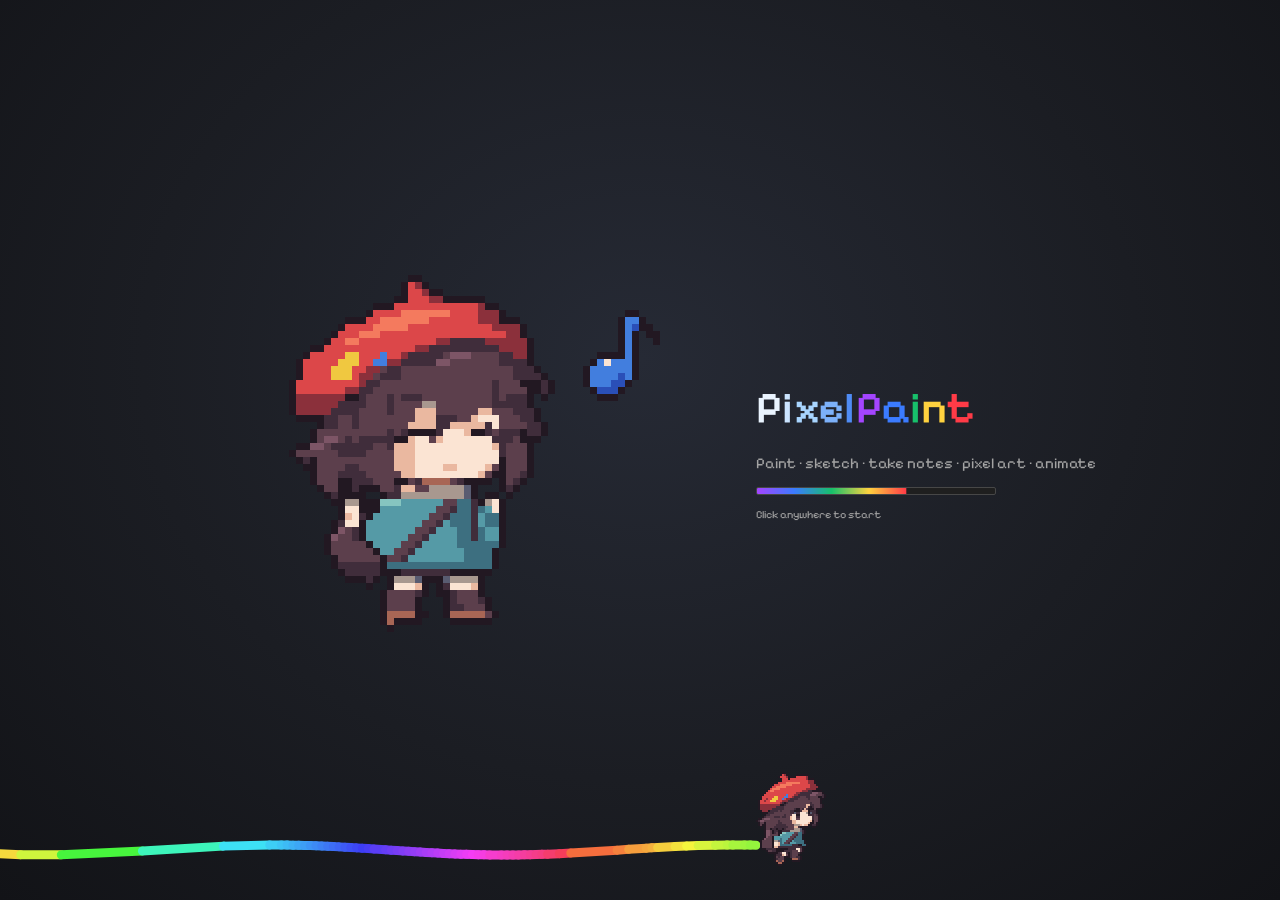
==== commit 78fb806e: "New app and browser-tab icon: Pyxl's head in her red beret Co-Authored-By: Claude Opus 5.5 <noreply@" ====
--- a/index.html
+++ b/index.html
@@ -16,9 +16,9 @@
 <meta name="mobile-web-app-capable" content="yes">
 <meta name="apple-mobile-web-app-capable" content="yes">
 <meta name="apple-mobile-web-app-title" content="PixelPaint">
-<link rel="icon" href="icons/favicon.svg?v=8" type="image/svg+xml">
-<link rel="icon" href="icons/icon-32.png?v=8" sizes="32x32" type="image/png">
-<link rel="apple-touch-icon" href="icons/apple-touch-icon.png?v=8">
+<link rel="icon" href="icons/icon-192.png?v=9" sizes="192x192" type="image/png">
+<link rel="icon" href="icons/icon-32.png?v=9" sizes="32x32" type="image/png">
+<link rel="apple-touch-icon" href="icons/apple-touch-icon.png?v=9">
 <link rel="manifest" href="manifest.webmanifest">
 <style>
 /* Boot / update splash: inline so it's the very first thing painted, and it stays until the app
--- a/css/app.css
+++ b/css/app.css
@@ -1191,6 +1191,20 @@
 .st-rot:not(.turned) { color: var(--muted); }
 .statusbar [hidden] { display: none !important; }
 .st-px { height: 16px; padding: 0 6px; border: 1px solid color-mix(in srgb, var(--accent) 55%, transparent); border-radius: 3px; background: color-mix(in srgb, var(--accent) 16%, transparent); color: var(--text); font: inherit; font-size: 10.5px; letter-spacing: .4px; text-transform: uppercase; cursor: pointer; }
+.st-rec { display: inline-flex; align-items: center; gap: 5px; height: 16px; padding: 0 6px; border: 1px solid color-mix(in srgb, #e5484d 60%, transparent); border-radius: 3px; background: color-mix(in srgb, #e5484d 14%, transparent); color: var(--text); font: inherit; font-size: 10.5px; letter-spacing: .4px; text-transform: uppercase; cursor: pointer; }
+.st-rec[hidden] { display: none; }
+.st-rec i { width: 7px; height: 7px; border-radius: 50%; background: #e5484d; animation: st-rec 1.6s ease-in-out infinite; }
+@keyframes st-rec { 50% { opacity: .35; } }
+.modal.tl-modal { width: min(820px, 100%); }
+.tl-player { display: grid; gap: 10px; }
+.tl-player > * { min-width: 0; }
+.tl-stage { display: grid; place-items: center; background: var(--bg2, #0003); border-radius: 6px; padding: 8px; }
+.tl-view { max-width: 100%; max-height: 52vh; width: auto; height: auto; image-rendering: auto; border-radius: 3px; }
+.tl-ctl { display: flex; gap: 10px; align-items: center; }
+.tl-ctl .tl-scrub { flex: 1; min-width: 0; }
+.tl-play { min-width: 86px; display: inline-flex; gap: 6px; align-items: center; }
+.tl-opts { display: flex; flex-wrap: wrap; gap: 8px 16px; align-items: center; }
+.tl-opts .inline { display: inline-flex; gap: 6px; align-items: center; }
 .st-px:hover { background: color-mix(in srgb, var(--accent) 30%, transparent); }
 /* ---------- palette panel ---------- */
 .pal-panel { display: flex; flex-direction: column; gap: 8px; }
@@ -1279,3 +1293,4 @@
 .doc-tab-x .ic { width: 12px; height: 12px; }
 .doc-tab-new { align-self: center; flex: none; }
 body[data-layout=zen] .doc-tabs { display: none; }
+.doc-tab-dirty { color: var(--accent); font-weight: 700; margin-left: -2px; }
